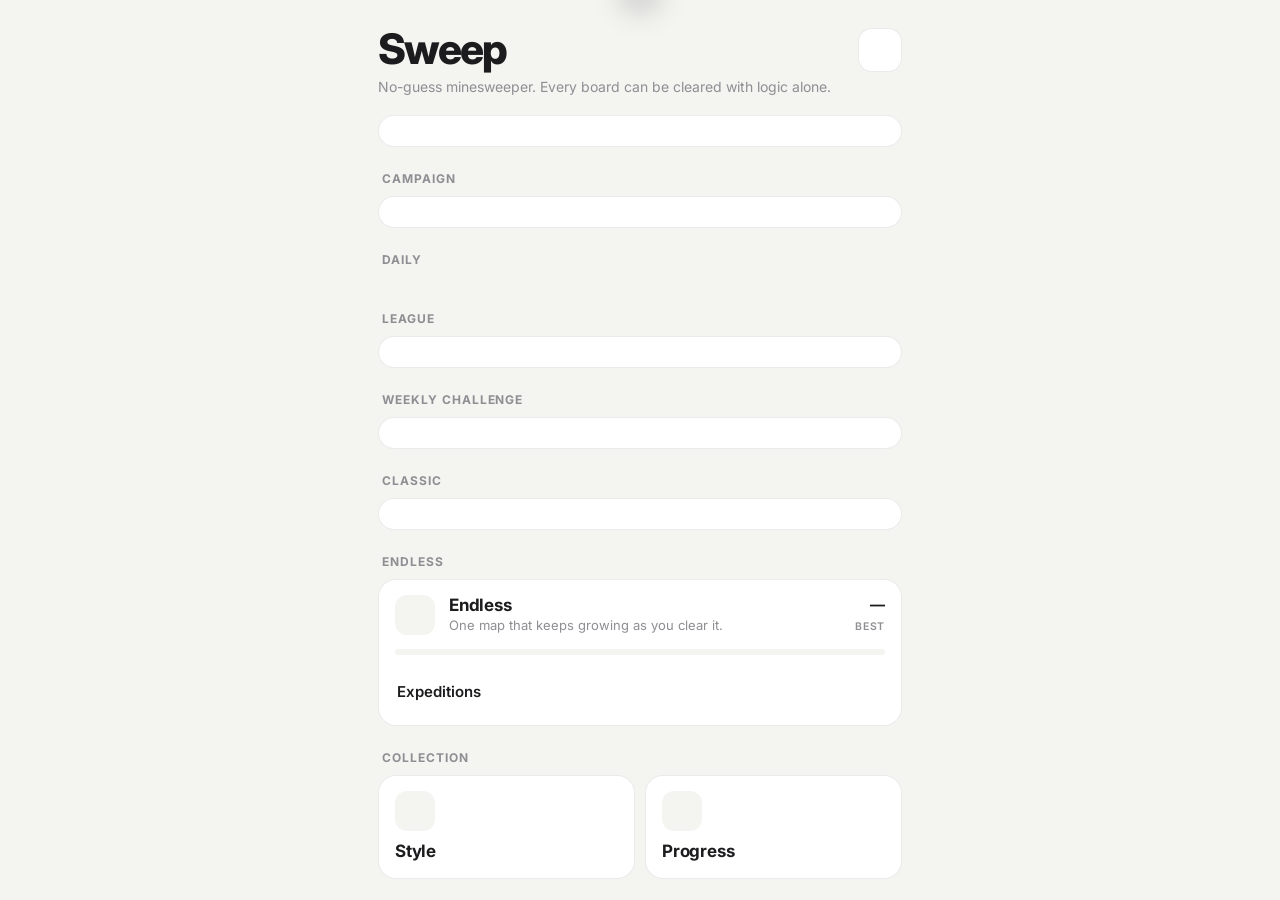
==== src/app.html @ 266ba81d "v0.10: League replaces the Friends' Board - League N runs each calendar month (League 0 = November 2" ====
<!DOCTYPE html>
<html lang="en"><head>
<meta charset="utf-8">
<meta name="viewport" content="width=device-width,initial-scale=1,viewport-fit=cover">
<meta name="theme-color" content="#f4f4f1" media="(prefers-color-scheme: light)"><meta name="theme-color" content="#111214" media="(prefers-color-scheme: dark)">
<title>Sweep — No-Guess Minesweeper</title>
<link rel="preconnect" href="https://fonts.googleapis.com"><link rel="preconnect" href="https://fonts.gstatic.com" crossorigin>
<link href="https://fonts.googleapis.com/css2?family=Inter:wght@400;500;600;700;800&family=JetBrains+Mono:wght@700&family=Caveat:wght@700&display=swap" rel="stylesheet">
<style>
:root{--bg:#f4f4f1;--panel:#fff;--ink:#1c1c1e;--sub:#8e8e93;--accent:#1c1c1e;--accentInk:#fff;--line:rgba(0,0,0,.08)}
*{box-sizing:border-box;margin:0;padding:0;-webkit-tap-highlight-color:transparent}
html,body{height:100%;background:var(--bg);color:var(--ink);font-family:Inter,system-ui,-apple-system,sans-serif;overscroll-behavior:none;-webkit-user-select:none;user-select:none;-webkit-touch-callout:none}
button{font:inherit;color:inherit;background:none;border:0;cursor:pointer}
svg.i{width:22px;height:22px;fill:none;stroke:currentColor;stroke-width:2;stroke-linecap:round;stroke-linejoin:round;flex:none}
.screen{position:fixed;inset:0;display:none;flex-direction:column;background:var(--bg);padding:env(safe-area-inset-top) env(safe-area-inset-right) env(safe-area-inset-bottom) env(safe-area-inset-left)}
.screen.on{display:flex}
.scroll{overflow-y:auto;flex:1;padding:18px 18px 36px;max-width:560px;width:100%;margin:0 auto}
.brand{display:flex;align-items:flex-start;justify-content:space-between;gap:12px;margin:10px 0 18px}
.brand h1{font-size:42px;font-weight:800;letter-spacing:-.045em;line-height:1}
.brand p{color:var(--sub);font-size:14px;margin-top:8px;line-height:1.35}
.iconbtn{width:44px;height:44px;border-radius:14px;display:grid;place-items:center;background:var(--panel);border:1px solid var(--line);flex:none}
.label{font-size:12px;font-weight:700;letter-spacing:.08em;text-transform:uppercase;color:var(--sub);margin:24px 4px 10px;display:flex;justify-content:space-between;gap:8px}
.label span{letter-spacing:.02em;text-transform:none;font-weight:600}
.card{background:var(--panel);border:1px solid var(--line);border-radius:18px;padding:15px 16px;display:flex;align-items:center;gap:14px;width:100%;text-align:left;margin-bottom:10px;transition:transform .12s}
button.card:active{transform:scale(.98)}
.card .t{font-weight:700;font-size:17px;letter-spacing:-.01em}
.card .s{color:var(--sub);font-size:13px;margin-top:2px;line-height:1.3}
.card .r{margin-left:auto;text-align:right;font-variant-numeric:tabular-nums;flex:none}
.card .r b{display:block;font-size:15px}
.card .r span{font-size:10.5px;color:var(--sub);text-transform:uppercase;letter-spacing:.07em;font-weight:600}
.ico{width:40px;height:40px;border-radius:12px;flex:none;display:grid;gap:2px;padding:7px;background:var(--bg);color:var(--accent);place-items:center;font-weight:800;font-variant-numeric:tabular-nums}
.ico i{width:100%;height:100%;border-radius:2px;background:var(--accent);opacity:.7}
.ico i.o{opacity:.18}
.seg{display:flex;background:var(--bg);border-radius:12px;padding:3px;gap:3px;margin:14px 0 12px}
.seg button{flex:1;padding:9px 0;border-radius:9px;font-size:13px;font-weight:600;color:var(--sub)}
.seg button.on{background:var(--panel);color:var(--ink);box-shadow:0 1px 3px rgba(0,0,0,.14)}
.topseg{background:var(--panel);border:1px solid var(--line);margin:0 0 16px}
.topseg button.on{background:var(--accent);color:var(--accentInk)}
.topseg button{font-size:12.5px;padding:9px 0}
.card.col{flex-direction:column;align-items:stretch;gap:0}
.card.col>.hd{display:flex;align-items:center;gap:14px}
.primary{background:var(--accent);color:var(--accentInk);border-radius:14px;padding:14px 16px;font-weight:700;font-size:15px;width:100%;transition:transform .12s}
.primary:active{transform:scale(.98)}
.row2{display:grid;grid-template-columns:1fr 1fr;gap:10px}
.row2 .card{flex-direction:column;align-items:flex-start;gap:10px;margin:0}
.row3{display:grid;grid-template-columns:1fr 1fr 1fr;gap:8px}
.row3 .card{flex-direction:column;align-items:flex-start;gap:9px;margin:0;padding:13px 12px}
.row3 .card .t{font-size:14px}
.row3 .card .s{font-size:12px;font-weight:600}
.row3 .card.done{opacity:.7}
.row3 .card .s.x2{color:var(--accent)}
.lvl .badge{width:50px;height:50px;border-radius:15px;background:var(--accent);color:var(--accentInk);display:grid;place-items:center;font-weight:800;font-size:22px;flex:none}
.lvl .grow{flex:1;min-width:0}
.bar{height:8px;border-radius:99px;background:var(--bg);overflow:hidden;margin:8px 0 6px}
.bar i{display:block;height:100%;background:var(--accent);border-radius:99px;transition:width .6s}
.srow{display:flex;justify-content:space-between;align-items:center;padding:9px 2px;width:100%;font-weight:600;font-size:15px}
.sw{width:46px;height:28px;border-radius:99px;background:var(--bg);position:relative;transition:background .2s;flex:none}
.sw::after{content:'';position:absolute;top:4px;left:4px;width:20px;height:20px;border-radius:50%;background:var(--sub);transition:left .2s,background .2s}
.sw.on{background:var(--accent)}.sw.on::after{left:22px;background:var(--accentInk)}
/* game */
.hud{display:flex;align-items:center;gap:10px;padding:10px 12px}
.pill{flex:1;display:flex;justify-content:center;align-items:center;gap:20px;font-variant-numeric:tabular-nums;font-weight:700;font-size:18px}
.pill span{display:flex;align-items:center;gap:7px}
.pill svg.i{width:18px;height:18px;color:var(--sub)}
.pill .tag{font-size:10.5px;letter-spacing:.08em;text-transform:uppercase;background:var(--accent);color:var(--accentInk);padding:4px 8px;border-radius:99px}
#cv{flex:1;width:100%;min-height:0;touch-action:none;display:block}
.tools{display:grid;grid-template-columns:1fr auto 1fr;align-items:center;gap:12px;padding:10px 14px 14px}
.toggle{display:flex;background:var(--panel);border:1px solid var(--line);border-radius:18px;padding:4px;gap:4px}
.toggle button{width:68px;height:48px;border-radius:14px;display:grid;place-items:center;color:var(--sub);transition:background .15s,color .15s}
.toggle button.on{background:var(--accent);color:var(--accentInk)}
#fit{justify-self:end;width:52px;height:52px;border-radius:16px}
.hintbtn{justify-self:start;width:52px;height:52px;border-radius:16px;position:relative}
.hintbtn .cnt{position:absolute;top:-7px;right:-9px;min-width:22px;height:22px;padding:0 6px;border-radius:99px;background:var(--accent);color:var(--accentInk);font-size:11.5px;font-weight:800;display:grid;place-items:center;font-variant-numeric:tabular-nums;border:2px solid var(--bg)}
.hintbtn.empty .cnt{background:var(--sub);color:var(--bg)}
.hintbtn.live{color:var(--accent);box-shadow:0 0 0 2px var(--accent)}
.coach{margin:0 12px 8px;background:var(--panel);border:1px solid var(--line);border-radius:18px;padding:12px 14px;font-size:14px;line-height:1.42}
.coach.hidden{display:none}
.coach .cs{font-size:11px;font-weight:700;letter-spacing:.08em;text-transform:uppercase;color:var(--accent);margin-bottom:4px}
.coach.bump{animation:bump .35s}
@keyframes bump{30%{transform:translateX(-5px)}60%{transform:translateX(5px)}}
.note{color:var(--sub);font-size:13px;margin:-2px 4px 6px}
.streak{margin:10px 4px 0;font-size:13px;color:var(--sub);font-weight:600;display:flex;gap:8px;align-items:center}
.streak b{color:var(--ink)}
.mbar{display:flex;align-items:center;gap:10px;margin:-2px 18px 8px;font-size:11.5px;color:var(--sub);font-weight:600;font-variant-numeric:tabular-nums}
.mbar.hidden{display:none}
.mtrack{flex:1;height:5px;background:var(--panel);border-radius:9px;overflow:hidden;box-shadow:inset 0 0 0 1px var(--line)}
.mtrack i{display:block;height:100%;width:0;background:var(--accent);border-radius:9px;transition:width .35s}
.ghost.warn{color:var(--accent)}
.card .r b small{font-size:12px;color:var(--sub);font-weight:600}
.overlay{position:absolute;inset:0;display:grid;place-items:center;background:rgba(0,0,0,.3);-webkit-backdrop-filter:blur(3px);backdrop-filter:blur(3px);padding:24px;z-index:5}
.overlay.hidden{display:none}
.sheet{background:var(--panel);color:var(--ink);border-radius:26px;padding:26px 22px 18px;width:100%;max-width:340px;text-align:center;box-shadow:0 24px 60px rgba(0,0,0,.3);animation:pop .28s cubic-bezier(.2,.9,.3,1.2);max-height:calc(100% - 20px);overflow-y:auto}
@keyframes pop{from{transform:scale(.9);opacity:0}}
.sheet h2{font-size:30px;font-weight:800;letter-spacing:-.035em}
.sheet .sub{color:var(--sub);margin:4px 0 18px;font-size:14px}
.stats{display:grid;grid-template-columns:1fr 1fr;gap:8px;margin-bottom:12px}
.stats div{background:var(--bg);border-radius:14px;padding:11px 8px}
.stats b{display:block;font-size:20px;font-variant-numeric:tabular-nums}
.stats span{font-size:10.5px;color:var(--sub);text-transform:uppercase;letter-spacing:.07em;font-weight:600}
.xpline{display:flex;align-items:center;justify-content:center;gap:8px;font-weight:800;font-size:16px;margin:4px 0 12px;color:var(--accent)}
.xpline small{font-weight:600;color:var(--sub);font-size:12px}
.unl{display:flex;align-items:center;gap:10px;text-align:left;background:var(--bg);border-radius:14px;padding:10px 12px;margin-bottom:8px;font-size:13px}
.unl svg.i{color:var(--accent)}
.btns{display:grid;gap:4px;margin-top:6px}
.ghost{padding:12px;border-radius:14px;font-weight:600;color:var(--sub)}
/* style + progress */
.topbar{display:flex;align-items:center;gap:12px;padding:12px 16px 0;max-width:560px;width:100%;margin:0 auto}
.topbar h2{font-size:24px;font-weight:800;letter-spacing:-.03em}
.topbar .c{margin-left:auto;color:var(--sub);font-weight:600;font-size:14px}
.tgrid{display:grid;grid-template-columns:1fr 1fr;gap:12px}
.tcard{background:var(--panel);border:1px solid var(--line);border-radius:18px;padding:7px;text-align:left;position:relative}
.tcard canvas{width:100%;aspect-ratio:7/4;border-radius:12px;display:block}
.tcard .n{font-weight:700;font-size:14px;margin:9px 5px 2px}
.tcard .q{font-size:11.5px;color:var(--sub);margin:0 5px 5px;line-height:1.3;min-height:2.6em}
.tcard.sel{box-shadow:0 0 0 2.5px var(--accent)}
.tcard.locked canvas{filter:grayscale(.9);opacity:.45}
.tcard .big{aspect-ratio:7/4;border-radius:12px;background:var(--bg);display:grid;place-items:center;color:var(--accent)}
.tcard .big svg.i{width:38px;height:38px;stroke-width:1.6}
.tcard.locked .big{opacity:.45}
.lock{position:absolute;top:13px;right:13px;width:28px;height:28px;border-radius:9px;background:rgba(0,0,0,.6);color:#fff;display:grid;place-items:center}
.lock svg.i{width:15px;height:15px}
.ach{display:flex;gap:14px;align-items:center;padding:13px 2px;border-bottom:1px solid var(--line)}
.ach .ico{color:var(--sub)}
.ach.got .ico{background:var(--accent);color:var(--accentInk)}
.ach:not(.got) .t{color:var(--sub)}
.ach .t{font-weight:700;font-size:15px}
.ach .d{font-size:12.5px;color:var(--sub);margin-top:2px;line-height:1.3}
.chip{margin-left:auto;font-size:11px;font-weight:700;padding:5px 9px;border-radius:99px;background:var(--bg);color:var(--sub);white-space:nowrap;flex:none;text-align:right}
.ach.got .chip{color:var(--ink)}
.ach.cur{background:var(--panel);border-radius:14px;padding-left:10px;padding-right:10px;border-bottom-color:transparent}
table{width:100%;border-collapse:collapse;font-size:14px;font-variant-numeric:tabular-nums}
td,th{padding:11px 4px;text-align:right;border-bottom:1px solid var(--line)}
th{font-size:10.5px;color:var(--sub);text-transform:uppercase;letter-spacing:.07em;font-weight:700}
td:first-child,th:first-child{text-align:left;font-weight:600}
.foot{margin-top:30px;display:flex;justify-content:space-between;align-items:center;color:var(--sub);font-size:12px}
.foot button{color:var(--sub);font-size:12px;font-weight:600;padding:8px 0}
#toast{position:fixed;left:50%;top:calc(env(safe-area-inset-top) + 12px);transform:translate(-50%,-160%);background:var(--ink);color:var(--bg);padding:12px 18px;border-radius:16px;font-weight:600;font-size:14px;transition:transform .4s cubic-bezier(.2,.9,.3,1.15);z-index:9;width:max-content;max-width:90vw;text-align:center;box-shadow:0 10px 30px rgba(0,0,0,.25)}
#toast.on{transform:translate(-50%,0)}
#ov2{position:fixed;z-index:6}
.lb{margin:6px 0 12px;display:flex;flex-direction:column;gap:4px}
.lbr{display:grid;grid-template-columns:28px 1fr auto;align-items:center;gap:8px;padding:9px 10px;border-radius:12px;background:var(--bg);text-align:left;font-size:14.5px}
.lbr.me{box-shadow:inset 0 0 0 2px var(--accent)}.lbk{font-weight:800;text-align:center}.lbn{overflow:hidden;text-overflow:ellipsis;white-space:nowrap}.lbn small{color:var(--sub)}
.lbt{font-weight:700;font-variant-numeric:tabular-nums;text-align:right}.lbt small{display:block;font-size:10.5px;color:var(--sub);font-weight:600}
.fdps{display:grid;grid-template-columns:repeat(3,1fr);gap:6px}.fdp{background:var(--bg);border-radius:12px;padding:8px 6px;text-align:center;display:flex;flex-direction:column;gap:2px}
.fdp b{font-size:13px}.fdp span{font-size:11px;color:var(--sub)}
.ccard{background:var(--panel);border:1px solid var(--line);border-radius:18px;padding:14px 14px 12px;margin-bottom:10px}
.ccard .ct{font-weight:700;font-size:15px}.ccard .cn{font-size:12px;color:var(--sub);margin:2px 0 8px;line-height:1.35}
svg.chart{width:100%;display:block;overflow:visible;font-family:Inter,system-ui,sans-serif;font-variant-numeric:tabular-nums}
svg.chart [tabindex]{outline:none}
.phase{display:grid;grid-template-columns:repeat(3,1fr);gap:6px;margin-top:10px;text-align:center}.phase div{background:var(--bg);border-radius:12px;padding:8px 4px}
.phase b{display:block;font-size:17px}.phase span{font-size:10px;color:var(--sub);text-transform:uppercase;letter-spacing:.06em;font-weight:600}
#ctip{position:fixed;z-index:10;pointer-events:none;background:var(--panel);color:var(--sub);border:1px solid var(--line);border-radius:10px;padding:6px 9px;font-size:11.5px;box-shadow:0 8px 24px rgba(0,0,0,.18);opacity:0;transition:opacity .12s}
#ctip.on{opacity:1}#ctip .v{color:var(--ink);font-weight:700;font-size:13px}
.ico.gold{background:var(--accent);color:var(--accentInk)}
.pauseov{position:absolute;left:0;right:0;top:calc(env(safe-area-inset-top) + 64px);bottom:0;background:var(--bg);z-index:4;display:grid;place-items:center;text-align:center}
.pauseov.hidden{display:none}.pauseov h2{font-size:34px;font-weight:800;letter-spacing:-.035em}.pauseov .sub{color:var(--sub);margin:6px 0 22px}
.pauseov .primary{min-width:220px}.pauseov .ghost{display:block;margin:6px auto 0}
#loupe{position:absolute;width:132px;height:132px;border-radius:50%;pointer-events:none;z-index:3;box-shadow:0 10px 30px rgba(0,0,0,.28),0 0 0 3px var(--panel),0 0 0 5px var(--accent)}
#loupe.hidden{display:none}
body.lefty .tools{direction:rtl}body.lefty .tools>*{direction:ltr}
.hud .pill{gap:14px}
.slabel{font-size:10.5px;font-weight:700;letter-spacing:.08em;text-transform:uppercase;color:var(--sub);padding:12px 2px 2px}
.stats.s4{grid-template-columns:repeat(4,1fr);gap:6px}.stats.s4 div{padding:10px 4px}.stats.s4 b{font-size:17px}.stats.s4 span{font-size:9px;letter-spacing:.04em}
.stats div.win{box-shadow:inset 0 0 0 2px var(--accent)}
.anacv{width:100%;display:block;border-radius:12px}
.mk{flex:none;width:24px;height:24px;border-radius:50%;background:var(--accent);color:var(--accentInk);display:grid;place-items:center;font-weight:800;font-size:13px}
.row-b{display:grid;grid-template-columns:1fr 1fr;gap:8px;margin:0 0 10px}
.row-b .ghost{background:var(--bg);display:flex;align-items:center;justify-content:center;gap:7px;color:var(--ink);font-size:13.5px;padding:11px 6px}
.row-b svg.i{width:17px;height:17px}
.starline{font-size:22px;letter-spacing:4px;color:var(--accent);margin:-4px 0 10px;display:flex;flex-direction:column;align-items:center}
.starline small{font-size:11px;letter-spacing:0;color:var(--sub);font-weight:600;margin-top:2px}
input.code.nm{min-height:0;height:auto;padding:11px 12px;margin-bottom:10px;font-family:inherit;font-size:15px}
.path{display:flex;flex-direction:column;gap:10px;margin-top:6px}
.node{display:flex;align-items:center;gap:12px;background:var(--panel);border:1px solid var(--line);border-radius:18px;padding:11px 13px;width:86%;text-align:left;transition:transform .12s}
.node:active{transform:scale(.98)}
.node .num{width:40px;height:40px;border-radius:50%;display:grid;place-items:center;font-weight:800;background:var(--bg);flex:none;font-variant-numeric:tabular-nums}
.node .num svg.i{width:16px;height:16px}
.node.done .num{background:var(--accent);color:var(--accentInk)}
.node.next{box-shadow:0 0 0 2.5px var(--accent)}
.node.locked{opacity:.45}
.node .t{font-weight:700;font-size:15px}.node .d{font-size:12px;color:var(--sub);margin-top:2px}
.node .st{margin-left:auto;font-size:16px;letter-spacing:1px;white-space:nowrap;flex:none}
.sr{color:var(--sub);opacity:.3}.sr.on{color:#f5b301;opacity:1}
.srew{display:grid;grid-template-columns:repeat(3,1fr);gap:8px;margin-bottom:12px}
.srew div{background:var(--panel);border:1px solid var(--line);border-radius:14px;padding:9px 6px;text-align:center;font-size:11.5px;color:var(--sub);font-weight:600}
.srew b{display:block;font-size:15px;color:var(--ink)}
.srew .got{border-color:#f5b301}.srew .got b{color:#f5b301}
.bigstars{display:flex;justify-content:center;gap:12px;font-size:46px;line-height:1;margin:4px 0 12px}
.bigstars span{color:var(--sub);opacity:.22}
.bigstars span.on{color:#f5b301;opacity:1;animation:starpop .5s cubic-bezier(.2,.9,.3,1.5) both}
.bigstars span.new{text-shadow:0 0 18px rgba(245,179,1,.7)}
@keyframes starpop{0%{transform:scale(0) rotate(-40deg);opacity:0}100%{transform:scale(1) rotate(0)}}
.crits{text-align:left;background:var(--bg);border-radius:14px;padding:6px 12px;margin-bottom:12px}
.crit{display:flex;gap:10px;align-items:center;padding:6px 0;font-size:13.5px;font-weight:600}
.crit small{color:var(--sub);font-weight:500}
.crit .sr{font-size:17px}
.rgrid{display:grid;grid-template-columns:repeat(3,1fr);gap:8px;margin:0 0 12px}
.rbtn{background:var(--bg);border-radius:14px;padding:9px 4px 8px;font-size:11.5px;font-weight:600;display:flex;flex-direction:column;align-items:center;gap:6px;border:2px solid transparent;color:var(--ink)}
.rbtn.on{border-color:var(--accent)}
.rbtn canvas{width:40px;height:40px}
.rgrid.off{opacity:.38}
.rgrid.rules{grid-template-columns:repeat(5,minmax(0,1fr));gap:6px}.rgrid.rules .rbtn{font-size:10.5px;padding:8px 2px 7px}.rgrid.rules canvas{width:32px;height:32px}
.code{width:100%;height:78px;border-radius:12px;border:1px solid var(--line);background:var(--bg);color:var(--ink);font:11px/1.4 "JetBrains Mono",monospace;padding:10px;resize:none;-webkit-user-select:text;user-select:text;word-break:break-all}
.pill small{font-size:12px;color:var(--sub);font-weight:600}
#fx{position:fixed;inset:0;width:100%;height:100%;pointer-events:none;z-index:8}
body.framed #cv{margin:0 10px;width:calc(100% - 20px);border-radius:22px;box-shadow:0 0 0 1px var(--line)}
.seg.mini{margin:0;flex:none}.seg.mini button{flex:none;padding:7px 11px;font-size:12.5px}
div.srow{cursor:default}
</style></head>
<body>
<section id="home" class="screen on"><div class="scroll">
  <div class="brand"><div><h1>Sweep</h1><p>No-guess minesweeper. Every board can be cleared with logic alone.</p></div>
    <button class="iconbtn" data-go="style" aria-label="Style" id="homeTheme"></button></div>
  <button class="card lvl" data-go="awards" id="lvlCard"></button>
  <div id="tutCard"></div>
  <div id="resume"></div>
  <div class="label">Campaign</div>
  <button class="card" id="campCard"></button>
  <div class="label">Daily <span id="dailyClock"></span></div>
  <div class="row3" id="dailyRow"></div>
  <div class="streak" id="streakLine"></div>
  <div class="label" id="lgLbl">League <span id="lgLeftL"></span></div>
  <button class="card" id="lgCard"></button>
  <div class="label">Weekly challenge <span id="weekLeft"></span></div>
  <button class="card" id="weekCard"></button>
  <div class="label">Classic</div>
  <div id="classicList"></div>
  <button class="card" id="chalCard"></button>
  <div class="label">Endless</div>
  <div class="card col">
    <div class="hd"><div class="ico" id="endIco"></div><div><div class="t">Endless</div><div class="s">One map that keeps growing as you clear it.</div></div><div class="r"><b id="eBest">—</b><span>Best</span></div></div>
    <div class="seg" id="dens"></div>
    <div id="endBtns"></div>
    <button class="srow" data-go="awards" id="expRow" style="margin-top:6px"><span>Expeditions</span><span style="color:var(--sub);font-weight:600" id="expCount"></span></button>
  </div>
  <div class="label">Collection</div>
  <div class="row2">
    <button class="card" data-go="style"><div class="ico" id="icoT"></div><div><div class="t">Style</div><div class="s" id="cntT"></div></div></button>
    <button class="card" data-go="awards"><div class="ico" id="icoA"></div><div><div class="t">Progress</div><div class="s" id="cntA"></div></div></button>
  </div>
  <div class="label">Settings</div>
  <div class="card col" id="settings"></div>
</div></section>

<section id="game" class="screen">
  <div class="hud"><button class="iconbtn" id="back" aria-label="Home"></button><div class="pill" id="hudPill"></div><button class="iconbtn" id="pauseBtn" aria-label="Pause"></button><button class="iconbtn" id="restart" aria-label="New board"></button></div>
  <div class="mbar hidden" id="mbar"><div class="mtrack"><i></i></div><span></span></div>
  <div class="coach hidden" id="coach"></div>
  <canvas id="cv"></canvas>
  <div class="tools"><button class="iconbtn hintbtn" id="hintBtn" aria-label="Hint"></button>
    <div class="toggle"><button id="tDig" class="on" aria-label="Reveal mode"></button><button id="tFlag" aria-label="Flag mode"></button></div>
    <button class="iconbtn" id="fit" aria-label="Fit board"></button></div>
  <div class="pauseov hidden" id="pauseOv"><div><h2>Paused</h2><div class="sub" id="pauseSub"></div>
    <button class="primary" id="resumeBtn2">Resume</button><button class="ghost" id="pauseHome">Home</button></div></div>
  <canvas id="loupe" class="hidden"></canvas>
  <div class="overlay hidden" id="ov"><div class="sheet" id="sheet"></div></div>
</section>

<section id="style" class="screen">
  <div class="topbar"><button class="iconbtn" data-go="home" aria-label="Back"></button><h2>Style</h2><span class="c" id="sCount"></span></div>
  <div class="scroll"><div class="seg topseg" id="styleTabs"></div><div id="styleBody"></div></div>
</section>

<section id="camp" class="screen">
  <div class="topbar"><button class="iconbtn" data-go="home" aria-label="Back"></button><h2>Campaign</h2><span class="c" id="cStars"></span></div>
  <div class="scroll"><div class="seg topseg" id="campTabs"></div><div id="campRewards"></div><div id="campPath"></div></div>
</section>

<section id="awards" class="screen">
  <div class="topbar"><button class="iconbtn" data-go="home" aria-label="Back"></button><h2>Progress</h2><span class="c" id="aCount"></span></div>
  <div class="scroll">
    <div class="label" style="margin-top:8px">Levels <span id="xpTotal"></span></div><div id="road"></div>
    <div class="label">Achievements</div><div id="achList"></div>
    <div class="label" id="expLabel">Endless expeditions</div><div id="expList"></div>
    <div class="label">Over time</div>
    <div class="seg mini" id="histSeg" style="margin:0 0 10px"></div>
    <div id="charts"></div>
    <div class="label">Stats</div><div id="statTable"></div>
    <div class="foot"><button id="ver">Sweep v0.10</button><button id="reset">Reset progress</button></div>
  </div>
</section>
<div class="overlay hidden" id="ov2"><div class="sheet" id="sheet2"></div></div>
<div id="toast"></div><div id="ctip"></div>
<canvas id="fx"></canvas>

<script>
/*ENGINE*/
</script>
<script>
// ===================== APP =====================
const $=s=>document.querySelector(s), $$=s=>document.querySelectorAll(s);
const ICON={
 people:'<svg class="i" viewBox="0 0 24 24"><circle cx="9" cy="8" r="3.2"/><path d="M3.5 19.5c.6-3.2 2.8-5 5.5-5s4.9 1.8 5.5 5"/><circle cx="17" cy="9" r="2.5"/><path d="M15.5 14.6c2.6-.2 4.5 1.4 5 4.4"/></svg>',
 chart:'<svg class="i" viewBox="0 0 24 24"><path d="M4 20V4M4 20h16"/><path d="M8 16l4-5 3 3 5-7"/></svg>',
 share:'<svg class="i" viewBox="0 0 24 24"><path d="M12 15V3M7.5 7.5L12 3l4.5 4.5"/><path d="M5 12v7a2 2 0 0 0 2 2h10a2 2 0 0 0 2-2v-7"/></svg>',
 pause:'<svg class="i" viewBox="0 0 24 24"><path d="M9 5v14M15 5v14"/></svg>',
 duel:'<svg class="i" viewBox="0 0 24 24"><path d="M4 4l10 10M14 14l-2 3M14 14l3-2M20 4L10 14M10 14l2 3M10 14l-3-2"/><path d="M4 20l3-3M20 20l-3-3"/></svg>',
 badge:'<svg class="i" viewBox="0 0 24 24"><circle cx="12" cy="9" r="6"/><path d="M8.5 14L7 21l5-2.5 5 2.5-1.5-7"/></svg>',
 back:'<svg class="i" viewBox="0 0 24 24"><path d="M15 5l-7 7 7 7"/></svg>',
 restart:'<svg class="i" viewBox="0 0 24 24"><path d="M20 12a8 8 0 1 1-2.3-5.7"/><path d="M20 4v5h-5"/></svg>',
 flag:'<svg class="i" viewBox="0 0 24 24"><path d="M6 21V4"/><path d="M6 4h11l-2.5 4.5L17 13H6"/></svg>',
 dig:'<svg class="i" viewBox="0 0 24 24"><rect x="4" y="4" width="16" height="16" rx="4"/><path d="M9 12.5l2 2 4-4.5"/></svg>',
 fit:'<svg class="i" viewBox="0 0 24 24"><path d="M4 9V4h5M20 9V4h-5M4 15v5h5M20 15v5h-5"/></svg>',
 target:'<svg class="i" viewBox="0 0 24 24"><circle cx="12" cy="12" r="7"/><circle cx="12" cy="12" r="2"/><path d="M12 2v3M12 19v3M2 12h3M19 12h3"/></svg>',
 palette:'<svg class="i" viewBox="0 0 24 24"><path d="M12 3a9 9 0 1 0 0 18c1.1 0 1.6-.8 1.6-1.6 0-.9-.6-1.3-.6-2.1 0-.9.7-1.5 1.6-1.5H17a4 4 0 0 0 4-4c0-4.6-4-8.8-9-8.8z"/><circle cx="7.5" cy="11" r="1"/><circle cx="10.5" cy="7" r="1"/><circle cx="15" cy="7.5" r="1"/></svg>',
 trophy:'<svg class="i" viewBox="0 0 24 24"><path d="M8 4h8v5a4 4 0 0 1-8 0z"/><path d="M8 6H5a3 3 0 0 0 3 4M16 6h3a3 3 0 0 1-3 4M12 13v4M8 20h8"/></svg>',
 lock:'<svg class="i" viewBox="0 0 24 24"><rect x="5" y="11" width="14" height="9" rx="2"/><path d="M8 11V8a4 4 0 0 1 8 0v3"/></svg>',
 play:'<svg class="i" viewBox="0 0 24 24"><path d="M8 5.5v13l10.5-6.5z"/></svg>',
 clock:'<svg class="i" viewBox="0 0 24 24"><circle cx="12" cy="13" r="8"/><path d="M12 9v4l2.5 2M10 2h4"/></svg>',
 mine:'<svg class="i" viewBox="0 0 24 24"><circle cx="12" cy="12" r="5"/><path d="M12 3v3M12 18v3M3 12h3M18 12h3M5.6 5.6l2.1 2.1M16.3 16.3l2.1 2.1M5.6 18.4l2.1-2.1M16.3 7.7l2.1-2.1"/></svg>',
 map:'<svg class="i" viewBox="0 0 24 24"><path d="M9 4L3 6v14l6-2 6 2 6-2V4l-6 2z"/><path d="M9 4v14M15 6v14"/></svg>',
 compass:'<svg class="i" viewBox="0 0 24 24"><circle cx="12" cy="12" r="9"/><path d="M15.5 8.5l-2 5-5 2 2-5z"/></svg>',
 route:'<svg class="i" viewBox="0 0 24 24"><circle cx="6" cy="19" r="2"/><circle cx="18" cy="5" r="2"/><path d="M8 19h7a3.5 3.5 0 0 0 0-7H9a3.5 3.5 0 0 1 0-7h7"/></svg>',
 save:'<svg class="i" viewBox="0 0 24 24"><path d="M12 3v12M7 10l5 5 5-5M5 21h14"/></svg>',
 flag2:'<svg class="i" viewBox="0 0 24 24"><path d="M5 21V4M5 4h12l-3 4 3 4H5"/></svg>',
 note:'<svg class="i" viewBox="0 0 24 24"><path d="M9 18V5l11-2v13"/><circle cx="6" cy="18" r="3"/><circle cx="17" cy="16" r="3"/></svg>',
 spark:'<svg class="i" viewBox="0 0 24 24"><path d="M12 3v4M12 17v4M3 12h4M17 12h4M6 6l2.5 2.5M15.5 15.5L18 18M6 18l2.5-2.5M15.5 8.5L18 6"/></svg>',
 none:'<svg class="i" viewBox="0 0 24 24"><circle cx="12" cy="12" r="8"/><path d="M6.5 17.5l11-11"/></svg>',
 cal:'<svg class="i" viewBox="0 0 24 24"><rect x="4" y="5" width="16" height="15" rx="3"/><path d="M4 10h16M9 3v4M15 3v4"/></svg>',
 check:'<svg class="i" viewBox="0 0 24 24"><path d="M5 12.5l4.5 4.5L19 7.5"/></svg>',
 x:'<svg class="i" viewBox="0 0 24 24"><path d="M6 6l12 12M18 6L6 18"/></svg>',
 bulb:'<svg class="i" viewBox="0 0 24 24"><path d="M9.5 18h5M10.5 21h3"/><path d="M12 3a6 6 0 0 0-3.6 10.8c.6.5 1 1.2 1 2v.2h5.2v-.2c0-.8.4-1.5 1-2A6 6 0 0 0 12 3z"/></svg>',
 book:'<svg class="i" viewBox="0 0 24 24"><path d="M4 5a2 2 0 0 1 2-2h13v16H6a2 2 0 0 0-2 2z"/><path d="M4 21V5M8.5 7.5h6"/></svg>'
};
const tri=v=>{v=((v%2)+2)%2;return v<1?v:2-v;};
const hue=v=>((v%360)+360)%360;
const THEMES=[
 {id:'minimal',name:'Minimal',desc:'Flat and quiet. Nothing extra.',
  bg:'#f4f4f1',panel:'#ffffff',ink:'#1c1c1e',sub:'#8e8e93',accent:'#1c1c1e',accentInk:'#ffffff',
  cover:'#dcdbd5',open:'#f4f4f1',gap:.06,rad:.2,
  nums:['#3b6ea8','#3d8b55','#c4493d','#5b4ea3','#a6542e','#2f8a8a','#2b2b2b','#8e8e93'],flag:'#e0483c',mine:'#1c1c1e',boom:'#f3c4bf'},
 {id:'grid',name:'Grid',desc:'Crisp lines and classic numbers.',
  bg:'#ffffff',panel:'#f4f5f7',ink:'#111827',sub:'#6b7280',accent:'#2563eb',accentInk:'#ffffff',
  cover:'#e3e6eb',open:'#ffffff',line:'#c4cad3',gap:0,rad:0,
  nums:['#1d4ed8','#15803d','#dc2626','#1e3a8a','#991b1b','#0f766e','#111827','#6b7280'],flag:'#dc2626',mine:'#111827',boom:'#fecaca'},
 {id:'gradient',name:'Gradient',desc:'Colour that drifts across the board.',
  bg:'#f6f4fb',panel:'#ffffff',ink:'#1f1b2e',sub:'#8b85a0',accent:'#7c5cff',accentInk:'#ffffff',
  cover:(x,y)=>`hsl(${hue(250+x*6+y*4)} 78% 70%)`,open:'#ffffff',gap:.08,rad:.26,
  nums:['#6d5bd0','#2f9e8f','#e0567a','#3d4fc4','#d9822b','#1f9bb8','#1f1b2e','#8b85a0'],flag:'#1f1b2e',mine:'#1f1b2e',boom:'#ffd0dc'},
 {id:'clean',name:'Clean',desc:'Soft raised tiles with room to breathe.',
  bg:'#edf0f4',panel:'#ffffff',ink:'#1e2633',sub:'#8792a2',accent:'#3b82f6',accentInk:'#ffffff',
  cover:'#ffffff',shade:'#cdd5df',open:'#e1e6ed',gap:.09,rad:.28,
  nums:['#3b82f6','#22a06b','#ef5b5b','#7c5cff','#f08a24','#14b8a6','#334155','#94a3b8'],flag:'#ef5b5b',mine:'#1e2633',boom:'#fcd4d4'},
 {id:'mint',name:'Mint',lvl:3,desc:'Cool green, soft and rounded.',
  bg:'#eef7f2',panel:'#ffffff',ink:'#16352a',sub:'#7a9a8c',accent:'#1f9d74',accentInk:'#ffffff',
  cover:'#c3e8d6',shade:'#9ad2b8',open:'#eef7f2',gap:.08,rad:.3,
  nums:['#1f7fa8','#1f9d74','#d9534f','#5b5bb8','#b8682a','#178a8a','#16352a','#7a9a8c'],flag:'#d9534f',mine:'#16352a',boom:'#f7c8c4'},
 {id:'paper',name:'Paper',lvl:6,desc:'Ink on warm notebook paper.',font:'Georgia,"Times New Roman",serif',
  bg:'#f6efdf',panel:'#fffaef',ink:'#3b3326',sub:'#9a8d72',accent:'#3b3326',accentInk:'#fffaef',
  cover:'#e6dbc2',open:'#f6efdf',line:'#d3c4a2',gap:0,rad:0,
  nums:['#2d4a7a','#3c6e47','#a63d32','#4b3f7a','#8a4b2a','#2f6f6f','#3b3326','#8a7f6a'],flag:'#a63d32',mine:'#3b3326',boom:'#efc2b6'},
 {id:'prism',name:'Prism',lvl:9,desc:'A full spectrum on black glass.',dark:true,glow:true,
  bg:'#0c0c10',panel:'#16161d',ink:'#f2f2f7',sub:'#8a8a99',accent:'#ffffff',accentInk:'#0c0c10',
  cover:(x,y)=>`hsl(${hue(x*14+y*9)} 72% 56%)`,open:'#0c0c10',gap:.09,rad:.24,
  nums:['#7fd4ff','#7dffa8','#ff7f9c','#c49bff','#ffd37f','#7ffff0','#ffffff','#9a9aaa'],flag:'#ffffff',mine:'#ffffff',boom:'#5a1a2a'},
 {id:'gold',name:'Gold',lvl:10,desc:'Max level. You earned this.',dark:true,glow:true,
  bg:'#14110b',panel:'#201a10',ink:'#f7ecd2',sub:'#a8946a',accent:'#f2c14e',accentInk:'#14110b',
  cover:(x,y)=>`hsl(${40+6*tri((x+y)/7)} 72% ${44+10*tri((x*2-y)/9)}%)`,shade:'#6e5214',open:'#14110b',gap:.08,rad:.22,
  nums:['#f2c14e','#ffe39a','#ff9f6b','#e8c2ff','#ffd27f','#fff1c4','#ffffff','#a8946a'],flag:'#14110b',mine:'#f2c14e',boom:'#5a1a10'},
 {id:'midnight',name:'Midnight',req:'inter',desc:'Neon numbers on deep navy.',dark:true,
  bg:'#0a0c16',panel:'#131829',ink:'#e6e9ff',sub:'#7a80a8',accent:'#5ef2ff',accentInk:'#0a0c16',
  cover:'#1e2546',shade:'#0f1329',open:'#0d1020',gap:.08,rad:.22,glow:true,
  nums:['#5ef2ff','#7dff8a','#ff5c9a','#b388ff','#ffb35c','#5cffd6','#ffffff','#9aa0c8'],flag:'#ff5c9a',mine:'#5ef2ff',boom:'#4a1530'},
 {id:'sunset',name:'Sunset',req:'quick',desc:'A warm dusk gradient.',dark:true,
  bg:'#2a1730',panel:'#3a2142',ink:'#fff1e6',sub:'#c9a3b8',accent:'#ffb26b',accentInk:'#2a1730',
  cover:(x,y)=>`hsl(${hue(330+tri((x*4+y*3)/40)*75)} 82% 64%)`,open:'#fff4ec',gap:.08,rad:.24,
  nums:['#d9465f','#e07a2e','#9b3fa8','#c23b5a','#b5561d','#7d3c98','#2a1730','#8a6d7d'],flag:'#2a1730',mine:'#2a1730',boom:'#ffb3a1'},
 {id:'terminal',name:'Terminal',req:'pacifist',desc:'Phosphor green and monospace.',dark:true,mono:true,
  bg:'#040904',panel:'#0a150a',ink:'#86ff86',sub:'#3fa83f',accent:'#86ff86',accentInk:'#040904',uiLine:'rgba(134,255,134,.18)',
  cover:'#0f240f',open:'#040904',line:'#1d451d',gap:0,rad:0,glow:true,
  nums:['#86ff86','#b4ff5c','#5cffb0','#d8ff86','#3fe03f','#9dffd0','#e6ffe6','#3fa83f'],flag:'#ffd84d',mine:'#86ff86',boom:'#3d1010'},
 {id:'sakura',name:'Sakura',req:'streak',desc:'Round petals in blossom pink.',
  bg:'#fff5f7',panel:'#ffffff',ink:'#4a2a36',sub:'#b08a98',accent:'#ff7aa2',accentInk:'#ffffff',
  cover:'#ffd0dd',shade:'#f0a9be',open:'#fff5f7',gap:.07,rad:.5,
  nums:['#e0567a','#6f9e52','#9b6bd1','#c2416b','#d9822b','#4fa3a5','#4a2a36','#b08a98'],flag:'#c2416b',mine:'#4a2a36',boom:'#ffc2cc'},
 {id:'blueprint',name:'Blueprint',req:'expert',desc:'Drafting paper and white ink.',dark:true,mono:true,
  bg:'#1b4b85',panel:'#215597',ink:'#eaf2ff',sub:'#a9c2e6',accent:'#ffffff',accentInk:'#1b4b85',uiLine:'rgba(255,255,255,.18)',
  cover:'#2b65aa',open:'#1b4b85',line:'rgba(255,255,255,.3)',gap:0,rad:0,
  nums:['#ffffff','#d6f0ff','#ffd9a8','#c9d8ff','#ffc2c2','#bff5e6','#ffffff','#cfd8e6'],flag:'#ffd166',mine:'#ffffff',boom:'#8a2b3a'},
 {id:'ocean',name:'Ocean',req:'explorer',desc:'Gets deeper the further you roam.',dark:true,
  bg:'#05213a',panel:'#0a2e4b',ink:'#dff6ff',sub:'#7fb0c9',accent:'#4fd1ff',accentInk:'#05213a',
  cover:(x,y)=>{const d=Math.min(Math.hypot(x,y)/90,1);return `hsl(${196+8*Math.sin(x*.35)*Math.cos(y*.3)} 72% ${46-d*22}%)`;},open:'#05213a',gap:.07,rad:.22,
  nums:['#4fd1ff','#5cffc8','#ff8fa3','#a0a8ff','#ffd27a','#7ff0ff','#ffffff','#7fb0c9'],flag:'#ffd27a',mine:'#4fd1ff',boom:'#5a1a2a'},
 {id:'aurora',name:'Aurora',req:'carto',desc:'Northern lights over the map.',dark:true,glow:true,
  bg:'#070b14',panel:'#0f1526',ink:'#e8fff6',sub:'#7d93a8',accent:'#5cffb0',accentInk:'#070b14',
  cover:(x,y)=>`hsl(${150+tri((x*3+y*7)/70)*120} 70% 42%)`,open:'#070b14',gap:.08,rad:.22,
  nums:['#5cffb0','#5cd6ff','#d68cff','#ff8cc6','#ffe05c','#8cffea','#ffffff','#7d93a8'],flag:'#ffe05c',mine:'#5cffb0',boom:'#4a1530'},
 {id:'sketch',name:'Sketch',lvl:11,desc:'Pencil on a fresh page.',font:'Caveat,cursive',big:1.3,
  bg:'#fbfaf5',panel:'#ffffff',ink:'#2b2b2b',sub:'#8d8a80',accent:'#2b2b2b',accentInk:'#fbfaf5',
  cover:(x,y)=>`hsl(45 12% ${86-4*tri((x*3+y*5)/7)}%)`,open:'#fbfaf5',line:'rgba(40,40,40,.22)',gap:0,rad:0,
  nums:['#2f5fa7','#3a7d44','#c0392b','#5b3f99','#8e4b20','#2f7f7f','#2b2b2b','#777777'],flag:'#c0392b',mine:'#2b2b2b',boom:'#f5c6bd'},
 {id:'synthwave',name:'Synthwave',lvl:15,desc:'Neon sunset on a retro grid.',dark:true,glow:true,
  bg:'#12051f',panel:'#1d0a31',ink:'#ffe6fb',sub:'#a27bb8',accent:'#ff4fd8',accentInk:'#12051f',
  cover:(x,y)=>`hsl(${hue(285+tri(y/10)*45)} 70% ${30+6*tri((x+y)/8)}%)`,open:'#12051f',line:'rgba(255,79,216,.35)',gap:0,rad:0,
  nums:['#4ff0ff','#ff4fd8','#ffd84f','#a77bff','#ff8a4f','#4fffb0','#ffffff','#a27bb8'],flag:'#ffd84f',mine:'#4ff0ff',boom:'#4a0f3a'},
 {id:'glass',name:'Glass',lvl:18,desc:'Frosted panes over the night.',dark:true,
  bg:'#0d1726',panel:'#16233a',ink:'#eaf3ff',sub:'#8aa0bf',accent:'#9fd0ff',accentInk:'#0d1726',
  cover:'rgba(190,220,255,.17)',shade:'rgba(190,220,255,.07)',open:'#0d1726',gap:.1,rad:.3,
  nums:['#9fd0ff','#9ff2c8','#ffb0c0','#c7b5ff','#ffd59f','#9ff0f0','#ffffff','#8aa0bf'],flag:'#ffb0c0',mine:'#9fd0ff',boom:'#4a1a2a'},
 {id:'obsidian',name:'Obsidian',lvl:20,desc:'Polished volcanic glass. Max level.',dark:true,glow:true,
  bg:'#050507',panel:'#111116',ink:'#f3eee4',sub:'#7d7a84',accent:'#e8c26a',accentInk:'#050507',
  cover:(x,y)=>`hsl(${255+10*Math.sin(x*.7+y*.4)} 10% ${12+5*tri((x*2+y*3)/9)}%)`,shade:'#000000',open:'#050507',gap:.07,rad:.18,
  nums:['#e8c26a','#b993ff','#ff7a6b','#7ad7ff','#ffd27a','#8cffd1','#ffffff','#7d7a84'],flag:'#e8c26a',mine:'#e8c26a',boom:'#3a1210'},
 {id:'constellation',name:'Constellation',stars:135,desc:'Clear the night sky to reveal its stars.',dark:true,glow:true,sparkle:true,
  bg:'#050a1c',panel:'#0c1430',ink:'#e6ecff',sub:'#7b86b0',accent:'#ffe9a8',accentInk:'#050a1c',
  cover:(x,y)=>`hsl(${228+6*Math.sin(x*.3+y*.5)} 45% ${17+4*tri((x+y)/6)}%)`,open:'#050a1c',gap:.08,rad:.25,
  nums:['#ffe9a8','#a8c8ff','#ffb3d1','#c9b3ff','#ffd8a8','#a8fff0','#ffffff','#7b86b0'],flag:'#ffe9a8',mine:'#ffe9a8',boom:'#3a1030'},
 {id:'chalkboard',name:'Chalkboard',req:'graduate',desc:'Back to school, in chalk.',dark:true,font:'Caveat,cursive',big:1.3,
  bg:'#1f3a2e',panel:'#27473a',ink:'#f1f5ee',sub:'#9db7a8',accent:'#f6f0c4',accentInk:'#1f3a2e',uiLine:'rgba(255,255,255,.14)',
  cover:(x,y)=>`hsl(150 22% ${27+3*tri((x*5+y*3)/9)}%)`,open:'#1f3a2e',line:'rgba(255,255,255,.16)',gap:0,rad:0,
  nums:['#f6f0c4','#bfe8ff','#ffc2c2','#d9c8ff','#ffd9a8','#c2ffe0','#ffffff','#9db7a8'],flag:'#ffc2c2',mine:'#f1f5ee',boom:'#5a2a2a'},
 {id:'royal',name:'Royal',req:'valedictorian',desc:'Velvet and gold for the top of the class.',dark:true,glow:true,
  bg:'#170b29',panel:'#221138',ink:'#fbefd5',sub:'#a690c4',accent:'#f5c451',accentInk:'#170b29',
  cover:(x,y)=>`hsl(${272+6*tri((x+y)/9)} 46% ${28+5*tri((x*2-y)/7)}%)`,shade:'#0e0619',open:'#170b29',gap:.08,rad:.22,
  nums:['#f5c451','#ffe6a3','#ff8fb0','#c9a6ff','#ffb870','#a6ffe0','#ffffff','#a690c4'],flag:'#f5c451',mine:'#f5c451',boom:'#4a1530'},
 {id:'kaleido',name:'Kaleido',req:'shapeshift',desc:'Every colour, every shape.',
  bg:'#fbf8ff',panel:'#ffffff',ink:'#24193a',sub:'#8c84a3',accent:'#8b5cf6',accentInk:'#ffffff',
  cover:(x,y)=>`hsl(${hue(Math.abs(x-y)*22+(x+y)*9)} 80% 72%)`,open:'#ffffff',gap:.09,rad:.3,
  nums:['#5b5bd6','#1f9d74','#e0447a','#3b4fc4','#d9822b','#1f9bb8','#24193a','#8c84a3'],flag:'#24193a',mine:'#24193a',boom:'#ffd0dc'},
 {id:'dawn',name:'Dawn',req:'devoted',desc:'First light, every single day.',
  bg:'#fff6ef',panel:'#ffffff',ink:'#3d2418',sub:'#a8836f',accent:'#ff6f3c',accentInk:'#ffffff',
  cover:(x,y)=>`hsl(${hue(22-tri((y*3+x)/34)*48)} 88% ${74-tri(y/18)*8}%)`,shade:'#f0a989',open:'#fffaf6',gap:.08,rad:.26,
  nums:['#e0603a','#3f8f6a','#c2365e','#6a54b8','#b8692a','#2f8a8a','#3d2418','#a8836f'],flag:'#3d2418',mine:'#3d2418',boom:'#ffc8b4'},
 {id:'abyss',name:'Abyss',req:'deep',desc:'Glowing numbers in the deep.',dark:true,glow:true,
  bg:'#020a10',panel:'#08171f',ink:'#d8fbff',sub:'#5f8a96',accent:'#3ff0d0',accentInk:'#020a10',
  cover:(x,y)=>`hsl(${192+6*Math.sin(x*.5+y*.2)} 62% ${15+5*tri((x+y*2)/9)}%)`,open:'#020a10',gap:.08,rad:.3,
  nums:['#3ff0d0','#7dd3ff','#c58bff','#ff7fb5','#ffe17a','#7affc4','#ffffff','#5f8a96'],flag:'#ffe17a',mine:'#3ff0d0',boom:'#3a1028'},
 {id:'copper',name:'Copper',req:'fd3w',desc:'Warm, burnished metal for a podium week.',dark:true,glow:true,
  bg:'#1a110c',panel:'#24170f',ink:'#f6e3d4',sub:'#b08a72',accent:'#e0874e',accentInk:'#1a110c',
  cover:(x,y)=>`hsl(${20+5*tri((x+y)/8)} 58% ${36+10*tri((x*2+y)/11)}%)`,shade:'#5a2e14',open:'#1a110c',gap:.08,rad:.24,
  nums:['#f0a274','#9fd6a8','#ff8f7a','#d9b4ff','#f6c98a','#9fe0e0','#f6e3d4','#b08a72'],flag:'#f6e3d4',mine:'#e0874e',boom:'#5a1a10'},
 {id:'silver',name:'Silver',req:'fd2w',desc:'Brushed steel for a week at the top two.',
  bg:'#eceef2',panel:'#f8f9fb',ink:'#22262d',sub:'#7c8491',accent:'#5d6878',accentInk:'#ffffff',
  cover:(x,y)=>`hsl(${212+4*tri(x/6)} 9% ${70+9*tri((x-y*2)/12)}%)`,shade:'#98a0ac',open:'#f8f9fb',gap:.07,rad:.22,
  nums:['#2f6db3','#2f8a52','#c23a3a','#6a4bb0','#9a5b12','#287a86','#22262d','#7c8491'],flag:'#c23a3a',mine:'#22262d',boom:'#ffc9c9'},
 {id:'gilded',name:'Gilded',req:'fd1w',desc:'Gold leaf on ivory for a reigning champion.',
  bg:'#fbf5e4',panel:'#fffaf0',ink:'#3a2a08',sub:'#a08a5a',accent:'#c99a1b',accentInk:'#ffffff',
  cover:(x,y)=>`hsl(${44+3*tri((x+y)/9)} 78% ${52+9*tri((x*3-y)/13)}%)`,shade:'#a8780f',open:'#fffaf0',gap:.07,rad:.24,
  nums:['#2f5fa8','#3f7d3a','#c23a3a','#6a4bb0','#8a4a12','#2f7f86','#3a2a08','#a08a5a'],flag:'#8a2a12',mine:'#3a2a08',boom:'#ffd0b8'},
 {id:'pearlboard',name:'Pearl',req:'fd1t',desc:'Iridescent shell for a league dynasty.',
  bg:'#f6f3f7',panel:'#fdfbfe',ink:'#3b3346',sub:'#958ea3',accent:'#a77fcf',accentInk:'#ffffff',
  cover:(x,y)=>`hsl(${265+55*Math.sin(x*.42+y*.27)} ${42+10*tri((x+y)/7)}% ${86+4*tri((x*2-y)/9)}%)`,shade:'#cbc2d8',open:'#fdfbfe',gap:.08,rad:.34,
  nums:['#3b6fc4','#2f8a6a','#c2456a','#7a4bc0','#b0661a','#2a8a9a','#3b3346','#958ea3'],flag:'#b0548a',mine:'#3b3346',boom:'#ffd6e4'},
 {id:'honeycomb',name:'Honeycomb',req:'rulebender',desc:'Warm amber cells, a little sticky.',
  bg:'#fff6dc',panel:'#fffbef',ink:'#3f2a07',sub:'#a88a52',accent:'#e09a12',accentInk:'#ffffff',
  cover:(x,y)=>`hsl(${38+4*Math.sin(x*.6+y*.35)} 92% ${62+6*tri((x+y*2)/10)}%)`,shade:'#c98a1c',open:'#fffaea',gap:.07,rad:.32,
  nums:['#b4630a','#3f7d3a','#c23a3a','#6a4bb0','#8a4a12','#2f7f86','#3f2a07','#a88a52'],flag:'#7a3b0c',mine:'#3f2a07',boom:'#ffc9a8'},
 {id:'atlas',name:'Atlas',req:'marathon',desc:'An explorer\'s map, worn at the edges.',font:'Georgia,"Times New Roman",serif',
  bg:'#efe4c8',panel:'#fbf4e2',ink:'#3e2f1c',sub:'#9a855f',accent:'#8a4b22',accentInk:'#fbf4e2',
  cover:(x,y)=>`hsl(${36+5*Math.sin(x*.45+y*.3)} 40% ${73-7*tri((x*2+y)/11)}%)`,open:'#f6eedb',line:'rgba(120,90,40,.2)',gap:0,rad:0,
  nums:['#2d4a7a','#3c6e47','#a63d32','#4b3f7a','#8a4b2a','#2f6f6f','#3e2f1c','#8a7f6a'],flag:'#a63d32',mine:'#3e2f1c',boom:'#efc2b6'},
];
const FLAGS=[{id:'pennant',name:'Pennant',desc:'The classic.'},{id:'pin',name:'Pin',lvl:2,desc:'Mark it on the map.'},{id:'star',name:'Star',lvl:5,desc:'Gold star for spotting it.'},{id:'crown',name:'Crown',lvl:10,desc:'For the max-level sweeper.'},
 {id:'flame',name:'Flame',req:'flawless',desc:'Keep the streak burning.'},{id:'compass',name:'Compass',req:'trail',desc:'For those who wander far.'},
 {id:'gem',name:'Gem',lvl:14,desc:'A cut stone marks the spot.'},{id:'laurel',name:'Laurel',lvl:20,desc:'A wreath for level 20.'},
 {id:'lantern',name:'Lantern',stars:30,desc:'Light the way through the campaign.'},{id:'ribbon',name:'Ribbon',req:'honours',desc:'First prize.'},
 {id:'magnifier',name:'Magnifier',req:'puzzler',desc:'For the sharpest eyes.'},{id:'trophy',name:'Trophy',req:'rival',desc:'Bragging rights, on every mine.'},
 {id:'medal_cu',name:'Copper Medal',req:'fd3d',desc:'You made the podium.'},{id:'medal_ag',name:'Silver Medal',req:'fd2d',desc:'Runner-up, and closing in.'},
 {id:'medal_au',name:'Gold Medal',req:'fd1d',desc:'Fastest of the day.'},{id:'pearl',name:'Pearl',req:'fd1t',desc:'A dynasty, set in pearl.'}];
const SOUNDS=[{id:'soft',name:'Soft',desc:'Gentle taps and chimes.'},{id:'chip',name:'Chiptune',lvl:4,desc:'8-bit bleeps and bloops.'},{id:'marimba',name:'Marimba',lvl:8,desc:'Warm wooden notes.'},
 {id:'musicbox',name:'Music Box',lvl:13,desc:'Tiny bright chimes.'}];
const TRACKS=[{id:'day',name:'Daylight',desc:'The original. Bright and breezy.',track:1},{id:'eve',name:'Evening',lvl:19,desc:'Mellow and late-night.',track:1}];
const REVEALS=[{id:'fade',name:'Fade',desc:'Tiles melt softly away.'},{id:'pop',name:'Pop',lvl:2,desc:'Tiles bounce, then vanish.'},{id:'flip',name:'Flip',lvl:4,desc:'Tiles turn over like cards.'},
 {id:'shatter',name:'Shatter',req:'daily3',desc:'Tiles crack into four and fall.'},{id:'spark',name:'Spark',req:'lightning',desc:'Tiles burst into sparks.'},
 {id:'ripple',name:'Ripple',lvl:12,desc:'Tiles sink like a stone in water.'},{id:'pixel',name:'Pixel',lvl:17,desc:'Tiles break into pixels.'},
 {id:'twinkle',name:'Twinkle',stars:75,desc:'Tiles burst into little stars.'}];
const FXS=[{id:'none',name:'None',desc:'Just the sweep of light.'},{id:'confetti',name:'Confetti',lvl:7,desc:'A burst of colour on every win.'},
 {id:'fireworks',name:'Fireworks',req:'master',desc:'Bursts light up the sky.'},{id:'starfall',name:'Starfall',req:'veteran',desc:'A shower of twinkling stars.'},
 {id:'comet',name:'Comet',lvl:16,desc:'Comets streak across the sky.'},{id:'curtain',name:'Aurora Curtain',lvl:20,desc:'Shimmering northern lights.'},
 {id:'supernova',name:'Supernova',req:'perfect',desc:'A blinding burst of light.'},{id:'ripples',name:'Ripples',req:'regular',desc:'Rings of colour spread across the screen.'},
 {id:'coins',name:'Coin Shower',req:'fd3t',desc:'A rain of spinning copper.'},{id:'streamers',name:'Silver Streamers',req:'fd2t',desc:'Party poppers in polished silver.'},
 {id:'pearlbloom',name:'Pearl Bloom',req:'fd1t',desc:'Iridescent pearls drift up and shimmer.'},
 {id:'glory',name:'Champion\'s Glory',req:'lgs1',desc:'Gold rings, a shower of medals and falling stars.'}];
const ACH=[
 {id:'first',name:'First Sweep',desc:'Win any board'},
 {id:'inter',name:'Getting Serious',desc:'Win an Intermediate board'},
 {id:'quick',name:'Quick Draw',desc:'Win Beginner in under 20 seconds'},
 {id:'pacifist',name:'Pacifist',desc:'Win Intermediate or Expert without placing a flag'},
 {id:'streak',name:'On a Roll',desc:'Win 5 boards in a row'},
 {id:'expert',name:'Expert Sweeper',desc:'Win an Expert board'},
 {id:'explorer',name:'Explorer',desc:'Clear 1,000 cells in one Endless run'},
 {id:'carto',name:'Cartographer',desc:'Clear 5,000 cells in one Endless run'},
 {id:'daily3',name:'Daily Grind',desc:'Win all three dailies in one day'},
 {id:'lightning',name:'Lightning',desc:'Win Intermediate in under 60 seconds'},
 {id:'master',name:'Master',desc:'Win Expert in under 3 minutes'},
 {id:'veteran',name:'Veteran',desc:'Win 25 boards'},
 {id:'flawless',name:'Flawless',desc:'Clear a daily 7 days in a row'},
 {id:'devoted',name:'Devoted',desc:'Complete five 7-day daily streaks'},
 {id:'graduate',name:'Graduate',desc:'Finish the Beginner campaign'},
 {id:'honours',name:'Honours',desc:'Finish the Intermediate campaign'},
 {id:'valedictorian',name:'Valedictorian',desc:'Finish the Expert campaign'},
 {id:'perfect',name:'Perfectionist',desc:'Earn all 3 stars on every level of a campaign'},
 {id:'shapeshift',name:'Shapeshifter',desc:'Win on all seven board shapes'},
 {id:'puzzler',name:'Puzzle Master',desc:'Earn 3 stars on all three puzzle levels'},
 {id:'fd3d',name:'Podium Finish',desc:'Finish a league round in the top 3, ahead of at least one player'},
 {id:'fd2d',name:'Contender',desc:'Finish a league round in the top 2, ahead of at least one player'},
 {id:'fd1d',name:'Round Winner',desc:'Win a league round, ahead of at least one player'},
 {id:'fd3w',name:'Podium Week',desc:'Top 3 in 7 league rounds in a row'},
 {id:'fd2w',name:'Contender Week',desc:'Top 2 in 7 league rounds in a row'},
 {id:'fd1w',name:'Unbeaten Week',desc:'Win 7 league rounds in a row'},
 {id:'fd3t',name:'Podium Regular',desc:'Top 3 in 30 league rounds'},
 {id:'fd2t',name:'Contender Regular',desc:'Top 2 in 30 league rounds'},
 {id:'fd1t',name:'Dynasty',desc:'Win 30 league rounds'},
 {id:'lgs3',name:'Season Podium',desc:'Finish a league season in the top 3, ahead of at least one player'},
 {id:'lgs1',name:'Season Champion',desc:'Win a league season, ahead of at least one player'},
 {id:'rival',name:'Rival',desc:'Beat a friend\'s time on their challenge board'},
 {id:'regular',name:'Regular',desc:'Earn 5 weekly challenge badges'},
 {id:'rulebender',name:'Rule Bender',desc:'Win a Hex, Wraparound, Knight\'s move and Double mines board'},
];
// Endless expeditions: one-off challenges. Each must be done within a single run, so restarting can't farm them.
const EXP=[
 {id:'steps',name:'First Steps',desc:'Clear 500 cells in one run',xp:50},
 {id:'trail',name:'Trailblazer',desc:'Travel 50 tiles from your starting point in one run',xp:75},
 {id:'light',name:'Light Touch',desc:'Clear 750 cells in one run without placing a flag',xp:75,hints:2},
 {id:'clean',name:'Clean Sweep',desc:'Clear 1,000 cells in one run without using a hint',xp:100},
 {id:'deep',name:'Deep Diver',desc:'Clear 2,500 cells in one Dense run',xp:150},
 {id:'marathon',name:'Marathon',desc:'Reach 20 milestones across all your runs',xp:150},
];
const MS=500, RING=25; // a milestone every 500 cells; distance markers every 25 tiles
const msXP=(n,d)=>Math.round(Math.min(60,30+5*(n-1))*({calm:.8,standard:1,dense:1.3}[d]||1)/5)*5;
const DIFF={beginner:{name:'Beginner',W:9,H:9,M:10,g:2,xp:10},intermediate:{name:'Intermediate',W:16,H:16,M:40,g:3,xp:20},expert:{name:'Expert',W:30,H:16,M:99,g:4,xp:30}};
const DENS={calm:{name:'Calm',p:.14,per:20},standard:{name:'Standard',p:.17,per:15},dense:{name:'Dense',p:.20,per:12}};
// XP needed to reach each level (index = level-1). Gaps: 50,100,150,225,300,400,500,650,800
// Gaps: 50,100,150,225,300,400,500,650,800, then 900 rising by 100 to 1,800 for level 20
const LV=[0,50,150,300,525,825,1225,1725,2375,3175,4075,5075,6175,7375,8675,10075,11575,13175,14875,16675], MAXL=20;

// ---------- save data (this browser only) ----------
const KEY='sweep.v1';
// Browsers only allow full screen right after a tap, so re-enter it on the next tap if it was dropped (e.g. after switching apps)
function goFull(){ if(!document.fullscreenEnabled||document.fullscreenElement) return; const r=document.documentElement.requestFullscreen; if(r) r.call(document.documentElement,{navigationUI:'hide'}).catch(()=>{}); }
addEventListener('pointerup',()=>{ if(typeof S!=='undefined'&&S.fullscreen) goFull(); },true);
addEventListener('beforeinstallprompt',e=>{ e.preventDefault(); window.__sweepInstall=e; if(cur==='home') renderHome(); });
addEventListener('appinstalled',()=>{ window.__sweepInstall=null; if(cur==='home') renderHome(); toast('Sweep installed. Find it on your home screen.'); });
const REDUCED=!!(window.matchMedia&&matchMedia('(prefers-reduced-motion: reduce)').matches);
const defSave=()=>({camp:{},shapes:{},rules:{},rrule:'classic',rshape:'standard',track:'day',ds:{cur:0,best:0,last:'',sevens:0},mstones:0,expCells:0,runMeta:null,theme:'minimal',flag:'pennant',reveal:'fade',sound:'soft',fx:'none',sfx:true,music:true,haptics:true,motion:!REDUCED,
  autoflag:false,loupe:true,fullscreen:false,fd:null,cb:false,lefty:false,name:'',hist:[],week:{},wbadges:0,
  xp:0,ach:{},stats:{},endless:{},streak:0,bestStreak:0,wins:0,dens:'standard',daily:{date:''},appearance:'system',hints:0,hintDate:'',tutDone:false,devAll:false});
let S=defSave(); try{ const s=JSON.parse(localStorage.getItem(KEY)); if(s) S=Object.assign(defSave(),s); }catch(e){}
const persist=()=>{ try{ localStorage.setItem(KEY,JSON.stringify(S)); }catch(e){} };
const statOf=d=>S.stats[d]||(S.stats[d]={played:0,won:0,best:0});
const endOf=d=>S.endless[d]||(S.endless[d]={best:0,runs:0});
const levelOf=xp=>{ let l=1; while(l<MAXL&&xp>=LV[l]) l++; return l; };
const level=()=>levelOf(S.xp);
const owned=it=>S.devAll||((!it.req||!!S.ach[it.req])&&(!it.lvl||level()>=it.lvl)&&(!it.stars||totalStars()>=it.stars));
const CB_LIGHT=['#0072B2','#009E73','#D55E00','#7B3FA0','#B87800','#0E8FC2','#1a1a1a','#6e6e6e'], CB_DARK=['#56B4E9','#2ED3A0','#FF8A3D','#E89AC7','#F0C142','#9AD9FF','#ffffff','#a9a9a9'];
function lumOf(hex){ if(typeof hex!=='string'||hex[0]!=='#') return .5; const c=hex.slice(1), n=[0,2,4].map(i=>parseInt(c.substr(i,2),16)/255).map(v=>v<=.03928?v/12.92:Math.pow((v+.055)/1.055,2.4)); return .2126*n[0]+.7152*n[1]+.0722*n[2]; }
const CBC=new Map();
const theme=()=>{ const t=THEMES.find(t=>t.id===S.theme&&owned(t))||THEMES[0]; if(!S.cb) return t;
  if(!CBC.has(t)) CBC.set(t,Object.assign({},t,{nums:lumOf(t.open)<.3?CB_DARK:CB_LIGHT})); return CBC.get(t); };
const pick=(list,id)=>{ const it=list.find(x=>x.id===id); return it&&owned(it)?it.id:list[0].id; };
const flagStyle=()=>pick(FLAGS,S.flag), soundPack=()=>pick(SOUNDS,S.sound), fxStyle=()=>pick(FXS,S.fx), revealStyle=()=>pick(REVEALS,S.reveal);
const KINDS=()=>[[THEMES,'board'],[FLAGS,'flag'],[REVEALS,'reveal'],[SOUNDS,'sounds'],[FXS,'effect'],[TRACKS,'soundtrack']];
const ALLC=()=>[...THEMES,...FLAGS,...REVEALS,...SOUNDS,...FXS,...TRACKS];
const achRw=id=>{ const out=[]; for(const [list,kind] of KINDS()) for(const it of list) if(it.req===id) out.push(`${it.name} ${kind}`); return out.join(' + '); };
const motionOn=()=>S.motion!==false;
const goal=id=>ACH.find(a=>a.id===id)||EXP.find(e=>e.id===id);
const lockText=it=>it.lvl?`Reach level ${it.lvl}`:it.stars?`Earn ${it.stars} campaign stars`:'Unlock: '+goal(it.req).desc;
const trackId=()=>pick(TRACKS,S.track);
const REWARDS={};
for(const [list,kind] of KINDS()) for(const it of list) if(it.lvl) (REWARDS[it.lvl]=REWARDS[it.lvl]||[]).push(`${it.name} ${kind}`);
for(let l=5;l<=MAXL;l+=5) (REWARDS[l]=REWARDS[l]||[]).push('+1 daily hint');

// ---------- helpers ----------
const fmt=t=>t<60?t.toFixed(1)+'s':`${Math.floor(t/60)}:${String(Math.floor(t%60)).padStart(2,'0')}`;
const clock=t=>`${Math.floor(t/60)}:${String(Math.floor(t%60)).padStart(2,'0')}`;
const buzz=p=>{ if(!S.haptics) return; try{ navigator.vibrate&&navigator.vibrate(p); }catch(e){} };
const tq=[]; let tBusy=false;
let tTimer=0;
function toast(m,now){ if(now){ tq.length=0; showToast(m); return; } tq.push(m); if(!tBusy) nextToast(); }
function nextToast(){ const m=tq.shift(); if(!m){ tBusy=false; return; } showToast(m); }
function showToast(m){ const el=$('#toast'); tBusy=true; el.textContent=m; el.classList.add('on'); clearTimeout(tTimer);
  tTimer=setTimeout(()=>{ el.classList.remove('on'); tTimer=setTimeout(nextToast,420); },2400); }
function award(id,quiet){
  if(S.ach[id]) return false; S.ach[id]=Date.now(); persist();
  if(!quiet){ const a=ACH.find(a=>a.id===id), t=achRw(id); toast(`🏆 ${a.name}${t?` · ${t} unlocked`:''}`); }
  return true;
}
function grantXP(n,quiet){
  const before=level(); S.xp+=n; persist(); const ups=[];
  for(let l=before+1;l<=level();l++) ups.push(l);
  if(ups.length){ S.hints=Math.min(99,(S.hints||0)+ups.length); persist(); }
  if(!quiet&&ups.length){ const r=ups.flatMap(l=>REWARDS[l]||[]); toast(`⭐ Level ${ups[ups.length-1]}${r.length?' · '+r.join(', '):''} · +${ups.length} hint${ups.length>1?'s':''}`); sfx('level'); levelBurst(); }
  return ups;
}
// ---------- hint economy: daily refill to cap, earned hints stack above it ----------
const hintCap=()=>5+Math.floor(level()/5);
function refreshHints(){ const d=today(); if(S.hintDate!==d){ S.hints=Math.max(S.hints||0,hintCap()); S.hintDate=d; persist(); } }
function earnHint(n,why,quiet){ S.hints=Math.min(99,(S.hints||0)+n); persist(); if(!quiet) toast(`💡 +${n} hint${n>1?'s':''} · ${why}`); }

// ===================== AUDIO =====================
const AU={};
function buildAudio(c){
  AU.ctx=c; AU.master=c.createGain(); AU.master.gain.value=.9; AU.master.connect(c.destination);
  AU.sfx=c.createGain(); AU.sfx.gain.value=1; AU.sfx.connect(AU.master);
  AU.mus=c.createGain(); AU.mus.gain.value=0;
  AU.musLP=c.createBiquadFilter(); AU.musLP.type='lowpass'; AU.musLP.frequency.value=3600;
  AU.mus.connect(AU.musLP); AU.musLP.connect(AU.master);
  AU.dly=c.createDelay(1); AU.dly.delayTime.value=3*60/SONG.bpm/4;
  AU.fb=c.createGain(); AU.fb.gain.value=.33; const dl=c.createBiquadFilter(); dl.type='lowpass'; dl.frequency.value=2000;
  AU.dly.connect(dl); dl.connect(AU.fb); AU.fb.connect(AU.dly); dl.connect(AU.mus);
  AU.send=c.createGain(); AU.send.gain.value=.45; AU.send.connect(AU.dly);
  const len=c.sampleRate, b=c.createBuffer(1,len,c.sampleRate), d=b.getChannelData(0);
  for(let i=0;i<len;i++) d[i]=Math.random()*2-1; AU.noise=b;
}
function audio(){
  if(!AU.ctx){ const C=window.AudioContext||window.webkitAudioContext; if(!C) return null;
    try{ buildAudio(new C()); }catch(e){ return null; } }
  if(AU.ctx.state==='suspended'&&!document.hidden) AU.ctx.resume().catch(()=>{});
  return AU.ctx;
}
const hz=m=>440*Math.pow(2,(m-69)/12);
function tone(o){
  const c=AU.ctx, t=(o.at!=null?o.at:c.currentTime)+(o.t||0), d=o.d||.12, v=o.v||.2, a=o.a||.005, h=o.hold||0;
  const osc=c.createOscillator(), g=c.createGain(); osc.type=o.type||'sine'; osc.frequency.setValueAtTime(o.f,t);
  if(o.f2) osc.frequency.exponentialRampToValueAtTime(o.f2,t+(o.glide||d)); if(o.det) osc.detune.value=o.det;
  g.gain.setValueAtTime(.0001,t); g.gain.linearRampToValueAtTime(v,t+a); if(h) g.gain.setValueAtTime(v,t+a+h);
  g.gain.exponentialRampToValueAtTime(.0001,t+a+h+d);
  let n=osc; if(o.lp){ const f=c.createBiquadFilter(); f.type='lowpass'; f.frequency.value=o.lp; osc.connect(f); n=f; }
  n.connect(g); g.connect(o.dest||AU.sfx); if(o.send) g.connect(o.send);
  osc.start(t); osc.stop(t+a+h+d+.05);
}
function noise(o){
  const c=AU.ctx, t=(o.at!=null?o.at:c.currentTime)+(o.t||0), d=o.d||.1;
  const s=c.createBufferSource(); s.buffer=AU.noise; const f=c.createBiquadFilter(); f.type=o.ft||'lowpass';
  f.frequency.setValueAtTime(o.f||1000,t); if(o.f2) f.frequency.exponentialRampToValueAtTime(o.f2,t+d); f.Q.value=o.q||.7;
  const g=c.createGain(); g.gain.setValueAtTime(o.v||.2,t); g.gain.exponentialRampToValueAtTime(.0001,t+d);
  s.loop=true; s.connect(f); f.connect(g); g.connect(o.dest||AU.sfx); s.start(t,Math.random()*.5); s.stop(t+d+.02);
}
const PENTA=[0,2,4,7,9];
const pent=base=>hz(base+PENTA[Math.random()*5|0]+(Math.random()<.3?12:0));
function duck(){ if(!Music.on) return; const c=AU.ctx, g=AU.mus.gain; g.cancelScheduledValues(c.currentTime);
  g.setValueAtTime(g.value,c.currentTime); g.linearRampToValueAtTime(MUSVOL*.25,c.currentTime+.05); g.linearRampToValueAtTime(MUSVOL,c.currentTime+2.5); }
function sfx(name,arg,force){
  if(!S.sfx&&!force) return; const c=audio(); if(!c) return; const p=force||soundPack();
  if(p==='musicbox'&&name!=='boom'&&name!=='pop'){ const box=(m,t=0,v=.12,d=.45)=>{ tone({f:hz(m),t,d,v}); tone({f:hz(m)*4.02,t,d:d*.25,v:v*.22}); };
    if(name==='click') return box(96,0,.05,.12);
    if(name==='reveal'){ const m=84+PENTA[Math.random()*5|0]; box(m); if((arg||1)>6){ box(m+4,.07,.09); box(m+7,.14,.08); } return; }
    if(name==='flag'||name==='unflag'){ const up=name==='flag'; box(up?86:91,0,.1); box(up?91:86,.08,.09); return; }
    if(name==='hint'){ box(96,0,.08); box(100,.08,.07); return; }
    if(name==='win'||name==='level'){ (name==='win'?[84,88,91,96]:[91,96,100,103]).forEach((m,i)=>box(m,i*.1,.1,.6)); return; } }
  if(name==='click'){ if(p==='chip') tone({f:1760,d:.03,type:'square',v:.035}); else if(p==='marimba') tone({f:hz(84),d:.06,v:.08}); else tone({f:1500,d:.025,v:.06}); return; }
  if(name==='reveal'){ const big=(arg||1)>6;
    if(p==='chip'){ const f=pent(72); tone({f,d:.05,type:'square',v:.045}); if(big) tone({f:f*1.5,t:.05,d:.07,type:'square',v:.04}); }
    else if(p==='marimba'){ const f=pent(67); tone({f,d:.22,v:.2}); tone({f:f*4,d:.04,v:.04}); if(big){ tone({f:f*1.25,t:.06,d:.22,v:.15}); tone({f:f*1.5,t:.12,d:.28,v:.13}); } }
    else { const f=pent(76); tone({f,d:.08,v:.12}); noise({d:.025,v:.035,ft:'highpass',f:3200}); if(big){ tone({f:f*1.5,t:.05,d:.2,v:.07}); noise({d:.28,v:.04,ft:'bandpass',f:900,f2:3200,q:.6}); } }
    return; }
  if(name==='flag'||name==='unflag'){ const up=name==='flag';
    if(p==='chip'){ tone({f:up?660:990,d:.04,type:'square',v:.045}); tone({f:up?990:660,t:.045,d:.05,type:'square',v:.045}); }
    else if(p==='marimba'){ tone({f:hz(up?74:79),d:.15,v:.17}); tone({f:hz(up?79:74),t:.06,d:.2,v:.15}); }
    else tone({f:up?520:760,f2:up?820:480,d:.09,v:.13,type:'triangle'});
    return; }
  if(name==='boom'){ noise({d:.75,v:.45,f:1800,f2:80}); tone({f:120,f2:36,d:.6,v:.5}); if(p==='chip') tone({f:220,f2:55,d:.45,type:'square',v:.06}); duck(); return; }
  if(name==='pop'){ noise({d:.2,v:.1,ft:'bandpass',f:1500,f2:300,q:.8}); tone({f:700,f2:200,d:.14,v:.03}); return; }
  if(name==='hint'){ const type=p==='chip'?'square':'sine'; [88,93].forEach((m,i)=>tone({f:hz(m),t:i*.07,d:.25,v:p==='chip'?.035:.08,type})); noise({t:.05,d:.3,v:.025,ft:'highpass',f:7000}); return; }
  if(name==='win'||name==='level'){ const seq=name==='win'?[72,76,79,84]:[79,84,88,91], type=p==='chip'?'square':p==='marimba'?'sine':'triangle';
    seq.forEach((m,i)=>tone({f:hz(m),t:i*.09,d:p==='marimba'?.35:.3,v:p==='chip'?.045:.12,type}));
    if(name==='level') noise({t:.3,d:.6,v:.035,ft:'highpass',f:6000}); return; }
}

// ---------- soundtrack: generative loop, 8 bars ----------
const SONG={bpm:100,
 chords:[[60,64,67,71],[57,60,64,67],[53,57,60,64],[55,59,62,64],[60,64,67,71],[52,55,59,62],[53,57,60,64],[55,60,62,67]],
 bass:[48,45,41,43,48,40,41,43],
 mel:[[[0,76,2],[3,79,2],[6,81,3],[10,79,2],[12,76,3]],
      [[2,72,2],[6,76,2],[8,74,3],[12,72,3]],
      [[0,69,2],[3,72,2],[6,76,4],[12,74,2],[14,72,2]],
      [[0,74,3],[4,76,2],[8,79,4],[14,74,2]],
      [[0,76,2],[3,79,2],[6,81,2],[8,84,4],[12,81,3]],
      [[2,79,2],[6,76,2],[8,74,2],[12,71,3]],
      [[0,69,2],[3,72,2],[6,76,2],[10,79,3],[14,76,2]],
      [[0,74,4],[6,76,2],[8,74,2],[10,72,6]]]};
// Evening: slower, A minor, brushed half-time groove (unlocked at level 19)
const SONG_EVE={bpm:84,eve:true,
 chords:[[57,60,64,71],[53,57,60,64],[55,60,64,71],[55,59,62,67],[53,57,62,64],[55,57,60,64],[53,57,60,64],[52,57,59,62]],
 bass:[45,41,48,47,38,45,41,40],
 mel:[[[0,76,4],[6,79,2],[8,81,6]],
      [[0,72,3],[4,76,4],[12,74,3]],
      [[2,79,3],[6,76,2],[8,72,6]],
      [[0,74,3],[4,71,3],[8,74,6]],
      [[0,77,3],[4,76,2],[6,74,2],[8,72,6]],
      [[2,76,2],[4,79,4],[10,81,4]],
      [[0,84,4],[6,81,2],[8,79,6]],
      [[0,76,6],[8,74,2],[10,71,6]]]};
const SONGS={day:SONG,eve:SONG_EVE}; let SG=SONG;
const MUSVOL=.4, BASSPAT={0:0,6:0,8:7,11:0,14:12}, BASSEVE={0:0,6:7,10:0,14:12};
function musicStep(step,t,sd){
  const bar=step>>4, s=step&15, D=AU.mus;
  if(SG.eve){
    if(s&1) t+=sd*.2;
    if(s===0||s===10) tone({at:t,f:95,f2:40,glide:.14,d:.26,v:.42,dest:D});
    if(s===8) noise({at:t,d:.09,v:.06,ft:'bandpass',f:2300,q:1.4,dest:D});
    noise({at:t,d:.03,v:s%2?.012:.022,ft:'highpass',f:8200,dest:D});
    if(s in BASSEVE) tone({at:t,f:hz(SG.bass[bar]+BASSEVE[s]),d:.4,v:.2,type:'sine',lp:700,dest:D});
    if(s===0) for(const m of SG.chords[bar]) for(const det of [-5,5]) tone({at:t,f:hz(m),det,a:.6,hold:sd*16-.9,d:.9,v:.022,type:'sine',lp:1100,dest:D});
    for(const [st,m,len] of SG.mel[bar]) if(st===s) tone({at:t,f:hz(m),d:Math.max(.3,len*sd*1.3),v:.06,type:'triangle',lp:2400,dest:D,send:AU.send});
    return;
  }
  if(s&1) t+=sd*.14; // light swing
  if(s===0||s===8||(s===10&&bar%2===1)) tone({at:t,f:110,f2:42,glide:.12,d:.22,v:.5,dest:D});
  if(s===4||s===12) noise({at:t,d:.07,v:.08,ft:'bandpass',f:1900,q:1.2,dest:D});
  if(s%4===2) noise({at:t,d:.035,v:.055,ft:'highpass',f:7500,dest:D});
  else if(s&1) noise({at:t,d:.02,v:.02,ft:'highpass',f:9000,dest:D});
  if(s in BASSPAT) tone({at:t,f:hz(SG.bass[bar]+BASSPAT[s]),d:.26,v:.2,type:'triangle',lp:900,dest:D});
  if(s===0) for(const m of SG.chords[bar]) for(const det of [-7,7]) tone({at:t,f:hz(m),det,a:.35,hold:sd*16-.6,d:.6,v:.02,type:'triangle',lp:1400,dest:D});
  for(const [st,m,len] of SG.mel[bar]) if(st===s){ tone({at:t,f:hz(m),d:Math.max(.18,len*sd*1.2),v:.07,dest:D,send:AU.send}); tone({at:t,f:hz(m+12),d:.06,v:.014,type:'triangle',dest:D}); }
}
const Music={on:false,step:0,next:0,iv:0,
  start(){ const c=audio(); if(!c||this.on) return; this.on=true; this.step=0; this.next=c.currentTime+.08;
    SG=SONGS[trackId()]||SONG; AU.dly.delayTime.setValueAtTime(3*60/SG.bpm/4,c.currentTime);
    const g=AU.mus.gain; g.cancelScheduledValues(c.currentTime); g.setValueAtTime(g.value,c.currentTime); g.linearRampToValueAtTime(MUSVOL,c.currentTime+2.5);
    clearInterval(this.iv); this.iv=setInterval(()=>this.tick(),30); },
  stop(){ if(!this.on) return; this.on=false; clearInterval(this.iv); const c=AU.ctx, g=AU.mus.gain;
    g.cancelScheduledValues(c.currentTime); g.setTargetAtTime(0,c.currentTime,.25); },
  switchTrack(){ if(!this.on) return; this.stop(); setTimeout(()=>{ if(S.music) this.start(); },450); },
  tick(){ const c=AU.ctx, sd=60/SG.bpm/4; if(c.state!=='running'){ this.next=c.currentTime+.05; return; }
    if(this.next<c.currentTime) this.next=c.currentTime+.02;
    while(this.next<c.currentTime+.2){ musicStep(this.step,this.next,sd); this.next+=sd; this.step=(this.step+1)%128; } }
};
const unlockAudio=()=>{ if(!S.sfx&&!S.music) return; audio(); if(S.music) Music.start(); };
['pointerdown','pointerup','touchend','keydown','click'].forEach(ev=>document.addEventListener(ev,unlockAudio,{capture:true,passive:true}));
document.addEventListener('visibilitychange',()=>{ if(!AU.ctx) return; if(document.hidden) AU.ctx.suspend().catch(()=>{}); else AU.ctx.resume().catch(()=>{}); });
document.addEventListener('click',e=>{ const b=e.target.closest('button'); if(b&&!b.closest('#game .toggle')) sfx('click'); },true);

// ===================== DRAWING =====================
let HEXT=false; const HEXR=Math.sqrt(3)/2;
function hexPath(ctx,cx,cy,R){ ctx.beginPath(); for(let i=0;i<6;i++){ const a=Math.PI/6+i*Math.PI/3; ctx.lineTo(cx+Math.cos(a)*R,cy+Math.sin(a)*R); } ctx.closePath(); }
function rr(ctx,x,y,w,h,r){
  if(HEXT&&Math.abs(w-h)<.5){ hexPath(ctx,x+w/2,y+h/2,w/Math.sqrt(3)); ctx.fill(); return; }
  if(r<=.5){ ctx.fillRect(x,y,w,h); return; }
  r=Math.min(r,w/2,h/2); ctx.beginPath(); ctx.moveTo(x+r,y);
  ctx.arcTo(x+w,y,x+w,y+h,r); ctx.arcTo(x+w,y+h,x,y+h,r); ctx.arcTo(x,y+h,x,y,r); ctx.arcTo(x,y,x+w,y,r); ctx.closePath(); ctx.fill();
}
const METAL={medal_cu:['#ffd2b0','#d27b45','#7a3a14'],medal_ag:['#ffffff','#c5ccd6','#6f7886'],medal_au:['#fff1b0','#e3ad24','#8a5a07']};
function drawFlag(ctx,x,y,s,col,style,hole){
  ctx.fillStyle=col; ctx.strokeStyle=col; ctx.lineCap='round'; ctx.lineJoin='round';
  if(METAL[style]){ const [hi,mid,lo]=METAL[style], cx=x+s*.5, cy=y+s*.56, R=s*.2;
    ctx.beginPath(); ctx.moveTo(x+s*.34,y+s*.16); ctx.lineTo(x+s*.46,y+s*.16); ctx.lineTo(cx,y+s*.4); ctx.lineTo(x+s*.54,y+s*.16); ctx.lineTo(x+s*.66,y+s*.16); ctx.lineTo(x+s*.56,y+s*.42); ctx.lineTo(x+s*.44,y+s*.42); ctx.closePath(); ctx.fill();
    const g=ctx.createRadialGradient(cx-R*.4,cy-R*.45,R*.1,cx,cy,R); g.addColorStop(0,hi); g.addColorStop(.55,mid); g.addColorStop(1,lo);
    ctx.fillStyle=g; ctx.beginPath(); ctx.arc(cx,cy,R,0,Math.PI*2); ctx.fill(); ctx.strokeStyle=lo; ctx.lineWidth=Math.max(1,s*.025); ctx.stroke();
    ctx.fillStyle=lo; ctx.globalAlpha*=.55; starPath(ctx,cx,cy+s*.005,R*.55,-Math.PI/2); ctx.fill(); ctx.globalAlpha/=.55; return; }
  if(style==='pearl'){ const cx=x+s*.5, cy=y+s*.5, R=s*.24;
    ctx.save(); ctx.globalAlpha*=.25; ctx.fillStyle='#000'; ctx.beginPath(); ctx.ellipse(cx,cy+R*.95,R*.85,R*.22,0,0,Math.PI*2); ctx.fill(); ctx.restore();
    const g=ctx.createRadialGradient(cx-R*.35,cy-R*.4,R*.05,cx,cy,R); g.addColorStop(0,'#ffffff'); g.addColorStop(.35,'#f7eefa'); g.addColorStop(.7,'#dfe8f7'); g.addColorStop(.9,'#e8dcf2'); g.addColorStop(1,'#c9bcd8');
    ctx.fillStyle=g; ctx.beginPath(); ctx.arc(cx,cy,R,0,Math.PI*2); ctx.fill();
    const t=performance.now()/1400, h=ctx.createLinearGradient(cx-R,cy-R,cx+R,cy+R); h.addColorStop(0,`hsla(${(t*60)%360},80%,85%,0)`); h.addColorStop(.5,`hsla(${(t*60+120)%360},80%,85%,.35)`); h.addColorStop(1,`hsla(${(t*60+240)%360},80%,85%,0)`);
    ctx.fillStyle=h; ctx.beginPath(); ctx.arc(cx,cy,R,0,Math.PI*2); ctx.fill();
    ctx.fillStyle='rgba(255,255,255,.9)'; ctx.beginPath(); ctx.ellipse(cx-R*.38,cy-R*.42,R*.22,R*.13,-.6,0,Math.PI*2); ctx.fill(); return; }
  if(style==='gem'){ const P=[[.32,.3],[.68,.3],[.8,.45],[.5,.8],[.2,.45]]; ctx.beginPath(); P.forEach(([a,b],i)=>i?ctx.lineTo(x+a*s,y+b*s):ctx.moveTo(x+a*s,y+b*s)); ctx.closePath(); ctx.fill();
    if(hole){ ctx.strokeStyle=hole; ctx.lineWidth=Math.max(1,s*.035); ctx.beginPath(); ctx.moveTo(x+.21*s,y+.45*s); ctx.lineTo(x+.79*s,y+.45*s); ctx.moveTo(x+.42*s,y+.31*s); ctx.lineTo(x+.38*s,y+.45*s); ctx.lineTo(x+.5*s,y+.78*s); ctx.moveTo(x+.58*s,y+.31*s); ctx.lineTo(x+.62*s,y+.45*s); ctx.lineTo(x+.5*s,y+.78*s); ctx.stroke(); } return; }
  if(style==='laurel'){ const cx=x+s*.5, cy=y+s*.5, R=s*.27;
    for(const side of [-1,1]) for(let i=0;i<5;i++){ const a=Math.PI/2+side*(.35+i*.5), lx=cx+Math.cos(a)*R, ly=cy+Math.sin(a)*R;
      ctx.save(); ctx.translate(lx,ly); ctx.rotate(a+side*Math.PI/2.6); ctx.beginPath(); ctx.ellipse(0,0,s*.085,s*.04,0,0,Math.PI*2); ctx.fill(); ctx.restore(); }
    return; }
  if(style==='lantern'){ ctx.lineWidth=Math.max(1.2,s*.05); ctx.beginPath(); ctx.arc(x+s*.5,y+s*.3,s*.08,Math.PI,0); ctx.stroke();
    rr(ctx,x+s*.34,y+s*.33,s*.32,s*.42,s*.1); ctx.fillRect(x+s*.38,y+s*.29,s*.24,s*.06); ctx.fillRect(x+s*.38,y+s*.73,s*.24,s*.05);
    if(hole){ ctx.fillStyle=hole; ctx.beginPath(); ctx.ellipse(x+s*.5,y+s*.55,s*.06,s*.1,0,0,Math.PI*2); ctx.fill(); } return; }
  if(style==='ribbon'){ const cx=x+s*.5, cy=y+s*.4; ctx.beginPath(); ctx.moveTo(cx-s*.13,cy); ctx.lineTo(cx-s*.2,y+s*.8); ctx.lineTo(cx-s*.08,y+s*.72); ctx.lineTo(cx,y+s*.82); ctx.lineTo(cx+s*.08,y+s*.72); ctx.lineTo(cx+s*.2,y+s*.8); ctx.lineTo(cx+s*.13,cy); ctx.closePath(); ctx.fill();
    ctx.beginPath(); ctx.arc(cx,cy,s*.19,0,Math.PI*2); ctx.fill(); if(hole){ ctx.fillStyle=hole; ctx.beginPath(); ctx.arc(cx,cy,s*.1,0,Math.PI*2); ctx.fill(); } return; }
  if(style==='magnifier'){ const cx=x+s*.44, cy=y+s*.44; ctx.lineWidth=Math.max(1.5,s*.075); ctx.lineCap='round'; ctx.beginPath(); ctx.arc(cx,cy,s*.17,0,Math.PI*2); ctx.stroke();
    ctx.lineWidth=Math.max(2,s*.1); ctx.beginPath(); ctx.moveTo(cx+s*.13,cy+s*.13); ctx.lineTo(x+s*.76,y+s*.76); ctx.stroke(); return; }
  if(style==='compass'){ const cx=x+s*.5, cy=y+s*.52, R=s*.32, r=s*.09; ctx.beginPath();
    for(let i=0;i<8;i++){ const a=-Math.PI/2+i*Math.PI/4, q=i%2?r:R; ctx.lineTo(cx+Math.cos(a)*q,cy+Math.sin(a)*q); } ctx.closePath(); ctx.fill();
    if(hole){ ctx.fillStyle=hole; ctx.beginPath(); ctx.arc(cx,cy,s*.045,0,Math.PI*2); ctx.fill(); } return; }
  if(style==='flame'){ const cx=x+s*.5, t=y+s*.2, b=y+s*.79; ctx.beginPath(); ctx.moveTo(cx+s*.02,t);
    ctx.bezierCurveTo(cx+s*.08,y+s*.36,cx+s*.28,y+s*.42,cx+s*.26,y+s*.6); ctx.bezierCurveTo(cx+s*.25,y+s*.72,cx+s*.13,b,cx,b);
    ctx.bezierCurveTo(cx-s*.13,b,cx-s*.26,y+s*.72,cx-s*.26,y+s*.58); ctx.bezierCurveTo(cx-s*.26,y+s*.46,cx-s*.16,y+s*.42,cx-s*.1,y+s*.31);
    ctx.bezierCurveTo(cx-s*.06,y+s*.4,cx-s*.02,y+s*.42,cx+s*.02,t); ctx.closePath(); ctx.fill();
    if(hole){ ctx.fillStyle=hole; ctx.beginPath(); ctx.ellipse(cx,y+s*.64,s*.075,s*.11,0,0,Math.PI*2); ctx.fill(); } return; }
  if(style==='pin'){ const cx=x+s*.5, cy=y+s*.42, r=s*.17; ctx.beginPath(); ctx.arc(cx,cy,r,Math.PI*.82,Math.PI*.18); ctx.lineTo(cx,y+s*.78); ctx.closePath(); ctx.fill();
    if(hole){ ctx.fillStyle=hole; ctx.beginPath(); ctx.arc(cx,cy,r*.42,0,Math.PI*2); ctx.fill(); } return; }
  if(style==='star'){ const cx=x+s*.5, cy=y+s*.53, R=s*.3, r=s*.13; ctx.beginPath();
    for(let i=0;i<10;i++){ const a=-Math.PI/2+i*Math.PI/5, q=i%2?r:R; ctx.lineTo(cx+Math.cos(a)*q,cy+Math.sin(a)*q); } ctx.closePath(); ctx.fill(); return; }
  if(style==='trophy'){ const cx=x+s*.5; ctx.beginPath(); ctx.moveTo(x+s*.3,y+s*.24); ctx.lineTo(x+s*.7,y+s*.24); ctx.quadraticCurveTo(x+s*.7,y+s*.56,cx,y+s*.58); ctx.quadraticCurveTo(x+s*.3,y+s*.56,x+s*.3,y+s*.24); ctx.fill();
    ctx.lineWidth=Math.max(1.2,s*.05); ctx.beginPath(); ctx.arc(x+s*.3,y+s*.35,s*.08,Math.PI*.5,Math.PI*1.5); ctx.moveTo(x+s*.7,y+s*.27); ctx.arc(x+s*.7,y+s*.35,s*.08,-Math.PI*.5,Math.PI*.5); ctx.stroke();
    ctx.fillRect(cx-s*.04,y+s*.56,s*.08,s*.12); rr(ctx,x+s*.33,y+s*.67,s*.34,s*.09,s*.03);
    if(hole){ ctx.fillStyle=hole; ctx.beginPath(); ctx.arc(cx,y+s*.36,s*.06,0,Math.PI*2); ctx.fill(); } return; }
  if(style==='crown'){ const P=[[.22,.68],[.22,.34],[.36,.5],[.5,.26],[.64,.5],[.78,.34],[.78,.68]]; ctx.beginPath();
    P.forEach(([a,b],i)=>i?ctx.lineTo(x+a*s,y+b*s):ctx.moveTo(x+a*s,y+b*s)); ctx.closePath(); ctx.fill(); ctx.fillRect(x+.22*s,y+.72*s,.56*s,.07*s); return; }
  ctx.lineWidth=Math.max(1.4,s*.07);
  ctx.beginPath(); ctx.moveTo(x+s*.37,y+s*.25); ctx.lineTo(x+s*.37,y+s*.76); ctx.stroke();
  ctx.beginPath(); ctx.moveTo(x+s*.39,y+s*.24); ctx.lineTo(x+s*.71,y+s*.37); ctx.lineTo(x+s*.39,y+s*.51); ctx.closePath(); ctx.fill();
}
function drawMine(ctx,cx,cy,s,col){
  ctx.fillStyle=col; ctx.strokeStyle=col; ctx.lineWidth=Math.max(1.2,s*.06); ctx.lineCap='round';
  ctx.beginPath(); ctx.arc(cx,cy,s*.19,0,Math.PI*2); ctx.fill();
  ctx.beginPath(); for(let a=0;a<4;a++){ const an=a*Math.PI/4, dx=Math.cos(an)*s*.3, dy=Math.sin(an)*s*.3; ctx.moveTo(cx-dx,cy-dy); ctx.lineTo(cx+dx,cy+dy); } ctx.stroke();
}
const easeBack=t=>{ const c=1.7; return 1+(c+1)*Math.pow(t-1,3)+c*Math.pow(t-1,2); };
const clamp01=v=>v<0?0:v>1?1:v;
const coverAt=(T,x,y)=>typeof T.cover==='function'?T.cover(x,y):T.cover;
function scaleAt(ctx,cx,cy,k){ ctx.translate(cx,cy); ctx.scale(k,k); ctx.translate(-cx,-cy); }
// A tile cover leaving the board, in the chosen reveal style. p: 0 = fully covered, 1 = gone.
function drawCoverAnim(ctx,T,st,px,py,s,g,inner,rad,cov,p){
  const cx=px+s/2, cy=py+s/2, q=1-p; ctx.save();
  if(st==='pop'){ const k=p<.25?1+p/.25*.14:1.14*(1-(p-.25)/.75); if(k>0){ scaleAt(ctx,cx,cy,k); ctx.fillStyle=cov; rr(ctx,px+g,py+g,inner,inner,rad); } }
  else if(st==='flip'){ const k=Math.cos(p*Math.PI/2); ctx.translate(cx,cy); ctx.scale(Math.max(k,.02),1); ctx.translate(-cx,-cy);
    ctx.fillStyle=cov; rr(ctx,px+g,py+g,inner,inner,rad); ctx.globalAlpha=.3*p; ctx.fillStyle='#000'; rr(ctx,px+g,py+g,inner,inner,rad); }
  else if(st==='shatter'){ const h=inner/2, d=p*s*.5; ctx.globalAlpha=q; ctx.fillStyle=cov;
    for(const [sx,sy] of [[-1,-1],[1,-1],[-1,1],[1,1]]){ ctx.save(); ctx.translate(cx+sx*(h/2+d),cy+sy*(h/2+d)+p*p*s*.6); ctx.rotate(sx*sy*p*1.4); rr(ctx,-h/2,-h/2,h*.94,h*.94,rad*.5); ctx.restore(); } }
  else if(st==='spark'){ ctx.globalAlpha=clamp01(1-p*1.8); ctx.fillStyle=cov; rr(ctx,px+g,py+g,inner,inner,rad);
    ctx.globalAlpha=q; ctx.fillStyle=T.accent;
    for(let i=0;i<6;i++){ const a=i*Math.PI/3+.4, r=s*(.12+.55*p); ctx.beginPath(); ctx.arc(cx+Math.cos(a)*r,cy+Math.sin(a)*r,Math.max(1,s*.055*q),0,Math.PI*2); ctx.fill(); } }
  else if(st==='ripple'){ ctx.save(); ctx.globalAlpha=q; scaleAt(ctx,cx,cy,q); ctx.fillStyle=cov; rr(ctx,px+g,py+g,inner,inner,rad); ctx.restore();
    ctx.globalAlpha=q*.8; ctx.strokeStyle=T.accent; ctx.lineWidth=Math.max(1,s*.05); ctx.beginPath(); ctx.arc(cx,cy,s*(.15+.55*p),0,Math.PI*2); ctx.stroke(); }
  else if(st==='pixel'){ const n=4, c=inner/n; ctx.fillStyle=cov;
    for(let i=0;i<n*n;i++){ const th=((i*7+3)%16)/16*.75, k=1-clamp01((p-th)/.25); if(k<=0) continue;
      const sx=px+g+(i%n)*c+c/2, sy=py+g+((i/n)|0)*c+c/2; ctx.fillRect(sx-c*k/2,sy-c*k/2,c*k,c*k); } }
  else if(st==='twinkle'){ ctx.save(); ctx.globalAlpha=clamp01(1-p*1.7); scaleAt(ctx,cx,cy,.6+.4*q); ctx.fillStyle=cov; rr(ctx,px+g,py+g,inner,inner,rad); ctx.restore();
    ctx.globalAlpha=q; ctx.fillStyle=T.accent; for(let i=0;i<3;i++){ const a=-Math.PI/2+(i-1)*.8; starPath(ctx,cx+Math.cos(a)*s*.35*p,cy+Math.sin(a)*s*.45*p,s*.13*(.5+.5*q),p*2); ctx.fill(); } }
  else { ctx.globalAlpha=q; scaleAt(ctx,cx,cy,.5+.5*q); ctx.fillStyle=cov; rr(ctx,px+g,py+g,inner,inner,rad); }
  ctx.restore();
}
function drawBoard(ctx,T,cam,vw,vh,src){
  ctx.fillStyle=T.bg; ctx.fillRect(0,0,vw,vh);
  const s=cam.s, fs=src.flag||'pennant', A=src.A, hex=!!src.hex, ry=hex?HEXR:1, P=(x,y)=>[cam.ox+(x+(hex&&(y&1)?.5:0))*s,cam.oy+y*ry*s];
  let x0=Math.floor(-cam.ox/s)-(hex?1:0), y0=Math.floor(-cam.oy/(s*ry))-(hex?1:0), x1=Math.ceil((vw-cam.ox)/s), y1=Math.ceil((vh-cam.oy)/(s*ry))+(hex?1:0);
  if(src.bounded){ x0=Math.max(0,x0); y0=Math.max(0,y0); x1=Math.min(src.W,x1); y1=Math.min(src.H,y1); }
  HEXT=hex;
  const g=T.gap*s, inner=s-2*g, rad=T.rad*inner, sh=T.shade?Math.max(1,s*.06):0, openDiff=T.open!==T.bg;
  ctx.font=`700 ${Math.round(s*(T.mono?.52:.56)*(T.big||1))}px ${T.mono?'"JetBrains Mono",monospace':T.font||'Inter,system-ui,sans-serif'}`;
  ctx.textAlign='center'; ctx.textBaseline='middle';
  const lost=src.lost, late=[];
  for(let y=y0;y<y1;y++) for(let x=x0;x<x1;x++){
    const c=src.cell(x,y); if(c.v) continue;
    const [px,py]=P(x,y), cx=px+s/2, cy=py+s/2;
    const boom=lost&&src.bx===x&&src.by===y;
    const rp=(A&&c.r)?A.rev(x,y):1;
    const mp=(A&&lost&&!c.r&&c.m&&!c.f)?A.mine(x,y):1;
    if((c.r&&rp>0)||(lost&&!c.r&&c.m&&!c.f&&mp>0)){
      if(boom){ ctx.fillStyle=T.boom; rr(ctx,px+g,py+g,inner,inner,rad);
        if(A&&A.flash>0){ ctx.globalAlpha=A.flash; ctx.fillStyle='#ffffff'; rr(ctx,px+g,py+g,inner,inner,rad); ctx.globalAlpha=1; } }
      else if(openDiff){ ctx.fillStyle=T.open; rr(ctx,px+g,py+g,inner,inner,rad); }
      if(c.r){
        if(c.n>0&&s>=10){ const col=T.nums[Math.min(c.n,8)-1], na=rp<1?clamp01((rp-.3)/.7):1;
          if(na>0){ ctx.save(); if(na<1){ ctx.globalAlpha=na; scaleAt(ctx,cx,cy,.5+.5*easeBack(na)); }
            ctx.fillStyle=col; if(T.glow){ ctx.shadowColor=col; ctx.shadowBlur=s*.35; } ctx.fillText(c.n,cx,cy+s*.04); ctx.restore(); } }
        if(T.sparkle&&c.n===0&&rp>=1&&s>=10){ const h=((x*73856093)^(y*19349663))>>>0; if(h%5===0){ ctx.save(); ctx.fillStyle=T.accent; ctx.shadowColor=T.accent; ctx.shadowBlur=s*.3;
          ctx.globalAlpha=.55+.45*((h>>4)%2); starPath(ctx,cx+((h>>6)%7-3)*s*.06,cy+((h>>9)%7-3)*s*.06,s*(.07+((h>>12)%3)*.025),0); ctx.fill(); ctx.restore(); } }
        if(rp<1) late.push([px,py,x,y,rp]);
      } else { ctx.save(); if(mp<1) scaleAt(ctx,cx,cy,easeBack(mp)); drawMine(ctx,cx,cy,s,T.mine); if(c.m===2) badge2(ctx,px,py,s,T.mine,T.open); ctx.restore(); }
    } else {
      const cov=coverAt(T,x,y);
      if(sh&&hex){ ctx.fillStyle=T.shade; rr(ctx,px+g,py+g,inner,inner,rad); ctx.fillStyle=cov; rr(ctx,px+g,py+g-sh*.7,inner,inner,rad); }
      else if(sh){ ctx.fillStyle=T.shade; rr(ctx,px+g,py+g,inner,inner,rad); ctx.fillStyle=cov; rr(ctx,px+g,py+g,inner,inner-sh,rad); }
      else { ctx.fillStyle=cov; rr(ctx,px+g,py+g,inner,inner,rad); }
      if(c.h){ ctx.save(); ctx.strokeStyle=T.accent; ctx.lineWidth=Math.max(2,s*.09); ctx.shadowColor=T.accent; ctx.shadowBlur=s*.5;
        ctx.beginPath(); ctx.arc(cx,cy,s*.22,0,Math.PI*2); ctx.stroke(); ctx.restore(); }
      if(c.f){ const fp=A?A.flag(x,y):1, wi=A?A.winI(x,y):0, k=(fp<1?easeBack(fp):1)*(1+.35*wi);
        if(k!==1){ ctx.save(); scaleAt(ctx,cx,cy-sh/2,Math.max(0,k)); drawFlag(ctx,px,py-sh/2,s,T.flag,fs,cov); ctx.restore(); }
        else drawFlag(ctx,px,py-sh/2,s,T.flag,fs,cov);
        if(c.f===2) badge2(ctx,px,py-sh/2,s,T.flag,cov);
        if(lost&&!c.m){ ctx.strokeStyle=T.mine; ctx.lineWidth=Math.max(1.5,s*.08); ctx.beginPath();
          ctx.moveTo(px+s*.22,py+s*.22); ctx.lineTo(px+s*.78,py+s*.78); ctx.moveTo(px+s*.78,py+s*.22); ctx.lineTo(px+s*.22,py+s*.78); ctx.stroke(); } }
    }
  }
  for(const [px,py,x,y,p] of late) drawCoverAnim(ctx,T,A.style,px,py,s,g,inner,rad,coverAt(T,x,y),Math.max(0,p));
  if(A&&A.win>0&&A.win<1){ ctx.save(); ctx.fillStyle=T.accent;
    for(let y=y0;y<y1;y++) for(let x=x0;x<x1;x++){ const I=A.winI(x,y); if(I>0&&!src.cell(x,y).v){ const [px,py]=P(x,y); ctx.globalAlpha=.3*I; rr(ctx,px+g,py+g,inner,inner,rad); } }
    ctx.restore(); }
  if(src.rings&&s>=8){ ctx.save(); ctx.strokeStyle=T.accent; ctx.lineWidth=Math.max(1.2,s*.05); ctx.setLineDash([s*.3,s*.22]);
    const far=Math.max(Math.abs(x0),Math.abs(x1),Math.abs(y0),Math.abs(y1))+1, fsz=Math.max(10,Math.round(s*.36));
    for(let D=RING;D<=far;D+=RING){ const L=cam.ox-D*s, R=cam.ox+(D+1)*s, Tp=cam.oy-D*s, B=cam.oy+(D+1)*s;
      if(L>vw||R<0||Tp>vh||B<0) continue; if(L<0&&R>vw&&Tp<0&&B>vh) continue;
      ctx.globalAlpha=.45; ctx.strokeRect(L,Tp,R-L,B-Tp); ctx.globalAlpha=1; ctx.setLineDash([]);
      ctx.font=`800 ${fsz}px Inter,system-ui,sans-serif`; ctx.textAlign='center'; ctx.textBaseline='middle';
      const cl=(v,a,b)=>Math.max(a,Math.min(b,v)), lab=String(D), w=ctx.measureText(lab).width+fsz;
      const pts=[]; if(Tp>=0&&Tp<=vh) pts.push([cl(vw/2,L+w,R-w),Tp]); if(B>=0&&B<=vh) pts.push([cl(vw/2,L+w,R-w),B]);
      if(L>=0&&L<=vw) pts.push([L,cl(vh/2,Tp+w,B-w)]); if(R>=0&&R<=vw) pts.push([R,cl(vh/2,Tp+w,B-w)]);
      for(const [px,py] of pts){ ctx.fillStyle=T.bg; rr(ctx,px-w/2,py-fsz*.75,w,fsz*1.5,fsz*.75); ctx.fillStyle=T.accent; ctx.fillText(lab,px,py+1); }
      ctx.setLineDash([s*.3,s*.22]); }
    ctx.restore(); }
  if(src.wrap) drawGhosts(ctx,T,s,src,g,inner,rad,fs,cam);
  if(T.line&&hex){ ctx.strokeStyle=T.line; ctx.lineWidth=1;
    for(let y=y0;y<y1;y++) for(let x=x0;x<x1;x++) if(!src.cell(x,y).v){ const [px,py]=P(x,y); hexPath(ctx,px+s/2,py+s/2,s/Math.sqrt(3)); ctx.stroke(); } }
  else if(T.line&&src.masked){ ctx.strokeStyle=T.line; ctx.lineWidth=1; ctx.beginPath();
    for(let y=y0;y<y1;y++) for(let x=x0;x<x1;x++) if(!src.cell(x,y).v) ctx.rect(Math.round(cam.ox+x*s)+.5,Math.round(cam.oy+y*s)+.5,Math.round(s),Math.round(s));
    ctx.stroke(); }
  else if(T.line){ ctx.strokeStyle=T.line; ctx.lineWidth=1; ctx.beginPath();
    const top=cam.oy+y0*s, bot=cam.oy+y1*s, lef=cam.ox+x0*s, rig=cam.ox+x1*s;
    for(let x=x0;x<=x1;x++){ const X=Math.round(cam.ox+x*s)+.5; ctx.moveTo(X,top); ctx.lineTo(X,bot); }
    for(let y=y0;y<=y1;y++){ const Y=Math.round(cam.oy+y*s)+.5; ctx.moveTo(lef,Y); ctx.lineTo(rig,Y); }
    ctx.stroke(); }
  const ov=src.ov; if(ov){ ctx.save(); const lw=Math.max(2,s*.08), pu=src.pulse==null?.5:src.pulse; ctx.lineWidth=lw; ctx.strokeStyle=T.accent; ctx.fillStyle=T.accent;
    const box=(x,y)=>{ const i=lw*.6, [qx,qy]=P(x,y), px=qx+i, py=qy+i, w=s-2*i, r=Math.min(s*.25,w/2);
      if(hex){ hexPath(ctx,qx+s/2,qy+s/2,w/Math.sqrt(3)); return; } ctx.beginPath(); ctx.moveTo(px+r,py);
      ctx.arcTo(px+w,py,px+w,py+w,r); ctx.arcTo(px+w,py+w,px,py+w,r); ctx.arcTo(px,py+w,px,py,r); ctx.arcTo(px,py,px+w,py,r); ctx.closePath(); };
    for(const [x,y] of ov.mark||[]){ box(x,y); ctx.stroke(); }
    ctx.setLineDash([s*.1,s*.08]); for(const [x,y] of ov.mines||[]){ const [qx,qy]=P(x,y); ctx.beginPath(); ctx.arc(qx+s/2,qy+s/2,s*.36,0,Math.PI*2); ctx.stroke(); } ctx.setLineDash([]);
    if(ov.peek){ ctx.save(); ctx.lineWidth=Math.max(1.5,s*.06); ctx.globalAlpha=.85; ctx.setLineDash([s*.14,s*.1]); for(const [x,y] of ov.peek){ box(x,y); ctx.stroke(); } ctx.restore(); }
    ctx.shadowColor=T.accent; ctx.shadowBlur=s*(.35+.5*pu);
    for(const [x,y] of ov.glow||[]){ box(x,y); ctx.globalAlpha=.12+.16*pu; ctx.fill(); ctx.globalAlpha=1; ctx.stroke(); }
    ctx.restore(); }
  HEXT=false;
}
// "2" badge for a double flag or a double mine
function badge2(ctx,px,py,s,col,bg){ if(s<10) return; const r=s*.2, x=px+s*.76, y=py+s*.24; ctx.save(); ctx.shadowBlur=0; ctx.globalAlpha=1;
  ctx.fillStyle=col; ctx.beginPath(); ctx.arc(x,y,r,0,Math.PI*2); ctx.fill(); ctx.fillStyle=typeof bg==='string'?bg:'#fff';
  ctx.font=`800 ${Math.round(r*1.4)}px Inter,system-ui,sans-serif`; ctx.textAlign='center'; ctx.textBaseline='middle'; ctx.fillText('2',x,y+r*.08); ctx.restore(); }
// Wraparound: a faded copy of the opposite edge around the board, plus a dashed seam
function drawGhosts(ctx,T,s,src,g,inner,rad,fs,cam){
  const W=src.W, H=src.H; ctx.save(); ctx.globalAlpha=.34;
  ctx.font=`700 ${Math.round(s*(T.mono?.52:.56)*(T.big||1))}px ${T.mono?'"JetBrains Mono",monospace':T.font||'Inter,system-ui,sans-serif'}`; ctx.textAlign='center'; ctx.textBaseline='middle';
  for(let y=-1;y<=H;y++) for(let x=-1;x<=W;x++){ if(x>=0&&y>=0&&x<W&&y<H) continue;
    const X=(x+W)%W, Y=(y+H)%H, c=src.cell(X,Y), px=cam.ox+x*s, py=cam.oy+y*s;
    if(c.r){ ctx.fillStyle=T.open!==T.bg?T.open:T.bg; rr(ctx,px+g,py+g,inner,inner,rad); if(c.n>0&&s>=10){ ctx.fillStyle=T.nums[Math.min(c.n,8)-1]; ctx.fillText(c.n,px+s/2,py+s/2+s*.04); } }
    else { const cov=coverAt(T,X,Y); ctx.fillStyle=cov; rr(ctx,px+g,py+g,inner,inner,rad); if(c.f){ drawFlag(ctx,px,py,s,T.flag,fs,cov); if(c.f===2) badge2(ctx,px,py,s,T.flag,cov); } } }
  ctx.globalAlpha=.7; ctx.strokeStyle=T.accent; ctx.lineWidth=Math.max(1.5,s*.05); ctx.setLineDash([s*.25,s*.18]);
  ctx.strokeRect(cam.ox-.5,cam.oy-.5,W*s+1,H*s+1); ctx.restore(); }
const PREV=["..21000",".f3f100","..2.211","...f..."], PREVF=["...","f.f","..."];
function drawPreview(cv,T,fs,mini){
  const r=cv.getBoundingClientRect(), d=Math.min(devicePixelRatio||1,3); if(!r.width) return;
  cv.width=r.width*d; cv.height=r.height*d; const c=cv.getContext('2d'); c.setTransform(d,0,0,d,0,0);
  const B=mini?PREVF:PREV, W=B[0].length, H=B.length;
  const s=Math.min(r.width/(W+.4),r.height/(H+.4)), cam={s,ox:(r.width-W*s)/2,oy:(r.height-H*s)/2};
  drawBoard(c,T,cam,r.width,r.height,{bounded:true,W,H,flag:fs,cell:(x,y)=>{ const ch=B[y][x];
    return ch==='.'?{r:0}:ch==='f'?{r:0,f:1}:{r:1,n:+ch}; }});
}
const PREVR=["11211","1f3f1","11211"];
function drawRevealPreview(cv,st,t){
  const r=cv.getBoundingClientRect(), d=Math.min(devicePixelRatio||1,3); if(!r.width) return;
  if(cv.width!==Math.round(r.width*d)){ cv.width=r.width*d; cv.height=r.height*d; }
  const c=cv.getContext('2d'); c.setTransform(d,0,0,d,0,0);
  const W=5,H=3, s=Math.min(r.width/(W+.4),r.height/(H+.4)), cam={s,ox:(r.width-W*s)/2,oy:(r.height-H*s)/2};
  const A={style:st,flash:0,win:0,flag:()=>1,mine:()=>1,winI:()=>0,
    rev:(x,y)=>{ const dd=Math.abs(x-2)+Math.abs(y-1); return t==null?clamp01(.8-dd*.22):(t-dd*90)/REV_DUR; }};
  drawBoard(c,theme(),cam,r.width,r.height,{bounded:true,W,H,flag:flagStyle(),A,cell:(x,y)=>{ const ch=PREVR[y][x]; return ch==='f'?{r:0,f:1}:{r:1,n:+ch}; }});
}
function playRevealPreview(cv,st){ const t0=performance.now();
  (function f(now){ const t=now-t0; drawRevealPreview(cv,st,t<120?-1e9:t-120); if(t<1100) requestAnimationFrame(f); else drawRevealPreview(cv,st,null); })(t0); }

// Particle layer above everything, shared by all win and level effects
const FX={P:[],on:false};
function starPath(c,x,y,r,rot){ c.beginPath(); for(let i=0;i<10;i++){ const a=rot-Math.PI/2+i*Math.PI/5, q=i%2?r*.45:r; c.lineTo(x+Math.cos(a)*q,y+Math.sin(a)*q); } c.closePath(); }
function fxAdd(arr){ for(const p of arr) FX.P.push(p); if(!FX.on){ FX.on=true; requestAnimationFrame(fxFrame); } }
function fxFrame(now){
  const cv=$('#fx'), d=Math.min(devicePixelRatio||1,2), W=innerWidth, H=innerHeight;
  if(cv.width!==Math.round(W*d)||cv.height!==Math.round(H*d)){ cv.width=Math.round(W*d); cv.height=Math.round(H*d); }
  const c=cv.getContext('2d'); c.setTransform(d,0,0,d,0,0); c.clearRect(0,0,W,H);
  FX.P=FX.P.filter(p=>now<p.born+p.life);
  for(const p of FX.P){ if(now<p.born) continue; const k=(now-p.born)/p.life;
    p.vy+=p.g; p.vx*=p.dr; p.vy*=p.dr; p.x+=p.vx; p.y+=p.vy; p.rot+=p.vr||0;
    c.globalAlpha=Math.min(1,(1-k)*1.8); c.fillStyle=c.strokeStyle=p.col;
    if(p.kind==='rect'){ c.save(); c.translate(p.x,p.y); c.rotate(p.rot); c.fillRect(-p.w/2,-p.h/2,p.w,p.h); c.restore(); }
    else if(p.kind==='spark'){ const tl=p.tl||3; c.lineWidth=p.size; c.lineCap='round'; c.beginPath(); c.moveTo(p.x-p.vx*tl,p.y-p.vy*tl); c.lineTo(p.x,p.y); c.stroke(); }
    else if(p.kind==='band'){ p.x+=Math.sin(now/520+p.ph)*.7; c.globalAlpha=Math.sin(Math.PI*k)*.5; const gr=c.createLinearGradient(0,p.y,0,p.y+p.h);
      gr.addColorStop(0,'rgba(0,0,0,0)'); gr.addColorStop(.45,p.col); gr.addColorStop(1,'rgba(0,0,0,0)'); c.fillStyle=gr; c.fillRect(p.x-p.w/2,p.y,p.w,p.h); }
    else if(p.kind==='ring'){ c.globalAlpha=(1-k)*.9; c.lineWidth=Math.max(.5,(1-k)*p.size); c.beginPath(); c.arc(p.x,p.y,p.r0+k*p.rg,0,Math.PI*2); c.stroke(); }
    else if(p.kind==='coin'){ c.save(); c.translate(p.x,p.y); const w=Math.abs(Math.cos(p.rot))*p.size+.6; const g=c.createLinearGradient(-w,-p.size,w,p.size);
      g.addColorStop(0,p.hi); g.addColorStop(.5,p.col); g.addColorStop(1,p.lo); c.fillStyle=g; c.beginPath(); c.ellipse(0,0,w,p.size,0,0,Math.PI*2); c.fill();
      c.strokeStyle=p.lo; c.lineWidth=1; c.stroke(); c.restore(); }
    else if(p.kind==='streamer'){ c.lineWidth=p.size; c.lineCap='round'; c.beginPath(); const L=p.len, a=Math.atan2(p.vy,p.vx)+Math.PI;
      c.moveTo(p.x,p.y); for(let i=1;i<=6;i++){ const d=L*i/6, wv=Math.sin(now/90+p.ph+i*.9)*p.size*1.6; c.lineTo(p.x+Math.cos(a)*d-Math.sin(a)*wv,p.y+Math.sin(a)*d+Math.cos(a)*wv); } c.stroke(); }
    else if(p.kind==='bubble'){ p.x+=Math.sin(now/600+p.ph)*.5; const r=p.size, hue=(p.h0+now/12)%360, g=c.createRadialGradient(p.x-r*.35,p.y-r*.4,r*.05,p.x,p.y,r);
      g.addColorStop(0,'rgba(255,255,255,.95)'); g.addColorStop(.6,`hsla(${hue},70%,88%,.55)`); g.addColorStop(1,`hsla(${(hue+90)%360},70%,80%,.35)`);
      c.fillStyle=g; c.beginPath(); c.arc(p.x,p.y,r,0,Math.PI*2); c.fill(); c.strokeStyle=`hsla(${(hue+180)%360},60%,75%,.6)`; c.lineWidth=1; c.stroke(); }
    else if(p.kind==='flash'){ c.globalAlpha=(1-k)*.8; const r=p.r0+k*p.rg, gr=c.createRadialGradient(p.x,p.y,0,p.x,p.y,r); gr.addColorStop(0,p.col); gr.addColorStop(1,'rgba(255,255,255,0)'); c.fillStyle=gr; c.beginPath(); c.arc(p.x,p.y,r,0,Math.PI*2); c.fill(); }
    else { starPath(c,p.x,p.y,p.size*(.75+.25*Math.sin(now/90+(p.ph||0))),p.rot); c.fill(); }
  }
  c.globalAlpha=1;
  if(FX.P.length) requestAnimationFrame(fxFrame); else { FX.on=false; c.clearRect(0,0,W,H); }
}
const fxCols=()=>theme().nums.slice(0,6);
function confetti(){ const W=innerWidth,H=innerHeight,now=performance.now(),cols=fxCols();
  fxAdd(Array.from({length:140},()=>({kind:'rect',x:W/2+(Math.random()-.5)*W*.3,y:H*.38,vx:(Math.random()-.5)*12,vy:-Math.random()*14-5,g:.45,dr:.99,
    born:now,life:2600,rot:Math.random()*3,vr:(Math.random()-.5)*.4,w:6+Math.random()*6,h:3+Math.random()*4,col:cols[Math.random()*cols.length|0]}))); }
function fireworks(){ const W=innerWidth,H=innerHeight,now=performance.now(),cols=fxCols(),P=[];
  for(let b=0;b<5;b++){ const bx=W*(.18+Math.random()*.64), by=H*(.14+Math.random()*.32), t=now+b*280, col=cols[b%cols.length];
    for(let i=0;i<46;i++){ const a=i/46*Math.PI*2, sp=2.4+Math.random()*3.2;
      P.push({kind:'spark',x:bx,y:by,vx:Math.cos(a)*sp,vy:Math.sin(a)*sp,g:.06,dr:.965,born:t,life:1100+Math.random()*350,size:2.2,col:Math.random()<.2?'#ffffff':col}); }
    setTimeout(()=>sfx('pop'),b*280); }
  fxAdd(P); }
function starfall(){ const W=innerWidth,now=performance.now(),cols=['#ffd166',theme().accent,...fxCols().slice(0,3)],P=[];
  for(let i=0;i<60;i++) P.push({kind:'star',x:Math.random()*W,y:-20,vx:(Math.random()-.5)*.8,vy:2+Math.random()*3.5,g:.02,dr:1,born:now+Math.random()*1400,
    life:2300,rot:Math.random()*6,vr:(Math.random()-.5)*.08,size:5+Math.random()*6,ph:Math.random()*6,col:cols[Math.random()*cols.length|0]});
  fxAdd(P); }
function levelBurst(){ if(!motionOn()) return; const W=innerWidth,now=performance.now(),cols=['#ffd166',theme().accent],P=[];
  for(let i=0;i<28;i++){ const a=-Math.PI*(.08+.84*Math.random()), sp=3+Math.random()*4;
    P.push({kind:'star',x:W/2,y:70,vx:Math.cos(a)*sp,vy:Math.sin(a)*sp*-.6+1,g:.14,dr:.98,born:now,life:1300,rot:0,vr:.1,size:4+Math.random()*4,ph:i,col:cols[i%2]}); }
  fxAdd(P); }
function comet(){ const W=innerWidth,H=innerHeight,now=performance.now(),cols=['#ffffff',theme().accent,...fxCols().slice(0,3)],P=[];
  for(let i=0;i<6;i++){ const x0=-60+Math.random()*W*.5, y0=-40+Math.random()*H*.35, vx=8+Math.random()*4, vy=3.5+Math.random()*2.5, t=now+i*230, col=cols[i%cols.length];
    P.push({kind:'spark',x:x0,y:y0,vx,vy,g:0,dr:1,born:t,life:1500,size:4,tl:11,col});
    for(let j=1;j<16;j++){ const f=j*4; P.push({kind:'star',x:x0+vx*f,y:y0+vy*f,vx:(Math.random()-.5)*.6,vy:.4+Math.random()*.6,g:.01,dr:1,born:t+f*16.7,life:900,rot:0,vr:.05,size:2+Math.random()*2.5,ph:j,col}); } }
  fxAdd(P); }
function curtain(){ const W=innerWidth,H=innerHeight,now=performance.now(),cols=['rgba(92,255,176,.9)','rgba(92,214,255,.9)','rgba(214,140,255,.9)','rgba(92,255,214,.9)'],P=[];
  for(let i=0;i<8;i++) P.push({kind:'band',x:W*(.06+i*.125)+(Math.random()-.5)*30,y:-H*.05,w:W*.2,h:H*(.45+Math.random()*.2),vx:0,vy:0,g:0,dr:1,born:now+i*110,life:2900,ph:i*1.3,col:cols[i%cols.length]});
  fxAdd(P); }
function supernova(){ const W=innerWidth,H=innerHeight,now=performance.now(),cx=W/2,cy=H*.42,col=theme().accent,cols=fxCols(),P=[];
  P.push({kind:'flash',x:cx,y:cy,vx:0,vy:0,g:0,dr:1,born:now,life:900,r0:20,rg:Math.max(W,H)*.6,col:'rgba(255,255,255,1)'});
  for(let i=0;i<3;i++) P.push({kind:'ring',x:cx,y:cy,vx:0,vy:0,g:0,dr:1,born:now+i*160,life:1300,r0:10,rg:Math.max(W,H)*.55,size:8-i*2,col:i?cols[i]:col});
  for(let i=0;i<90;i++){ const a=Math.random()*Math.PI*2, sp=4+Math.random()*7; P.push({kind:'spark',x:cx,y:cy,vx:Math.cos(a)*sp,vy:Math.sin(a)*sp,g:.03,dr:.97,born:now+80,life:1200+Math.random()*500,size:2.4,col:Math.random()<.3?'#ffffff':cols[i%cols.length]}); }
  fxAdd(P); }
function ripples(){ const W=innerWidth,H=innerHeight,now=performance.now(),cols=[theme().accent,...fxCols()],P=[];
  for(let i=0;i<7;i++){ const x=W*(.2+Math.random()*.6), y=H*(.2+Math.random()*.45), t=now+i*170;
    for(let k=0;k<3;k++) P.push({kind:'ring',x,y,vx:0,vy:0,g:0,dr:1,born:t+k*120,life:1300,r0:4,rg:90+Math.random()*60,size:5-k,col:cols[(i+k)%cols.length]}); }
  fxAdd(P); }
function coins(){ const W=innerWidth,now=performance.now(),P=[];
  for(let i=0;i<70;i++) P.push({kind:'coin',x:Math.random()*W,y:-20-Math.random()*60,vx:(Math.random()-.5)*1.2,vy:2+Math.random()*3,g:.12,dr:.995,born:now+Math.random()*1300,life:2400,
    rot:Math.random()*6,vr:.12+Math.random()*.18,size:6+Math.random()*4,hi:'#ffd2b0',col:'#d27b45',lo:'#7a3a14'});
  for(let b=0;b<4;b++) setTimeout(()=>sfx('pop'),200+b*330); fxAdd(P); }
function streamers(){ const W=innerWidth,H=innerHeight,now=performance.now(),cols=['#ffffff','#dfe3ea','#b9c1cc','#8e98a6',theme().accent],P=[];
  for(const [sx,dir] of [[0,1],[W,-1]]) for(let i=0;i<34;i++){ const a=(-Math.PI/2)+dir*(.12+Math.random()*.42), sp=14+Math.random()*9;
    P.push({kind:'streamer',x:sx,y:H*.95,vx:Math.cos(a)*sp,vy:Math.sin(a)*sp,g:.22,dr:.975,born:now+(i%6)*40,life:2400+Math.random()*600,size:2.6+Math.random()*1.8,len:26+Math.random()*26,ph:Math.random()*6,col:cols[i%cols.length]}); }
  for(let i=0;i<50;i++) P.push({kind:'spark',x:Math.random()*W,y:H*.5,vx:(Math.random()-.5)*3,vy:-Math.random()*3,g:.05,dr:.98,born:now+300+Math.random()*500,life:900,size:1.6,col:'#ffffff'});
  sfx('pop'); setTimeout(()=>sfx('pop'),120); fxAdd(P); }
function pearlbloom(){ const W=innerWidth,H=innerHeight,now=performance.now(),cx=W/2,cy=H*.45,P=[];
  P.push({kind:'flash',x:cx,y:cy,vx:0,vy:0,g:0,dr:1,born:now,life:1100,r0:20,rg:Math.max(W,H)*.5,col:'rgba(255,240,250,1)'});
  for(let i=0;i<3;i++) P.push({kind:'ring',x:cx,y:cy,vx:0,vy:0,g:0,dr:1,born:now+i*180,life:1500,r0:10,rg:Math.max(W,H)*.5,size:6-i*1.5,col:['#f3d9ef','#d9e6fb','#dff5ec'][i]});
  for(let i=0;i<46;i++) P.push({kind:'bubble',x:Math.random()*W,y:H*(.5+Math.random()*.55),vx:0,vy:-(1.6+Math.random()*2.6),g:-.004,dr:1,born:now+Math.random()*1500,life:2800,size:6+Math.random()*12,ph:Math.random()*6,h0:Math.random()*360});
  fxAdd(P); }
function glory(){ const W=innerWidth,H=innerHeight,now=performance.now(),cx=W/2,cy=H*.4,P=[];
  P.push({kind:'flash',x:cx,y:cy,vx:0,vy:0,g:0,dr:1,born:now,life:900,r0:20,rg:Math.max(W,H)*.55,col:'rgba(255,236,170,1)'});
  for(let i=0;i<4;i++) P.push({kind:'ring',x:cx,y:cy,vx:0,vy:0,g:0,dr:1,born:now+i*150,life:1400,r0:10,rg:Math.max(W,H)*.5,size:7-i*1.4,col:['#f2c14e','#fff1b0','#e3ad24','#ffffff'][i]});
  for(let i=0;i<60;i++){ const a=Math.random()*Math.PI*2, sp=3+Math.random()*7; P.push({kind:'coin',x:cx,y:cy,vx:Math.cos(a)*sp,vy:Math.sin(a)*sp-4,g:.22,dr:.985,born:now+60,life:2300,rot:Math.random()*6,vr:.15+Math.random()*.2,size:5+Math.random()*4,hi:'#fff1b0',col:'#e3ad24',lo:'#8a5a07'}); }
  for(let i=0;i<40;i++) P.push({kind:'star',x:Math.random()*W,y:-20,vx:(Math.random()-.5)*.6,vy:2+Math.random()*3,g:.02,dr:1,born:now+400+Math.random()*1200,life:2400,size:5+Math.random()*5,rot:Math.random()*3,vr:.02,ph:Math.random()*6,col:Math.random()<.5?'#f2c14e':'#fff1b0'});
  sfx('pop'); setTimeout(()=>sfx('pop'),250); setTimeout(()=>sfx('pop'),520); fxAdd(P); }
const FXRUN={confetti,fireworks,starfall,comet,curtain,supernova,ripples,coins,streamers,pearlbloom,glory};
function winFx(){ if(!motionOn()) return; const f=FXRUN[fxStyle()]; if(f) f(); }

// ===================== GAME SESSION =====================
const cv=$('#cv'), ctx=cv.getContext('2d');
let VW=0,VH=0, G=null, cfg=null, tool='dig', cam={s:32,ox:0,oy:0}, fitS=20, recorded=false, lastHints=0, runBest0=0, cur='home', pausedAt=0;
function resize(){
  const r=cv.getBoundingClientRect(), d=Math.min(devicePixelRatio||1,3); if(!r.width) return;
  VW=r.width; VH=r.height; cv.width=Math.round(VW*d); cv.height=Math.round(VH*d); ctx.setTransform(d,0,0,d,0,0);
  if(G&&cfg.kind==='classic'&&G.state==='ready') fitCam(); else clampCam();
  render();
}
let raf=0; const draw=()=>{ if(!raf) raf=requestAnimationFrame(()=>{ raf=0; render(); }); };
// ---------- animation state ----------
const AN={rev:new Map(),flag:new Map(),lose:null,win:null,shake:null,until:0}, REV_DUR=260, FLAG_DUR=240;
let lastRipple=0;
const later=(fn,ms)=>{ const g0=G; setTimeout(()=>{ if(G===g0) fn(); },ms); }; // skip if a new game started meanwhile
function anReset(){ AN.rev.clear(); AN.flag.clear(); AN.lose=AN.win=AN.shake=null; AN.until=0; lastRipple=0; }
const akey=(x,y)=>cfg.kind==='classic'?y*G.W+x:K(x,y);
const kxy=k=>cfg.kind==='classic'?[k%G.W,Math.floor(k/G.W)]:[KX(k),KY(k)];
function anReveal(list,ox,oy){ // ripple outward from the tapped tile
  if(!motionOn()||!list.length) return 0; const now=performance.now(); let md=0;
  const ds=list.map(k=>{ const [x,y]=kxy(k), d=Math.max(Math.abs(x-ox),Math.abs(y-oy)); if(d>md) md=d; return d; });
  const step=md?Math.min(26,650/md):0; list.forEach((k,i)=>AN.rev.set(k,now+ds[i]*step));
  AN.until=Math.max(AN.until,now+md*step+REV_DUR); return md*step;
}
function anLose(){ if(!motionOn()) return; const now=performance.now(), [x,y]=cfg.kind==='classic'?[G.boom%G.W,Math.floor(G.boom/G.W)]:[KX(G.boom),KY(G.boom)];
  AN.lose={t:now,x,y}; AN.shake={t:now}; AN.until=Math.max(AN.until,now+1400); }
function anWin(delay){ if(!motionOn()) return; AN.win={t:performance.now()+delay,W:G.W,H:G.H}; AN.until=Math.max(AN.until,AN.win.t+1100); draw(); }
function anim(){
  if(!motionOn()) return null; const now=performance.now();
  return {style:revealStyle(),
    rev:(x,y)=>{ const t=AN.rev.get(akey(x,y)); return t===undefined?1:Math.min(1,(now-t)/REV_DUR); },
    flag:(x,y)=>{ const t=AN.flag.get(akey(x,y)); return t===undefined?1:Math.min(1,(now-t)/FLAG_DUR); },
    mine:(x,y)=>{ if(!AN.lose) return 1; const d=Math.max(Math.abs(x-AN.lose.x),Math.abs(y-AN.lose.y)); return clamp01((now-AN.lose.t-Math.min(d*45,1000))/240); },
    flash:AN.lose?clamp01(1-(now-AN.lose.t)/350)*.7:0,
    win:AN.win?(now-AN.win.t)/1100:0,
    winI:(x,y)=>{ if(!AN.win) return 0; const p=(now-AN.win.t)/1100; if(p<=0||p>=1) return 0;
      const ph=(x+y)/(AN.win.W+AN.win.H), b=-.25+p*1.5; return Math.max(0,1-Math.abs(ph-b)/.14); } };
}
function src(){
  const f=flagStyle();
  const A=anim(), pulse=motionOn()?(Math.sin(performance.now()/320)+1)/2:.5;
  if(cfg.kind==='classic') return {bounded:true,W:G.W,H:G.H,masked:G.NP<G.N,hex:G.mode==='hex',wrap:G.mode==='wrap',flag:f,A,pulse,ov:overlay(),cell:(x,y)=>G.cell(x,y),lost:G.state==='lost',bx:G.boom%G.W,by:Math.floor(G.boom/G.W)};
  return {bounded:false,rings:true,flag:f,A,pulse,ov:overlay(),cell:(x,y)=>G.cell(x,y),lost:G.state==='lost',bx:G.boom!=null?KX(G.boom):0,by:G.boom!=null?KY(G.boom):0};
}
function render(){
  if(!(G&&VW&&cur==='game')) return; const T=theme(), now=performance.now(); let dx=0,dy=0;
  if(AN.shake){ const p=(now-AN.shake.t)/480; if(p<1){ const a=11*(1-p)*(1-p); dx=Math.sin(now/21)*a; dy=Math.cos(now/27)*a*.6; } else AN.shake=null; }
  if(dx||dy){ ctx.fillStyle=T.bg; ctx.fillRect(0,0,VW,VH); ctx.save(); ctx.translate(dx,dy); }
  drawBoard(ctx,T,cam,VW,VH,src());
  if(dx||dy) ctx.restore();
  if(AN.rev.size>4000){ const lim=now-1500; for(const [k,t] of AN.rev) if(t<lim) AN.rev.delete(k); }
  if(now<AN.until||AN.shake||(HL&&motionOn())) draw();
}
// Board size in tiles as drawn: hex rows are half a tile offset and packed closer; wraparound shows a ghost ring.
const isHex=()=>!!(G&&cfg&&cfg.kind==='classic'&&G.mode==='hex'), isWrap=()=>!!(G&&cfg&&cfg.kind==='classic'&&G.mode==='wrap');
const bw=()=>G.W+(isHex()?.5:0), bh=()=>isHex()?(G.H-1)*HEXR+1:G.H;
function cellAt(px,py){ const s=cam.s;
  if(!isHex()) return [Math.floor((px-cam.ox)/s),Math.floor((py-cam.oy)/s)];
  const r0=Math.floor((py-cam.oy)/(s*HEXR)); let best=null, bd=1e18;
  for(let y=r0-1;y<=r0+1;y++){ const off=(y&1)?.5:0, xc=Math.floor((px-cam.ox)/s-off);
    for(let x=xc-1;x<=xc+1;x++){ const cx=cam.ox+(x+off+.5)*s, cy=cam.oy+(y*HEXR+.5)*s, d=(px-cx)**2+(py-cy)**2; if(d<bd){ bd=d; best=[x,y]; } } }
  return best; }
const cellCenter=(x,y)=>[cam.ox+(x+.5+(isHex()&&(y&1)?.5:0))*cam.s, cam.oy+((isHex()?y*HEXR:y)+.5)*cam.s];
function fitCam(){
  if(cfg.kind==='classic'){ const p=14, gw=isWrap()?2:0, s=Math.min((VW-2*p)/(bw()+gw),(VH-2*p)/(bh()+gw),60);
    fitS=s; cam={s,ox:(VW-bw()*s)/2,oy:(VH-bh()*s)/2}; }
  else { const s=38; cam={s,ox:VW/2-s/2,oy:VH/2-s/2}; }
}
const clampS=s=>cfg.kind==='classic'?Math.max(fitS*.85,Math.min(90,s)):Math.max(14,Math.min(90,s));
function clampCam(){
  if(!G||cfg.kind!=='classic') return;
  const BW=bw()*cam.s, BH=bh()*cam.s, kx=Math.min(BW,VW)*.35, ky=Math.min(BH,VH)*.35;
  cam.ox=Math.min(VW-kx,Math.max(kx-BW,cam.ox)); cam.oy=Math.min(VH-ky,Math.max(ky-BH,cam.oy));
}
function zoomAt(px,py,f){ const ns=clampS(cam.s*f), wx=(px-cam.ox)/cam.s, wy=(py-cam.oy)/cam.s;
  cam.s=ns; cam.ox=px-wx*ns; cam.oy=py-wy*ns; clampCam(); draw(); }
function dims(d){ const D=DIFF[d]; let W=D.W,H=D.H; if(W>H&&VH>VW) [W,H]=[H,W]; return [W,H]; }

// Rule variants: who counts as a neighbour, or how many mines a tile can hold
const RULES={classic:{name:'Classic',short:'Classic',desc:'Numbers count the 8 tiles around them.'},
  hex:{name:'Hex',short:'Hex',desc:'Six-sided tiles. Numbers count the 6 tiles touching them.',mode:'hex'},
  wrap:{name:'Wraparound',short:'Wrap',desc:'The edges join up: the left edge touches the right, the top touches the bottom. Faded tiles show the other side.',mode:'wrap'},
  knight:{name:'Knight\'s move',short:'Knight',desc:'Numbers count the 8 tiles a chess knight could jump to. Tap a number to see which.',mode:'knight'},
  double:{name:'Double mines',short:'Double',desc:'A tile can hold 2 mines, and numbers count mines, not tiles. Tap a flag again to mark 2.'}};
const dblSpec=M=>{ const cells=Math.round(M/1.3); return {cells,doubles:M-cells}; };
const ruleOpts=(r,M)=>r==='double'?{dbl:dblSpec(M)}:RULES[r]&&RULES[r].mode?{mode:RULES[r].mode}:{};
function startClassic(d,pickShape,rule){
  show('game'); rule=RULES[rule]?rule:'classic'; pickShape=rule!=='classic'?'standard':pickShape||'standard'; const shape=pickShape==='random'?SHAPES[Math.random()*SHAPES.length|0]:pickShape==='standard'?null:pickShape;
  cfg={kind:'classic',d,shape,pick:pickShape,rule:rule==='classic'?null:rule}; HL=null; TS=null; anReset(); coach();
  if(!shape){ const [W,H]=dims(d); G=new Classic(W,H,DIFF[d].M,null,ruleOpts(rule,DIFF[d].M)); }
  else { const D=DIFF[d], cells=D.W*D.H, dens=D.M/cells, area=cells/SHAPE_FILL[shape], asp=d==='expert'?1.2:1;
    let W=Math.round(Math.sqrt(area/asp)), H=Math.round(W*asp); if(VW>VH&&H>W) [W,H]=[H,W];
    const mask=shapeMask(shape,W,H); let P=0; for(const v of mask) P+=v;
    G=new Classic(W,H,Math.max(3,Math.round(P*dens)),mask); }
  recorded=false; pausedAt=0; paused=false; $('#pauseOv').classList.add('hidden'); fitCam(); hideOv(); hud(); render();
}
function markShape(shape,A){ S.shapes[shape]=1; if(SHAPES.every(x=>S.shapes[x])) A('shapeshift'); }
function startEndless(dk){
  clearRun(); S.dens=dk; persist(); show('game'); cfg={kind:'endless',d:dk}; HL=null; TS=null; anReset(); coach();
  G=new Endless(DENS[dk].p); G.xpPaid=0; G.run={ms:0,far:0}; recorded=false; lastHints=0; pausedAt=0; runBest0=endOf(dk).best; fitCam(); hideOv(); hud(); render();
}
// ---------- Endless run saving (separate key so the main save stays small) ----------
const RUNKEY='sweep.run.v1'; let saveT=0;
function clearRun(){ clearTimeout(saveT); try{ localStorage.removeItem(RUNKEY); }catch(e){} S.runMeta=null; persist(); }
function saveRun(){
  clearTimeout(saveT); if(!G||!cfg||cfg.kind!=='endless'||G.state!=='play') return;
  const P=(it,out=[])=>{ for(const k of it) out.push(KX(k),KY(k)); return out; }, mines=[], safe=[];
  for(const [k,v] of G.st) if(v) mines.push(KX(k),KY(k)); else if(!G.rev.has(k)) safe.push(KX(k),KY(k));
  const R={v:1,d:cfg.d,p:G.p,mines,safe,rev:P(G.rev.keys()),flags:P(G.flags),km:P(G.km),hints:P(G.hints),cleared:G.cleared,el:G.elapsed(),
    fp:G.flagsPlaced,hu:G.hintsUsed||0,hg:G.hintsGiven,xp:G.xpPaid,hf:G.hintFound||0,run:G.run,best0:runBest0,
    cam:{s:cam.s,cx:(VW/2-cam.ox)/cam.s,cy:(VH/2-cam.oy)/cam.s}};
  try{ localStorage.setItem(RUNKEY,JSON.stringify(R)); S.runMeta={d:cfg.d,cleared:G.cleared}; persist(); }catch(e){}
}
const queueSave=()=>{ clearTimeout(saveT); saveT=setTimeout(saveRun,600); };
function restoreRun(){
  let R=null; try{ R=JSON.parse(localStorage.getItem(RUNKEY)); }catch(e){} if(!R){ S.runMeta=null; persist(); renderHome(); return; }
  show('game'); cfg={kind:'endless',d:R.d}; HL=null; TS=null; anReset(); coach();
  const g=new Endless(R.p), each=(a,f)=>{ for(let i=0;i<a.length;i+=2) f(K(a[i],a[i+1])); };
  each(R.mines,k=>g.st.set(k,1)); each(R.safe,k=>g.st.set(k,0)); each(R.rev,k=>g.st.set(k,0));
  each(R.rev,k=>{ let n=0; for(const j of nbK(k)) n+=g.st.get(j)||0; g.rev.set(k,n); if(n>0) g.front.add(k); });
  each(R.flags,k=>g.flags.add(k)); each(R.km,k=>g.km.add(k)); each(R.hints,k=>g.hints.add(k)); g._prune();
  Object.assign(g,{cleared:R.cleared,state:'play',t0:Date.now()-R.el*1000,flagsPlaced:R.fp,hintsUsed:R.hu,hintsGiven:R.hg||0,xpPaid:R.xp||0,hintFound:R.hf||0,run:R.run||{ms:0,far:0}});
  G=g; recorded=false; lastHints=g.hintsGiven; pausedAt=0; runBest0=R.best0||0; fitCam();
  if(R.cam){ cam.s=clampS(R.cam.s); cam.ox=VW/2-R.cam.cx*cam.s; cam.oy=VH/2-R.cam.cy*cam.s; }
  hideOv(); hud(); render();
}
function continueRun(){ if(G&&cfg&&cfg.kind==='endless'&&G.state==='play'){ show('game'); hud(); } else restoreRun(); }
addEventListener('pagehide',()=>saveRun());
document.addEventListener('visibilitychange',()=>{ if(document.hidden) saveRun(); });
const restart=()=>cfg.fd?show('home'):cfg.tut?startTutorial():cfg.challenge?startChallenge(cfg.challenge):cfg.camp?startLevel(cfg.camp.ci,cfg.camp.li):cfg.daily?show('home'):cfg.kind==='classic'?startClassic(cfg.d,cfg.pick,cfg.rule):startEndless(cfg.d);

// ---------- daily boards: pure RNG, one attempt each, today only ----------
const today=()=>{ const d=new Date(); return `${d.getFullYear()}-${String(d.getMonth()+1).padStart(2,'0')}-${String(d.getDate()).padStart(2,'0')}`; };
const yesterday=()=>{ const d=new Date(); d.setDate(d.getDate()-1); return `${d.getFullYear()}-${String(d.getMonth()+1).padStart(2,'0')}-${String(d.getDate()).padStart(2,'0')}`; };
// A day counts toward the streak when at least one of that day's dailies is cleared.
const liveStreak=()=>{ const z=S.ds; return (z.last===today()||z.last===yesterday())?z.cur:0; };
function bumpStreak(){ const z=S.ds, t=today(); if(z.last===t) return null;
  z.cur=z.last===yesterday()?z.cur+1:1; z.last=t; z.best=Math.max(z.best,z.cur);
  const seven=z.cur%7===0; if(seven) z.sevens++; persist(); return {cur:z.cur,seven}; }
function dailyState(){ if(!S.daily||S.daily.date!==today()){ S.daily={date:today()}; persist(); } return S.daily; }
const bits=a=>Array.from(a).join(''), unbits=s=>Uint8Array.from(s,ch=>+ch);
function saveDaily(){
  if(!cfg||!cfg.daily) return; const ds=dailyState(); if(cfg.date!==ds.date) return;
  if(G.state==='play') ds[cfg.fd?'fd':cfg.d]={st:'play',save:{W:G.W,H:G.H,m:bits(G.mines),r:bits(G.rev),f:bits(G.flag),el:G.elapsed(),fp:G.flagsPlaced,hu:G.hintsUsed||0}};
  persist();
}
function restoreClassic(sv,M){
  const g=new Classic(sv.W,sv.H,M); g.mines=unbits(sv.m); g.num=countNums(g.N,g.nb,g.mines); g.rev=unbits(sv.r); g.flag=unbits(sv.f);
  g.revCount=g.rev.reduce((a,b)=>a+b,0); g.flagCount=g.flag.reduce((a,b)=>a+b,0); g.flagsPlaced=sv.fp||0; g.hintsUsed=sv.hu||0; g.state='play'; g.t0=Date.now()-sv.el*1000; return g;
}
function startDaily(d){
  const ds=dailyState(), rec=ds[d];
  if(rec&&rec.st!=='play'){ toast(rec.st==='won'?`Already cleared today in ${fmt(rec.t)}`:'Already played today. New dailies at midnight.'); return; }
  if(G&&cfg&&cfg.daily&&cfg.d===d&&cfg.date===ds.date&&G.state==='play'){ show('game'); hud(); return; }
  show('game'); cfg={kind:'classic',d,daily:true,date:ds.date}; HL=null; TS=null; anReset(); coach();
  if(rec&&rec.save) G=restoreClassic(rec.save,DIFF[d].M); else { const [W,H]=dims(d); G=new Classic(W,H,DIFF[d].M); }
  recorded=false; pausedAt=0; paused=false; $('#pauseOv').classList.add('hidden'); fitCam(); hideOv(); hud(); render();
}

function act(px,py,kind){
  if(!G||G.state==='won'||G.state==='lost'||paused) return;
  let [x,y]=cellAt(px,py);
  if(isWrap()&&x>=-1&&y>=-1&&x<=G.W&&y<=G.H){ x=(x+G.W)%G.W; y=(y+G.H)%G.H; }
  if(!G.has(x,y)) return;
  const c=G.cell(x,y), prev=G.state, wantFlag=(tool==='flag')!==(kind==='alt');
  if(cfg.tut&&TS&&!tutGate(x,y,c,wantFlag&&prev!=='ready')) return;
  if(G.pending){ G.pending=false; G.t0=Date.now(); }
  // Endless: you can only dig tiles touching your cleared area (no blind taps far away)
  if(cfg.kind==='endless'&&prev==='play'&&!c.r&&!c.f&&!(wantFlag)&&!G.st.has(K(x,y))){ toast('Dig outward from the area you\'ve cleared.',true); buzz(20); return; }
  if(cfg.start!=null&&G.revCount===0&&(y*G.W+x)!==cfg.start){ toast(cfg.fd?'Start on the glowing tile: every player starts there.':'Start on the glowing tile: that\'s where your friend began.',true); buzz(20); return; }
  const before=cfg.kind==='classic'?G.revCount:G.cleared, fv=cfg.kind==='classic'?G.flag[y*G.W+x]:0;
  G.opened=[];
  if(c.r){ const rc=G.revCount; G.click(x,y);
    if(cfg.kind==='classic'&&G.mode!=='sq'&&G.revCount===rc&&G.state==='play'&&c.n>0){ const i=y*G.W+x, now=performance.now();
      PEEK={g:G,cells:G.nb[i].map(j=>[j%G.W,Math.floor(j/G.W)]),until:now+1400}; AN.until=Math.max(AN.until,PEEK.until); } }
  else if(wantFlag&&prev!=='ready'){ if(G.toggleFlag(x,y)){ buzz(12); const on=G.cell(x,y).f; sfx(on?'flag':'unflag');
    if(on&&motionOn()){ const now=performance.now(); AN.flag.set(akey(x,y),now); AN.until=Math.max(AN.until,now+FLAG_DUR); } } }
  else if(!c.f) G.click(x,y);
  const list=G.opened||[]; G.opened=null; if(list.length) lastRipple=anReveal(list,x,y);
  if(cfg.kind==='classic'&&!cfg.tut){ const i=y*G.W+x, L=G.log||(G.log=[]), t=G.t0&&prev!=='ready'?Date.now()-G.t0:0;
    if(c.r){ if(c.n>0) L.push({t,a:'c',i}); } else if(G.flag[i]!==fv) L.push({t,a:G.flag[i]>fv?'f':'u',i}); else if(!c.f) L.push({t,a:'r',i}); }
  if(cfg.kind==='endless'&&G.run) for(const k of list){ const d=Math.max(Math.abs(KX(k)),Math.abs(KY(k))); if(d>G.run.far) G.run.far=d; }
  if(S.autoflag&&!cfg.tut&&G.state==='play'&&list.length) autoFlag();
  const opened=(cfg.kind==='classic'?G.revCount:G.cleared)-before;
  if(G.state==='lost'){ sfx('boom'); anLose(); } else if(opened>0&&G.state!=='won') sfx('reveal',opened);
  after(prev);
}
function autoFlag(){
  const now=performance.now(), set=[];
  if(cfg.kind==='classic'){ const mv=G.dbl?2:1;
    for(let i=0;i<G.N;i++){ if(!G.rev[i]||!G.num[i]) continue; const cov=G.nb[i].filter(j=>!G.rev[j]);
      if(cov.length&&cov.length*mv===G.num[i]) for(const j of cov) if(G.flag[j]!==mv){ G.flagCount+=mv-G.flag[j]; G.flag[j]=mv; set.push(j); } } }
  else for(const k of G.front){ const n=G.rev.get(k); if(!n) continue; const cov=nbK(k).filter(j=>!G.rev.has(j));
    if(cov.length===n) for(const j of cov) if(!G.flags.has(j)){ G.flags.add(j); set.push(j); } }
  if(!set.length) return; G.flagsPlaced+=set.length; G.autoFlagged=true;
  if(motionOn()){ for(const k of set) AN.flag.set(k,now+60); AN.until=Math.max(AN.until,now+60+FLAG_DUR); }
}
function after(prev){
  if(HL&&(G.state!=='play'||G.cell(HL.t[0],HL.t[1]).r)) HL=null;
  if(cfg.tut){ tutCheck(); hud(); draw(); return; }
  if(cfg.challenge){ chalAfter(); hud(); draw(); return; }
  if(cfg.fd){ fdAfter(); hud(); draw(); return; }
  if(cfg.camp){ campAfter(); hud(); draw(); return; }
  if(cfg.kind==='classic'){
    if(prev==='ready'&&G.state!=='ready'){ statOf(cfg.d).played++; persist(); }
    if(G.state==='won'&&!recorded){ recorded=true; onWin(); }
    else if(G.state==='lost'&&!recorded){ recorded=true; S.streak=0; logGame(false);
      if(cfg.daily&&cfg.date===dailyState().date) S.daily[cfg.d]={st:'lost',pct:Math.round(G.revCount/(G.NP-G.mineCells)*100)};
      persist(); buzz([40,40,80]); later(ovLose,motionOn()?1350:500); }
    else saveDaily();
  } else {
    const e=endOf(cfg.d);
    if(prev==='ready'&&G.state!=='ready') e.runs++;
    if(G.cleared>e.best) e.best=G.cleared;
    endlessProgress();
    const fh=Math.floor(G.cleared/1000)-(G.hintFound||0); if(fh>0){ G.hintFound=(G.hintFound||0)+fh; earnHint(fh,`found at ${(G.hintFound*1000).toLocaleString()} cells`); }
    if(G.cleared>=1000) award('explorer'); if(G.cleared>=5000) award('carto');
    if(G.hintsGiven>lastHints){ lastHints=G.hintsGiven; toast('Logic ran dry here, so a safe cell is glowing'); }
    persist();
    if(G.state==='lost'&&!recorded){ recorded=true; clearRun(); buzz([40,40,80]); later(ovEndless,motionOn()?1350:500); }
    else if(G.state==='play') queueSave();
  }
  hud(); draw();
}
function endlessProgress(){
  const R=G.run||(G.run={ms:0,far:0});
  while(R.ms<Math.floor(G.cleared/MS)){
    R.ms++; S.mstones++; const xp=msXP(R.ms,cfg.d); G.xpPaid+=xp;
    toast(`🏁 Milestone ${R.ms} · ${(R.ms*MS).toLocaleString()} cells · +${xp} XP`); sfx('level'); levelBurst(); grantXP(xp);
  }
  const done={steps:G.cleared>=500,trail:R.far>=50,light:G.cleared>=750&&!G.flagsPlaced,clean:G.cleared>=1000&&!(G.hintsUsed||0),
    deep:cfg.d==='dense'&&G.cleared>=2500,marathon:S.mstones>=20};
  const wk=weekCheck({cells:G.cleared}); if(wk){ G.xpPaid+=wk.xp; toast(`🏅 Weekly badge · ${wk.W.name} · +${wk.xp} XP`); sfx('win'); levelBurst(); grantXP(wk.xp); }
  for(const x of EXP) if(done[x.id]&&!S.ach[x.id]){
    S.ach[x.id]=Date.now(); G.xpPaid+=x.xp; if(x.hints) earnHint(x.hints,'',true); const rw=achRw(x.id);
    toast(`🧭 ${x.name} · +${x.xp} XP${x.hints?` · +${x.hints} hints`:''}${rw?` · ${rw}`:''}`); sfx('win'); levelBurst(); grantXP(x.xp);
  }
  persist();
}
function onWin(){
  const t=G.elapsed(), d=cfg.d, st=statOf(d), used=G.hintsUsed||0; st.won++;
  const plain=!cfg.shape&&!cfg.rule, nb=!used&&plain&&(!st.best||t<st.best); if(nb) st.best=t;
  S.streak++; S.wins++; S.bestStreak=Math.max(S.bestStreak,S.streak);
  const daily=!!cfg.daily, x2=daily&&cfg.date===today(), xp=DIFF[d].xp*(x2?2:1);
  if(daily&&cfg.date===dailyState().date) S.daily[d]={st:'won',t,xp};
  const got=[], A=id=>{ if(award(id,true)) got.push(id); };
  A('first');
  if(cfg.rule){ S.rules[cfg.rule]=1; if(['hex','wrap','knight','double'].every(r=>S.rules[r])) A('rulebender'); }
  if(plain){ // difficulty achievements need a standard board
    if(d==='intermediate'){ A('inter'); if(t<60&&!used) A('lightning'); }
    if(d==='expert'){ A('expert'); if(t<180&&!used) A('master'); }
    if(d==='beginner'&&t<20&&!used) A('quick'); }
  if(cfg.shape) markShape(cfg.shape,A);
  if(d!=='beginner'&&G.flagsPlaced===0&&!G.autoFlagged) A('pacifist');
  if(S.streak>=5) A('streak'); if(S.wins>=25) A('veteran');
  const hg=[];
  if(S.streak%5===0){ earnHint(1,'',true); hg.push(`${S.streak}-win streak`); }
  if(daily&&Object.keys(DIFF).every(k=>S.daily[k]&&S.daily[k].st==='won')){ A('daily3'); if(!S.daily.h3){ S.daily.h3=1; earnHint(1,'',true); hg.push('All three dailies cleared'); } }
  let sk=null; if(x2){ sk=bumpStreak(); if(S.ds.cur>=7) A('flawless'); if(S.ds.sevens>=5) A('devoted'); }
  logGame(true); const wk=weekCheck(winSummary()); if(wk) wk.got.forEach(id=>got.push(id));
  const ups=grantXP(xp+(wk?wk.xp:0),true); cfg.wk=wk;
  persist(); buzz(25);
  const mo=motionOn(), ws=mo?Math.min(lastRipple,700)*.6+120:0; anWin(ws);
  setTimeout(()=>sfx('win'),ws); setTimeout(winFx,ws+200);
  if(ups.length) setTimeout(()=>{ sfx('level'); levelBurst(); },ws+650);
  later(()=>ovWin(t,nb,got,xp,x2,ups,hg,used,sk),mo?ws+1250:380);
}

// ---------- overlays ----------
const sheet=h=>{ $('#sheet').innerHTML=h; $('#ov').classList.remove('hidden'); };
const hideOv=()=>$('#ov').classList.add('hidden');
const btns=(again='Play again')=>cfg.daily
  ?`<div class="btns"><button class="primary" data-a="home">Back home</button><button class="ghost" data-a="view">View board</button></div>`
  :`<div class="btns"><button class="primary" data-a="again">${again}</button><button class="ghost" data-a="view">View board</button><button class="ghost" data-a="home">Home</button></div>`;
const unl=id=>{ const a=ACH.find(a=>a.id===id), t=achRw(id);
  return `<div class="unl">${ICON.trophy}<div><b>${a.name}</b>${t?`<br><span style="color:var(--sub)">${t} unlocked</span>`:''}</div></div>`; };
const lvlLine=l=>`<div class="unl">${ICON.spark}<div><b>Level ${l}</b><br><span style="color:var(--sub)">${REWARDS[l]?REWARDS[l].join(', ')+' · ':''}+1 hint</span></div></div>`;
const hintLine=w=>`<div class="unl">${ICON.bulb}<div><b>+1 hint</b><br><span style="color:var(--sub)">${w}</span></div></div>`;
const streakLine=sk=>sk?`<div class="unl"><span style="font-size:20px;line-height:1">🔥</span><div><b>${sk.cur}-day daily streak</b><br><span style="color:var(--sub)">${sk.seven?'A full week! That counts toward Devoted.':sk.cur===1?'Clear a daily tomorrow to keep it going.':'See you tomorrow.'}</span></div></div>`:'';
function ovWin(t,nb,got,xp,x2,ups,hg,used,sk){ const st=statOf(cfg.d);
  sheet(`<h2>Cleared</h2><div class="sub">${cfg.daily?'Daily · ':''}${DIFF[cfg.d].name}${used?` · Assisted (${used} hint${used>1?'s':''})`:nb&&st.won>1?' · New best':''}</div>
  <div class="stats"><div><b>${fmt(t)}</b><span>Time</span></div><div><b>${st.best?fmt(st.best):'—'}</b><span>Best</span></div>
  <div><b>${S.streak}</b><span>Win streak</span></div><div><b>${Math.round(st.won/st.played*100)}%</b><span>Win rate</span></div></div>
  <div class="xpline">+${xp+(cfg.wk?cfg.wk.xp:0)} XP${x2?'<small>Daily 2×</small>':''}${cfg.wk?'<small>incl. weekly</small>':''}</div>
  <div class="starline">${starStr(winStars())}<small>${winStars()&2?'':'Stars: clear · no hints or guesses · under '+clock(parFor(G,cfg.d))}</small></div>
  <div class="row-b"><button class="ghost" data-a="ana">${ICON.chart}Analysis</button><button class="ghost" data-a="share">${ICON.share}Share</button></div>
  ${streakLine(sk)}${weekLine(cfg.wk)}${ups.map(lvlLine).join('')}${hg.map(hintLine).join('')}${got.map(unl).join('')}${used?'<div class="sub" style="margin:0 0 8px;font-size:12.5px">Hinted wins still give XP but don\'t set best times or speed achievements.</div>':''}${btns()}`); }
function ovLose(){
  sheet(`<h2>Boom</h2><div class="sub">${cfg.daily?'Daily · ':''}${DIFF[cfg.d].name} · that one was solvable, promise</div>
  <div class="stats"><div><b>${fmt(G.elapsed())}</b><span>Time</span></div><div><b>${Math.round(G.revCount/(G.NP-G.mineCells)*100)}%</b><span>Cleared</span></div></div>
  ${cfg.daily?'<div class="sub" style="margin:0 0 10px">New dailies arrive at midnight.</div>':''}${btns('Try again')}`); }
function ovEndless(){ const e=endOf(cfg.d), nb=G.cleared>runBest0&&runBest0>0, R=G.run||{ms:0,far:0};
  sheet(`<h2>Run over</h2><div class="sub">Endless · ${DENS[cfg.d].name} · ${clock(G.elapsed())}${nb?' · New best':''}</div>
  <div class="stats"><div><b>${G.cleared.toLocaleString()}</b><span>Cells</span></div><div><b>${e.best.toLocaleString()}</b><span>Best</span></div>
  <div><b>${R.far}</b><span>Distance</span></div><div><b>${R.ms}</b><span>Milestones</span></div></div>
  ${G.xpPaid?`<div class="xpline">+${G.xpPaid} XP <small>this run</small></div>`:''}${btns('New run')}`); }
$('#sheet').addEventListener('click',e=>{ const a=e.target.closest('[data-a]')?.dataset.a; if(!a) return;
  if(a==='lgshare'){ openLgShare(); return; } if(a==='lgopen'){ openLeague('table'); return; }
  if(a==='again') restart(); else if(a==='view') hideOv(); else if(a==='ana') openAnalysis(); else if(a==='share') openShare(cfg.challenge?` · vs ${cfg.challenge.name||'a friend'}'s ${clock(cfg.challenge.time)}`:''); else if(a==='beg') startClassic('beginner');
  else if(a==='cnext'){ const {ci,li}=cfg.camp; if(li<14) startLevel(ci,li+1); else { campTab=ci+1; startLevel(ci+1,0); } }
  else if(a==='cmap'){ hideOv(); campTab=cfg.camp.ci; show('camp'); }
  else { hideOv(); show('home'); } });

// ---------- weekly challenge: one rotating rule a week, a badge for clearing it ----------
const WEEKLY=[
 {id:'hex',name:'Hex Week',desc:'Win an Intermediate board with Hex rules.',go:()=>startClassic('intermediate','standard','hex'),ok:w=>w.d==='intermediate'&&w.rule==='hex'},
 {id:'hands',name:'Hands Off',desc:'Win Intermediate without placing a flag.',go:()=>startClassic('intermediate','standard'),ok:w=>w.d==='intermediate'&&!w.flags},
 {id:'speed',name:'Speed Run',desc:'Win a standard Intermediate board in under 2 minutes.',go:()=>startClassic('intermediate','standard'),ok:w=>w.d==='intermediate'&&w.plain&&w.t<120},
 {id:'wrap',name:'Around the World',desc:'Win an Intermediate board with Wraparound rules.',go:()=>startClassic('intermediate','standard','wrap'),ok:w=>w.d==='intermediate'&&w.rule==='wrap'},
 {id:'knight',name:'Knight Shift',desc:'Win an Intermediate board with Knight\'s move rules.',go:()=>startClassic('intermediate','standard','knight'),ok:w=>w.d==='intermediate'&&w.rule==='knight'},
 {id:'double',name:'Double Trouble',desc:'Win an Intermediate board with Double mines.',go:()=>startClassic('intermediate','standard','double'),ok:w=>w.d==='intermediate'&&w.rule==='double'},
 {id:'shape',name:'Odd Shapes',desc:'Win an Intermediate board on a random shape.',go:()=>startClassic('intermediate','random'),ok:w=>w.d==='intermediate'&&w.shape},
 {id:'eff',name:'Efficient',desc:'Win Intermediate with 80% efficiency or better.',go:()=>startClassic('intermediate','standard'),ok:w=>w.d==='intermediate'&&w.eff>=.8},
 {id:'unaided',name:'Unaided',desc:'Win an Expert board without a hint.',go:()=>startClassic('expert','standard'),ok:w=>w.d==='expert'&&!w.hints},
 {id:'haul',name:'Long Haul',desc:'Clear 1,000 cells in one Endless run.',go:()=>startEndless(S.dens),endless:1000},
];
const weekNo=()=>{ const d=new Date(); return Math.floor((Date.UTC(d.getFullYear(),d.getMonth(),d.getDate())-Date.UTC(2024,0,1))/864e5/7); };
const thisWeek=()=>WEEKLY[weekNo()%WEEKLY.length];
const weekDone=()=>!!S.week[weekNo()];
const weekLeft=()=>{ const d=new Date(), dd=(d.getDay()+6)%7, end=new Date(d.getFullYear(),d.getMonth(),d.getDate()+7-dd), m=end-d, days=Math.floor(m/864e5), h=Math.floor(m%864e5/36e5); return days?`${days}d ${h}h left`:`${h}h left`; };
function weekCheck(w){ // w: summary of a finished win (or an Endless run in progress)
  if(weekDone()) return null; const W=thisWeek(); if(!(W.endless?w.cells>=W.endless:W.ok(w))) return null;
  S.week[weekNo()]=W.id; S.wbadges=(S.wbadges||0)+1; persist(); const got=S.wbadges>=5&&award('regular',true)?['regular']:[];
  return {W,xp:40,got}; }
const weekLine=r=>r?`<div class="unl">${ICON.badge}<div><b>Weekly badge: ${r.W.name}</b><br><span style="color:var(--sub)">+${r.xp} XP · ${S.wbadges} badge${S.wbadges>1?'s':''} so far</span></div></div>`:'';
const winSummary=()=>({d:cfg.d,rule:cfg.rule||null,shape:!!cfg.shape,plain:!cfg.shape&&!cfg.rule,flags:G.flagsPlaced,hints:G.hintsUsed||0,t:G.elapsed(),eff:getAna().eff});

// ---------- history for the stats charts ----------
function logGame(won){
  if(!cfg||cfg.kind!=='classic'||cfg.tut||cfg.challenge||cfg.camp) return; const di=DIDX.indexOf(cfg.d); if(di<0) return;
  const e={t:Date.now(),d:di,w:won?1:0,p:!cfg.shape&&!cfg.rule?1:0};
  if(won){ e.s=Math.round(G.elapsed()*10)/10; e.h=G.hintsUsed||0; }
  else if(G.boom!=null){ const x=G.boom%G.W, y=Math.floor(G.boom/G.W); e.l=[+((x+.5)/G.W).toFixed(3),+((y+.5)/G.H).toFixed(3)]; e.c=Math.round(G.revCount/(G.NP-G.mineCells)*100); }
  S.hist.push(e); if(S.hist.length>500) S.hist.splice(0,S.hist.length-500); }

// ---------- post-game analysis ----------
const DIDX=['beginner','intermediate','expert'];
const parFor=(g,d)=>{ const k=(CAMPS.find(C=>C.id===d)||CAMPS[1]).k, P=g.NP, M=g.mineCells, base=P-M-(g.rev0?g.rev0.reduce((a,b)=>a+b,0):0);
  return Math.round((base*k*(1+Math.max(0,M/P-.12)*2.5)+10)/5)*5; };
function getAna(){ if(G.ana) return G.ana; const log=G.log||[]; try{ G.ana=analyze(G,log,G.rev0||null); }catch(e){ G.ana={bbbv:0,clicks:log.length,hes:[],guesses:[]}; }
  G.ana.t=G.elapsed(); G.ana.eff=G.ana.clicks?G.ana.bbbv/G.ana.clicks:0; return G.ana; }
// Three stars for any win: cleared · no hints and no guesses · under par. Campaign levels use their own stars.
function winStars(){ if(cfg.camp&&cfg.lastBits!=null) return cfg.lastBits; const a=getAna(); let b=1;
  if(!(G.hintsUsed||0)&&!a.guesses.length) b|=2; if(G.elapsed()<=parFor(G,cfg.d)) b|=4; return b; }
const KIND_TXT={single:'a single number settled it',pair:'a pattern across two numbers',count:'the mine count settled it',guess:'nothing proved it yet (a guess)'};
const boardName=()=>cfg.camp?`${CAMPS[cfg.camp.ci].name} ${cfg.camp.li+1}`:cfg.challenge?cfg.challenge.label:(DIFF[cfg.d]?DIFF[cfg.d].name:'')+(cfg.rule?' '+RULES[cfg.rule].short:'')+(cfg.shape?' '+SHAPE_NAMES[cfg.shape]:'');
function drawAnaBoard(cv,a){
  const T=theme(), d=Math.min(devicePixelRatio||1,3), w=cv.clientWidth||296, hx=G.mode==='hex', BW=G.W+(hx?.5:0), BH=hx?(G.H-1)*HEXR+1:G.H;
  const s=Math.min(w/BW,230/BH), h=Math.ceil(BH*s); cv.style.height=h+'px'; cv.width=Math.round(w*d); cv.height=Math.round(h*d);
  const c=cv.getContext('2d'); c.setTransform(d,0,0,d,0,0); const mc={s,ox:(w-BW*s)/2,oy:0};
  drawBoard(c,T,mc,w,h,{bounded:true,W:G.W,H:G.H,masked:G.NP<G.N,hex:hx,flag:flagStyle(),A:null,ov:null,cell:(x,y)=>G.cell(x,y),lost:false});
  const ctr=i=>{ const x=i%G.W, y=Math.floor(i/G.W); return [mc.ox+(x+.5+(hx&&(y&1)?.5:0))*s, mc.oy+((hx?y*HEXR:y)+.5)*s]; };
  const mark=(i,txt,col)=>{ const [x,y]=ctr(i), r=Math.max(7,s*.48); c.fillStyle=col; c.beginPath(); c.arc(x,y,r,0,Math.PI*2); c.fill();
    c.strokeStyle=T.panel||'#fff'; c.lineWidth=2; c.stroke(); c.fillStyle=T.accentInk||'#fff'; c.font=`800 ${Math.round(r*1.15)}px Inter,system-ui,sans-serif`; c.textAlign='center'; c.textBaseline='middle'; c.fillText(txt,x,y+1); };
  for(const i of a.guesses) mark(i,'?',T.flag);
  a.hes.forEach((m,k)=>mark(m.i,String(k+1),T.accent));
}
function openAnalysis(){
  const a=getAna(), t=a.t, rate=t>0?a.bbbv/t:0;
  sheet2(`<h2>Analysis</h2><div class="sub">${boardName()} · ${fmt(t)}</div>
    <div class="stats s4"><div><b>${a.bbbv}</b><span>3BV</span></div><div><b>${a.clicks}</b><span>Clicks</span></div><div><b>${Math.round(a.eff*100)}%</b><span>Efficiency</span></div><div><b>${rate.toFixed(2)}</b><span>3BV / sec</span></div></div>
    <div class="sub" style="margin:-4px 0 12px;font-size:12px;text-align:left">3BV is the fewest clicks this board could be cleared in. Efficiency compares it with your clicks (flags count too).</div>
    <canvas class="anacv" id="anaCv"></canvas>
    <div class="label" style="margin:12px 2px 6px">Where you hesitated</div>
    ${a.hes.length?a.hes.map((m,k)=>`<div class="unl"><span class="mk">${k+1}</span><div><b>${(m.gap/1000).toFixed(1)}s</b> before ${m.a==='f'?'a flag':m.a==='c'?'a chord':'a reveal'}<br><span style="color:var(--sub)">${KIND_TXT[m.kind]||''}</span></div></div>`).join('')
      :'<div class="sub" style="margin:0 0 10px">No long pauses. Smooth run.</div>'}
    <div class="label" style="margin:12px 2px 6px">Guesses</div>
    <div class="sub" style="margin:0 0 12px;text-align:left">${a.guesses.length?`${a.guesses.length} reveal${a.guesses.length>1?'s were':' was'} made before logic could prove ${a.guesses.length>1?'them':'it'} safe, marked <b style="color:var(--ink)">?</b> above. You got lucky: every board here can be solved without guessing.`:'None. Every reveal was provable when you made it.'}</div>
    <div class="btns"><button class="ghost" data-close>Close</button></div>`);
  requestAnimationFrame(()=>drawAnaBoard($('#anaCv'),a));
}
// ---------- sharing + challenge codes ----------
const starStr=b=>[1,2,4].map(m=>b&m?'★':'☆').join('');
const shareLine=()=>`Sweep · ${cfg.daily?'Daily ':''}${boardName()} · ${clock(G.elapsed())} · ${starStr(winStars())}`;
function chalCode(){ if(cfg.daily||cfg.tut||cfg.kind!=='classic'||G.rev0) return null;
  const start=(G.log&&G.log.length)?G.log.find(m=>m.a==='r').i:null; if(start==null) return null;
  return encodeChallenge(G,{diff:Math.max(0,DIDX.indexOf(cfg.d)),start,time:G.elapsed(),hints:G.hintsUsed||0,src:cfg.challenge?cfg.challenge.src:cfg.camp?2:cfg.week?3:0,lv:cfg.challenge?cfg.challenge.lv:cfg.camp?cfg.camp.ci*15+cfg.camp.li:0,name:S.name||''}); }
async function shareText(txt){
  try{ if(navigator.share){ await navigator.share({text:txt}); return; } }catch(e){ if(e&&e.name==='AbortError') return; }
  try{ await navigator.clipboard.writeText(txt); toast('Copied. Paste it to a friend.',true); }catch(e){ const t=$('#shOut'); if(t){ t.focus(); t.select(); } toast('Selected. Copy it from the box.',true); }
}
function openShare(extra){
  const code=chalCode(), line=()=>shareLine()+(extra||'');
  const msg=()=>code?`${line()}\nThink you're faster? Paste this code into Sweep to play my exact board:\n${chalCode()}`:line();
  sheet2(`<h2>Share</h2><div class="sub">${code?'Send your result, or challenge a friend to the same board.':'Dailies are unique to you, so this shares your result only.'}</div>
    ${code?`<div class="label" style="margin:0 2px 6px;text-align:left">Your name on the challenge (optional)</div><input class="code nm" id="shName" maxlength="16" placeholder="Anonymous" value="${(S.name||'').replace(/"/g,'&quot;')}">`:''}
    <textarea class="code" id="shOut" readonly></textarea>
    <div class="btns" style="margin-top:8px">${code?'<button class="primary" id="shChal">Send challenge</button>':''}<button class="${code?'ghost':'primary'}" id="shLine">Share result only</button><button class="ghost" data-close>Close</button></div>
    ${code?'<div class="sub" style="font-size:12px;margin:6px 0 0">The code holds the board itself, nothing about you except the name above. No account needed.</div>':''}`);
  const upd=()=>{ $('#shOut').value=msg(); }; upd();
  const nm=$('#shName'); if(nm) nm.oninput=()=>{ S.name=nm.value.trim().slice(0,16); persist(); upd(); };
  $('#shLine').onclick=()=>shareText(line()); if(code) $('#shChal').onclick=()=>shareText(msg());
}
function openChallengeEntry(pre){
  sheet2(`<h2>Friend challenge</h2><div class="sub">Paste a challenge a friend sent you. You'll play their exact board and see whose time is faster.</div>
    <textarea class="code" id="chIn" placeholder="Paste the whole message or just the SWC1 code">${pre||''}</textarea>
    <div class="btns" style="margin-top:8px"><button class="primary" id="chGo">Play challenge</button><button class="ghost" data-close>Cancel</button></div>
    <div class="sub" style="font-size:12px;margin:6px 0 0">To send one, win any board (not a daily) and tap Share.</div>`);
  $('#chGo').onclick=()=>{ let ch; try{ ch=decodeChallenge($('#chIn').value); }catch(e){ toast('No challenge code found. Check it was copied in full.',true); return; }
    hideOv2(); startChallenge(ch); };
}
function chLabel(ch){ const dn=DIFF[DIDX[ch.diff]]?DIFF[DIDX[ch.diff]].name:'Custom';
  if(ch.src===2){ const ci=Math.floor(ch.lv/15); return CAMPS[ci]?`${CAMPS[ci].name} ${ch.lv%15+1}`:dn; }
  const rl=ch.dbl?'double':{hex:'hex',wrap:'wrap',knight:'knight'}[ch.mode]; return dn+(rl?' '+RULES[rl].short:'')+(ch.hasMask?' shaped':''); }
function startChallenge(ch){
  show('game'); ch.label=chLabel(ch); let total=0, two=0, cells=0; for(const v of ch.mines){ total+=v; if(v) cells++; if(v===2) two++; }
  cfg={kind:'classic',d:DIDX[ch.diff]||'intermediate',challenge:ch,start:ch.start,rule:ch.dbl?'double':ch.mode!=='sq'?ch.mode:null}; HL=null; TS=null; anReset(); coach();
  const g=new Classic(ch.W,ch.H,total,ch.hasMask?ch.mask:null,{mode:ch.mode,dbl:ch.dbl?{cells,doubles:two}:null});
  g.setMines(ch.mines); g.state='play'; g.t0=Date.now(); g.pending=true; G=g;
  recorded=false; pausedAt=0; paused=false; $('#pauseOv').classList.add('hidden'); fitCam(); hideOv(); hud(); render();
  toast(`${ch.name||'A friend'} cleared this in ${fmt(ch.time)}. Start on the glowing tile.`,true);
}
function chalAfter(){
  const ch=cfg.challenge;
  if(G.state==='won'&&!recorded){ recorded=true; const t=G.elapsed(), used=G.hintsUsed||0, beat=!used&&t<ch.time, got=[];
    if(beat&&award('rival',true)) got.push('rival'); persist(); buzz(25);
    const mo=motionOn(), ws=mo?Math.min(lastRipple,700)*.6+120:0; anWin(ws); setTimeout(()=>sfx('win'),ws); if(beat) setTimeout(winFx,ws+200);
    later(()=>{ const who=ch.name||'Your friend', dt=Math.abs(ch.time-t);
      sheet(`<h2>${beat?'You win!':used?'Cleared':'So close'}</h2><div class="sub">Challenge · ${ch.label}${used?` · ${used} hint${used>1?'s':''}`:''}</div>
      <div class="stats"><div class="${beat?'win':''}"><b>${fmt(t)}</b><span>You</span></div><div class="${beat?'':'win'}"><b>${fmt(ch.time)}</b><span>${who.replace(/</g,'&lt;')}</span></div></div>
      <div class="sub" style="margin:-4px 0 12px">${beat?`Faster by ${fmt(dt)}.`:used?'Hinted runs can\'t beat a challenge, but you cleared it.':`${fmt(dt)} behind. Try again: it's the same board.`}</div>
      ${got.map(unl).join('')}
      <div class="row-b"><button class="ghost" data-a="ana">${ICON.chart||''}Analysis</button><button class="ghost" data-a="share">${ICON.share||''}Send back</button></div>
      <div class="btns"><button class="primary" data-a="again">${beat?'Play it again':'Try again'}</button><button class="ghost" data-a="home">Home</button></div>`); },mo?ws+1250:380);
  } else if(G.state==='lost'&&!recorded){ recorded=true; buzz([40,40,80]);
    later(()=>sheet(`<h2>Boom</h2><div class="sub">Challenge · ${ch.label}</div><div class="sub" style="margin:-8px 0 14px">${(ch.name||'Your friend').replace(/</g,'&lt;')} cleared it in ${fmt(ch.time)}. It's the same board every try.</div>
      <div class="btns"><button class="primary" data-a="again">Try again</button><button class="ghost" data-a="view">View board</button><button class="ghost" data-a="home">Home</button></div>`),motionOn()?1350:500); }
}

// ---------- League: a monthly season of shared daily rounds; results travel as season codes ----------
// League 0 is November 2026, then +1 on the 1st of every month (local time). Each day of the month is a round:
// the same board for everyone, one attempt, graded with campaign stars. The season table adds up stars.
const APP_URL=(location.protocol==='https:'&&!/claude|anthropic|usercontent/.test(location.hostname))?location.origin+location.pathname:'https://allasdair.github.io/sweep/';
const LG_PAR=Math.round(((FD_W*FD_H-FD_M)*.42*(1+Math.max(0,FD_M/(FD_W*FD_H)-.12)*2.5)+10)/5)*5; // same formula as campaign target times
const LG_XP={1:150,2:100,3:75};
const rStars=x=>x&&x.won?1+(x.h?0:1)+(x.t<=LG_PAR?1:0):0;
const addDays=(d,n)=>{ const [y,m,dd]=d.split('-').map(Number), t=new Date(y,m-1,dd+n); return `${t.getFullYear()}-${String(t.getMonth()+1).padStart(2,'0')}-${String(t.getDate()).padStart(2,'0')}`; };
const prevDay=d=>addDays(d,-1);
const ord=n=>n+(['th','st','nd','rd'][(n%100-20)%10]||['th','st','nd','rd'][n%100]||'th');
const dayShort=d=>{ const [y,m,dd]=d.split('-').map(Number); return new Date(y,m-1,dd).toLocaleDateString(undefined,{weekday:'short',month:'short',day:'numeric'}); };
const monthName=n=>{ const [y,m]=lgMonth(n); return new Date(y,m-1,1).toLocaleDateString(undefined,{month:'long',year:'numeric'}); };
const lgCur=()=>lgNo(today()), lgDay=()=>+today().slice(8);
const lgLeft=()=>{ const [y,m]=lgMonth(lgCur()), end=new Date(y,m,1), ms=end-new Date(), d=Math.floor(ms/864e5), h=Math.floor(ms%864e5/36e5); return d?`${d}d ${h}h left`:`${h}h left`; };
const FPC={}; const fdPrint=d=>FPC[d]||(FPC[d]=fdBoard(d).fp);
const esc=t=>String(t).replace(/&/g,'&amp;').replace(/</g,'&lt;');
function lgS(){ if(!S.lg) S.lg={}; const L=S.lg;
  if(!L.pid){ if(S.fd&&S.fd.pid) L.pid=S.fd.pid; else { const b=new Uint8Array(6); if(crypto.getRandomValues) crypto.getRandomValues(b); else b.forEach((_,i)=>b[i]=Math.random()*256|0); L.pid=[...b].map(v=>v.toString(16).padStart(2,'0')).join(''); } }
  L.sea=L.sea||{}; L.tiers=L.tiers||(S.fd&&S.fd.tiers)||{1:{st:0,last:'',tot:0},2:{st:0,last:'',tot:0},3:{st:0,last:'',tot:0}}; L.troph=L.troph||[];
  if(S.fd&&S.fd.days&&!L.mig){ L.mig=1; // carry v0.9 Friends' Board results over: same boards, same days
    for(const [d,D] of Object.entries(S.fd.days)){ const Z=sea(lgNo(d)), day=+d.slice(8);
      if(D.me) (Z.m[L.pid]||(Z.m[L.pid]={n:'',d:{}})).d[day]={won:!!D.me.won,h:D.me.h||0,t:D.me.t};
      for(const [pid,r] of Object.entries(D.rs||{})) (Z.m[pid]||(Z.m[pid]={n:r.n||'Anonymous',d:{}})).d[day]={won:!!r.won,h:r.h||0,t:r.t}; } }
  return L; }
function sea(n){ const L=S.lg||lgS(); return L.sea[n]||(L.sea[n]={joined:false,name:'',m:{},rf:{},fin:null}); }
const myRes=(n,day)=>{ const Z=sea(n), me=Z.m[lgS().pid]; return me&&me.d[day]||null; };
const better=(a,b)=>a.stars>b.stars||(a.stars===b.stars&&a.won&&(!b.won||a.t<b.t));
function roundRows(n,day){ const Z=sea(n), pid=lgS().pid, rows=[];
  for(const [p,M] of Object.entries(Z.m)){ const x=M.d[day]; if(!x) continue; if(p===pid&&!Z.joined) continue;
    rows.push({pid:p,me:p===pid,name:p===pid?Z.name:M.n||'Anonymous',pr:M.pr||0,won:x.won,t:x.t,h:x.h,stars:rStars(x)}); }
  rows.sort((a,b)=>(b.stars-a.stars)||((a.won?a.t:1e9)-(b.won?b.t:1e9))||a.name.localeCompare(b.name));
  rows.forEach(r=>{ r.rank=1+rows.filter(o=>better(o,r)).length; }); return rows; }
function tableRows(n){ const Z=sea(n), pid=lgS().pid, rows=[];
  for(const [p,M] of Object.entries(Z.m)){ if(p===pid&&!Z.joined) continue; const xs=Object.values(M.d); if(!xs.length&&p!==pid) continue;
    const won=xs.filter(x=>x.won); rows.push({pid:p,me:p===pid,name:p===pid?Z.name:M.n||'Anonymous',pr:p===pid?myPrev(n):M.pr||0,
      stars:xs.reduce((a,x)=>a+rStars(x),0),cleared:won.length,rounds:xs.length,time:won.reduce((a,x)=>a+x.t,0)}); }
  if(Z.joined&&!rows.some(r=>r.me)) rows.push({pid,me:true,name:Z.name,pr:myPrev(n),stars:0,cleared:0,rounds:0,time:0});
  rows.sort((a,b)=>(b.stars-a.stars)||(b.cleared-a.cleared)||(a.time-b.time)||a.name.localeCompare(b.name));
  rows.forEach(r=>{ r.rank=1+rows.filter(o=>o.stars>r.stars||(o.stars===r.stars&&(o.cleared>r.cleared||(o.cleared===r.cleared&&o.time<r.time)))).length; }); return rows; }
const myPrev=n=>{ const f=sea(n-1).fin; return f&&f.counted&&f.rank<=3?f.rank:0; };
const crown=pr=>pr===1?' 👑':'';
// Round placements lock at midnight; the season locks at the end of the 1st of the next month (a day for final codes).
function lgFinalize(){
  const L=lgS(), t=today(), cur=lgCur(), got=[], msgs=[]; let recap=null;
  for(const n of Object.keys(L.sea).map(Number).sort((a,b)=>a-b)){ const Z=L.sea[n]; if(Z.pruned) continue;
    if(Z.joined) for(let day=1;day<=lgLen(n);day++){ const d=lgDate(n,day); if(d>=t) break; if(Z.rf[day]) continue;
      const rows=roundRows(n,day), me=rows.find(r=>r.me); Z.rf[day]=me?{rank:me.rank,n:rows.length}:{rank:0,n:rows.length};
      if(!me) continue; const beat=rows.some(r=>better(me,r));
      for(const k of [1,2,3]){ const T=L.tiers[k], q=me.won&&beat&&me.rank<=k;
        if(q){ T.st=T.last===prevDay(d)?T.st+1:1; T.last=d; T.tot++;
          if(award('fd'+k+'d',true)) got.push('fd'+k+'d'); if(T.st>=7&&award('fd'+k+'w',true)) got.push('fd'+k+'w'); if(T.tot>=30&&award('fd'+k+'t',true)) got.push('fd'+k+'t'); }
        else T.st=0; }
      msgs.push(`Round ${day}: ${me.won?ord(me.rank)+' of '+rows.length:'DNF'}`); }
    if(n<cur&&!Z.fin&&(cur>n+1||lgDay()>=2)){
      const rows=tableRows(n), me=rows.find(r=>r.me), beat=me&&rows.some(r=>r!==me&&r.rank>me.rank);
      Z.fin={rank:me?me.rank:0,n:rows.length,stars:me?me.stars:0,counted:!!(Z.joined&&beat),top:rows.slice(0,5).map(r=>({name:r.name,stars:r.stars,me:r.me}))};
      if(Z.joined&&me){ const xp=beat?LG_XP[me.rank]||0:0, gotS=[];
        if(beat&&me.rank<=3&&award('lgs3',true)) gotS.push('lgs3'); if(beat&&me.rank===1&&award('lgs1',true)) gotS.push('lgs1');
        L.troph.push({season:n,rank:me.rank,n:rows.length,stars:me.stars,counted:!!beat});
        const ups=xp?grantXP(xp,true):[]; recap={n,me,rows,xp,got:gotS,ups}; } } }
  for(const k of Object.keys(L.sea).map(Number)) if(k<cur-1&&L.sea[k].fin&&!L.sea[k].pruned){ const Z=L.sea[k]; L.sea[k]={joined:Z.joined,name:Z.name,m:{},rf:{},fin:Z.fin,pruned:1}; } // old seasons keep only their final result
  if(msgs.length||recap){ persist(); if(msgs.length) toast(`🏟️ League · ${msgs.slice(-1)[0]} (final)`);
    got.forEach(id=>{ const a=ACH.find(a=>a.id===id), r=achRw(id); toast(`🏆 ${a.name}${r?` · ${r} unlocked`:''}`); }); }
  if(recap) setTimeout(()=>lgRecap(recap),700);
  return got;
}
function lgRecap(r){
  const {n,me,rows,xp,got,ups}=r;
  sheet2(`<h2>League ${n} is over</h2><div class="sub">${monthName(n)} · ${rows.length} player${rows.length>1?'s':''}</div>
    <div class="stats"><div class="${me.rank===1?'win':''}"><b>${ord(me.rank)}</b><span>Your place</span></div><div><b>${me.stars}★</b><span>Stars</span></div></div>
    <div class="lb">${rows.slice(0,3).map(x=>`<div class="lbr${x.me?' me':''}"><span class="lbk">${x.rank}</span><span class="lbn">${esc(x.name)}${x.me?' <small>(you)</small>':''}</span><span class="lbt">${x.stars}★</span></div>`).join('')}</div>
    ${xp?`<div class="xpline">+${xp} XP<small>Season bonus</small></div>`:'<div class="sub" style="margin:0 0 10px">Season rewards need you to finish ahead of at least one player.</div>'}
    ${(ups||[]).map(lvlLine).join('')}${got.map(unl).join('')}
    <div class="btns"><button class="primary" id="lgNext">Join League ${lgCur()}</button><button class="ghost" data-close>Close</button></div>`);
  if(me.rank===1&&xp) setTimeout(()=>FXRUN.glory(),300);
  $('#lgNext').onclick=()=>{ hideOv2(); if(sea(lgCur()).joined) openLeague(); else openJoin(); };
}
function lgImport(text,quiet){
  const L=lgS(), cur=lgCur(), out={add:0,upd:0,self:0,late:0,ver:0,bad:0,old:0,names:[]};
  const merge=(n,pid,name,pr,days)=>{ const Z=sea(n); if(Z.fin){ out.late++; return; }
    let M=Z.m[pid]; const fresh=!M; if(!M) M=Z.m[pid]={n:name||'Anonymous',d:{}}; // first name seen is locked for the season
    if(pr) M.pr=pr; let ch=0; for(const [day,x] of Object.entries(days)){ const o=M.d[day]; if(!o||o.t!==x.t||o.won!==x.won||o.h!==x.h){ M.d[day]=x; ch++; } }
    if(fresh){ out.add++; out.names.push(M.n); } else if(ch) out.upd++; };
  for(const c of allCodes(text,/SWL1\.[A-Za-z0-9_-]+/g)){ let r; try{ r=decodeSeason(c); }catch(e){ out.bad++; continue; }
    if(r.pid===L.pid){ out.self++; continue; } if(r.season<cur-1||r.season>cur+1){ out.old++; continue; }
    if(r.fpDay){ let fp; try{ fp=fdPrint(lgDate(r.season,r.fpDay)); }catch(e){ out.bad++; continue; } if(fp!==r.fp){ out.ver++; continue; } }
    merge(r.season,r.pid,r.name,r.prev,r.days); }
  for(const c of allCodes(text,/SWR1\.[A-Za-z0-9_-]+/g)){ let r; try{ r=decodeResult(c); }catch(e){ out.bad++; continue; } // v0.9 single-day links
    if(r.pid===L.pid){ out.self++; continue; } const n=lgNo(r.date); if(n<cur-1||n>cur+1){ out.old++; continue; }
    let fp; try{ fp=fdPrint(r.date); }catch(e){ out.bad++; continue; } if(fp!==r.fp){ out.ver++; continue; }
    merge(n,r.pid,r.name,0,{[+r.date.slice(8)]:{won:r.won,h:r.hints,t:r.time}}); }
  persist();
  if(!quiet){ const m=[]; if(out.add) m.push(out.add===1?`${out.names[0]} added to the league`:`${out.add} players added`); if(out.upd) m.push(`${out.upd} updated`);
    if(!out.add&&!out.upd&&!out.self&&!out.ver&&!out.bad&&!out.old&&!out.late) m.push('Nothing new');
    if(out.self) m.push('that one\'s yours'); if(out.ver) m.push(`${out.ver} from a different game version (ask them to update)`);
    if(out.late) m.push(`${out.late} arrived after that season ended`); if(out.old) m.push(`${out.old} from an old season`); if(out.bad) m.push(`${out.bad} couldn't be read`);
    if(!allCodes(text,/SW[LR]1\.[A-Za-z0-9_-]+/g).length) m.splice(0,m.length,'No league results found in that text'); toast(m.join(' · '),true); }
  return out;
}
function myCode(){ const L=lgS(), n=lgCur(), Z=sea(n), me=Z.m[L.pid], days=me?me.d:{}, ds=Object.keys(days).map(Number);
  const fpDay=ds.length?Math.max(...ds):0;
  return encodeSeason({season:n,pid:L.pid.match(/../g).map(h=>parseInt(h,16)),prev:myPrev(n),fpDay,fp:fpDay?fdPrint(lgDate(n,fpDay)):'',days,name:Z.name}); }
function lgShareText(){ const n=lgCur(), day=lgDay(), x=myRes(n,day), me=tableRows(n).find(r=>r.me);
  const head=x?`Sweep League ${n} · Round ${day} · ${x.won?clock(x.t):'💥 DNF'} ${starStr(rStars(x)?[0,1,3,7][rStars(x)]:0)}`:`Sweep League ${n}`;
  return `${head}\nSeason: ${me?me.stars:0}★ from ${me?me.rounds:0} round${me&&me.rounds===1?'':'s'}\nTap to update my results in your league: ${APP_URL}#l=${myCode()}`; }
function openJoin(){
  const n=lgCur(), [y,m]=lgMonth(n), end=new Date(y,m,0).toLocaleDateString(undefined,{month:'short',day:'numeric'});
  sheet2(`<h2>Join League ${n}</h2><div class="sub">${monthName(n)} · ${lgLeft()}</div>
    <div class="sub" style="text-align:left;margin:0 0 12px">Every day there's a new round: the same Intermediate board for every player, one attempt. Each round earns up to three stars: clear it, use no hints, and beat ${clock(LG_PAR)}. The season table adds up your stars.</div>
    <div class="label" style="margin:0 2px 6px;text-align:left">League name</div><input class="code nm" id="lgName" maxlength="16" placeholder="Pick a name" value="${(S.name||'').replace(/"/g,'&quot;')}">
    <div class="sub" style="text-align:left;font-size:12.5px;margin:-4px 0 12px">Your name is locked until League ${n} ends on ${end}.</div>
    <div class="btns"><button class="primary" id="lgJoin">Join League ${n}</button><button class="ghost" data-close>Not now</button></div>`);
  setTimeout(()=>$('#lgName').focus(),200);
  $('#lgJoin').onclick=()=>{ const nm=cleanName($('#lgName').value); if(!nm){ toast('Pick a name first.',true); $('#lgName').focus(); return; }
    const Z=sea(n), L=lgS(); Z.joined=true; Z.name=nm; if(!Z.m[L.pid]) Z.m[L.pid]={n:nm,d:{}}; Z.m[L.pid].n=nm; if(!S.name) S.name=nm; persist();
    hideOv2(); renderHome(); toast(`Welcome to League ${n}, ${nm}!`,true); openLeague(); };
}
function startRound(){
  const n=lgCur(), Z=sea(n); if(!Z.joined){ openJoin(); return; }
  const ds=dailyState(), rec=ds.fd, day=lgDay();
  if(myRes(n,day)||(rec&&rec.st!=='play')){ openLeague(); return; }
  if(G&&cfg&&cfg.fd&&cfg.date===ds.date&&G.state==='play'){ show('game'); hud(); return; }
  let B; try{ B=fdBoard(ds.date); }catch(e){ toast('Couldn\'t build today\'s round. Try again in a moment.',true); return; }
  show('game'); cfg={kind:'classic',d:'intermediate',daily:true,fd:true,date:ds.date,season:n,round:day,start:B.start}; HL=null; TS=null; anReset(); coach();
  if(rec&&rec.save){ G=restoreClassic(rec.save,B.M); G.fdCount=1; } else { G=new Classic(B.W,B.H,B.M); G.setMines(B.mines); G.state='play'; G.pending=true; G.t0=Date.now(); }
  recorded=false; pausedAt=0; paused=false; $('#pauseOv').classList.add('hidden'); fitCam(); hideOv(); hud(); render();
  if(!rec) toast(`League ${n} · Round ${day}. Same board for every player. Start on the glowing tile. One attempt!`,true);
}
function fdAfter(){ // a league round finished (or progressed)
  const ds=dailyState(), live=cfg.date===ds.date, st=statOf('intermediate'), Z=sea(cfg.season), L=lgS();
  const put=x=>{ if(!live) return; (Z.m[L.pid]||(Z.m[L.pid]={n:Z.name,d:{}})).d[cfg.round]=x; };
  if(G.state==='play'&&G.revCount>0&&!G.fdCount){ G.fdCount=1; st.played++; }
  if(G.state==='won'&&!recorded){ recorded=true; const t=Math.round(G.elapsed()*10)/10, h=G.hintsUsed||0;
    put({won:true,h,t}); if(live) ds.fd={st:'won',t};
    st.won++; S.streak++; S.wins++; S.bestStreak=Math.max(S.bestStreak,S.streak); const got=[], A=id=>{ if(award(id,true)) got.push(id); };
    A('first'); if(S.streak>=5) A('streak'); if(S.wins>=25) A('veteran'); if(G.flagsPlaced===0&&!G.autoFlagged) A('pacifist');
    logGame(true); const wk=weekCheck(winSummary()); if(wk) wk.got.forEach(id=>got.push(id));
    const xp=20+(wk?wk.xp:0), ups=grantXP(xp,true); persist(); buzz(25);
    const mo=motionOn(), ws=mo?Math.min(lastRipple,700)*.6+120:0; anWin(ws); setTimeout(()=>sfx('win'),ws); setTimeout(winFx,ws+200);
    if(ups.length) setTimeout(()=>{ sfx('level'); levelBurst(); },ws+650);
    later(()=>ovRound(true,{t,h,xp,ups,got,wk}),mo?ws+1250:380); }
  else if(G.state==='lost'&&!recorded){ recorded=true; const t=Math.round(G.elapsed()*10)/10;
    put({won:false,h:G.hintsUsed||0,t}); if(live) ds.fd={st:'lost'}; S.streak=0; logGame(false); persist(); buzz([40,40,80]); later(()=>ovRound(false,{t}),motionOn()?1350:500); }
  else saveDaily();
}
function ovRound(won,r){ const n=cfg.season, x=myRes(n,cfg.round)||{won,t:r.t,h:r.h||0}, sr=rStars(x), tb=tableRows(n), me=tb.find(z=>z.me), rr=roundRows(n,cfg.round), mr=rr.find(z=>z.me);
  sheet(`<h2>${won?'Cleared':'Boom'}</h2><div class="sub">League ${n} · Round ${cfg.round}</div>
  <div class="stats"><div><b>${won?fmt(r.t):'DNF'}</b><span>Time</span></div><div><b>${me?me.stars+'★':'—'}</b><span>Season</span></div></div>
  <div class="starline">${starStr([0,1,3,7][sr])}<small>${sr<3?`Stars: clear · no hints · under ${clock(LG_PAR)}`:'Perfect round'}</small></div>
  ${won?`<div class="xpline">+${r.xp} XP${r.wk?'<small>incl. weekly</small>':''}</div>`:''}
  <div class="sub" style="margin:-2px 0 12px">${tb.length>1?`Table: <b>${ord(me.rank)}</b> of ${tb.length}${rr.length>1?` · Round: ${ord(mr.rank)} of ${rr.length} so far`:''}`:'No other players yet. Share your season code and ask friends to join.'}</div>
  ${won?`${weekLine(r.wk)}${r.ups.map(lvlLine).join('')}${r.got.map(unl).join('')}`:''}
  <div class="btns"><button class="primary" data-a="lgshare">${ICON.share} Share with the league</button><button class="ghost" data-a="lgopen">League table</button>${won?'<button class="ghost" data-a="ana">Analysis</button>':''}<button class="ghost" data-a="home">Home</button></div>`); }
function openLgShare(){ const n=lgCur(), Z=sea(n);
  sheet2(`<h2>Share with the league</h2><div class="sub">Your link carries every round you've played this month. One tap brings a friend's table up to date, so share it whenever you like.</div>
    <div class="sub" style="text-align:left;margin:0 0 8px">Playing as <b style="color:var(--ink)">${esc(Z.name)}</b> · locked for League ${n}</div>
    <textarea class="code" id="lgOut" readonly></textarea>
    <div class="btns" style="margin-top:8px"><button class="primary" id="lgGo">Share</button><button class="ghost" data-close>Close</button></div>
    <div class="sub" style="font-size:12px;margin:6px 0 0">The link holds your league name, your round times and a random player ID. Nothing else about you, and no account.</div>`);
  $('#lgOut').value=lgShareText(); $('#lgGo').onclick=()=>shareText(lgShareText()); }
let lgTab='table';
function openLeague(tab){
  lgFinalize(); const n=lgCur(), Z=sea(n), day=lgDay(), L=lgS(); tab=tab||lgTab; lgTab=tab;
  const played=!!myRes(n,day), P=sea(n-1), hasPrev=!!(P.fin&&P.joined)||Object.keys(P.m).length>0;
  const row=(r,val,sub)=>`<div class="lbr${r.me?' me':''}"><span class="lbk">${r.rank}</span><span class="lbn">${esc(r.name)}${crown(r.pr)}${r.me?' <small>(you)</small>':''}</span><span class="lbt">${val}${sub?`<small>${sub}</small>`:''}</span></div>`;
  let body='';
  if(tab==='table'){ const rows=tableRows(n);
    body=rows.length?`<div class="lb">${rows.map(r=>row(r,r.stars+'★',`${r.rounds} round${r.rounds===1?'':'s'}`)).join('')}</div>`:'<div class="sub" style="margin:8px 0 12px">No players yet. Join and share your code to start the table.</div>'; }
  else if(tab==='round'){ const rows=roundRows(n,day), others=rows.filter(r=>!r.me).length;
    body=!played&&Z.joined?`<div class="sub" style="margin:8px 0 12px">${others} player${others===1?' has':'s have'} played Round ${day}. Play to see their results.</div>`
      :rows.length?`<div class="lb">${rows.map(r=>row(r,r.won?starStr([0,1,3,7][r.stars]):'DNF',r.won?fmt(r.t):'')).join('')}</div>`:'<div class="sub" style="margin:8px 0 12px">No results for this round yet.</div>'; }
  else { const f=P.fin; body=f?`<div class="sub" style="margin:0 0 8px">Final table · ${P.joined?`you finished ${ord(f.rank)} of ${f.n}`:'you didn\'t play'}</div><div class="lb">${f.top.map((r,i)=>`<div class="lbr${r.me?' me':''}"><span class="lbk">${i+1}</span><span class="lbn">${esc(r.name)}${r.me?' <small>(you)</small>':''}</span><span class="lbt">${r.stars}★</span></div>`).join('')}</div>`
      :`<div class="lb">${tableRows(n-1).map(r=>row(r,r.stars+'★','')).join('')}</div><div class="sub" style="font-size:12px;margin:-6px 0 10px">Final results lock at the end of the 1st. Late codes still count until then.</div>`; }
  const T=L.tiers, live=k=>T[k].last===prevDay(today())||T[k].last===today()?T[k].st:0;
  sheet2(`<h2>League ${n}</h2><div class="sub">${monthName(n)} · Round ${day} of ${lgLen(n)} · ${lgLeft()}</div>
    ${Z.joined?'':`<div class="unl" style="margin:0 0 10px">${ICON.people}<div style="flex:1"><b>You're not in this league yet</b><br><span style="color:var(--sub)">Join to play today's round and appear in the table.</span></div></div>`}
    <div class="seg mini" style="margin:2px 0 10px"><button data-lt="table" class="${tab==='table'?'on':''}">Table</button><button data-lt="round" class="${tab==='round'?'on':''}">Round ${day}</button>${hasPrev?`<button data-lt="prev" class="${tab==='prev'?'on':''}">League ${n-1}</button>`:''}</div>
    ${body}
    <div class="btns">${!Z.joined?`<button class="primary" id="lgJoinB">Join League ${n}</button>`:!played?`<button class="primary" id="lgPlay">Play Round ${day}</button>`:''}${Z.joined?`<button class="${played?'primary':'ghost'}" id="lgShareB">Share my season</button>`:''}</div>
    <div class="label" style="margin:12px 2px 6px;text-align:left">Add league results</div>
    <textarea class="code" id="lgIn" placeholder="Paste a friend's message, or a whole group chat. Every league link in it gets added."></textarea>
    <div class="btns" style="margin-top:8px"><button class="ghost" id="lgAdd">Add results</button><button class="ghost" data-close>Close</button></div>
    <div class="label" style="margin:12px 2px 6px;text-align:left">Round placements</div>
    <div class="fdps">${[[1,'Winner'],[2,'Top 2'],[3,'Top 3']].map(([k,nm])=>`<div class="fdp"><b>${nm}</b><span>${live(k)}/7 in a row</span><span>${Math.min(T[k].tot,30)}/30 total</span></div>`).join('')}</div>
    ${L.troph.length?`<div class="label" style="margin:12px 2px 6px;text-align:left">Trophy cabinet</div><div class="lb">${L.troph.slice().reverse().map(t=>`<div class="lbr"><span class="lbk">${t.rank<=3&&t.counted?['🥇','🥈','🥉'][t.rank-1]:'·'}</span><span class="lbn">League ${t.season} <small>${monthName(t.season)}</small></span><span class="lbt">${ord(t.rank)} of ${t.n}<small>${t.stars}★</small></span></div>`).join('')}</div>`:''}
    <div class="sub" style="font-size:12px;margin:8px 0 0;text-align:left">Stars per round: clear it, use no hints, and beat ${clock(LG_PAR)}. Ties go to more rounds cleared, then the faster total time. Round placements lock at midnight and count only if you beat at least one player; a round win also counts toward Top 2 and Top 3. Season results lock at the end of the 1st of next month.</div>`);
  $$('#sheet2 [data-lt]').forEach(b=>b.onclick=()=>openLeague(b.dataset.lt));
  const j=$('#lgJoinB'); if(j) j.onclick=openJoin; const pl=$('#lgPlay'); if(pl) pl.onclick=()=>{ hideOv2(); startRound(); };
  const sh=$('#lgShareB'); if(sh) sh.onclick=openLgShare;
  $('#lgAdd').onclick=()=>{ const v=$('#lgIn').value; if(!v.trim()){ $('#lgIn').focus(); return; } lgImport(v); openLeague(); renderHome(); };
}
function lgCardHTML(){ const n=lgCur(), Z=sea(n), day=lgDay(), x=myRes(n,day), rec=dailyState().fd, tb=tableRows(n), me=tb.find(r=>r.me);
  if(!Z.joined) return `<div class="ico">${ICON.people}</div><div class="grow"><div class="t">Join League ${n}</div><div class="s">A shared board every day. Stars decide the table.</div></div><div class="r"><b>Join</b><span>Free</span></div>`;
  const sub=x?`Round ${day} done · ${tb.length>1?`${ord(me.rank)} of ${tb.length} in the table`:'share your code to add rivals'}`:rec&&rec.st==='play'?`Round ${day} in progress · tap to continue`:`Round ${day} is ready · one attempt`;
  return `<div class="ico">${ICON.people}</div><div class="grow"><div class="t">${x?`Round ${day} ${starStr([0,1,3,7][rStars(x)])}`:`Play Round ${day}`}</div><div class="s">${sub}</div></div><div class="r"><b>${me?me.stars+'★':'0★'}</b><span>${tb.length>1?ord(me.rank):'Season'}</span></div>`; }
// links: #l=SWL1... (season code) or #r=SWR1... (v0.9) add league results; #c=SWC1... opens a challenge
function handleLink(){ const h=decodeURIComponent(location.hash||''); if(!/SW[LRC]1\./.test(h)) return;
  try{ history.replaceState(null,'',location.pathname+location.search); }catch(e){}
  if(/SW[LR]1\./.test(h)){ lgImport(h); setTimeout(()=>openLeague('table'),300); } else setTimeout(()=>openChallengeEntry(h.match(/SWC1\.[A-Za-z0-9_-]+/)[0]),300); }
addEventListener('hashchange',handleLink);

// ---------- hints in play ----------
let HL=null, PEEK=null;
function overlay(){
  const o=HL?{glow:[HL.t],mark:HL.from,mines:HL.mines}:{glow:[],mark:[],mines:[]};
  if(PEEK&&G&&PEEK.g===G&&performance.now()<PEEK.until){ o.peek=PEEK.cells; return o; }
  if(cfg.start!=null&&G.revCount===0&&!HL){ const i=cfg.start; o.glow=[[i%G.W,Math.floor(i/G.W)]]; }
  if(cfg.tut&&TS&&!HL){ const st=TUT.steps[TS.i]; o.mark=st.mark||[]; o.glow=st.glow||(st.glowLate&&TS.miss?st.cells:[]); }
  return (o.glow.length||o.mark.length)?o:null;
}
const hintMsg=h=>h.wrongFlag?'Your flag here is wrong. This tile is safe.':h.count?'Every mine is accounted for, so this tile is safe.':h.from.length>1?'Safe tile. Compare the two highlighted numbers to see why.':'Safe tile. The highlighted number proves it.';
function focusCell([x,y]){ const [px,py]=cellCenter(x,y), m=cam.s*1.5;
  if(px<m||py<m||px>VW-m||py>VH-m){ cam.ox+=VW/2-px; cam.oy+=VH/2-py; clampCam(); } draw(); }
function useHint(){
  if(!G||cur!=='game') return;
  if(G.state==='ready'){ toast('Your first tap is always safe. Tap anywhere to start.'); return; }
  if(G.state!=='play') return;
  if(cfg.tut&&TS&&!['hint','finish'].includes(TUT.steps[TS.i].type)){ tutNudge('Follow the step above first.'); return; }
  if(HL){ focusCell(HL.t); toast(hintMsg(HL),true); return; }
  refreshHints(); const free=!!cfg.tut;
  if(!free&&S.hints<=0){ toast('No hints left. They refill tomorrow, and you earn more from level-ups and win streaks.'); return; }
  const cx=(VW/2-cam.ox)/cam.s, cy=(VH/2-cam.oy)/cam.s/(isHex()?HEXR:1);
  const h=cfg.kind==='classic'?classicHint(G,cx,cy):endlessHint(G,cx,cy);
  if(!h){ toast('No provable move found right now.'); return; }
  if(!free){ S.hints--; persist(); }
  G.hintsUsed=(G.hintsUsed||0)+1; HL=h; focusCell(h.t); sfx('hint'); buzz(10);
  if(!cfg.tut) toast(hintMsg(h),true);
  if(cfg.daily) saveDaily();
  if(cfg.tut) tutCheck('hint');
  hud(); draw();
}

// ---------- tutorial: one scripted board, verified solvable by the hint engine ----------
const TUT={W:6,H:7,mines:[[4,2],[1,6],[4,6]],steps:[
 {type:'reveal',cells:[[0,0]],glow:[[0,0]],text:'Every Sweep board can be cleared with logic, never luck. Tap the glowing tile to start. Your first tap is always safe.',nudge:'Tap the glowing tile.'},
 {type:'flag',cells:[[4,2]],mark:[[3,1]],glowLate:true,text:'Each number counts the mines touching it, diagonals included. This 1 touches just one hidden tile, so that tile is a mine. Press and hold it to flag it.',nudge:'Press and hold the hidden tile next to the highlighted 1.'},
 {type:'clear',cells:[[5,2]],via:[5,1],mark:[[5,1]],text:'This 1 already has its mine flagged, so everything else around it is safe. Tap the number to clear its neighbours in one go.',nudge:'Tap the highlighted 1.'},
 {type:'reveal',cells:[[2,6]],mark:[[0,5],[1,5]],glowLate:true,text:'Sometimes you need two numbers together. These 1s share two hidden tiles, and the first 1\'s mine has to be in one of them. That leaves no mine for the second 1\'s third tile. Reveal it.',nudge:'Find the hidden tile that only the second highlighted 1 touches.'},
 {type:'hint',text:'Stuck? The bulb finds a tile you can prove is safe and highlights the numbers that prove it. You get a few each day. Try it now, it\'s free here.',nudge:'Tap the bulb in the bottom left.'},
 {type:'finish',text:'Reveal the glowing tile, then clear the rest of the board. Mistakes won\'t count while you\'re learning.',nudge:'That one\'s a mine. Check the numbers around it.'}
]};
let TS=null;
function startTutorial(){
  show('game'); cfg={kind:'classic',d:'beginner',tut:true}; anReset(); const {W,H}=TUT;
  const g=new Classic(W,H,TUT.mines.length); g.mines=new Uint8Array(W*H); for(const [x,y] of TUT.mines) g.mines[y*W+x]=1;
  g.num=countNums(g.N,g.nb,g.mines); g.state='play'; g.t0=Date.now(); G=g;
  HL=null; recorded=false; pausedAt=0; paused=false; $('#pauseOv').classList.add('hidden'); TS={i:0,miss:0}; setTool('dig'); hideOv(); coach(); hud();
}
function coach(){
  const el=$('#coach');
  if(!cfg||!cfg.tut||!TS){ if(!el.classList.contains('hidden')){ el.classList.add('hidden'); if(cur==='game') resize(); } return; }
  const st=TUT.steps[TS.i]; el.innerHTML=`<div class="cs">Step ${TS.i+1} of ${TUT.steps.length}</div>${st.text}`; el.classList.remove('hidden');
  resize(); fitCam(); render();
}
function wouldLose(x,y,c,willFlag){
  if(willFlag) return false; const i=y*G.W+x;
  if(!c.r) return !c.f&&!!G.mines[i];
  let f=0; for(const j of G.nb[i]) f+=G.flag[j]; if(f!==G.num[i]) return false;
  return G.nb[i].some(j=>!G.rev[j]&&!G.flag[j]&&G.mines[j]);
}
function tutNudge(m){ if(!TS) return; TS.miss++; toast(m,true); buzz(30); const el=$('#coach'); el.classList.remove('bump'); void el.offsetWidth; el.classList.add('bump'); draw(); }
function tutGate(x,y,c,wantFlag){
  const st=TUT.steps[TS.i], is=a=>a&&a[0]===x&&a[1]===y, inCells=(st.cells||[]).some(is), willFlag=!c.r&&wantFlag;
  let ok;
  if(st.type==='reveal') ok=inCells&&!willFlag&&!c.r;
  else if(st.type==='flag') ok=inCells&&willFlag;
  else if(st.type==='clear') ok=(c.r&&is(st.via))||(inCells&&!willFlag);
  else if(st.type==='hint') ok=false;
  else ok=!wouldLose(x,y,c,willFlag);
  if(!ok) tutNudge(st.type==='flag'&&inCells&&!willFlag?'Careful, that\'s the mine! Press and hold it to flag it instead.':st.nudge);
  return ok;
}
function tutCheck(ev){
  if(!TS) return;
  if(G.state==='won'){ tutDone(); return; }
  const st=TUT.steps[TS.i], R=([x,y])=>G.rev[y*G.W+x], F=([x,y])=>G.flag[y*G.W+x];
  const done=st.type==='hint'?ev==='hint':st.type==='flag'?st.cells.every(F):st.type==='finish'?false:st.cells.every(R);
  if(done){ TS.i++; TS.miss=0; tq.length=0; $('#toast').classList.remove('on'); if(st.type!=='hint') sfx('hint'); coach(); }
}
function tutDone(){
  S.tutDone=true; persist(); TS=null; coach(); buzz(25); refreshHints();
  const mo=motionOn(), ws=mo?Math.min(lastRipple,700)*.6+120:0; anWin(ws); setTimeout(()=>sfx('win'),ws); setTimeout(winFx,ws+200);
  later(()=>sheet(`<h2>You're ready</h2><div class="sub">That's everything you need. Every board from here on can be cleared the same way.</div>
    <div class="unl">${ICON.bulb}<div><b>${S.hints} hint${S.hints===1?'':'s'} ready</b><br><span style="color:var(--sub)">They refill each day. You earn more from level-ups, win streaks and Endless runs.</span></div></div>
    <div class="btns"><button class="primary" data-a="beg">Play Beginner</button><button class="ghost" data-a="home">Home</button></div>`),mo?ws+1250:380);
}

// ===================== CAMPAIGN =====================
const campOf=ci=>S.camp[CAMPS[ci].id]||(S.camp[CAMPS[ci].id]=Array(15).fill(0));
const popc=b=>(b&1)+((b>>1)&1)+((b>>2)&1);
const totalStars=()=>CAMPS.reduce((a,C,ci)=>a+(S.camp[C.id]||[]).reduce((x,b)=>x+popc(b),0),0);
const campOpen=ci=>S.devAll||ci===0||!!(campOf(ci-1)[14]&1);
const levelOpen=(ci,li)=>campOpen(ci)&&(S.devAll||li===0||!!(campOf(ci)[li-1]&1));
const STAR_REWARDS=[30,75,135], starItem=n=>ALLC().find(x=>x.stars===n);
const lvTag=(ci,li)=>`${CAMPS[ci].name[0]}${li+1}`;
function nextLevel(){ for(let ci=0;ci<3;ci++){ if(!campOpen(ci)) return null; const a=campOf(ci); for(let li=0;li<15;li++) if(!(a[li]&1)) return [ci,li]; } return null; }
const starCrit=(L,par)=>['Clear the board','Use no hints',L.twist==='noflag'?'Don\'t place any flags':L.twist==='nochord'?'Don\'t tap numbers to clear around them':`Finish in ${clock(par)} or less`];
const landscape=()=>innerWidth>innerHeight;
let campTab=null;
function renderCamp(){
  const nx=nextLevel(); if(campTab==null) campTab=nx?nx[0]:0; if(!campOpen(campTab)) campTab=0;
  const ts=totalStars(); $('#cStars').textContent=`${ts}/135 ★`;
  $('#campTabs').innerHTML=CAMPS.map((C,ci)=>`<button data-ct="${ci}" class="${ci===campTab?'on':''}">${campOpen(ci)?'':'🔒 '}${C.name}</button>`).join('');
  $$('[data-ct]').forEach(b=>b.onclick=()=>{ const ci=+b.dataset.ct; if(!campOpen(ci)){ toast(`Finish the ${CAMPS[ci-1].name} campaign to unlock this one`,true); return; } campTab=ci; renderCamp(); });
  $('#campRewards').innerHTML=`<div class="srew">${STAR_REWARDS.map(n=>`<div class="${ts>=n?'got':''}"><b>${n} ★</b>${starItem(n).name}</div>`).join('')}</div>`;
  const a=campOf(campTab), C=CAMPS[campTab];
  $('#campPath').innerHTML=`<div class="note">${C.name} · ${a.reduce((x,b)=>x+popc(b),0)}/45 stars · ${C.xp} XP per new star</div><div class="path">`+C.levels.map((L,li)=>{
    const open=levelOpen(campTab,li), b=a[li], isNext=nx&&nx[0]===campTab&&nx[1]===li;
    const kind=L.puzzle?'Puzzle':L.shape?SHAPE_NAMES[L.shape]+' board':L.grad?(campTab===2?'Final board':'Graduation'):`${L.W}×${L.H} · ${L.M} mines`;
    return `<button class="node ${b&1?'done':''} ${isNext?'next':''} ${open?'':'locked'}" data-lv="${li}" style="margin-left:${[0,7,14,7][li%4]}%"><div class="num">${open?li+1:ICON.lock}</div>
      <div><div class="t">${L.n}</div><div class="d">${kind}${L.twist?' · twist':''}</div></div><div class="st">${[1,2,4].map(m=>`<span class="sr ${b&m?'on':''}">★</span>`).join('')}</div></button>`; }).join('')+'</div>';
  $$('[data-lv]').forEach(el=>el.onclick=()=>{ const li=+el.dataset.lv; if(!levelOpen(campTab,li)){ toast('Clear the previous level first',true); return; } openLevel(campTab,li); });
  requestAnimationFrame(()=>{ const n=$('#campPath .node.next'); if(n) n.scrollIntoView({block:'center'}); });
}
function openLevel(ci,li){
  const C=CAMPS[ci], L=C.levels[li], sp=levelSpec(ci,li,landscape()), b=campOf(ci)[li];
  sheet2(`<div class="sub" style="margin:0">${C.name} · Level ${li+1}</div><h2>${L.n}</h2><div class="sub">${L.tip}</div>
    <div class="crits">${starCrit(L,sp.par).map((t,i)=>`<div class="crit"><span class="sr ${b&(1<<i)?'on':''}">★</span>${t}</div>`).join('')}</div>
    <div class="sub" style="margin:0 0 14px">${L.puzzle?'Puzzle · ':''}${L.shape?SHAPE_NAMES[L.shape]+' · ':''}${sp.M} mines · ${C.xp} XP per new star</div>
    <div class="btns"><button class="primary" id="goLv">${b&1?'Play again':'Play'}</button><button class="ghost" data-close>Not now</button></div>`);
  $('#goLv').onclick=()=>{ hideOv2(); startLevel(ci,li,sp); };
}
function startLevel(ci,li,sp){
  sp=sp||levelSpec(ci,li,landscape()); const C=CAMPS[ci], L=C.levels[li];
  show('game'); cfg={kind:'classic',d:C.id,camp:{ci,li,par:sp.par}}; HL=null; TS=null; anReset(); coach();
  const pz=L.puzzle?makePuzzle(sp.W,sp.H,sp.M,{mask:sp.mask,accept:sp.accept}):null;
  if(pz){ const g=new Classic(sp.W,sp.H,sp.M,sp.mask); g.setMines(pz.mines);
    for(let i=0;i<g.N;i++){ if(pz.rev[i]){ g.rev[i]=1; g.revCount++; } if(pz.mk[i]){ g.flag[i]=1; g.flagCount++; } }
    g.state='play'; g.t0=Date.now(); g.pending=true; g.rev0=g.rev.slice(); G=g;
    cfg.camp.par=Math.round(((g.NP-g.total-g.revCount)*C.k*(1+Math.max(0,sp.M/sp.P-.12)*2.5)+10)/5)*5;
  } else G=new Classic(sp.W,sp.H,sp.M,sp.mask,{accept:sp.accept});
  recorded=false; pausedAt=0; paused=false; $('#pauseOv').classList.add('hidden'); fitCam(); hideOv(); hud(); render();
}
function campAfter(){
  if(G.state==='won'&&!recorded){ recorded=true; campWin(); }
  else if(G.state==='lost'&&!recorded){ recorded=true; buzz([40,40,80]); later(ovCampLose,motionOn()?1350:500); }
}
function campWin(){
  const {ci,li,par}=cfg.camp, C=CAMPS[ci], L=C.levels[li], t=G.elapsed(), a=campOf(ci), before=a[li], ts0=totalStars();
  let bits=1; if(!(G.hintsUsed||0)) bits|=2;
  if(L.twist==='noflag'?G.flagsPlaced===0:L.twist==='nochord'?G.chords===0:t<=par) bits|=4;
  const fresh=bits&~before, firstClear=!(before&1); a[li]|=bits; S.wins++;
  const got=[], A=id=>{ if(award(id,true)) got.push(id); }; A('first'); if(S.wins>=25) A('veteran');
  if(L.shape) markShape(L.shape,A);
  const xp=popc(fresh)*C.xp; let bonus=0;
  if(li===14&&firstClear){ bonus=C.bonus; A(['graduate','honours','valedictorian'][ci]); }
  if(a.every(b=>b===7)) A('perfect');
  if(CAMPS.every((Cc,cj)=>Cc.levels.every((Lv,lj)=>!Lv.puzzle||campOf(cj)[lj]===7))) A('puzzler');
  const ts1=totalStars(), sr=STAR_REWARDS.filter(n=>ts0<n&&ts1>=n);
  const ups=grantXP(xp+bonus,true); persist(); buzz(25);
  const mo=motionOn(), ws=mo?Math.min(lastRipple,700)*.6+120:0; anWin(ws);
  setTimeout(()=>sfx('win'),ws); setTimeout(winFx,ws+200); if(ups.length) setTimeout(()=>{ sfx('level'); levelBurst(); },ws+650);
  cfg.lastBits=bits; later(()=>ovCampWin({t,bits,fresh,xp,bonus,got,ups,sr,firstClear,par}),mo?ws+1250:380);
}
function ovCampWin(r){
  const {ci,li}=cfg.camp, C=CAMPS[ci], L=C.levels[li], last=li===14, all=campOf(ci)[li];
  sheet(`<h2>${last?(ci===2?'Campaign complete!':'Graduated!'):'Level cleared'}</h2><div class="sub">${C.name} · ${li+1} · ${L.n} · ${fmt(r.t)}</div>
  <div class="bigstars">${[1,2,4].map((m,i)=>`<span class="${r.bits&m?'on':''} ${r.fresh&m?'new':''}" style="animation-delay:${.15+i*.22}s">★</span>`).join('')}</div>
  <div class="crits">${starCrit(L,r.par).map((tx,i)=>`<div class="crit"><span class="sr ${r.bits&(1<<i)?'on':''}">★</span><span>${tx}${all&(1<<i)&&!(r.bits&(1<<i))?' <small>· earned before</small>':''}</span></div>`).join('')}</div>
  ${r.xp+r.bonus?`<div class="xpline">+${r.xp+r.bonus} XP${r.bonus?'<small>includes campaign bonus</small>':''}</div>`:'<div class="sub" style="margin:0 0 10px">No new stars this time.</div>'}
  ${last&&ci<2&&r.firstClear?`<div class="unl">${ICON.route}<div><b>${CAMPS[ci+1].name} campaign unlocked</b></div></div>`:''}
  ${r.sr.map(n=>`<div class="unl">${ICON.spark}<div><b>${n} campaign stars</b><br><span style="color:var(--sub)">${starItem(n).name} unlocked</span></div></div>`).join('')}
  ${r.ups.map(lvlLine).join('')}${r.got.map(unl).join('')}
  <div class="row-b"><button class="ghost" data-a="ana">${ICON.chart}Analysis</button><button class="ghost" data-a="share">${ICON.share}Share</button></div>
  <div class="btns">${last?(ci<2?`<button class="primary" data-a="cnext">Start the ${CAMPS[ci+1].name} campaign</button>`:'')
    :`<button class="primary" data-a="cnext">Next level</button>`}<button class="ghost" data-a="again">Retry for more stars</button><button class="${last&&ci===2?'primary':'ghost'}" data-a="cmap">Campaign map</button></div>`);
}
function ovCampLose(){ const {ci,li}=cfg.camp, C=CAMPS[ci], L=C.levels[li];
  sheet(`<h2>Boom</h2><div class="sub">${C.name} · ${li+1} · ${L.n}</div>
  <div class="stats"><div><b>${fmt(G.elapsed())}</b><span>Time</span></div><div><b>${Math.round(G.revCount/(G.NP-G.mineCells)*100)}%</b><span>Cleared</span></div></div>
  <div class="sub" style="margin:0 0 10px">Every try gets a fresh board.</div>
  <div class="btns"><button class="primary" data-a="again">Try again</button><button class="ghost" data-a="view">View board</button><button class="ghost" data-a="cmap">Campaign map</button></div>`); }

// ---------- second sheet (home-level dialogs) ----------
const sheet2=h=>{ $('#sheet2').innerHTML=h; $('#ov2').classList.remove('hidden'); };
const hideOv2=()=>$('#ov2').classList.add('hidden');
$('#ov2').addEventListener('click',e=>{ if(e.target.id==='ov2'||e.target.closest('[data-close]')) hideOv2(); });

// ---------- Classic rules: pick the board before playing ----------
function drawMaskIcon(cv,name){
  const d=Math.min(devicePixelRatio||1,3), w=40; cv.width=w*d; cv.height=w*d; const c=cv.getContext('2d'); c.setTransform(d,0,0,d,0,0);
  const col=getComputedStyle(document.documentElement).getPropertyValue('--accent').trim()||'#888';
  if(name==='random'){ c.fillStyle=col; c.font='800 24px Inter,system-ui,sans-serif'; c.textAlign='center'; c.textBaseline='middle'; c.fillText('?',w/2,w/2+1); return; }
  const n=9, m=name==='standard'?null:shapeMask(name,n,n,()=>.41), cs=w/n; c.fillStyle=col;
  for(let i=0;i<n*n;i++) if(!m||m[i]){ c.globalAlpha=.85; c.fillRect((i%n)*cs+.6,((i/n)|0)*cs+.6,cs-1.2,cs-1.2); }
}
function drawRuleIcon(cv,r){
  const d=Math.min(devicePixelRatio||1,3), w=40; cv.width=w*d; cv.height=w*d; const c=cv.getContext('2d'); c.setTransform(d,0,0,d,0,0);
  const col=getComputedStyle(document.documentElement).getPropertyValue('--accent').trim()||'#888'; c.fillStyle=c.strokeStyle=col;
  const sq=(x,y,k,a)=>{ c.globalAlpha=a; c.fillRect(x+.6,y+.6,k-1.2,k-1.2); };
  if(r==='hex'){ const R=6.2; for(let y=0;y<4;y++) for(let x=0;x<4;x++){ const cx=6+x*R*1.732+(y&1?R*.866:0), cy=6+y*R*1.5; c.globalAlpha=(x===1&&y===1)?1:.55; hexPath(c,cx,cy,R-.8); c.fill(); } return; }
  const n=5, k=w/n, mid=2;
  const hot=r==='knight'?[[1,2],[2,1],[2,-1],[1,-2],[-1,-2],[-2,-1],[-2,1],[-1,2]]:r==='classic'||r==='double'?[[-1,-1],[0,-1],[1,-1],[-1,0],[1,0],[-1,1],[0,1],[1,1]]:[];
  for(let y=0;y<n;y++) for(let x=0;x<n;x++){ const h=hot.some(([a,b])=>a===x-mid&&b===y-mid), me=x===mid&&y===mid; sq(x*k,y*k,k,me?1:h?.6:.16); }
  c.globalAlpha=1;
  if(r==='wrap'){ c.lineWidth=2.4; c.lineCap='round'; c.beginPath(); c.moveTo(3,20); c.lineTo(10,20); c.moveTo(30,20); c.lineTo(37,20); c.moveTo(20,3); c.lineTo(20,10); c.moveTo(20,30); c.lineTo(20,37); c.stroke();
    for(const [x,y,a] of [[3,20,Math.PI],[37,20,0],[20,3,-Math.PI/2],[20,37,Math.PI/2]]){ c.save(); c.translate(x,y); c.rotate(a); c.beginPath(); c.moveTo(1,0); c.lineTo(-4,-4); c.lineTo(-4,4); c.closePath(); c.fill(); c.restore(); } }
  if(r==='double'){ c.fillStyle=getComputedStyle(document.documentElement).getPropertyValue('--panel').trim()||'#fff'; c.font='800 10px Inter,system-ui,sans-serif'; c.textAlign='center'; c.textBaseline='middle'; c.fillText('2',20,20.5); }
}
function openRules(d){
  const D=DIFF[d]; let sel=S.rshape||'standard', rule=RULES[S.rrule]?S.rrule:'classic'; const opts=['standard','random',...SHAPES];
  const note=()=>rule!=='classic'?`${RULES[rule].desc} Same mine count and XP. Best times are only kept for Classic rules.`
    :sel==='standard'?`${D.W}×${D.H} with ${D.M} mines. Best times are recorded on standard boards.`:'Same mine density and XP. Counts as a win, but best times are only kept for standard boards.';
  sheet2(`<h2>${D.name}</h2><div class="sub">${D.xp} XP per win</div>
    <div class="label" style="margin:0 2px 8px">Rules</div>
    <div class="rgrid rules">${Object.keys(RULES).map(r=>`<button class="rbtn ${r===rule?'on':''}" data-rule="${r}"><canvas data-ri="${r}"></canvas>${RULES[r].short}</button>`).join('')}</div>
    <div class="label" style="margin:0 2px 8px">Board</div>
    <div class="rgrid" id="shGrid">${opts.map(o=>`<button class="rbtn ${o===sel?'on':''}" data-sh="${o}"><canvas data-m="${o}"></canvas>${o==='standard'?'Standard':o==='random'?'Random shape':SHAPE_NAMES[o]}</button>`).join('')}</div>
    <div class="sub" id="rnote" style="margin:-2px 0 12px;font-size:12.5px">${note()}</div>
    <div class="btns"><button class="primary" id="goRules">Play ${D.name}</button><button class="ghost" data-close>Cancel</button></div>`);
  $$('#sheet2 [data-m]').forEach(cv=>drawMaskIcon(cv,cv.dataset.m)); $$('#sheet2 [data-ri]').forEach(cv=>drawRuleIcon(cv,cv.dataset.ri));
  const sync=()=>{ $('#shGrid').classList.toggle('off',rule!=='classic'); $$('#sheet2 [data-sh]').forEach(x=>x.classList.toggle('on',x.dataset.sh===(rule==='classic'?sel:'standard'))); $('#rnote').textContent=note(); };
  $$('#sheet2 [data-rule]').forEach(b=>b.onclick=()=>{ rule=b.dataset.rule; $$('#sheet2 [data-rule]').forEach(x=>x.classList.toggle('on',x===b)); sync(); });
  $$('#sheet2 [data-sh]').forEach(b=>b.onclick=()=>{ if(rule!=='classic'){ toast('Board shapes use Classic rules',true); return; } sel=b.dataset.sh; sync(); });
  sync();
  $('#goRules').onclick=()=>{ S.rshape=sel; S.rrule=rule; persist(); hideOv2(); startClassic(d,sel,rule); };
}

// ---------- Backup code ----------
const b64e=u=>{ let s=''; for(let i=0;i<u.length;i+=0x8000) s+=String.fromCharCode.apply(null,u.subarray(i,i+0x8000)); return btoa(s); };
const b64d=s=>Uint8Array.from(atob(s),c=>c.charCodeAt(0));
async function packSave(){
  const bytes=new TextEncoder().encode(JSON.stringify({v:1,t:Date.now(),S}));
  if(window.CompressionStream){ try{ const st=new Blob([bytes]).stream().pipeThrough(new CompressionStream('gzip')); return 'SWEEP1Z.'+b64e(new Uint8Array(await new Response(st).arrayBuffer())); }catch(e){} }
  return 'SWEEP1.'+b64e(bytes);
}
async function unpackSave(code){
  const m=code.replace(/\s+/g,'').match(/^SWEEP1(Z?)\.([A-Za-z0-9+/=]+)$/); if(!m) throw new Error('format');
  let bytes=b64d(m[2]);
  if(m[1]){ const st=new Blob([bytes]).stream().pipeThrough(new DecompressionStream('gzip')); bytes=new Uint8Array(await new Response(st).arrayBuffer()); }
  const o=JSON.parse(new TextDecoder().decode(bytes)); if(!o||!o.S||typeof o.S.xp!=='number') throw new Error('content'); return o;
}
async function openBackup(){
  const code=await packSave();
  sheet2(`<h2>Backup</h2><div class="sub">Your progress is stored on this device only. Keep this code somewhere safe, like a note or an email to yourself, to restore it later or move it to another device.</div>
    <textarea class="code" id="bkOut" readonly>${code}</textarea>
    <button class="primary" id="bkCopy" style="margin:10px 0 6px">Copy backup code</button>
    <div class="sub" style="font-size:12px;margin:0 0 16px">Covers XP, unlocks, stars, stats, streaks and settings. An Endless run in progress isn't included.</div>
    <div class="label" style="margin:0 2px 8px">Restore</div>
    <textarea class="code" id="bkIn" placeholder="Paste a backup code here"></textarea>
    <div class="btns" style="margin-top:8px"><button class="ghost" id="bkRestore">Restore from code</button><button class="ghost" data-close>Close</button></div>`);
  $('#bkCopy').onclick=async()=>{ try{ await navigator.clipboard.writeText(code); toast('Backup code copied',true); }catch(e){ const t=$('#bkOut'); t.focus(); t.select(); toast('Code selected. Copy it from the box.',true); } };
  let arm=0;
  $('#bkRestore').onclick=async e=>{ const b=e.currentTarget, v=$('#bkIn').value; if(!v.trim()){ toast('Paste a backup code first',true); return; }
    let o; try{ o=await unpackSave(v); }catch(err){ toast('That code doesn\'t look right. Check it was copied in full.',true); return; }
    if(Date.now()-arm>3000){ arm=Date.now(); b.textContent=`Tap again to replace this device's progress with the level ${levelOf(o.S.xp)} backup`; b.classList.add('warn'); return; }
    S=Object.assign(defSave(),o.S); persist(); hideOv2(); applyTheme(); show('home'); toast('Progress restored',true); };
}

// ---------- HUD ----------
function hud(){
  if(!G) return; const tm=clock(shownEl());
  const cl=cfg.camp?CAMPS[cfg.camp.ci].levels[cfg.camp.li]:null, tm2=G.pending?'0:00':tm;
  $('#hudPill').innerHTML=(cfg.tut?'<span class="tag">Tutorial</span>':cfg.camp?`<span class="tag">${lvTag(cfg.camp.ci,cfg.camp.li)}</span>`:cfg.fd?`<span class="tag">L${cfg.season}·R${cfg.round}</span>`:cfg.daily?'<span class="tag">Daily</span>':cfg.challenge?'<span class="tag">Challenge</span>':cfg.week?'<span class="tag">Weekly</span>':cfg.rule?`<span class="tag">${RULES[cfg.rule].short}</span>`:'')+(cfg.kind==='classic'
    ?`<span>${ICON.mine}${G.total-G.flagCount}</span><span>${ICON.clock}${tm2}${cl&&!cl.twist?`<small>/${clock(cfg.camp.par)}</small>`:''}</span>`
    :`<span>${ICON.map}${G.cleared.toLocaleString()}</span><span>${ICON.compass}${(G.run||{far:0}).far}</span><span>${ICON.clock}${tm}</span>`);
  const mb=$('#mbar'), wantBar=cfg.kind==='endless';
  if(mb.classList.contains('hidden')===wantBar){ mb.classList.toggle('hidden',!wantBar); resize(); }
  if(wantBar){ const nx=(Math.floor(G.cleared/MS)+1)*MS; mb.querySelector('i').style.width=((G.cleared%MS)/MS*100)+'%';
    const t=`Next milestone ${nx.toLocaleString()} · +${msXP(nx/MS,cfg.d)} XP`; const sp=mb.querySelector('span'); if(sp.textContent!==t) sp.textContent=t; }
  $('#fit').innerHTML=cfg.kind==='classic'?ICON.fit:ICON.target;
  $('#restart').style.visibility=cfg.daily?'hidden':'';
  const pb=$('#pauseBtn'), pv=paused?'p':'r'; if(pb.dataset.v!==pv){ pb.innerHTML=paused?ICON.play:ICON.pause; pb.dataset.v=pv; } pb.style.visibility=cfg.tut?'hidden':'';
  refreshHints(); const hb=$('#hintBtn'), hc=cfg.tut?'Free':String(S.hints), hh=ICON.bulb+`<span class="cnt">${hc}</span>`;
  if(hb.dataset.v!==hc){ hb.innerHTML=hh; hb.dataset.v=hc; }
  hb.classList.toggle('empty',!cfg.tut&&S.hints<=0); hb.classList.toggle('live',!!HL);
}
setInterval(()=>{ if(G&&G.state==='play'&&cur==='game') hud(); if(cur==='home') dailyClock(); },250);
function setTool(t){ if(t!==tool) sfx('click'); tool=t; $('#tDig').classList.toggle('on',t==='dig'); $('#tFlag').classList.toggle('on',t==='flag'); hud(); }
$('#tDig').onclick=()=>setTool('dig'); $('#tFlag').onclick=()=>setTool('flag');
$('#fit').onclick=()=>{ if(!G) return; fitCam(); render(); };
let rArm=0;
$('#back').onclick=()=>show('home');
$('#restart').onclick=()=>{ if(cfg&&cfg.kind==='endless'&&G&&G.state==='play'&&G.cleared>=100&&Date.now()-rArm>3000){ rArm=Date.now(); toast('Tap restart again to abandon this run',true); return; } rArm=0; restart(); };
document.addEventListener('click',e=>{ if(e.target.closest('#expRow')) setTimeout(()=>$('#expLabel').scrollIntoView({block:'start'}),30); }); $('#hintBtn').onclick=()=>useHint();
addEventListener('keydown',e=>{ if(cur!=='game') return; if(e.key==='p'||e.key==='Escape'){ paused?resumeGame():pauseGame(); return; } if(paused) return; if(e.key==='f'||e.key===' '){ e.preventDefault(); setTool(tool==='dig'?'flag':'dig'); } else if(e.key==='r'&&!cfg.daily) restart(); else if(e.key==='h') useHint(); });

// ---------- input: tap, hold, pan, pinch, wheel ----------
const ptrs=new Map(); let gest=null;
const pos=e=>{ const r=cv.getBoundingClientRect(); return {x:e.clientX-r.left,y:e.clientY-r.top}; };
cv.addEventListener('contextmenu',e=>e.preventDefault());
cv.addEventListener('pointerdown',e=>{
  try{ cv.setPointerCapture(e.pointerId); }catch(_){}
  const p=pos(e); ptrs.set(e.pointerId,p);
  if(e.pointerType==='mouse'&&e.button!==0){ if(e.button===2) act(p.x,p.y,'alt'); gest={t:'none'}; return; }
  if(ptrs.size===1){ gest={t:'tap',x:p.x,y:p.y,ox:cam.ox,oy:cam.oy};
    if(e.pointerType!=='mouse'){ clearTimeout(loupeT); loupeT=setTimeout(()=>{ if(gest&&gest.t==='tap') loupeShow(gest.x,gest.y); },90); }
    gest.lp=setTimeout(()=>{ if(gest&&gest.t==='tap'){ gest.t='none'; loupeHide(); act(gest.x,gest.y,'alt'); } },350); }
  else if(ptrs.size===2){ if(gest) clearTimeout(gest.lp); loupeHide(); const [a,b]=[...ptrs.values()];
    gest={t:'pinch',d:Math.hypot(a.x-b.x,a.y-b.y)||1,mx:(a.x+b.x)/2,my:(a.y+b.y)/2,s:cam.s,ox:cam.ox,oy:cam.oy}; }
});
cv.addEventListener('pointermove',e=>{
  if(!ptrs.has(e.pointerId)) return; const p=pos(e); ptrs.set(e.pointerId,p); if(!gest) return;
  if(gest.t==='tap'&&Math.hypot(p.x-gest.x,p.y-gest.y)>9){ clearTimeout(gest.lp); gest.t='pan'; loupeHide(); }
  if(gest.t==='pan'){ cam.ox=gest.ox+p.x-gest.x; cam.oy=gest.oy+p.y-gest.y; clampCam(); draw(); }
  else if(gest.t==='pinch'&&ptrs.size>=2){ const [a,b]=[...ptrs.values()], d=Math.hypot(a.x-b.x,a.y-b.y), mx=(a.x+b.x)/2, my=(a.y+b.y)/2;
    const ns=clampS(gest.s*d/gest.d), wx=(gest.mx-gest.ox)/gest.s, wy=(gest.my-gest.oy)/gest.s;
    cam.s=ns; cam.ox=mx-wx*ns; cam.oy=my-wy*ns; clampCam(); draw(); }
});
const loupeOn=()=>S.loupe&&G&&cur==='game'&&cam.s<30;
let loupeT=0;
function loupeShow(px,py){
  if(!loupeOn()||G.state==='won'||G.state==='lost'||paused) return; const [x,y]=cellAt(px,py);
  let X=x, Y=y; if(isWrap()){ X=(x+G.W)%G.W; Y=(y+G.H)%G.H; } if(!G.has(X,Y)) return loupeHide();
  const L=$('#loupe'), size=132, d=Math.min(devicePixelRatio||1,3), r=cv.getBoundingClientRect(), gr=$('#game').getBoundingClientRect();
  if(L.width!==size*d){ L.width=size*d; L.height=size*d; }
  const c=L.getContext('2d'); c.setTransform(d,0,0,d,0,0); const k=Math.max(2.2,40/cam.s), s=cam.s*k;
  const [cx,cy]=cellCenter(x,y), lc={s,ox:size/2-(cx-cam.ox)*k,oy:size/2-(cy-cam.oy)*k};
  c.save(); c.beginPath(); c.arc(size/2,size/2,size/2,0,Math.PI*2); c.clip();
  const sr=src(); sr.A=null; sr.ov={mark:[[X,Y]],glow:[],mines:[]}; if(isWrap()){ sr.ov.mark=[[x,y]]; }
  drawBoard(c,theme(),lc,size,size,sr); c.restore();
  let lx=px-size/2, ly=py-size-38; if(ly<4) ly=py+40; lx=Math.max(4,Math.min(r.width-size-4,lx));
  L.style.left=(r.left-gr.left+lx)+'px'; L.style.top=(r.top-gr.top+ly)+'px'; L.classList.remove('hidden');
}
function loupeHide(){ clearTimeout(loupeT); $('#loupe').classList.add('hidden'); }
function endPtr(e){ loupeHide();
  if(!ptrs.has(e.pointerId)) return; ptrs.delete(e.pointerId); if(gest) clearTimeout(gest.lp);
  if(gest&&gest.t==='tap'&&e.type==='pointerup'){ const g=gest; gest=null; act(g.x,g.y,'primary'); return; }
  if(ptrs.size===1&&gest&&gest.t==='pinch'){ const p=[...ptrs.values()][0]; gest={t:'pan',x:p.x,y:p.y,ox:cam.ox,oy:cam.oy}; }
  else if(!ptrs.size) gest=null;
}
cv.addEventListener('pointerup',endPtr); cv.addEventListener('pointercancel',endPtr);
cv.addEventListener('wheel',e=>{ e.preventDefault(); const p=pos(e); zoomAt(p.x,p.y,Math.exp(-e.deltaY*.0015)); },{passive:false});
addEventListener('resize',()=>{ if(cur==='game') resize(); else if(cur==='style') renderStyle(); });

// ===================== SCREENS =====================
// ---------- pause: hides the board and stops the clock ----------
let paused=false;
const canPause=()=>G&&cfg&&cur==='game'&&G.state==='play'&&!G.pending&&!cfg.tut;
function pauseGame(){ if(paused||!canPause()) return; paused=true; if(!pausedAt) pausedAt=Date.now(); loupeHide();
  $('#pauseSub').textContent=(cfg.kind==='classic'?boardName():'Endless · '+DENS[cfg.d].name)+' · '+clock(shownEl()); $('#pauseOv').classList.remove('hidden');
  if(cfg.daily) saveDaily(); if(cfg.kind==='endless') saveRun(); hud(); }
function resumeGame(){ if(!paused) return; paused=false; if(pausedAt&&G&&G.state==='play') G.t0+=Date.now()-pausedAt; pausedAt=0; $('#pauseOv').classList.add('hidden'); hud(); draw(); }
const shownEl=()=>G.state==='play'&&pausedAt&&!G.pending?(pausedAt-G.t0)/1000:G.elapsed();
$('#pauseBtn').onclick=()=>paused?resumeGame():pauseGame(); $('#resumeBtn2').onclick=resumeGame; $('#pauseHome').onclick=()=>show('home');
document.addEventListener('visibilitychange',()=>{ if(document.hidden) pauseGame(); });
function show(id){
  if(cur==='game'&&id!=='game'&&G&&cfg&&cfg.kind==='endless') saveRun();
  if(cur==='game'&&id!=='game'&&G&&G.state==='play'&&!pausedAt) pausedAt=Date.now();
  if(id==='game'&&pausedAt&&G&&!paused){ if(G.state==='play') G.t0+=Date.now()-pausedAt; pausedAt=0; }
  if(id==='game'&&paused&&!(G&&G.state==='play')){ paused=false; pausedAt=0; $('#pauseOv').classList.add('hidden'); }
  $('#ctip').classList.remove('on'); loupeHide(); cur=id; $$('.screen').forEach(s=>s.classList.toggle('on',s.id===id));
  if(id==='game') resize(); if(id==='home') renderHome(); if(id==='style') renderStyle(); if(id==='awards') renderAwards(); if(id==='camp') renderCamp();
}
document.addEventListener('click',e=>{ const g=e.target.closest('[data-go]'); if(g) show(g.dataset.go); });
const gridIco=n=>`<div class="ico" style="grid-template-columns:repeat(${n},1fr);grid-template-rows:repeat(${n},1fr)">${Array.from({length:n*n},(_,i)=>`<i class="${(i*7+n)%5===0?'':'o'}"></i>`).join('')}</div>`;
function lvlInfo(){ const l=level(); if(l>=MAXL) return {l,max:true,pct:100,txt:`${S.xp.toLocaleString()} XP · Max level`};
  const cur=S.xp-LV[l-1], need=LV[l]-LV[l-1]; return {l,pct:cur/need*100,txt:`${cur} / ${need} XP${REWARDS[l+1]?' · Next: '+REWARDS[l+1].join(', '):''}`}; }
function dailyClock(){ const n=new Date(), m=new Date(n.getFullYear(),n.getMonth(),n.getDate()+1)-n, h=Math.floor(m/36e5), mm=Math.floor(m%36e5/6e4);
  const el=$('#dailyClock'); const t=`New boards in ${h}h ${mm}m`; if(el.textContent!==t) el.textContent=t;
  if(S.daily.date&&S.daily.date!==today()) renderHome(); }
function renderHome(){
  refreshHints(); const L=lvlInfo();
  $('#lvlCard').innerHTML=`<div class="badge">${L.l}</div><div class="grow"><div class="t">Level ${L.l}</div><div class="bar"><i style="width:${L.pct}%"></i></div><div class="s">${L.txt}</div></div><div class="r"><b>${S.hints}<small>/${hintCap()}</small></b><span>Hints</span></div>`;
  $('#tutCard').innerHTML=S.tutDone?'':`<button class="card" id="tutBtn"><div class="ico">${ICON.book}</div><div><div class="t">New here?</div><div class="s">Learn to play in about a minute.</div></div></button>`;
  const tb=$('#tutBtn'); if(tb) tb.onclick=startTutorial;
  const nx=nextLevel(), ts=totalStars();
  $('#campCard').innerHTML=`<div class="ico">${ICON.route}</div><div><div class="t">${nx?CAMPS[nx[0]].name+' campaign':'All campaigns cleared'}</div><div class="s">${nx?`Next: Level ${nx[1]+1} · ${CAMPS[nx[0]].levels[nx[1]].n}`:'Go back for any stars you missed.'}</div></div><div class="r"><b>${ts}<small>/135</small></b><span>Stars</span></div>`;
  $('#campCard').onclick=()=>{ campTab=null; show('camp'); };
  const resumeTxt=G&&G.state==='play'?cfg.tut?'Tutorial':cfg.camp?`Campaign · ${lvTag(cfg.camp.ci,cfg.camp.li)} · ${CAMPS[cfg.camp.ci].levels[cfg.camp.li].n}`:(cfg.fd?`League ${cfg.season} · Round ${cfg.round} · `:cfg.daily?'Daily · ':cfg.challenge?'Challenge · ':'')+(cfg.kind==='classic'?boardName()+' · '+clock(G.elapsed()):'Endless · '+DENS[cfg.d].name+' · '+G.cleared.toLocaleString()+' cells'):'';
  $('#resume').innerHTML=resumeTxt?`<button class="card" id="resumeBtn"><div class="ico">${ICON.play}</div><div><div class="t">Resume</div><div class="s">${resumeTxt}</div></div></button>`:'';
  const rb=$('#resumeBtn'); if(rb) rb.onclick=()=>{ show('game'); hud(); };
  const ds=dailyState();
  $('#dailyRow').innerHTML=Object.entries(DIFF).map(([k,D])=>{ const r=ds[k]; let s,cls='';
    if(!r) { s=`<span class="s x2">+${D.xp*2} XP · 2×</span>`; }
    else if(r.st==='play') s=`<span class="s x2">Resume</span>`;
    else if(r.st==='won'){ s=`<span class="s">✓ ${fmt(r.t)}</span>`; cls='done'; }
    else { s=`<span class="s">✗ ${r.pct||0}% cleared</span>`; cls='done'; }
    return `<button class="card ${cls}" data-daily="${k}">${gridIco(D.g)}<div><div class="t">${D.name}</div>${s}</div></button>`; }).join('');
  $$('[data-daily]').forEach(b=>b.onclick=()=>startDaily(b.dataset.daily));
  const ls=liveStreak(), done=S.ds.last===today();
  $('#streakLine').innerHTML=ls?`🔥 <b>${ls}-day streak</b> · ${done?'Today\'s done. See you tomorrow.':'Clear a daily today to keep it.'}`
    :`🔥 Clear a daily to start a streak.${S.ds.best?` Best: ${S.ds.best} days.`:''}`;
  dailyClock();
  $('#classicList').innerHTML=Object.entries(DIFF).map(([k,D])=>{ const st=statOf(k);
    return `<button class="card" data-play="${k}">${gridIco(D.g)}<div><div class="t">${D.name}</div><div class="s">${S.rrule&&S.rrule!=='classic'?RULES[S.rrule].name+' rules':S.rshape==='standard'?`${D.W}×${D.H} · ${D.M} mines`:S.rshape==='random'?'Random shape':SHAPE_NAMES[S.rshape]+' board'} · ${D.xp} XP</div></div><div class="r"><b>${st.best?fmt(st.best):'—'}</b><span>Best</span></div></button>`; }).join('');
  $$('[data-play]').forEach(b=>b.onclick=()=>openRules(b.dataset.play));
  $('#chalCard').innerHTML=`<div class="ico">${ICON.duel}</div><div><div class="t">Friend challenge</div><div class="s">Paste a code from a friend and race their time.</div></div>`;
  $('#chalCard').onclick=()=>openChallengeEntry();
  $('#lgLbl').firstChild.nodeValue=`League ${lgCur()} `; $('#lgLeftL').textContent=lgLeft();
  $('#lgCard').innerHTML=lgCardHTML(); $('#lgCard').onclick=()=>{ const n=lgCur(); if(!sea(n).joined) openJoin(); else if(myRes(n,lgDay())) openLeague(); else startRound(); };
  const W=thisWeek(), wd=weekDone(); $('#weekLeft').textContent=weekLeft();
  $('#weekCard').innerHTML=`<div class="ico ${wd?'gold':''}">${ICON.badge}</div><div class="grow"><div class="t">${W.name}</div><div class="s">${W.desc}</div></div><div class="r"><b>${wd?'✓':'+40'}</b><span>${wd?'Badge':'XP'}</span></div>`;
  $('#weekCard').classList.toggle('done',wd); $('#weekCard').onclick=()=>{ if(wd){ toast(`Badge earned. Next week brings a new rule. You have ${S.wbadges}.`,true); return; } W.go(); if(cfg) cfg.week=true; hud(); };
  $('#dens').innerHTML=Object.entries(DENS).map(([k,v])=>`<button data-d="${k}" class="${k===S.dens?'on':''}">${v.name}</button>`).join('');
  $$('#dens button').forEach(b=>b.onclick=()=>{ S.dens=b.dataset.d; persist(); renderHome(); });
  const eb=endOf(S.dens).best; $('#eBest').textContent=eb?eb.toLocaleString():'—';
  const live=G&&cfg&&cfg.kind==='endless'&&G.state==='play', rm=live?{d:cfg.d,cleared:G.cleared}:S.runMeta;
  $('#endBtns').innerHTML=rm?`<button class="primary" id="contRun">Continue run · ${DENS[rm.d].name} · ${rm.cleared.toLocaleString()} cells</button>
    <div class="btns" style="margin-top:4px"><button class="ghost" id="newRun">Start a new ${DENS[S.dens].name} run</button></div>`
    :`<button class="primary" id="goEndless">Start exploring</button>`;
  if(rm){ $('#contRun').onclick=continueRun; let arm=0; $('#newRun').onclick=e=>{ const b=e.currentTarget;
      if(Date.now()-arm<3000){ startEndless(S.dens); return; } arm=Date.now(); b.textContent='Tap again to abandon your current run'; b.classList.add('warn');
      setTimeout(()=>{ b.textContent=`Start a new ${DENS[S.dens].name} run`; b.classList.remove('warn'); },3000); }; }
  else $('#goEndless').onclick=()=>startEndless(S.dens);
  $('#expCount').textContent=`${EXP.filter(x=>S.ach[x.id]).length} of ${EXP.length} ›`;
  const all=ALLC();
  $('#cntT').textContent=`${all.filter(owned).length} of ${all.length} unlocked`; $('#cntA').textContent=`${ACH.filter(a=>S.ach[a.id]).length} of ${ACH.length} achievements`;
  const sw=(k,l)=>`<button class="srow" data-set="${k}"><span>${l}</span><i class="sw ${S[k]?'on':''}"></i></button>`;
  const ap=[['system','Auto'],['light','Light'],['dark','Dark']].map(([k,n])=>`<button data-ap="${k}" class="${S.appearance===k?'on':''}">${n}</button>`).join('');
  $('#settings').innerHTML=`<div class="srow"><span>Appearance</span><div class="seg mini">${ap}</div></div>`+sw('motion','Animations')+sw('sfx','Sound effects')+sw('music','Music')+sw('haptics','Vibration')
    +(document.fullscreenEnabled?sw('fullscreen','Full screen (hide phone bars)'):'')
    +`<div class="slabel">Gameplay</div>`+sw('autoflag','Auto-flag certain mines')+sw('loupe','Tap magnifier on small tiles')
    +`<div class="slabel">Accessibility</div>`+sw('cb','Colourblind-safe numbers')+sw('lefty','Left-handed controls')+`<button class="srow" id="howto"><span>How to play</span><span style="color:var(--sub);font-weight:600">Tutorial ›</span></button>`
    +(window.__sweepInstall?`<button class="srow" id="installBtn"><span>Install as an app</span><span style="color:var(--sub);font-weight:600">›</span></button>`:'')
    +`<button class="srow" id="backupBtn"><span>Backup &amp; restore</span><span style="color:var(--sub);font-weight:600">›</span></button>`;
  $('#howto').onclick=startTutorial; $('#backupBtn').onclick=openBackup;
  const ib=$('#installBtn'); if(ib) ib.onclick=async()=>{ const ev=window.__sweepInstall; if(!ev) return; ev.prompt(); try{ await ev.userChoice; }catch(e){} window.__sweepInstall=null; renderHome(); };
  $$('[data-ap]').forEach(b=>b.onclick=()=>{ S.appearance=b.dataset.ap; persist(); applyTheme(); renderHome(); });
  $$('[data-set]').forEach(b=>b.onclick=()=>{ const k=b.dataset.set; S[k]=!S[k]; persist();
    if(k==='music'){ if(S.music) Music.start(); else Music.stop(); }
    if(k==='fullscreen'){ if(S.fullscreen) goFull(); else if(document.fullscreenElement) document.exitFullscreen().catch(()=>{}); }
    if(k==='cb'||k==='lefty') applyTheme(); if(k==='autoflag'&&S.autoflag) toast('Auto-flag marks mines a single number proves. Games with it on can\'t earn Pacifist or no-flag stars.');
    if(k==='sfx'&&S.sfx) sfx('flag'); if(k==='motion'){ anReset(); if(S.motion) levelBurst(); } renderHome(); });
}
let styleTab='boards';
const TABS={boards:['Boards',THEMES,'theme'],flags:['Flags',FLAGS,'flag'],reveals:['Reveals',REVEALS,'reveal'],sounds:['Sounds',[...SOUNDS,...TRACKS],'sound'],effects:['Effects',FXS,'fx']};
function renderStyle(){
  const all=ALLC(); $('#sCount').textContent=`${all.filter(owned).length}/${all.length}`;
  $('#styleTabs').innerHTML=Object.entries(TABS).map(([k,[n]])=>`<button data-tab="${k}" class="${k===styleTab?'on':''}">${n}</button>`).join('');
  $$('[data-tab]').forEach(b=>b.onclick=()=>{ styleTab=b.dataset.tab; renderStyle(); });
  const [,list,key]=TABS[styleTab], curId={theme:theme().id,flag:flagStyle(),reveal:revealStyle(),sound:soundPack(),fx:fxStyle()}[key];
  const visual=styleTab==='boards'||styleTab==='flags'||styleTab==='reveals', icon=styleTab==='sounds'?ICON.note:null;
  $('#styleBody').innerHTML=`<div class="tgrid">${list.map(it=>{ const u=owned(it), sel=it.track?it.id===trackId():it.id===curId;
    const art=visual?'<canvas></canvas>':`<div class="big">${it.track?ICON.play:icon||(it.id==='none'?ICON.none:ICON.spark)}</div>`;
    return `<button class="tcard ${sel?'sel':''} ${u?'':'locked'}" data-id="${it.id}">${art}${u?'':`<div class="lock">${ICON.lock}</div>`}
      <div class="n">${it.name}</div><div class="q">${u?(sel?'In use':it.desc):lockText(it)}</div></button>`; }).join('')}</div>`;
  if(visual) requestAnimationFrame(()=>$$('#styleBody .tcard').forEach((el,i)=>{ const it=list[i];
    if(styleTab==='reveals') return drawRevealPreview(el.querySelector('canvas'),it.id,null);
    drawPreview(el.querySelector('canvas'),styleTab==='boards'?it:theme(),styleTab==='boards'?flagStyle():it.id,styleTab==='flags'); }));
  $$('#styleBody .tcard').forEach(el=>el.onclick=()=>{ const it=list.find(x=>x.id===el.dataset.id);
    if(it.track){ if(!owned(it)){ toast('🔒 '+lockText(it)); return; } S.track=it.id; persist(); if(S.music&&Music.on) Music.switchTrack(); else toast('Turn on Music in Settings to hear it',true); renderStyle(); return; }
    if(styleTab==='sounds'){ sfx('flag',0,it.id); setTimeout(()=>sfx('reveal',9,it.id),180); setTimeout(()=>sfx('win',0,it.id),520); }
    if(styleTab==='effects'&&FXRUN[it.id]) FXRUN[it.id]();
    if(styleTab==='reveals'){ playRevealPreview(el.querySelector('canvas'),it.id);
      if(owned(it)){ S.reveal=it.id; persist();
        $$('#styleBody .tcard').forEach(e=>{ const r=REVEALS.find(x=>x.id===e.dataset.id), on=r.id===it.id;
          e.classList.toggle('sel',on); e.querySelector('.q').textContent=owned(r)?(on?'In use':r.desc):lockText(r); });
        return; } }
    if(!owned(it)){ toast('🔒 '+lockText(it)); return; }
    S[key]=it.id; persist(); if(key==='theme') applyTheme(); renderStyle(); });
}
function renderAwards(){
  $('#aCount').textContent=`Level ${level()}`; $('#expLabel').innerHTML=`Endless expeditions <span>${EXP.filter(x=>S.ach[x.id]).length}/${EXP.length}</span>`; $('#xpTotal').textContent=`${S.xp.toLocaleString()} XP total`;
  const l=level();
  $('#road').innerHTML=`<div class="note">Every level-up also gives you +1 hint. Your daily hint refill is ${hintCap()}.</div>`+Array.from({length:MAXL},(_,i)=>{ const n=i+1, got=l>=n, rw=n===1?'4 boards, Pennant flag, Fade reveal, Soft sounds, Daylight soundtrack':(REWARDS[n]||[]).join(', ');
    return `<div class="ach ${got?'got':''} ${n===l?'cur':''}"><div class="ico">${n}</div><div><div class="t">Level ${n}</div><div class="d">${n===1?'Starting kit':LV[i].toLocaleString()+' XP'}</div></div><span class="chip">${rw}</span></div>`; }).join('');
  $('#achList').innerHTML=ACH.map(a=>{ const got=!!S.ach[a.id], t=achRw(a.id);
    return `<div class="ach ${got?'got':''}"><div class="ico">${got?ICON.trophy:ICON.lock}</div><div><div class="t">${a.name}</div><div class="d">${a.desc}</div></div>${t?`<span class="chip">${t}</span>`:''}</div>`; }).join('');
  $('#expList').innerHTML=`<div class="note">Endless XP comes from milestones (every ${MS} cells in a run) and these expeditions.</div>`+EXP.map(x=>{ const got=!!S.ach[x.id], rw=achRw(x.id);
    return `<div class="ach ${got?'got':''}"><div class="ico">${got?ICON.check:ICON.compass}</div><div><div class="t">${x.name}</div><div class="d">${x.desc}</div></div><span class="chip">+${x.xp} XP${x.hints?` · +${x.hints} hints`:''}${rw?`<br>${rw}`:''}</span></div>`; }).join('');
  const rows=Object.entries(DIFF).map(([k,D])=>{ const s=statOf(k); return `<tr><td>${D.name}</td><td>${s.played}</td><td>${s.won}</td><td>${s.played?Math.round(s.won/s.played*100)+'%':'—'}</td><td>${s.best?fmt(s.best):'—'}</td></tr>`; }).join('');
  const er=Object.entries(DENS).map(([k,v])=>{ const e=endOf(k); return `<tr><td>Endless · ${v.name}</td><td>${e.runs}</td><td colspan="2"></td><td>${e.best?e.best.toLocaleString():'—'}</td></tr>`; }).join('');
  $('#statTable').innerHTML=`<table><tr><th>Mode</th><th>Played</th><th>Won</th><th>Rate</th><th>Best</th></tr>${rows}${er}
    <tr><td>Win streak</td><td colspan="3"></td><td>${S.streak} <span style="color:var(--sub)">/ ${S.bestStreak}</span></td></tr>
    <tr><td>Daily streak</td><td colspan="3"></td><td>${liveStreak()} <span style="color:var(--sub)">/ ${S.ds.best}</span></td></tr>
    <tr><td>7-day streaks</td><td colspan="3"></td><td>${S.ds.sevens}</td></tr>
    <tr><td>Milestones</td><td colspan="3"></td><td>${S.mstones}</td></tr>
    <tr><td>Weekly badges</td><td colspan="3"></td><td>${S.wbadges||0}</td></tr></table>`;
  renderCharts();
}
// ---------- stats over time: time trend, weekly win rate, where you lose ----------
let histD=1;
const svgEl=(tag,a)=>{ const e=document.createElementNS('http://www.w3.org/2000/svg',tag); for(const k in a) e.setAttribute(k,a[k]); return e; };
addEventListener('scroll',()=>$('#ctip').classList.remove('on'),true);
function tipOn(el,lines){ const f=e=>{ if(cur!=='awards') return; const t=$('#ctip'); t.replaceChildren(...lines.map((x,i)=>{ const d=document.createElement('div'); d.textContent=x; if(!i) d.className='v'; return d; }));
    const r=(e.currentTarget||el).getBoundingClientRect(); t.classList.add('on'); const w=t.offsetWidth; t.style.left=Math.max(6,Math.min(innerWidth-w-6,r.left+r.width/2-w/2))+'px'; t.style.top=Math.max(6,r.top-t.offsetHeight-8)+'px'; };
  el.addEventListener('pointerenter',f); el.addEventListener('pointerdown',f); el.addEventListener('focus',f); el.addEventListener('pointerleave',()=>$('#ctip').classList.remove('on')); el.addEventListener('blur',()=>$('#ctip').classList.remove('on')); el.setAttribute('tabindex','0'); }
function renderCharts(){
  $('#histSeg').innerHTML=DIDX.map((k,i)=>`<button data-hd="${i}" class="${i===histD?'on':''}">${DIFF[k].name}</button>`).join('');
  $$('[data-hd]').forEach(b=>b.onclick=()=>{ histD=+b.dataset.hd; renderCharts(); });
  const H=S.hist.filter(e=>e.d===histD), box=$('#charts'); box.innerHTML='';
  const css=getComputedStyle(document.documentElement), acc=css.getPropertyValue('--accent').trim(), sub=css.getPropertyValue('--sub').trim(), line=css.getPropertyValue('--line').trim(), panel=css.getPropertyValue('--panel').trim();
  const card=(title,note)=>{ const c=document.createElement('div'); c.className='ccard'; const h=document.createElement('div'); h.className='ct'; h.textContent=title; c.append(h); if(note){ const n=document.createElement('div'); n.className='cn'; n.textContent=note; c.append(n); } box.append(c); return c; };
  if(!H.length){ const c=card(`${DIFF[DIDX[histD]].name}`,'Finish a few Classic or Daily games at this difficulty and your trends show up here.'); return; }
  const W=320;
  // 1) solve times (standard boards, no hints), with a rolling median
  const T=H.filter(e=>e.w&&e.p&&!e.h).slice(-40);
  { const c=card('Solve times',T.length?`Last ${T.length} unassisted wins on standard boards. The line is your 5-game median.`:'No unassisted standard wins yet.');
    if(T.length){ const h=150, pl=34, pr=8, pt=10, pb=20, mx=Math.max(...T.map(e=>e.s))*1.1, sx=i=>pl+(T.length<2?(W-pl-pr)/2:i*(W-pl-pr)/(T.length-1)), sy=v=>pt+(h-pt-pb)*(1-v/mx);
      const g=svgEl('svg',{viewBox:`0 0 ${W} ${h}`,class:'chart'}); const top=mx/1.1, step=[10,15,30,60,120,300,600].find(v=>top/v<=3.2)||900, ticks=[]; for(let v=0;v<=mx;v+=step) ticks.push(v);
      for(const v of ticks){ g.append(svgEl('line',{x1:pl,x2:W-pr,y1:sy(v),y2:sy(v),stroke:line,'stroke-width':1})); const t=svgEl('text',{x:pl-6,y:sy(v)+3.5,'text-anchor':'end',fill:sub,'font-size':10}); t.textContent=clock(v); g.append(t); }
      const med=T.map((e,i)=>{ const w=T.slice(Math.max(0,i-4),i+1).map(x=>x.s).sort((a,b)=>a-b); return w[w.length>>1]; });
      if(T.length>1) g.append(svgEl('path',{d:med.map((v,i)=>(i?'L':'M')+sx(i).toFixed(1)+' '+sy(v).toFixed(1)).join(''),fill:'none',stroke:acc,'stroke-width':2,'stroke-linejoin':'round','stroke-linecap':'round'}));
      T.forEach((e,i)=>{ const dot=svgEl('circle',{cx:sx(i),cy:sy(e.s),r:4,fill:acc,'fill-opacity':.35,stroke:panel,'stroke-width':2}); g.append(dot);
        const hit=svgEl('circle',{cx:sx(i),cy:sy(e.s),r:12,fill:'transparent'}); g.append(hit); tipOn(hit,[fmt(e.s),new Date(e.t).toLocaleDateString(undefined,{month:'short',day:'numeric'})+` · median ${fmt(med[i])}`]); });
      const best=Math.min(...T.map(e=>e.s)), tl=svgEl('text',{x:W-pr,y:h-5,'text-anchor':'end',fill:sub,'font-size':10}); tl.textContent=`Best ${fmt(best)} · latest median ${fmt(med[med.length-1])}`; g.append(tl);
      c.append(g); } }
  // 2) weekly win rate, last 8 weeks
  { const wk=t=>{ const d=new Date(t); return Math.floor((Date.UTC(d.getFullYear(),d.getMonth(),d.getDate())-Date.UTC(2024,0,1))/864e5/7); }, now=weekNo(), B=[];
    for(let k=now-7;k<=now;k++){ const g=H.filter(e=>wk(e.t)===k); B.push({k,n:g.length,w:g.filter(e=>e.w).length}); }
    const c=card('Win rate by week','Last 8 weeks, this week on the right. Includes every board at this difficulty.');
    const h=130, pl=34, pr=8, pt=14, pb=20, bw=(W-pl-pr)/8, g=svgEl('svg',{viewBox:`0 0 ${W} ${h}`,class:'chart'}), sy=v=>pt+(h-pt-pb)*(1-v);
    for(const v of [0,.5,1]){ g.append(svgEl('line',{x1:pl,x2:W-pr,y1:sy(v),y2:sy(v),stroke:line,'stroke-width':1})); const t=svgEl('text',{x:pl-6,y:sy(v)+3.5,'text-anchor':'end',fill:sub,'font-size':10}); t.textContent=Math.round(v*100)+'%'; g.append(t); }
    B.forEach((b,i)=>{ const x=pl+i*bw+2, w=bw-4, r=b.n?b.w/b.n:0, y=sy(r), base=sy(0);
      if(b.n&&r>0){ const hh=base-y, rd=Math.min(4,hh,w/2); g.append(svgEl('path',{d:`M${x} ${base}V${y+rd}Q${x} ${y} ${x+rd} ${y}H${x+w-rd}Q${x+w} ${y} ${x+w} ${y+rd}V${base}Z`,fill:acc,'fill-opacity':i===7?1:.55})); }
      else if(b.n){ g.append(svgEl('line',{x1:x,x2:x+w,y1:base-1,y2:base-1,stroke:acc,'stroke-width':2})); }
      const lab=svgEl('text',{x:x+w/2,y:h-5,'text-anchor':'middle',fill:sub,'font-size':9.5}); lab.textContent=i===7?'Now':(i-7)+'w'; g.append(lab);
      if(b.n){ const v=svgEl('text',{x:x+w/2,y:Math.min(y,base-2)-4,'text-anchor':'middle',fill:sub,'font-size':9.5,'font-weight':600}); v.textContent=Math.round(r*100)+'%'; g.append(v); }
      const hit=svgEl('rect',{x:x-2,y:pt-10,width:w+4,height:base-pt+10,fill:'transparent'}); g.append(hit);
      tipOn(hit,[b.n?`${Math.round(r*100)}% won`:'No games',`${i===7?'This week':(7-i)+' week'+(7-i>1?'s':'')+' ago'} · ${b.w} of ${b.n}`]); });
    c.append(g); }
  // 3) where you lose: boom positions on a 10x10 grid (relative to the board), plus how far in you were
  { const L=H.filter(e=>!e.w&&e.l), n=10, grid=new Array(n*n).fill(0); for(const e of L) grid[Math.min(n-1,Math.floor(e.l[1]*n))*n+Math.min(n-1,Math.floor(e.l[0]*n))]++;
    const mx=Math.max(1,...grid), early=L.filter(e=>e.c<34).length, mid=L.filter(e=>e.c>=34&&e.c<67).length, late=L.length-early-mid;
    const c=card('Where you lose',L.length?`${L.length} loss${L.length>1?'es':''}, placed by where the mine was on the board. Darker means more.`:'No losses at this difficulty yet. Nice.');
    if(L.length){ const cs=(W-16)/n*.62, sz=cs*n, g=svgEl('svg',{viewBox:`0 0 ${W} ${sz+4}`,class:'chart'}), ox=(W-sz)/2;
      grid.forEach((v,i)=>{ const x=ox+(i%n)*cs, y=2+Math.floor(i/n)*cs, r=svgEl('rect',{x:x+1,y:y+1,width:cs-2,height:cs-2,rx:3,fill:v?acc:line,'fill-opacity':v?(.18+.82*v/mx):1}); g.append(r);
        const zone=(i%n<n/3?'left':i%n>=2*n/3?'right':'centre'), row=(Math.floor(i/n)<n/3?'top':Math.floor(i/n)>=2*n/3?'bottom':'middle');
        tipOn(r,[`${v} loss${v===1?'':'es'}`,`${row} ${zone} of the board`]); });
      c.append(g);
      const s=document.createElement('div'); s.className='phase'; [['Opening',early],['Midgame',mid],['Endgame',late]].forEach(([k,v])=>{ const d=document.createElement('div'); const b=document.createElement('b'); b.textContent=v; const sp=document.createElement('span'); sp.textContent=k; d.append(b,sp); s.append(d); }); c.append(s);
      const most=[['the opening',early],['the midgame',mid],['the endgame',late]].sort((a,b)=>b[1]-a[1])[0]; const nt=document.createElement('div'); nt.className='cn'; nt.style.margin='8px 0 0';
      nt.textContent=`Most of your losses come in ${most[0]}${most[0]==='the endgame'?'. Slow down near the finish: the mine count often settles the last few tiles.':most[0]==='the opening'?'. Look for 1-2-1 and 1-1 patterns along the first edge.':'.'}`; c.append(nt); } }
}
let verTaps=0; $('#ver').onclick=()=>{ if(++verTaps>=5){ verTaps=0; S.devAll=!S.devAll; persist(); toast(S.devAll?'Dev mode: every cosmetic unlocked':'Dev mode off'); applyTheme(); renderAwards(); } };
let resetArm=0; $('#reset').onclick=()=>{ const b=$('#reset');
  if(Date.now()-resetArm<3000){ const keep={sfx:S.sfx,music:S.music,haptics:S.haptics,appearance:S.appearance}; S=Object.assign(defSave(),keep); persist(); b.textContent='Reset progress'; toast('Progress reset'); applyTheme(); renderAwards(); return; }
  resetArm=Date.now(); b.textContent='Tap again to reset'; setTimeout(()=>b.textContent='Reset progress',3000); };

// Dark mode only re-skins the app around the board. Board colours always come from the theme.
const darkMQ=window.matchMedia?matchMedia('(prefers-color-scheme: dark)'):null;
const isDark=()=>S.appearance==='dark'||(S.appearance==='system'&&!!darkMQ&&darkMQ.matches);
const lum=hex=>{ const c=hex.replace('#',''), n=[0,2,4].map(i=>parseInt(c.substr(i,2),16)/255).map(v=>v<=.03928?v/12.92:Math.pow((v+.055)/1.055,2.4)); return .2126*n[0]+.7152*n[1]+.0722*n[2]; };
function applyTheme(){
  const T=theme(), st=document.documentElement.style, framed=isDark()&&!T.dark;
  let v;
  if(framed){ const acc=lum(T.accent)<.08?'#f2f2f4':T.accent;
    v={bg:'#111214',panel:'#1c1d22',ink:'#f2f2f4',sub:'#8d9099',accent:acc,accentInk:lum(acc)>.5?'#111214':T.accentInk,line:'rgba(255,255,255,.09)'}; }
  else v={bg:T.bg,panel:T.panel,ink:T.ink,sub:T.sub,accent:T.accent,accentInk:T.accentInk,line:T.uiLine||(T.dark?'rgba(255,255,255,.1)':'rgba(0,0,0,.08)')};
  for(const k in v) st.setProperty('--'+k,v[k]);
  document.body.classList.toggle('framed',framed); document.body.classList.toggle('lefty',!!S.lefty);
  document.querySelectorAll('meta[name=theme-color]').forEach(m=>m.content=v.bg); st.colorScheme=(framed||T.dark)?'dark':'light';
  if(cur==='game') resize(); else render();
}
if(darkMQ){ const f=()=>{ if(S.appearance==='system'){ applyTheme(); if(cur==='style') renderStyle(); } }; darkMQ.addEventListener?darkMQ.addEventListener('change',f):darkMQ.addListener(f); }
$('#pauseBtn').innerHTML=ICON.pause; $('#back').innerHTML=ICON.back; $('#restart').innerHTML=ICON.restart; $('#tDig').innerHTML=ICON.dig; $('#tFlag').innerHTML=ICON.flag;
$('#homeTheme').innerHTML=ICON.palette; $('#endIco').innerHTML=ICON.map; $('#icoT').innerHTML=ICON.palette; $('#icoA').innerHTML=ICON.trophy;
$$('.topbar .iconbtn').forEach(b=>b.innerHTML=ICON.back);
applyTheme(); lgS(); lgFinalize(); renderHome(); handleLink();
if(document.fonts) document.fonts.ready.then(()=>{ render(); if(cur==='style') renderStyle(); });
</script>
</body></html>
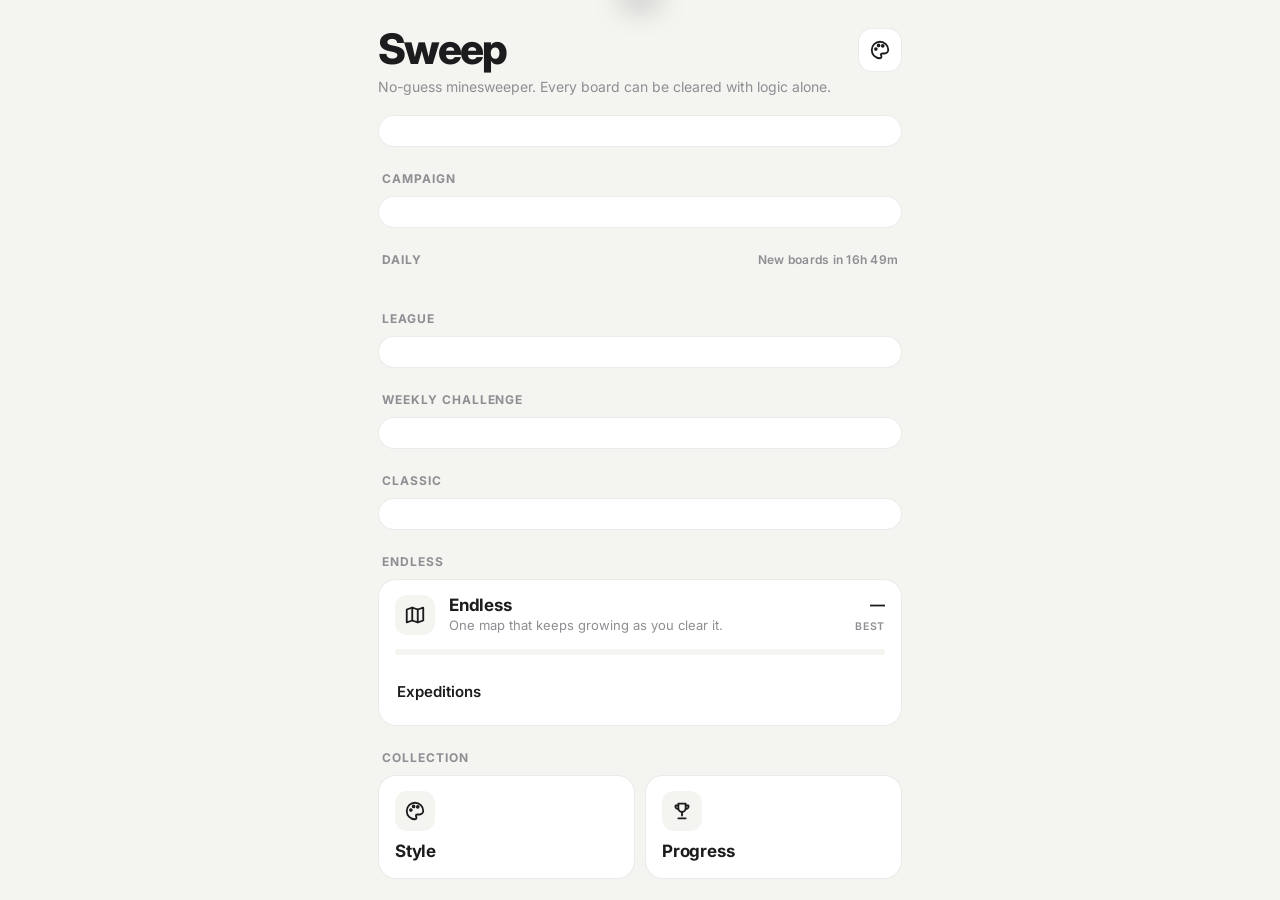
==== commit 3bcd6f24: "v0.11: league star balance (progress + skill), League 0 restart - round stars: reach 75% (counts eve" ====
--- a/src/app.html
+++ b/src/app.html
@@ -276,7 +276,7 @@
     <div class="seg mini" id="histSeg" style="margin:0 0 10px"></div>
     <div id="charts"></div>
     <div class="label">Stats</div><div id="statTable"></div>
-    <div class="foot"><button id="ver">Sweep v0.10</button><button id="reset">Reset progress</button></div>
+    <div class="foot"><button id="ver">Sweep v0.11</button><button id="reset">Reset progress</button></div>
   </div>
 </section>
 <div class="overlay hidden" id="ov2"><div class="sheet" id="sheet2"></div></div>
@@ -1449,9 +1449,12 @@
 // League 0 is November 2026, then +1 on the 1st of every month (local time). Each day of the month is a round:
 // the same board for everyone, one attempt, graded with campaign stars. The season table adds up stars.
 const APP_URL=(location.protocol==='https:'&&!/claude|anthropic|usercontent/.test(location.hostname))?location.origin+location.pathname:'https://allasdair.github.io/sweep/';
-const LG_PAR=Math.round(((FD_W*FD_H-FD_M)*.42*(1+Math.max(0,FD_M/(FD_W*FD_H)-.12)*2.5)+10)/5)*5; // same formula as campaign target times
-const LG_XP={1:150,2:100,3:75};
-const rStars=x=>x&&x.won?1+(x.h?0:1)+(x.t<=LG_PAR?1:0):0;
+// Stars per round: one for progress, two for skill.
+// ★ reach 75% (counts even if you then hit a mine) · ★ clear the board · ★ clean clear: no hints and under 2:30
+const LG_TARGET=150, LG_PROG=75, LG_XP={1:150,2:100,3:75};
+const pctOf=x=>x?(x.won?100:x.p||0):0;
+const rStars=x=>x?(pctOf(x)>=LG_PROG?1:0)+(x.won?1:0)+(x.won&&!x.h&&x.t<=LG_TARGET?1:0):0;
+const STARBITS=[0,1,3,7], LG_RULE=`★ reach ${LG_PROG}% (even if you hit a mine) · ★ clear it · ★ no hints and under 2:30`;
 const addDays=(d,n)=>{ const [y,m,dd]=d.split('-').map(Number), t=new Date(y,m-1,dd+n); return `${t.getFullYear()}-${String(t.getMonth()+1).padStart(2,'0')}-${String(t.getDate()).padStart(2,'0')}`; };
 const prevDay=d=>addDays(d,-1);
 const ord=n=>n+(['th','st','nd','rd'][(n%100-20)%10]||['th','st','nd','rd'][n%100]||'th');
@@ -1464,6 +1467,11 @@
 function lgS(){ if(!S.lg) S.lg={}; const L=S.lg;
   if(!L.pid){ if(S.fd&&S.fd.pid) L.pid=S.fd.pid; else { const b=new Uint8Array(6); if(crypto.getRandomValues) crypto.getRandomValues(b); else b.forEach((_,i)=>b[i]=Math.random()*256|0); L.pid=[...b].map(v=>v.toString(16).padStart(2,'0')).join(''); } }
   L.sea=L.sea||{}; L.tiers=L.tiers||(S.fd&&S.fd.tiers)||{1:{st:0,last:'',tot:0},2:{st:0,last:'',tot:0},3:{st:0,last:'',tot:0}}; L.troph=L.troph||[];
+  if(!L.r1){ L.r1=1; L.mig=1; // v0.11: League 0 restarts under the new star rules
+    if(L.sea[0]){ delete L.sea[0]; L.tiers={1:{st:0,last:'',tot:0},2:{st:0,last:'',tot:0},3:{st:0,last:'',tot:0}}; L.troph=L.troph.filter(t=>t.season!==0);
+      ['fd1d','fd2d','fd3d','fd1w','fd2w','fd3w','fd1t','fd2t','fd3t','lgs1','lgs3'].forEach(id=>delete S.ach[id]);
+      if(S.daily&&S.daily.fd&&lgNo(S.daily.date||today())===0) delete S.daily.fd; }
+    S.fd=null; }
   if(S.fd&&S.fd.days&&!L.mig){ L.mig=1; // carry v0.9 Friends' Board results over: same boards, same days
     for(const [d,D] of Object.entries(S.fd.days)){ const Z=sea(lgNo(d)), day=+d.slice(8);
       if(D.me) (Z.m[L.pid]||(Z.m[L.pid]={n:'',d:{}})).d[day]={won:!!D.me.won,h:D.me.h||0,t:D.me.t};
@@ -1471,19 +1479,21 @@
   return L; }
 function sea(n){ const L=S.lg||lgS(); return L.sea[n]||(L.sea[n]={joined:false,name:'',m:{},rf:{},fin:null}); }
 const myRes=(n,day)=>{ const Z=sea(n), me=Z.m[lgS().pid]; return me&&me.d[day]||null; };
-const better=(a,b)=>a.stars>b.stars||(a.stars===b.stars&&a.won&&(!b.won||a.t<b.t));
+const better=(a,b)=>a.stars>b.stars||(a.stars===b.stars&&(a.p>b.p||(a.p===b.p&&a.won&&b.won&&a.t<b.t)));
 function roundRows(n,day){ const Z=sea(n), pid=lgS().pid, rows=[];
   for(const [p,M] of Object.entries(Z.m)){ const x=M.d[day]; if(!x) continue; if(p===pid&&!Z.joined) continue;
-    rows.push({pid:p,me:p===pid,name:p===pid?Z.name:M.n||'Anonymous',pr:M.pr||0,won:x.won,t:x.t,h:x.h,stars:rStars(x)}); }
-  rows.sort((a,b)=>(b.stars-a.stars)||((a.won?a.t:1e9)-(b.won?b.t:1e9))||a.name.localeCompare(b.name));
+    rows.push({pid:p,me:p===pid,name:p===pid?Z.name:M.n||'Anonymous',pr:M.pr||0,won:x.won,t:x.t,h:x.h,p:pctOf(x),stars:rStars(x)}); }
+  rows.sort((a,b)=>(b.stars-a.stars)||(b.p-a.p)||((a.won?a.t:1e9)-(b.won?b.t:1e9))||a.name.localeCompare(b.name));
   rows.forEach(r=>{ r.rank=1+rows.filter(o=>better(o,r)).length; }); return rows; }
 function tableRows(n){ const Z=sea(n), pid=lgS().pid, rows=[];
   for(const [p,M] of Object.entries(Z.m)){ if(p===pid&&!Z.joined) continue; const xs=Object.values(M.d); if(!xs.length&&p!==pid) continue;
     const won=xs.filter(x=>x.won); rows.push({pid:p,me:p===pid,name:p===pid?Z.name:M.n||'Anonymous',pr:p===pid?myPrev(n):M.pr||0,
-      stars:xs.reduce((a,x)=>a+rStars(x),0),cleared:won.length,rounds:xs.length,time:won.reduce((a,x)=>a+x.t,0)}); }
-  if(Z.joined&&!rows.some(r=>r.me)) rows.push({pid,me:true,name:Z.name,pr:myPrev(n),stars:0,cleared:0,rounds:0,time:0});
-  rows.sort((a,b)=>(b.stars-a.stars)||(b.cleared-a.cleared)||(a.time-b.time)||a.name.localeCompare(b.name));
-  rows.forEach(r=>{ r.rank=1+rows.filter(o=>o.stars>r.stars||(o.stars===r.stars&&(o.cleared>r.cleared||(o.cleared===r.cleared&&o.time<r.time)))).length; }); return rows; }
+      stars:xs.reduce((a,x)=>a+rStars(x),0),prog:xs.reduce((a,x)=>a+pctOf(x),0),cleared:won.length,rounds:xs.length,time:won.reduce((a,x)=>a+x.t,0)}); }
+  if(Z.joined&&!rows.some(r=>r.me)) rows.push({pid,me:true,name:Z.name,pr:myPrev(n),stars:0,prog:0,cleared:0,rounds:0,time:0});
+  // ties: more total progress, then the faster total time on cleared rounds
+  const ahead=(o,r)=>o.stars>r.stars||(o.stars===r.stars&&(o.prog>r.prog||(o.prog===r.prog&&o.time<r.time)));
+  rows.sort((a,b)=>(b.stars-a.stars)||(b.prog-a.prog)||(a.time-b.time)||a.name.localeCompare(b.name));
+  rows.forEach(r=>{ r.rank=1+rows.filter(o=>ahead(o,r)).length; }); return rows; }
 const myPrev=n=>{ const f=sea(n-1).fin; return f&&f.counted&&f.rank<=3?f.rank:0; };
 const crown=pr=>pr===1?' 👑':'';
 // Round placements lock at midnight; the season locks at the end of the 1st of the next month (a day for final codes).
@@ -1526,34 +1536,34 @@
   const L=lgS(), cur=lgCur(), out={add:0,upd:0,self:0,late:0,ver:0,bad:0,old:0,names:[]};
   const merge=(n,pid,name,pr,days)=>{ const Z=sea(n); if(Z.fin){ out.late++; return; }
     let M=Z.m[pid]; const fresh=!M; if(!M) M=Z.m[pid]={n:name||'Anonymous',d:{}}; // first name seen is locked for the season
-    if(pr) M.pr=pr; let ch=0; for(const [day,x] of Object.entries(days)){ const o=M.d[day]; if(!o||o.t!==x.t||o.won!==x.won||o.h!==x.h){ M.d[day]=x; ch++; } }
+    if(pr) M.pr=pr; let ch=0; for(const [day,x] of Object.entries(days)){ const o=M.d[day]; if(!o||o.t!==x.t||o.won!==x.won||o.h!==x.h||(o.p||0)!==(x.p||0)){ M.d[day]=x; ch++; } }
     if(fresh){ out.add++; out.names.push(M.n); } else if(ch) out.upd++; };
-  for(const c of allCodes(text,/SWL1\.[A-Za-z0-9_-]+/g)){ let r; try{ r=decodeSeason(c); }catch(e){ out.bad++; continue; }
+  for(const c of allCodes(text,/SWL[12]\.[A-Za-z0-9_-]+/g)){ let r; try{ r=decodeSeason(c); }catch(e){ out.bad++; continue; }
     if(r.pid===L.pid){ out.self++; continue; } if(r.season<cur-1||r.season>cur+1){ out.old++; continue; }
     if(r.fpDay){ let fp; try{ fp=fdPrint(lgDate(r.season,r.fpDay)); }catch(e){ out.bad++; continue; } if(fp!==r.fp){ out.ver++; continue; } }
     merge(r.season,r.pid,r.name,r.prev,r.days); }
   for(const c of allCodes(text,/SWR1\.[A-Za-z0-9_-]+/g)){ let r; try{ r=decodeResult(c); }catch(e){ out.bad++; continue; } // v0.9 single-day links
     if(r.pid===L.pid){ out.self++; continue; } const n=lgNo(r.date); if(n<cur-1||n>cur+1){ out.old++; continue; }
     let fp; try{ fp=fdPrint(r.date); }catch(e){ out.bad++; continue; } if(fp!==r.fp){ out.ver++; continue; }
-    merge(n,r.pid,r.name,0,{[+r.date.slice(8)]:{won:r.won,h:r.hints,t:r.time}}); }
+    merge(n,r.pid,r.name,0,{[+r.date.slice(8)]:{won:r.won,h:r.hints,t:r.time,p:r.won?100:0}}); }
   persist();
   if(!quiet){ const m=[]; if(out.add) m.push(out.add===1?`${out.names[0]} added to the league`:`${out.add} players added`); if(out.upd) m.push(`${out.upd} updated`);
     if(!out.add&&!out.upd&&!out.self&&!out.ver&&!out.bad&&!out.old&&!out.late) m.push('Nothing new');
     if(out.self) m.push('that one\'s yours'); if(out.ver) m.push(`${out.ver} from a different game version (ask them to update)`);
     if(out.late) m.push(`${out.late} arrived after that season ended`); if(out.old) m.push(`${out.old} from an old season`); if(out.bad) m.push(`${out.bad} couldn't be read`);
-    if(!allCodes(text,/SW[LR]1\.[A-Za-z0-9_-]+/g).length) m.splice(0,m.length,'No league results found in that text'); toast(m.join(' · '),true); }
+    if(!allCodes(text,/SW(L[12]|R1)\.[A-Za-z0-9_-]+/g).length) m.splice(0,m.length,'No league results found in that text'); toast(m.join(' · '),true); }
   return out;
 }
 function myCode(){ const L=lgS(), n=lgCur(), Z=sea(n), me=Z.m[L.pid], days=me?me.d:{}, ds=Object.keys(days).map(Number);
   const fpDay=ds.length?Math.max(...ds):0;
   return encodeSeason({season:n,pid:L.pid.match(/../g).map(h=>parseInt(h,16)),prev:myPrev(n),fpDay,fp:fpDay?fdPrint(lgDate(n,fpDay)):'',days,name:Z.name}); }
 function lgShareText(){ const n=lgCur(), day=lgDay(), x=myRes(n,day), me=tableRows(n).find(r=>r.me);
-  const head=x?`Sweep League ${n} · Round ${day} · ${x.won?clock(x.t):'💥 DNF'} ${starStr(rStars(x)?[0,1,3,7][rStars(x)]:0)}`:`Sweep League ${n}`;
+  const head=x?`Sweep League ${n} · Round ${day} · ${x.won?clock(x.t):`💥 ${pctOf(x)}%`} ${starStr(STARBITS[rStars(x)])}`:`Sweep League ${n}`;
   return `${head}\nSeason: ${me?me.stars:0}★ from ${me?me.rounds:0} round${me&&me.rounds===1?'':'s'}\nTap to update my results in your league: ${APP_URL}#l=${myCode()}`; }
 function openJoin(){
   const n=lgCur(), [y,m]=lgMonth(n), end=new Date(y,m,0).toLocaleDateString(undefined,{month:'short',day:'numeric'});
   sheet2(`<h2>Join League ${n}</h2><div class="sub">${monthName(n)} · ${lgLeft()}</div>
-    <div class="sub" style="text-align:left;margin:0 0 12px">Every day there's a new round: the same Intermediate board for every player, one attempt. Each round earns up to three stars: clear it, use no hints, and beat ${clock(LG_PAR)}. The season table adds up your stars.</div>
+    <div class="sub" style="text-align:left;margin:0 0 12px">Every day there's a new round: the same Intermediate board for every player, one attempt. Each round earns up to three stars: reach ${LG_PROG}% (even if you then hit a mine), clear the board, and clear it with no hints in under ${clock(LG_TARGET)}. The season table adds up your stars.</div>
     <div class="label" style="margin:0 2px 6px;text-align:left">League name</div><input class="code nm" id="lgName" maxlength="16" placeholder="Pick a name" value="${(S.name||'').replace(/"/g,'&quot;')}">
     <div class="sub" style="text-align:left;font-size:12.5px;margin:-4px 0 12px">Your name is locked until League ${n} ends on ${end}.</div>
     <div class="btns"><button class="primary" id="lgJoin">Join League ${n}</button><button class="ghost" data-close>Not now</button></div>`);
@@ -1575,7 +1585,7 @@
 }
 function fdAfter(){ // a league round finished (or progressed)
   const ds=dailyState(), live=cfg.date===ds.date, st=statOf('intermediate'), Z=sea(cfg.season), L=lgS();
-  const put=x=>{ if(!live) return; (Z.m[L.pid]||(Z.m[L.pid]={n:Z.name,d:{}})).d[cfg.round]=x; };
+  const put=x=>{ if(!live) return; if(x.won) x.p=100; (Z.m[L.pid]||(Z.m[L.pid]={n:Z.name,d:{}})).d[cfg.round]=x; };
   if(G.state==='play'&&G.revCount>0&&!G.fdCount){ G.fdCount=1; st.played++; }
   if(G.state==='won'&&!recorded){ recorded=true; const t=Math.round(G.elapsed()*10)/10, h=G.hintsUsed||0;
     put({won:true,h,t}); if(live) ds.fd={st:'won',t};
@@ -1587,13 +1597,13 @@
     if(ups.length) setTimeout(()=>{ sfx('level'); levelBurst(); },ws+650);
     later(()=>ovRound(true,{t,h,xp,ups,got,wk}),mo?ws+1250:380); }
   else if(G.state==='lost'&&!recorded){ recorded=true; const t=Math.round(G.elapsed()*10)/10;
-    put({won:false,h:G.hintsUsed||0,t}); if(live) ds.fd={st:'lost'}; S.streak=0; logGame(false); persist(); buzz([40,40,80]); later(()=>ovRound(false,{t}),motionOn()?1350:500); }
+    put({won:false,h:G.hintsUsed||0,t,p:Math.floor(G.revCount/(G.NP-G.mineCells)*100)}); if(live) ds.fd={st:'lost'}; S.streak=0; logGame(false); persist(); buzz([40,40,80]); later(()=>ovRound(false,{t}),motionOn()?1350:500); }
   else saveDaily();
 }
-function ovRound(won,r){ const n=cfg.season, x=myRes(n,cfg.round)||{won,t:r.t,h:r.h||0}, sr=rStars(x), tb=tableRows(n), me=tb.find(z=>z.me), rr=roundRows(n,cfg.round), mr=rr.find(z=>z.me);
+function ovRound(won,r){ const n=cfg.season, x=myRes(n,cfg.round)||{won,t:r.t,h:r.h||0,p:won?100:0}, sr=rStars(x), tb=tableRows(n), me=tb.find(z=>z.me), rr=roundRows(n,cfg.round), mr=rr.find(z=>z.me);
   sheet(`<h2>${won?'Cleared':'Boom'}</h2><div class="sub">League ${n} · Round ${cfg.round}</div>
-  <div class="stats"><div><b>${won?fmt(r.t):'DNF'}</b><span>Time</span></div><div><b>${me?me.stars+'★':'—'}</b><span>Season</span></div></div>
-  <div class="starline">${starStr([0,1,3,7][sr])}<small>${sr<3?`Stars: clear · no hints · under ${clock(LG_PAR)}`:'Perfect round'}</small></div>
+  <div class="stats"><div><b>${won?fmt(r.t):pctOf(x)+'%'}</b><span>${won?'Time':'Cleared'}</span></div><div><b>${me?me.stars+'★':'—'}</b><span>Season</span></div></div>
+  <div class="starline">${starStr(STARBITS[sr])}<small>${sr<3?LG_RULE:'Perfect round'}</small></div>
   ${won?`<div class="xpline">+${r.xp} XP${r.wk?'<small>incl. weekly</small>':''}</div>`:''}
   <div class="sub" style="margin:-2px 0 12px">${tb.length>1?`Table: <b>${ord(me.rank)}</b> of ${tb.length}${rr.length>1?` · Round: ${ord(mr.rank)} of ${rr.length} so far`:''}`:'No other players yet. Share your season code and ask friends to join.'}</div>
   ${won?`${weekLine(r.wk)}${r.ups.map(lvlLine).join('')}${r.got.map(unl).join('')}`:''}
@@ -1615,7 +1625,7 @@
     body=rows.length?`<div class="lb">${rows.map(r=>row(r,r.stars+'★',`${r.rounds} round${r.rounds===1?'':'s'}`)).join('')}</div>`:'<div class="sub" style="margin:8px 0 12px">No players yet. Join and share your code to start the table.</div>'; }
   else if(tab==='round'){ const rows=roundRows(n,day), others=rows.filter(r=>!r.me).length;
     body=!played&&Z.joined?`<div class="sub" style="margin:8px 0 12px">${others} player${others===1?' has':'s have'} played Round ${day}. Play to see their results.</div>`
-      :rows.length?`<div class="lb">${rows.map(r=>row(r,r.won?starStr([0,1,3,7][r.stars]):'DNF',r.won?fmt(r.t):'')).join('')}</div>`:'<div class="sub" style="margin:8px 0 12px">No results for this round yet.</div>'; }
+      :rows.length?`<div class="lb">${rows.map(r=>row(r,starStr(STARBITS[r.stars]),r.won?fmt(r.t):`💥 at ${r.p}%`)).join('')}</div>`:'<div class="sub" style="margin:8px 0 12px">No results for this round yet.</div>'; }
   else { const f=P.fin; body=f?`<div class="sub" style="margin:0 0 8px">Final table · ${P.joined?`you finished ${ord(f.rank)} of ${f.n}`:'you didn\'t play'}</div><div class="lb">${f.top.map((r,i)=>`<div class="lbr${r.me?' me':''}"><span class="lbk">${i+1}</span><span class="lbn">${esc(r.name)}${r.me?' <small>(you)</small>':''}</span><span class="lbt">${r.stars}★</span></div>`).join('')}</div>`
       :`<div class="lb">${tableRows(n-1).map(r=>row(r,r.stars+'★','')).join('')}</div><div class="sub" style="font-size:12px;margin:-6px 0 10px">Final results lock at the end of the 1st. Late codes still count until then.</div>`; }
   const T=L.tiers, live=k=>T[k].last===prevDay(today())||T[k].last===today()?T[k].st:0;
@@ -1630,7 +1640,7 @@
     <div class="label" style="margin:12px 2px 6px;text-align:left">Round placements</div>
     <div class="fdps">${[[1,'Winner'],[2,'Top 2'],[3,'Top 3']].map(([k,nm])=>`<div class="fdp"><b>${nm}</b><span>${live(k)}/7 in a row</span><span>${Math.min(T[k].tot,30)}/30 total</span></div>`).join('')}</div>
     ${L.troph.length?`<div class="label" style="margin:12px 2px 6px;text-align:left">Trophy cabinet</div><div class="lb">${L.troph.slice().reverse().map(t=>`<div class="lbr"><span class="lbk">${t.rank<=3&&t.counted?['🥇','🥈','🥉'][t.rank-1]:'·'}</span><span class="lbn">League ${t.season} <small>${monthName(t.season)}</small></span><span class="lbt">${ord(t.rank)} of ${t.n}<small>${t.stars}★</small></span></div>`).join('')}</div>`:''}
-    <div class="sub" style="font-size:12px;margin:8px 0 0;text-align:left">Stars per round: clear it, use no hints, and beat ${clock(LG_PAR)}. Ties go to more rounds cleared, then the faster total time. Round placements lock at midnight and count only if you beat at least one player; a round win also counts toward Top 2 and Top 3. Season results lock at the end of the 1st of next month.</div>`);
+    <div class="sub" style="font-size:12px;margin:8px 0 0;text-align:left">Stars per round: ${LG_RULE}. Ties go to more total progress, then the faster total time. Round placements lock at midnight and count only if you beat at least one player; a round win also counts toward Top 2 and Top 3. Season results lock at the end of the 1st of next month.</div>`);
   $$('#sheet2 [data-lt]').forEach(b=>b.onclick=()=>openLeague(b.dataset.lt));
   const j=$('#lgJoinB'); if(j) j.onclick=openJoin; const pl=$('#lgPlay'); if(pl) pl.onclick=()=>{ hideOv2(); startRound(); };
   const sh=$('#lgShareB'); if(sh) sh.onclick=openLgShare;
@@ -1639,11 +1649,11 @@
 function lgCardHTML(){ const n=lgCur(), Z=sea(n), day=lgDay(), x=myRes(n,day), rec=dailyState().fd, tb=tableRows(n), me=tb.find(r=>r.me);
   if(!Z.joined) return `<div class="ico">${ICON.people}</div><div class="grow"><div class="t">Join League ${n}</div><div class="s">A shared board every day. Stars decide the table.</div></div><div class="r"><b>Join</b><span>Free</span></div>`;
   const sub=x?`Round ${day} done · ${tb.length>1?`${ord(me.rank)} of ${tb.length} in the table`:'share your code to add rivals'}`:rec&&rec.st==='play'?`Round ${day} in progress · tap to continue`:`Round ${day} is ready · one attempt`;
-  return `<div class="ico">${ICON.people}</div><div class="grow"><div class="t">${x?`Round ${day} ${starStr([0,1,3,7][rStars(x)])}`:`Play Round ${day}`}</div><div class="s">${sub}</div></div><div class="r"><b>${me?me.stars+'★':'0★'}</b><span>${tb.length>1?ord(me.rank):'Season'}</span></div>`; }
-// links: #l=SWL1... (season code) or #r=SWR1... (v0.9) add league results; #c=SWC1... opens a challenge
-function handleLink(){ const h=decodeURIComponent(location.hash||''); if(!/SW[LRC]1\./.test(h)) return;
+  return `<div class="ico">${ICON.people}</div><div class="grow"><div class="t">${x?`Round ${day} ${starStr(STARBITS[rStars(x)])}`:`Play Round ${day}`}</div><div class="s">${sub}</div></div><div class="r"><b>${me?me.stars+'★':'0★'}</b><span>${tb.length>1?ord(me.rank):'Season'}</span></div>`; }
+// links: #l=SWL2... (season code; SWL1 from v0.10 still reads) or #r=SWR1... (v0.9) add league results; #c=SWC1... opens a challenge
+function handleLink(){ const h=decodeURIComponent(location.hash||''); if(!/SW(L[12]|R1|C1)\./.test(h)) return;
   try{ history.replaceState(null,'',location.pathname+location.search); }catch(e){}
-  if(/SW[LR]1\./.test(h)){ lgImport(h); setTimeout(()=>openLeague('table'),300); } else setTimeout(()=>openChallengeEntry(h.match(/SWC1\.[A-Za-z0-9_-]+/)[0]),300); }
+  if(/SW(L[12]|R1)\./.test(h)){ lgImport(h); setTimeout(()=>openLeague('table'),300); } else setTimeout(()=>openChallengeEntry(h.match(/SWC1\.[A-Za-z0-9_-]+/)[0]),300); }
 addEventListener('hashchange',handleLink);
 
 // ---------- hints in play ----------
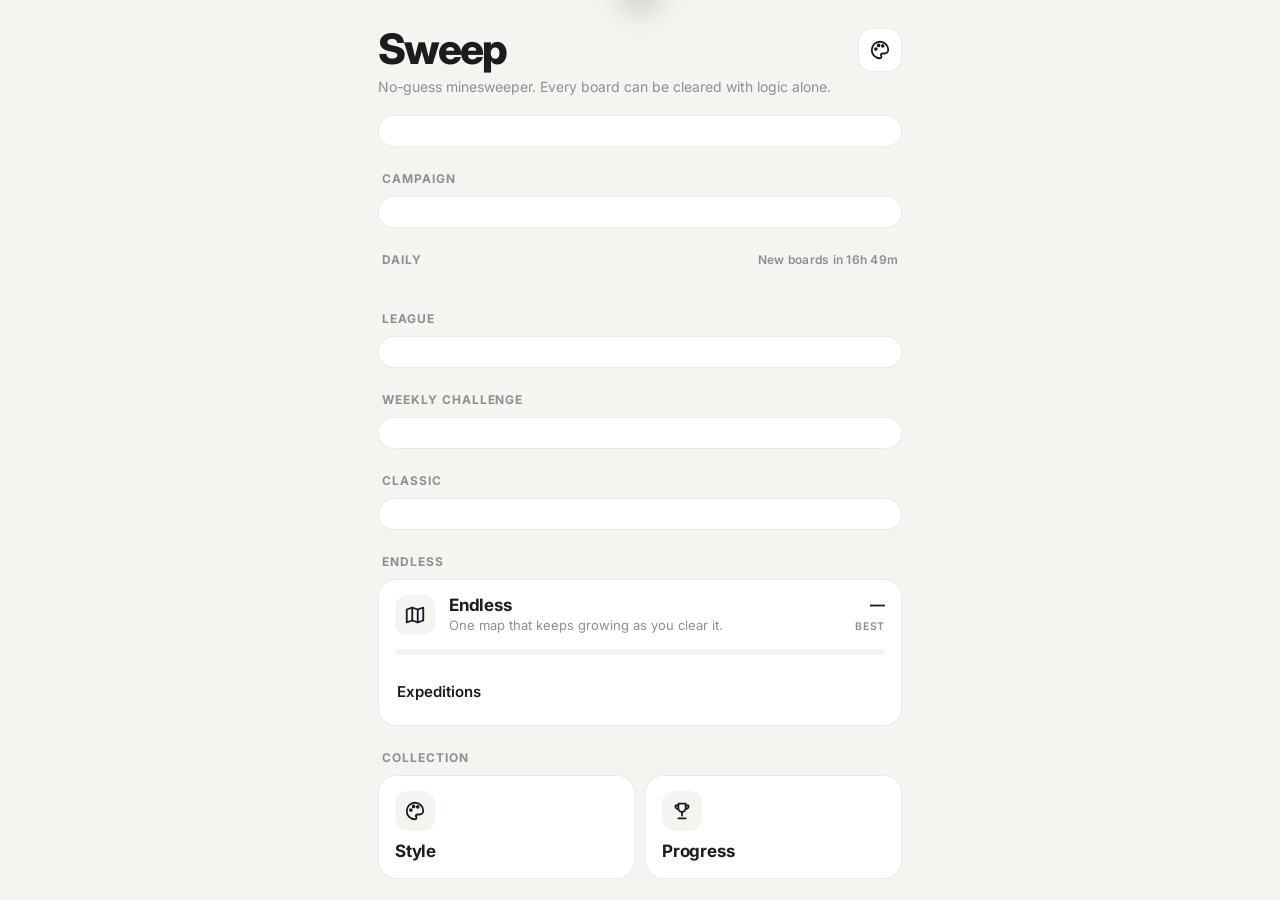
==== commit 68cf829f: "v0.12: release pass - remove the developer unlock shortcut (and clear it from existing saves) - back" ====
--- a/src/app.html
+++ b/src/app.html
@@ -137,6 +137,10 @@
 #toast{position:fixed;left:50%;top:calc(env(safe-area-inset-top) + 12px);transform:translate(-50%,-160%);background:var(--ink);color:var(--bg);padding:12px 18px;border-radius:16px;font-weight:600;font-size:14px;transition:transform .4s cubic-bezier(.2,.9,.3,1.15);z-index:9;width:max-content;max-width:90vw;text-align:center;box-shadow:0 10px 30px rgba(0,0,0,.25)}
 #toast.on{transform:translate(-50%,0)}
 #ov2{position:fixed;z-index:6}
+.nudge{align-items:flex-start}.nudge .nb,.filec .nb{display:flex;gap:8px;margin-top:10px}
+button.sm{padding:9px 14px;font-size:13.5px;min-width:0;width:auto;margin:0}
+.filec{margin:4px 0 12px;align-items:flex-start;text-align:left}
+ul.news{margin:0 0 4px;padding:0 0 0 18px;text-align:left;font-size:14px;line-height:1.45}ul.news li{margin:0 0 7px}ul.news b{font-weight:700}
 .lb{margin:6px 0 12px;display:flex;flex-direction:column;gap:4px}
 .lbr{display:grid;grid-template-columns:28px 1fr auto;align-items:center;gap:8px;padding:9px 10px;border-radius:12px;background:var(--bg);text-align:left;font-size:14.5px}
 .lbr.me{box-shadow:inset 0 0 0 2px var(--accent)}.lbk{font-weight:800;text-align:center}.lbn{overflow:hidden;text-overflow:ellipsis;white-space:nowrap}.lbn small{color:var(--sub)}
@@ -213,6 +217,7 @@
     <button class="iconbtn" data-go="style" aria-label="Style" id="homeTheme"></button></div>
   <button class="card lvl" data-go="awards" id="lvlCard"></button>
   <div id="tutCard"></div>
+  <div id="bkNudge"></div>
   <div id="resume"></div>
   <div class="label">Campaign</div>
   <button class="card" id="campCard"></button>
@@ -276,7 +281,7 @@
     <div class="seg mini" id="histSeg" style="margin:0 0 10px"></div>
     <div id="charts"></div>
     <div class="label">Stats</div><div id="statTable"></div>
-    <div class="foot"><button id="ver">Sweep v0.11</button><button id="reset">Reset progress</button></div>
+    <div class="foot"><button id="reset">Reset progress</button></div>
   </div>
 </section>
 <div class="overlay hidden" id="ov2"><div class="sheet" id="sheet2"></div></div>
@@ -290,6 +295,7 @@
 // ===================== APP =====================
 const $=s=>document.querySelector(s), $$=s=>document.querySelectorAll(s);
 const ICON={
+ save:'<svg class="i" viewBox="0 0 24 24"><path d="M12 4v11M7.5 10.5L12 15l4.5-4.5"/><path d="M5 19h14"/></svg>',
  people:'<svg class="i" viewBox="0 0 24 24"><circle cx="9" cy="8" r="3.2"/><path d="M3.5 19.5c.6-3.2 2.8-5 5.5-5s4.9 1.8 5.5 5"/><circle cx="17" cy="9" r="2.5"/><path d="M15.5 14.6c2.6-.2 4.5 1.4 5 4.4"/></svg>',
  chart:'<svg class="i" viewBox="0 0 24 24"><path d="M4 20V4M4 20h16"/><path d="M8 16l4-5 3 3 5-7"/></svg>',
  share:'<svg class="i" viewBox="0 0 24 24"><path d="M12 15V3M7.5 7.5L12 3l4.5 4.5"/><path d="M5 12v7a2 2 0 0 0 2 2h10a2 2 0 0 0 2-2v-7"/></svg>',
@@ -525,7 +531,30 @@
 const LV=[0,50,150,300,525,825,1225,1725,2375,3175,4075,5075,6175,7375,8675,10075,11575,13175,14875,16675], MAXL=20;
 
 // ---------- save data (this browser only) ----------
-const KEY='sweep.v1';
+const KEY='sweep.v1', VERSION='0.12';
+// What's new: shown once after an update (newest first). Keep entries short and player-facing.
+const CHANGES=[
+ {v:'0.12',items:['Backup reminders: a gentle nudge if you haven\'t backed up in a month.','Save your backup to a file, or restore from one. You see the file size before saving.','A Privacy page in Settings: Sweep collects nothing.','This What\'s new page, with the version number.']},
+ {v:'0.11',items:['League stars rebalanced: ★ reach 75% (even if you hit a mine) · ★ clear it · ★ no hints and under 2:30.','Ties go to more total progress, then the faster time.','League 0 restarted under the new rules.']},
+ {v:'0.10',items:['Leagues: a new season every month with a shared daily round.','Join with a locked name, share one link with your whole month, and climb the star table.','Season recap with podium XP, Season Champion, a crown and a trophy cabinet.']},
+ {v:'0.9',items:['Medal flags, Copper, Silver, Gilded and Pearl boards, and new win effects for league placings.','Phone bars now match the game, and an optional full-screen mode.']},
+ {v:'0.8',items:['Rule variants: Hex, Wraparound, Knight\'s move and Double mines.','Post-game analysis, challenge codes, pause, auto-flag, tap magnifier, colourblind numbers and left-handed controls.','Weekly challenges and stats over time.']}];
+function openNews(all){
+  const list=all?CHANGES:CHANGES.slice(0,1);
+  sheet2(`<h2>What's new</h2><div class="sub">Sweep v${VERSION}</div>
+    ${list.map((c,i)=>`<div class="label" style="margin:${i?14:4}px 2px 6px;text-align:left">Version ${c.v}</div><ul class="news">${c.items.map(x=>`<li>${x}</li>`).join('')}</ul>`).join('')}
+    <div class="btns" style="margin-top:12px">${all?'':'<button class="ghost" id="newsAll">Earlier updates</button>'}<button class="primary" data-close>Got it</button></div>`);
+  const b=$('#newsAll'); if(b) b.onclick=()=>openNews(true); }
+function checkNews(){ if(S.seenVer===VERSION) return; const veteran=!!S.seenVer||S.xp>0||S.tutDone; S.seenVer=VERSION; persist(); if(veteran) setTimeout(()=>openNews(false),600); }
+function openPrivacy(){
+  sheet2(`<h2>Privacy</h2><div class="sub">Short version: Sweep collects nothing.</div><ul class="news">
+    <li><b>No accounts, ads, analytics or trackers.</b> Nothing about you or how you play is sent anywhere.</li>
+    <li><b>Your progress stays on this device</b>, in your browser's storage. Clearing site data removes it, so keep a backup.</li>
+    <li><b>No network requests</b> beyond loading the game's own files. Fonts are bundled, and a security policy blocks connections to any other site.</li>
+    <li><b>Links you share</b> (challenges and league codes) contain only what's shown: the board, your times, the name you chose and a random player ID. They go only where you send them.</li>
+    <li><b>Backups</b> are a code or a text file that you keep. Sweep never uploads them.</li>
+    <li><b>Open source</b> under the MIT licence, so anyone can check all of this.</li></ul>
+    <div class="btns" style="margin-top:12px"><button class="primary" data-close>Close</button></div>`); }
 // Browsers only allow full screen right after a tap, so re-enter it on the next tap if it was dropped (e.g. after switching apps)
 function goFull(){ if(!document.fullscreenEnabled||document.fullscreenElement) return; const r=document.documentElement.requestFullscreen; if(r) r.call(document.documentElement,{navigationUI:'hide'}).catch(()=>{}); }
 addEventListener('pointerup',()=>{ if(typeof S!=='undefined'&&S.fullscreen) goFull(); },true);
@@ -534,14 +563,14 @@
 const REDUCED=!!(window.matchMedia&&matchMedia('(prefers-reduced-motion: reduce)').matches);
 const defSave=()=>({camp:{},shapes:{},rules:{},rrule:'classic',rshape:'standard',track:'day',ds:{cur:0,best:0,last:'',sevens:0},mstones:0,expCells:0,runMeta:null,theme:'minimal',flag:'pennant',reveal:'fade',sound:'soft',fx:'none',sfx:true,music:true,haptics:true,motion:!REDUCED,
   autoflag:false,loupe:true,fullscreen:false,fd:null,cb:false,lefty:false,name:'',hist:[],week:{},wbadges:0,
-  xp:0,ach:{},stats:{},endless:{},streak:0,bestStreak:0,wins:0,dens:'standard',daily:{date:''},appearance:'system',hints:0,hintDate:'',tutDone:false,devAll:false});
+  xp:0,ach:{},stats:{},endless:{},streak:0,bestStreak:0,wins:0,dens:'standard',daily:{date:''},appearance:'system',hints:0,hintDate:'',tutDone:false,bk:{last:0,nudged:0},seenVer:''});
 let S=defSave(); try{ const s=JSON.parse(localStorage.getItem(KEY)); if(s) S=Object.assign(defSave(),s); }catch(e){}
 const persist=()=>{ try{ localStorage.setItem(KEY,JSON.stringify(S)); }catch(e){} };
 const statOf=d=>S.stats[d]||(S.stats[d]={played:0,won:0,best:0});
 const endOf=d=>S.endless[d]||(S.endless[d]={best:0,runs:0});
 const levelOf=xp=>{ let l=1; while(l<MAXL&&xp>=LV[l]) l++; return l; };
 const level=()=>levelOf(S.xp);
-const owned=it=>S.devAll||((!it.req||!!S.ach[it.req])&&(!it.lvl||level()>=it.lvl)&&(!it.stars||totalStars()>=it.stars));
+const owned=it=>((!it.req||!!S.ach[it.req])&&(!it.lvl||level()>=it.lvl)&&(!it.stars||totalStars()>=it.stars));
 const CB_LIGHT=['#0072B2','#009E73','#D55E00','#7B3FA0','#B87800','#0E8FC2','#1a1a1a','#6e6e6e'], CB_DARK=['#56B4E9','#2ED3A0','#FF8A3D','#E89AC7','#F0C142','#9AD9FF','#ffffff','#a9a9a9'];
 function lumOf(hex){ if(typeof hex!=='string'||hex[0]!=='#') return .5; const c=hex.slice(1), n=[0,2,4].map(i=>parseInt(c.substr(i,2),16)/255).map(v=>v<=.03928?v/12.92:Math.pow((v+.055)/1.055,2.4)); return .2126*n[0]+.7152*n[1]+.0722*n[2]; }
 const CBC=new Map();
@@ -1746,8 +1775,8 @@
 const campOf=ci=>S.camp[CAMPS[ci].id]||(S.camp[CAMPS[ci].id]=Array(15).fill(0));
 const popc=b=>(b&1)+((b>>1)&1)+((b>>2)&1);
 const totalStars=()=>CAMPS.reduce((a,C,ci)=>a+(S.camp[C.id]||[]).reduce((x,b)=>x+popc(b),0),0);
-const campOpen=ci=>S.devAll||ci===0||!!(campOf(ci-1)[14]&1);
-const levelOpen=(ci,li)=>campOpen(ci)&&(S.devAll||li===0||!!(campOf(ci)[li-1]&1));
+const campOpen=ci=>ci===0||!!(campOf(ci-1)[14]&1);
+const levelOpen=(ci,li)=>campOpen(ci)&&(li===0||!!(campOf(ci)[li-1]&1));
 const STAR_REWARDS=[30,75,135], starItem=n=>ALLC().find(x=>x.stars===n);
 const lvTag=(ci,li)=>`${CAMPS[ci].name[0]}${li+1}`;
 function nextLevel(){ for(let ci=0;ci<3;ci++){ if(!campOpen(ci)) return null; const a=campOf(ci); for(let li=0;li<15;li++) if(!(a[li]&1)) return [ci,li]; } return null; }
@@ -1873,7 +1902,17 @@
   $('#goRules').onclick=()=>{ S.rshape=sel; S.rrule=rule; persist(); hideOv2(); startClassic(d,sel,rule); };
 }
 
-// ---------- Backup code ----------
+// ---------- Backup code + backup files ----------
+// Progress lives only on this device, so remind players now and then (monthly, at most weekly if dismissed).
+const DAY=864e5, needsBackup=()=>(S.xp>=50||S.wins>=1)&&Date.now()-((S.bk&&S.bk.last)||0)>30*DAY&&Date.now()-((S.bk&&S.bk.nudged)||0)>7*DAY;
+const markBackup=()=>{ S.bk=Object.assign({last:0,nudged:0},S.bk,{last:Date.now()}); persist(); renderNudge(); };
+function renderNudge(){ const el=$('#bkNudge'); if(!el) return; if(!needsBackup()){ el.innerHTML=''; return; }
+  const last=S.bk&&S.bk.last;
+  el.innerHTML=`<div class="card nudge"><div class="ico">${ICON.save}</div><div class="grow"><div class="t">Back up your progress</div><div class="s">${last?`Last backup ${Math.floor((Date.now()-last)/DAY)} days ago.`:'You haven\'t made a backup yet.'} Your progress lives only on this device.</div>
+    <div class="nb"><button class="primary sm" id="nbGo">Back up</button><button class="ghost sm" id="nbLater">Later</button></div></div></div>`;
+  $('#nbGo').onclick=openBackup; $('#nbLater').onclick=()=>{ S.bk=Object.assign({last:0},S.bk,{nudged:Date.now()}); persist(); renderNudge(); }; }
+const fmtBytes=n=>n<1024?`${n} bytes`:n<1048576?`${(n/1024).toFixed(1)} KB`:`${(n/1048576).toFixed(1)} MB`;
+const bkName=()=>`sweep-backup-${today()}.txt`;
 const b64e=u=>{ let s=''; for(let i=0;i<u.length;i+=0x8000) s+=String.fromCharCode.apply(null,u.subarray(i,i+0x8000)); return btoa(s); };
 const b64d=s=>Uint8Array.from(atob(s),c=>c.charCodeAt(0));
 async function packSave(){
@@ -1891,17 +1930,30 @@
   const code=await packSave();
   sheet2(`<h2>Backup</h2><div class="sub">Your progress is stored on this device only. Keep this code somewhere safe, like a note or an email to yourself, to restore it later or move it to another device.</div>
     <textarea class="code" id="bkOut" readonly>${code}</textarea>
-    <button class="primary" id="bkCopy" style="margin:10px 0 6px">Copy backup code</button>
+    <div class="row-b" style="margin:10px 0 6px"><button class="primary" id="bkCopy" style="margin:0">Copy code</button><button class="ghost" id="bkFile" style="margin:0">${ICON.save}Save to a file</button></div>
+    <div id="bkFileConfirm"></div>
     <div class="sub" style="font-size:12px;margin:0 0 16px">Covers XP, unlocks, stars, stats, streaks and settings. An Endless run in progress isn't included.</div>
     <div class="label" style="margin:0 2px 8px">Restore</div>
     <textarea class="code" id="bkIn" placeholder="Paste a backup code here"></textarea>
-    <div class="btns" style="margin-top:8px"><button class="ghost" id="bkRestore">Restore from code</button><button class="ghost" data-close>Close</button></div>`);
-  $('#bkCopy').onclick=async()=>{ try{ await navigator.clipboard.writeText(code); toast('Backup code copied',true); }catch(e){ const t=$('#bkOut'); t.focus(); t.select(); toast('Code selected. Copy it from the box.',true); } };
+    <div class="btns" style="margin-top:8px"><button class="ghost" id="bkRestore">Restore from code</button><button class="ghost" id="bkLoad">Restore from a file</button><button class="ghost" data-close>Close</button></div>
+    <input type="file" id="bkPick" accept=".txt,text/plain" hidden>`);
+  $('#bkCopy').onclick=async()=>{ try{ await navigator.clipboard.writeText(code); toast('Backup code copied',true); markBackup(); }catch(e){ const t=$('#bkOut'); t.focus(); t.select(); toast('Code selected. Copy it from the box.',true); markBackup(); } };
+  // the file is the backup code as plain text; its size is shown before anything is saved
+  $('#bkFile').onclick=()=>{ const blob=new Blob([code],{type:'text/plain'}), name=bkName();
+    $('#bkFileConfirm').innerHTML=`<div class="unl filec">${ICON.save}<div style="flex:1"><b>${name}</b><br><span style="color:var(--sub)">File size: ${fmtBytes(blob.size)} · saved to your device's downloads</span>
+      <div class="nb"><button class="primary sm" id="bkSaveYes">Save file (${fmtBytes(blob.size)})</button><button class="ghost sm" id="bkSaveNo">Cancel</button></div></div></div>`;
+    $('#bkSaveNo').onclick=()=>{ $('#bkFileConfirm').innerHTML=''; };
+    $('#bkSaveYes').onclick=()=>{ const url=URL.createObjectURL(blob), a=document.createElement('a'); a.href=url; a.download=name; document.body.appendChild(a); a.click(); a.remove();
+      setTimeout(()=>URL.revokeObjectURL(url),4000); $('#bkFileConfirm').innerHTML=''; markBackup(); toast(`Saved ${name}`,true); }; };
+  $('#bkLoad').onclick=()=>$('#bkPick').click();
+  $('#bkPick').onchange=async e=>{ const f=e.target.files&&e.target.files[0]; if(!f) return;
+    if(f.size>5*1048576){ toast('That file is too big to be a Sweep backup.',true); return; }
+    $('#bkIn').value=(await f.text()).trim(); e.target.value=''; $('#bkRestore').click(); };
   let arm=0;
   $('#bkRestore').onclick=async e=>{ const b=e.currentTarget, v=$('#bkIn').value; if(!v.trim()){ toast('Paste a backup code first',true); return; }
     let o; try{ o=await unpackSave(v); }catch(err){ toast('That code doesn\'t look right. Check it was copied in full.',true); return; }
     if(Date.now()-arm>3000){ arm=Date.now(); b.textContent=`Tap again to replace this device's progress with the level ${levelOf(o.S.xp)} backup`; b.classList.add('warn'); return; }
-    S=Object.assign(defSave(),o.S); persist(); hideOv2(); applyTheme(); show('home'); toast('Progress restored',true); };
+    S=Object.assign(defSave(),o.S); S.bk=Object.assign({},S.bk,{last:Date.now()}); delete S.devAll; persist(); hideOv2(); applyTheme(); show('home'); toast('Progress restored',true); };
 }
 
 // ---------- HUD ----------
@@ -2011,6 +2063,7 @@
   $('#lvlCard').innerHTML=`<div class="badge">${L.l}</div><div class="grow"><div class="t">Level ${L.l}</div><div class="bar"><i style="width:${L.pct}%"></i></div><div class="s">${L.txt}</div></div><div class="r"><b>${S.hints}<small>/${hintCap()}</small></b><span>Hints</span></div>`;
   $('#tutCard').innerHTML=S.tutDone?'':`<button class="card" id="tutBtn"><div class="ico">${ICON.book}</div><div><div class="t">New here?</div><div class="s">Learn to play in about a minute.</div></div></button>`;
   const tb=$('#tutBtn'); if(tb) tb.onclick=startTutorial;
+  renderNudge();
   const nx=nextLevel(), ts=totalStars();
   $('#campCard').innerHTML=`<div class="ico">${ICON.route}</div><div><div class="t">${nx?CAMPS[nx[0]].name+' campaign':'All campaigns cleared'}</div><div class="s">${nx?`Next: Level ${nx[1]+1} · ${CAMPS[nx[0]].levels[nx[1]].n}`:'Go back for any stars you missed.'}</div></div><div class="r"><b>${ts}<small>/135</small></b><span>Stars</span></div>`;
   $('#campCard').onclick=()=>{ campTab=null; show('camp'); };
@@ -2060,8 +2113,10 @@
     +`<div class="slabel">Gameplay</div>`+sw('autoflag','Auto-flag certain mines')+sw('loupe','Tap magnifier on small tiles')
     +`<div class="slabel">Accessibility</div>`+sw('cb','Colourblind-safe numbers')+sw('lefty','Left-handed controls')+`<button class="srow" id="howto"><span>How to play</span><span style="color:var(--sub);font-weight:600">Tutorial ›</span></button>`
     +(window.__sweepInstall?`<button class="srow" id="installBtn"><span>Install as an app</span><span style="color:var(--sub);font-weight:600">›</span></button>`:'')
-    +`<button class="srow" id="backupBtn"><span>Backup &amp; restore</span><span style="color:var(--sub);font-weight:600">›</span></button>`;
-  $('#howto').onclick=startTutorial; $('#backupBtn').onclick=openBackup;
+    +`<button class="srow" id="backupBtn"><span>Backup &amp; restore</span><span style="color:var(--sub);font-weight:600">›</span></button>`
+    +`<button class="srow" id="newsBtn"><span>What's new</span><span style="color:var(--sub);font-weight:600">v${VERSION} ›</span></button>`
+    +`<button class="srow" id="privBtn"><span>Privacy</span><span style="color:var(--sub);font-weight:600">›</span></button>`;
+  $('#howto').onclick=startTutorial; $('#backupBtn').onclick=openBackup; $('#newsBtn').onclick=()=>openNews(true); $('#privBtn').onclick=openPrivacy;
   const ib=$('#installBtn'); if(ib) ib.onclick=async()=>{ const ev=window.__sweepInstall; if(!ev) return; ev.prompt(); try{ await ev.userChoice; }catch(e){} window.__sweepInstall=null; renderHome(); };
   $$('[data-ap]').forEach(b=>b.onclick=()=>{ S.appearance=b.dataset.ap; persist(); applyTheme(); renderHome(); });
   $$('[data-set]').forEach(b=>b.onclick=()=>{ const k=b.dataset.set; S[k]=!S[k]; persist();
@@ -2170,7 +2225,7 @@
       const most=[['the opening',early],['the midgame',mid],['the endgame',late]].sort((a,b)=>b[1]-a[1])[0]; const nt=document.createElement('div'); nt.className='cn'; nt.style.margin='8px 0 0';
       nt.textContent=`Most of your losses come in ${most[0]}${most[0]==='the endgame'?'. Slow down near the finish: the mine count often settles the last few tiles.':most[0]==='the opening'?'. Look for 1-2-1 and 1-1 patterns along the first edge.':'.'}`; c.append(nt); } }
 }
-let verTaps=0; $('#ver').onclick=()=>{ if(++verTaps>=5){ verTaps=0; S.devAll=!S.devAll; persist(); toast(S.devAll?'Dev mode: every cosmetic unlocked':'Dev mode off'); applyTheme(); renderAwards(); } };
+
 let resetArm=0; $('#reset').onclick=()=>{ const b=$('#reset');
   if(Date.now()-resetArm<3000){ const keep={sfx:S.sfx,music:S.music,haptics:S.haptics,appearance:S.appearance}; S=Object.assign(defSave(),keep); persist(); b.textContent='Reset progress'; toast('Progress reset'); applyTheme(); renderAwards(); return; }
   resetArm=Date.now(); b.textContent='Tap again to reset'; setTimeout(()=>b.textContent='Reset progress',3000); };
@@ -2194,7 +2249,7 @@
 $('#pauseBtn').innerHTML=ICON.pause; $('#back').innerHTML=ICON.back; $('#restart').innerHTML=ICON.restart; $('#tDig').innerHTML=ICON.dig; $('#tFlag').innerHTML=ICON.flag;
 $('#homeTheme').innerHTML=ICON.palette; $('#endIco').innerHTML=ICON.map; $('#icoT').innerHTML=ICON.palette; $('#icoA').innerHTML=ICON.trophy;
 $$('.topbar .iconbtn').forEach(b=>b.innerHTML=ICON.back);
-applyTheme(); lgS(); lgFinalize(); renderHome(); handleLink();
+delete S.devAll; applyTheme(); lgS(); lgFinalize(); renderHome(); handleLink(); checkNews();
 if(document.fonts) document.fonts.ready.then(()=>{ render(); if(cur==='style') renderStyle(); });
 </script>
 </body></html>
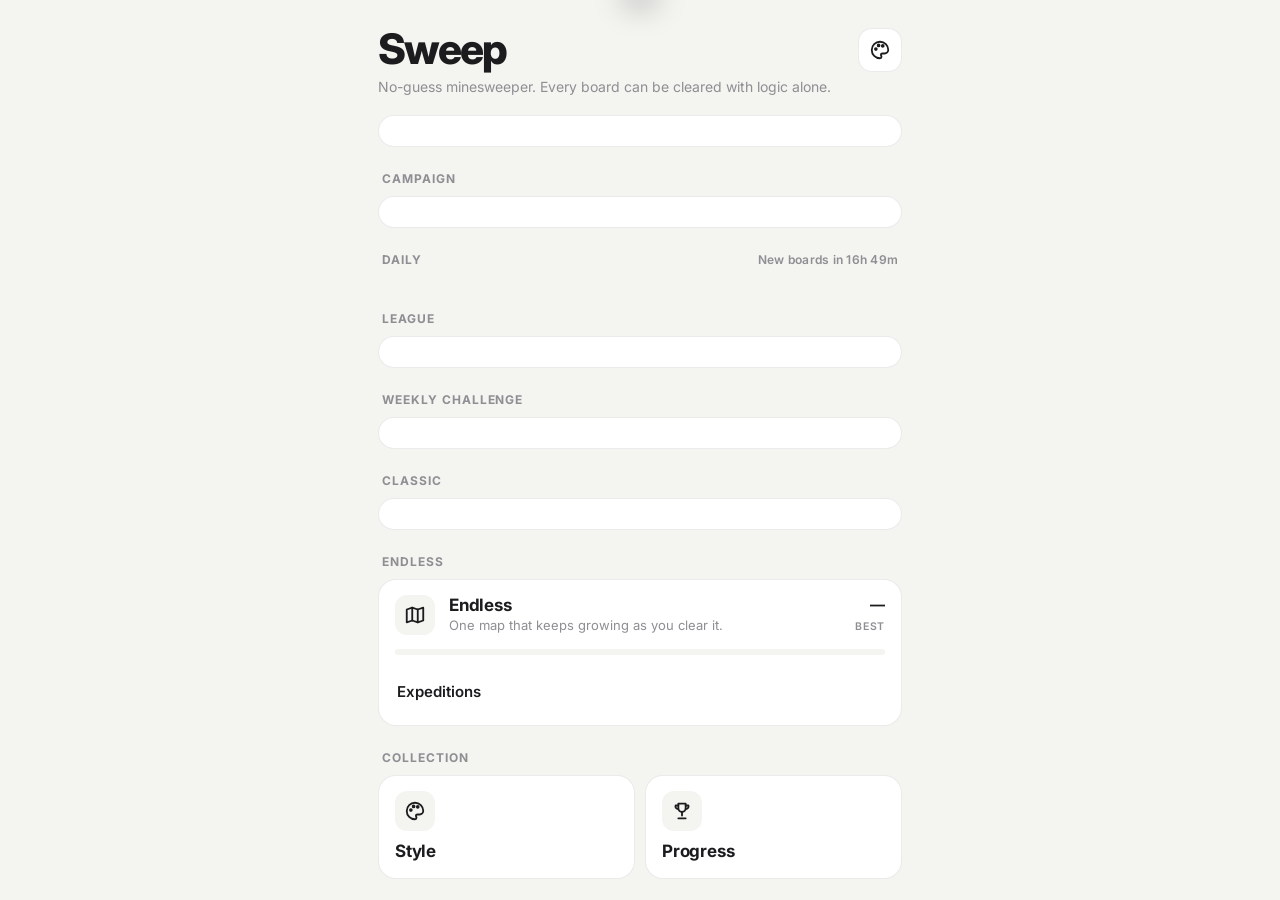
==== commit 46a6622d: "v1.0: translations (es, fr, de, pt-BR) - Sweep follows the device language; Settings → Language over" ====
--- a/src/app.html
+++ b/src/app.html
@@ -137,6 +137,7 @@
 #toast{position:fixed;left:50%;top:calc(env(safe-area-inset-top) + 12px);transform:translate(-50%,-160%);background:var(--ink);color:var(--bg);padding:12px 18px;border-radius:16px;font-weight:600;font-size:14px;transition:transform .4s cubic-bezier(.2,.9,.3,1.15);z-index:9;width:max-content;max-width:90vw;text-align:center;box-shadow:0 10px 30px rgba(0,0,0,.25)}
 #toast.on{transform:translate(-50%,0)}
 #ov2{position:fixed;z-index:6}
+button.lbr.lang{border:0;font:inherit;color:inherit;width:100%;cursor:pointer}
 .nudge{align-items:flex-start}.nudge .nb,.filec .nb{display:flex;gap:8px;margin-top:10px}
 button.sm{padding:9px 14px;font-size:13.5px;min-width:0;width:auto;margin:0}
 .filec{margin:4px 0 12px;align-items:flex-start;text-align:left}
@@ -531,9 +532,10 @@
 const LV=[0,50,150,300,525,825,1225,1725,2375,3175,4075,5075,6175,7375,8675,10075,11575,13175,14875,16675], MAXL=20;
 
 // ---------- save data (this browser only) ----------
-const KEY='sweep.v1', VERSION='0.12';
+const KEY='sweep.v1', VERSION='1.0';
 // What's new: shown once after an update (newest first). Keep entries short and player-facing.
 const CHANGES=[
+ {v:'1.0',items:['Translations: Español, Français, Deutsch and Português. Change the language in Settings.']},
  {v:'0.12',items:['Backup reminders: a gentle nudge if you haven\'t backed up in a month.','Save your backup to a file, or restore from one. You see the file size before saving.','A Privacy page in Settings: Sweep collects nothing.','This What\'s new page, with the version number.']},
  {v:'0.11',items:['League stars rebalanced: ★ reach 75% (even if you hit a mine) · ★ clear it · ★ no hints and under 2:30.','Ties go to more total progress, then the faster time.','League 0 restarted under the new rules.']},
  {v:'0.10',items:['Leagues: a new season every month with a shared daily round.','Join with a locked name, share one link with your whole month, and climb the star table.','Season recap with podium XP, Season Champion, a crown and a trophy cabinet.']},
@@ -545,7 +547,8 @@
     ${list.map((c,i)=>`<div class="label" style="margin:${i?14:4}px 2px 6px;text-align:left">Version ${c.v}</div><ul class="news">${c.items.map(x=>`<li>${x}</li>`).join('')}</ul>`).join('')}
     <div class="btns" style="margin-top:12px">${all?'':'<button class="ghost" id="newsAll">Earlier updates</button>'}<button class="primary" data-close>Got it</button></div>`);
   const b=$('#newsAll'); if(b) b.onclick=()=>openNews(true); }
-function checkNews(){ if(S.seenVer===VERSION) return; const veteran=!!S.seenVer||S.xp>0||S.tutDone; S.seenVer=VERSION; persist(); if(veteran) setTimeout(()=>openNews(false),600); }
+function checkNews(){ if(S.seenVer===VERSION) return; const veteran=!!S.seenVer||S.xp>0||S.tutDone; S.seenVer=VERSION; persist();
+  if(!veteran) return; let n=0; const go=()=>{ if(!$('#ov2').classList.contains('hidden')&&n++<60){ setTimeout(go,1000); return; } openNews(false); }; setTimeout(go,600); } // waits if another sheet (e.g. a league link) is open
 function openPrivacy(){
   sheet2(`<h2>Privacy</h2><div class="sub">Short version: Sweep collects nothing.</div><ul class="news">
     <li><b>No accounts, ads, analytics or trackers.</b> Nothing about you or how you play is sent anywhere.</li>
@@ -565,6 +568,48 @@
   autoflag:false,loupe:true,fullscreen:false,fd:null,cb:false,lefty:false,name:'',hist:[],week:{},wbadges:0,
   xp:0,ach:{},stats:{},endless:{},streak:0,bestStreak:0,wins:0,dens:'standard',daily:{date:''},appearance:'system',hints:0,hintDate:'',tutDone:false,bk:{last:0,nudged:0},seenVer:''});
 let S=defSave(); try{ const s=JSON.parse(localStorage.getItem(KEY)); if(s) S=Object.assign(defSave(),s); }catch(e){}
+// ---------- translations ----------
+// Every visible text node is translated as it appears (a MutationObserver), using a table keyed by the English text.
+// Keys may contain {0},{1}… for numbers or names; the captured parts are translated too when they match a key.
+// Anything missing simply stays in English.
+const LANGS=[['auto','Automatic'],['en','English'],['es','Español'],['fr','Français'],['de','Deutsch'],['pt','Português']];
+let LANG='en', DICT=null, PATS=[];
+const LOCALE=()=>LANG==='en'?undefined:LANG==='pt'?'pt-BR':LANG;
+const escRe=t=>t.replace(/[.*+?^${}()|[\]\\]/g,'\\$&');
+function setLang(){
+  const pref=S.lang||'auto'; let l=pref==='auto'?String(navigator.language||'en').slice(0,2).toLowerCase():pref;
+  const col=(typeof I18N_LANGS!=='undefined')?I18N_LANGS.indexOf(l):-1; if(col<1) l='en'; LANG=l; DICT=null; PATS=[]; document.documentElement.lang=l;
+  if(l==='en') return; DICT=new Map();
+  for(const row of I18N_ROWS){ const v=row[col]; if(!v) continue; DICT.set(row[0],v);
+    if(row[0].includes('{')){ const parts=row[0].split(/(\{\d\})/), idx=[]; let re='^';
+      for(const pt of parts){ const m=pt.match(/^\{(\d)\}$/); if(m){ re+='(.+?)'; idx.push(+m[1]); } else re+=escRe(pt); }
+      PATS.push({re:new RegExp(re+'$','s'),idx,out:v,lit:parts[0],len:row[0].replace(/\{\d\}/g,'').length}); } }
+  PATS.sort((a,b)=>b.len-a.len);
+}
+function tr(text){ if(!DICT||text==null) return null; const m=/^(\s*)([\s\S]*?)(\s*)$/.exec(text), core=m[2].replace(/\s+/g,' ');
+  if(!core||!/[A-Za-z]/.test(core)) return null;
+  let o=DICT.get(core);
+  if(o==null) for(const P of PATS){ if(P.lit&&!core.startsWith(P.lit)) continue; const mm=P.re.exec(core); if(!mm) continue;
+    const args=[]; P.idx.forEach((n,i)=>args[n]=mm[i+1]); o=P.out.replace(/\{(\d)\}/g,(_,n)=>{ const a=args[n]||''; const t=tr(a); return t!=null?t.trim():a; }); break; }
+  return o==null?null:m[1]+o+m[3]; }
+const T=t=>{ const o=tr(t); return o==null?t:o; }; // for text that isn't in the DOM (share messages, file names)
+const TL=t=>String(t).split('\n').map(T).join('\n');
+const SKIP=new Set(['SCRIPT','STYLE','TEXTAREA','INPUT']);
+const done=new WeakMap();
+function trNode(n){ const v=n.nodeValue; if(done.get(n)===v) return; const p=n.parentNode; if(p&&(SKIP.has(p.nodeName)||p.closest&&p.closest('[data-raw]'))){ done.set(n,v); return; }
+  const t=tr(v); if(t!=null&&t!==v) n.nodeValue=t; else if(window.__i18nMiss&&/[A-Za-z]{2}/.test(v)) window.__i18nMiss.add(v.trim()); done.set(n,n.nodeValue); }
+function trAttrs(el){ for(const a of ['placeholder','aria-label','title']){ const v=el.getAttribute&&el.getAttribute(a); if(v){ const t=tr(v); if(t!=null) el.setAttribute(a,t); } } }
+function trTree(root){ if(!DICT) return; if(root.nodeType===3){ trNode(root); return; } if(root.nodeType!==1) return;
+  trAttrs(root); if(SKIP.has(root.nodeName)) return; root.querySelectorAll&&root.querySelectorAll('[placeholder],[aria-label],[title]').forEach(trAttrs);
+  const w=document.createTreeWalker(root,NodeFilter.SHOW_TEXT); let n; while((n=w.nextNode())) trNode(n); }
+function startI18n(){ setLang(); if(!DICT) return; trTree(document.body);
+  new MutationObserver(ms=>{ for(const m of ms){ if(m.type==='characterData') trNode(m.target); else m.addedNodes.forEach(trTree); } })
+    .observe(document.body,{subtree:true,childList:true,characterData:true}); }
+function openLang(){
+  const cur=S.lang||'auto', auto=String(navigator.language||'en').slice(0,2).toLowerCase(), autoName=(LANGS.find(l=>l[0]===auto)||LANGS[1])[1];
+  sheet2(`<h2>Language</h2><div class="sub">Sweep restarts in the chosen language. Your progress is kept.</div><div class="lb">${LANGS.map(([k,n])=>`<button class="lbr lang${k===cur?' me':''}" data-lang="${k}"><span class="lbk">${k===cur?'✓':''}</span><span class="lbn" data-raw>${k==='auto'?`${T('Automatic')} (${autoName})`:n}</span><span></span></button>`).join('')}</div>
+    <div class="sub" style="font-size:12px;margin:8px 0 0">Translations are new. If something reads oddly, tell the developer.</div><div class="btns" style="margin-top:10px"><button class="ghost" data-close>Close</button></div>`);
+  $$('#sheet2 [data-lang]').forEach(b=>b.onclick=()=>{ const v=b.dataset.lang; if(v===cur){ hideOv2(); return; } if(cfg&&cfg.kind==='endless') saveRun(); S.lang=v; persist(); location.reload(); }); }
 const persist=()=>{ try{ localStorage.setItem(KEY,JSON.stringify(S)); }catch(e){} };
 const statOf=d=>S.stats[d]||(S.stats[d]={played:0,won:0,best:0});
 const endOf=d=>S.endless[d]||(S.endless[d]={best:0,runs:0});
@@ -1327,7 +1372,7 @@
 function ovWin(t,nb,got,xp,x2,ups,hg,used,sk){ const st=statOf(cfg.d);
   sheet(`<h2>Cleared</h2><div class="sub">${cfg.daily?'Daily · ':''}${DIFF[cfg.d].name}${used?` · Assisted (${used} hint${used>1?'s':''})`:nb&&st.won>1?' · New best':''}</div>
   <div class="stats"><div><b>${fmt(t)}</b><span>Time</span></div><div><b>${st.best?fmt(st.best):'—'}</b><span>Best</span></div>
-  <div><b>${S.streak}</b><span>Win streak</span></div><div><b>${Math.round(st.won/st.played*100)}%</b><span>Win rate</span></div></div>
+  <div><b>${S.streak}</b><span>Win streak</span></div><div><b>${Math.round(st.won/Math.max(1,st.played,st.won)*100)}%</b><span>Win rate</span></div></div>
   <div class="xpline">+${xp+(cfg.wk?cfg.wk.xp:0)} XP${x2?'<small>Daily 2×</small>':''}${cfg.wk?'<small>incl. weekly</small>':''}</div>
   <div class="starline">${starStr(winStars())}<small>${winStars()&2?'':'Stars: clear · no hints or guesses · under '+clock(parFor(G,cfg.d))}</small></div>
   <div class="row-b"><button class="ghost" data-a="ana">${ICON.chart}Analysis</button><button class="ghost" data-a="share">${ICON.share}Share</button></div>
@@ -1434,9 +1479,9 @@
     <textarea class="code" id="shOut" readonly></textarea>
     <div class="btns" style="margin-top:8px">${code?'<button class="primary" id="shChal">Send challenge</button>':''}<button class="${code?'ghost':'primary'}" id="shLine">Share result only</button><button class="ghost" data-close>Close</button></div>
     ${code?'<div class="sub" style="font-size:12px;margin:6px 0 0">The code holds the board itself, nothing about you except the name above. No account needed.</div>':''}`);
-  const upd=()=>{ $('#shOut').value=msg(); }; upd();
+  const upd=()=>{ $('#shOut').value=TL(msg()); }; upd();
   const nm=$('#shName'); if(nm) nm.oninput=()=>{ S.name=nm.value.trim().slice(0,16); persist(); upd(); };
-  $('#shLine').onclick=()=>shareText(line()); if(code) $('#shChal').onclick=()=>shareText(msg());
+  $('#shLine').onclick=()=>shareText(TL(line())); if(code) $('#shChal').onclick=()=>shareText(TL(msg()));
 }
 function openChallengeEntry(pre){
   sheet2(`<h2>Friend challenge</h2><div class="sub">Paste a challenge a friend sent you. You'll play their exact board and see whose time is faster.</div>
@@ -1486,9 +1531,9 @@
 const STARBITS=[0,1,3,7], LG_RULE=`★ reach ${LG_PROG}% (even if you hit a mine) · ★ clear it · ★ no hints and under 2:30`;
 const addDays=(d,n)=>{ const [y,m,dd]=d.split('-').map(Number), t=new Date(y,m-1,dd+n); return `${t.getFullYear()}-${String(t.getMonth()+1).padStart(2,'0')}-${String(t.getDate()).padStart(2,'0')}`; };
 const prevDay=d=>addDays(d,-1);
-const ord=n=>n+(['th','st','nd','rd'][(n%100-20)%10]||['th','st','nd','rd'][n%100]||'th');
-const dayShort=d=>{ const [y,m,dd]=d.split('-').map(Number); return new Date(y,m-1,dd).toLocaleDateString(undefined,{weekday:'short',month:'short',day:'numeric'}); };
-const monthName=n=>{ const [y,m]=lgMonth(n); return new Date(y,m-1,1).toLocaleDateString(undefined,{month:'long',year:'numeric'}); };
+const ord=n=>LANG==='es'?n+'.º':LANG==='pt'?n+'º':LANG==='de'?n+'.':LANG==='fr'?(n===1?'1er':n+'e'):n+(['th','st','nd','rd'][(n%100-20)%10]||['th','st','nd','rd'][n%100]||'th');
+const dayShort=d=>{ const [y,m,dd]=d.split('-').map(Number); return new Date(y,m-1,dd).toLocaleDateString(LOCALE(),{weekday:'short',month:'short',day:'numeric'}); };
+const monthName=n=>{ const [y,m]=lgMonth(n); return new Date(y,m-1,1).toLocaleDateString(LOCALE(),{month:'long',year:'numeric'}); };
 const lgCur=()=>lgNo(today()), lgDay=()=>+today().slice(8);
 const lgLeft=()=>{ const [y,m]=lgMonth(lgCur()), end=new Date(y,m,1), ms=end-new Date(), d=Math.floor(ms/864e5), h=Math.floor(ms%864e5/36e5); return d?`${d}d ${h}h left`:`${h}h left`; };
 const FPC={}; const fdPrint=d=>FPC[d]||(FPC[d]=fdBoard(d).fp);
@@ -1554,7 +1599,7 @@
   const {n,me,rows,xp,got,ups}=r;
   sheet2(`<h2>League ${n} is over</h2><div class="sub">${monthName(n)} · ${rows.length} player${rows.length>1?'s':''}</div>
     <div class="stats"><div class="${me.rank===1?'win':''}"><b>${ord(me.rank)}</b><span>Your place</span></div><div><b>${me.stars}★</b><span>Stars</span></div></div>
-    <div class="lb">${rows.slice(0,3).map(x=>`<div class="lbr${x.me?' me':''}"><span class="lbk">${x.rank}</span><span class="lbn">${esc(x.name)}${x.me?' <small>(you)</small>':''}</span><span class="lbt">${x.stars}★</span></div>`).join('')}</div>
+    <div class="lb">${rows.slice(0,3).map(x=>`<div class="lbr${x.me?' me':''}"><span class="lbk">${x.rank}</span><span class="lbn"><span data-raw>${esc(x.name)}</span>${x.me?' <small>(you)</small>':''}</span><span class="lbt">${x.stars}★</span></div>`).join('')}</div>
     ${xp?`<div class="xpline">+${xp} XP<small>Season bonus</small></div>`:'<div class="sub" style="margin:0 0 10px">Season rewards need you to finish ahead of at least one player.</div>'}
     ${(ups||[]).map(lvlLine).join('')}${got.map(unl).join('')}
     <div class="btns"><button class="primary" id="lgNext">Join League ${lgCur()}</button><button class="ghost" data-close>Close</button></div>`);
@@ -1590,7 +1635,7 @@
   const head=x?`Sweep League ${n} · Round ${day} · ${x.won?clock(x.t):`💥 ${pctOf(x)}%`} ${starStr(STARBITS[rStars(x)])}`:`Sweep League ${n}`;
   return `${head}\nSeason: ${me?me.stars:0}★ from ${me?me.rounds:0} round${me&&me.rounds===1?'':'s'}\nTap to update my results in your league: ${APP_URL}#l=${myCode()}`; }
 function openJoin(){
-  const n=lgCur(), [y,m]=lgMonth(n), end=new Date(y,m,0).toLocaleDateString(undefined,{month:'short',day:'numeric'});
+  const n=lgCur(), [y,m]=lgMonth(n), end=new Date(y,m,0).toLocaleDateString(LOCALE(),{month:'short',day:'numeric'});
   sheet2(`<h2>Join League ${n}</h2><div class="sub">${monthName(n)} · ${lgLeft()}</div>
     <div class="sub" style="text-align:left;margin:0 0 12px">Every day there's a new round: the same Intermediate board for every player, one attempt. Each round earns up to three stars: reach ${LG_PROG}% (even if you then hit a mine), clear the board, and clear it with no hints in under ${clock(LG_TARGET)}. The season table adds up your stars.</div>
     <div class="label" style="margin:0 2px 6px;text-align:left">League name</div><input class="code nm" id="lgName" maxlength="16" placeholder="Pick a name" value="${(S.name||'').replace(/"/g,'&quot;')}">
@@ -1634,28 +1679,28 @@
   <div class="stats"><div><b>${won?fmt(r.t):pctOf(x)+'%'}</b><span>${won?'Time':'Cleared'}</span></div><div><b>${me?me.stars+'★':'—'}</b><span>Season</span></div></div>
   <div class="starline">${starStr(STARBITS[sr])}<small>${sr<3?LG_RULE:'Perfect round'}</small></div>
   ${won?`<div class="xpline">+${r.xp} XP${r.wk?'<small>incl. weekly</small>':''}</div>`:''}
-  <div class="sub" style="margin:-2px 0 12px">${tb.length>1?`Table: <b>${ord(me.rank)}</b> of ${tb.length}${rr.length>1?` · Round: ${ord(mr.rank)} of ${rr.length} so far`:''}`:'No other players yet. Share your season code and ask friends to join.'}</div>
+  <div class="sub" style="margin:-2px 0 12px">${tb.length>1?`Table: ${ord(me.rank)} of ${tb.length}${rr.length>1?` · Round: ${ord(mr.rank)} of ${rr.length} so far`:''}`:'No other players yet. Share your season code and ask friends to join.'}</div>
   ${won?`${weekLine(r.wk)}${r.ups.map(lvlLine).join('')}${r.got.map(unl).join('')}`:''}
   <div class="btns"><button class="primary" data-a="lgshare">${ICON.share} Share with the league</button><button class="ghost" data-a="lgopen">League table</button>${won?'<button class="ghost" data-a="ana">Analysis</button>':''}<button class="ghost" data-a="home">Home</button></div>`); }
 function openLgShare(){ const n=lgCur(), Z=sea(n);
   sheet2(`<h2>Share with the league</h2><div class="sub">Your link carries every round you've played this month. One tap brings a friend's table up to date, so share it whenever you like.</div>
-    <div class="sub" style="text-align:left;margin:0 0 8px">Playing as <b style="color:var(--ink)">${esc(Z.name)}</b> · locked for League ${n}</div>
+    <div class="sub" style="text-align:left;margin:0 0 8px">Playing as ${esc(Z.name)} · locked for League ${n}</div>
     <textarea class="code" id="lgOut" readonly></textarea>
     <div class="btns" style="margin-top:8px"><button class="primary" id="lgGo">Share</button><button class="ghost" data-close>Close</button></div>
     <div class="sub" style="font-size:12px;margin:6px 0 0">The link holds your league name, your round times and a random player ID. Nothing else about you, and no account.</div>`);
-  $('#lgOut').value=lgShareText(); $('#lgGo').onclick=()=>shareText(lgShareText()); }
+  $('#lgOut').value=TL(lgShareText()); $('#lgGo').onclick=()=>shareText(TL(lgShareText())); }
 let lgTab='table';
 function openLeague(tab){
   lgFinalize(); const n=lgCur(), Z=sea(n), day=lgDay(), L=lgS(); tab=tab||lgTab; lgTab=tab;
   const played=!!myRes(n,day), P=sea(n-1), hasPrev=!!(P.fin&&P.joined)||Object.keys(P.m).length>0;
-  const row=(r,val,sub)=>`<div class="lbr${r.me?' me':''}"><span class="lbk">${r.rank}</span><span class="lbn">${esc(r.name)}${crown(r.pr)}${r.me?' <small>(you)</small>':''}</span><span class="lbt">${val}${sub?`<small>${sub}</small>`:''}</span></div>`;
+  const row=(r,val,sub)=>`<div class="lbr${r.me?' me':''}"><span class="lbk">${r.rank}</span><span class="lbn"><span data-raw>${esc(r.name)}${crown(r.pr)}</span>${r.me?' <small>(you)</small>':''}</span><span class="lbt">${val}${sub?`<small>${sub}</small>`:''}</span></div>`;
   let body='';
   if(tab==='table'){ const rows=tableRows(n);
     body=rows.length?`<div class="lb">${rows.map(r=>row(r,r.stars+'★',`${r.rounds} round${r.rounds===1?'':'s'}`)).join('')}</div>`:'<div class="sub" style="margin:8px 0 12px">No players yet. Join and share your code to start the table.</div>'; }
   else if(tab==='round'){ const rows=roundRows(n,day), others=rows.filter(r=>!r.me).length;
     body=!played&&Z.joined?`<div class="sub" style="margin:8px 0 12px">${others} player${others===1?' has':'s have'} played Round ${day}. Play to see their results.</div>`
       :rows.length?`<div class="lb">${rows.map(r=>row(r,starStr(STARBITS[r.stars]),r.won?fmt(r.t):`💥 at ${r.p}%`)).join('')}</div>`:'<div class="sub" style="margin:8px 0 12px">No results for this round yet.</div>'; }
-  else { const f=P.fin; body=f?`<div class="sub" style="margin:0 0 8px">Final table · ${P.joined?`you finished ${ord(f.rank)} of ${f.n}`:'you didn\'t play'}</div><div class="lb">${f.top.map((r,i)=>`<div class="lbr${r.me?' me':''}"><span class="lbk">${i+1}</span><span class="lbn">${esc(r.name)}${r.me?' <small>(you)</small>':''}</span><span class="lbt">${r.stars}★</span></div>`).join('')}</div>`
+  else { const f=P.fin; body=f?`<div class="sub" style="margin:0 0 8px">Final table · ${P.joined?`you finished ${ord(f.rank)} of ${f.n}`:'you didn\'t play'}</div><div class="lb">${f.top.map((r,i)=>`<div class="lbr${r.me?' me':''}"><span class="lbk">${i+1}</span><span class="lbn"><span data-raw>${esc(r.name)}</span>${r.me?' <small>(you)</small>':''}</span><span class="lbt">${r.stars}★</span></div>`).join('')}</div>`
       :`<div class="lb">${tableRows(n-1).map(r=>row(r,r.stars+'★','')).join('')}</div><div class="sub" style="font-size:12px;margin:-6px 0 10px">Final results lock at the end of the 1st. Late codes still count until then.</div>`; }
   const T=L.tiers, live=k=>T[k].last===prevDay(today())||T[k].last===today()?T[k].st:0;
   sheet2(`<h2>League ${n}</h2><div class="sub">${monthName(n)} · Round ${day} of ${lgLen(n)} · ${lgLeft()}</div>
@@ -2114,9 +2159,10 @@
     +`<div class="slabel">Accessibility</div>`+sw('cb','Colourblind-safe numbers')+sw('lefty','Left-handed controls')+`<button class="srow" id="howto"><span>How to play</span><span style="color:var(--sub);font-weight:600">Tutorial ›</span></button>`
     +(window.__sweepInstall?`<button class="srow" id="installBtn"><span>Install as an app</span><span style="color:var(--sub);font-weight:600">›</span></button>`:'')
     +`<button class="srow" id="backupBtn"><span>Backup &amp; restore</span><span style="color:var(--sub);font-weight:600">›</span></button>`
+    +`<button class="srow" id="langBtn"><span>Language</span><span style="color:var(--sub);font-weight:600" data-raw>${(LANGS.find(l=>l[0]===(S.lang||'auto'))||LANGS[0])[1]==='Automatic'?T('Automatic'):(LANGS.find(l=>l[0]===S.lang)||LANGS[0])[1]} ›</span></button>`
     +`<button class="srow" id="newsBtn"><span>What's new</span><span style="color:var(--sub);font-weight:600">v${VERSION} ›</span></button>`
     +`<button class="srow" id="privBtn"><span>Privacy</span><span style="color:var(--sub);font-weight:600">›</span></button>`;
-  $('#howto').onclick=startTutorial; $('#backupBtn').onclick=openBackup; $('#newsBtn').onclick=()=>openNews(true); $('#privBtn').onclick=openPrivacy;
+  $('#howto').onclick=startTutorial; $('#backupBtn').onclick=openBackup; $('#newsBtn').onclick=()=>openNews(true); $('#langBtn').onclick=openLang; $('#privBtn').onclick=openPrivacy;
   const ib=$('#installBtn'); if(ib) ib.onclick=async()=>{ const ev=window.__sweepInstall; if(!ev) return; ev.prompt(); try{ await ev.userChoice; }catch(e){} window.__sweepInstall=null; renderHome(); };
   $$('[data-ap]').forEach(b=>b.onclick=()=>{ S.appearance=b.dataset.ap; persist(); applyTheme(); renderHome(); });
   $$('[data-set]').forEach(b=>b.onclick=()=>{ const k=b.dataset.set; S[k]=!S[k]; persist();
@@ -2195,7 +2241,7 @@
       const med=T.map((e,i)=>{ const w=T.slice(Math.max(0,i-4),i+1).map(x=>x.s).sort((a,b)=>a-b); return w[w.length>>1]; });
       if(T.length>1) g.append(svgEl('path',{d:med.map((v,i)=>(i?'L':'M')+sx(i).toFixed(1)+' '+sy(v).toFixed(1)).join(''),fill:'none',stroke:acc,'stroke-width':2,'stroke-linejoin':'round','stroke-linecap':'round'}));
       T.forEach((e,i)=>{ const dot=svgEl('circle',{cx:sx(i),cy:sy(e.s),r:4,fill:acc,'fill-opacity':.35,stroke:panel,'stroke-width':2}); g.append(dot);
-        const hit=svgEl('circle',{cx:sx(i),cy:sy(e.s),r:12,fill:'transparent'}); g.append(hit); tipOn(hit,[fmt(e.s),new Date(e.t).toLocaleDateString(undefined,{month:'short',day:'numeric'})+` · median ${fmt(med[i])}`]); });
+        const hit=svgEl('circle',{cx:sx(i),cy:sy(e.s),r:12,fill:'transparent'}); g.append(hit); tipOn(hit,[fmt(e.s),new Date(e.t).toLocaleDateString(LOCALE(),{month:'short',day:'numeric'})+` · median ${fmt(med[i])}`]); });
       const best=Math.min(...T.map(e=>e.s)), tl=svgEl('text',{x:W-pr,y:h-5,'text-anchor':'end',fill:sub,'font-size':10}); tl.textContent=`Best ${fmt(best)} · latest median ${fmt(med[med.length-1])}`; g.append(tl);
       c.append(g); } }
   // 2) weekly win rate, last 8 weeks
@@ -2249,7 +2295,7 @@
 $('#pauseBtn').innerHTML=ICON.pause; $('#back').innerHTML=ICON.back; $('#restart').innerHTML=ICON.restart; $('#tDig').innerHTML=ICON.dig; $('#tFlag').innerHTML=ICON.flag;
 $('#homeTheme').innerHTML=ICON.palette; $('#endIco').innerHTML=ICON.map; $('#icoT').innerHTML=ICON.palette; $('#icoA').innerHTML=ICON.trophy;
 $$('.topbar .iconbtn').forEach(b=>b.innerHTML=ICON.back);
-delete S.devAll; applyTheme(); lgS(); lgFinalize(); renderHome(); handleLink(); checkNews();
+delete S.devAll; startI18n(); applyTheme(); lgS(); lgFinalize(); renderHome(); handleLink(); checkNews();
 if(document.fonts) document.fonts.ready.then(()=>{ render(); if(cur==='style') renderStyle(); });
 </script>
 </body></html>
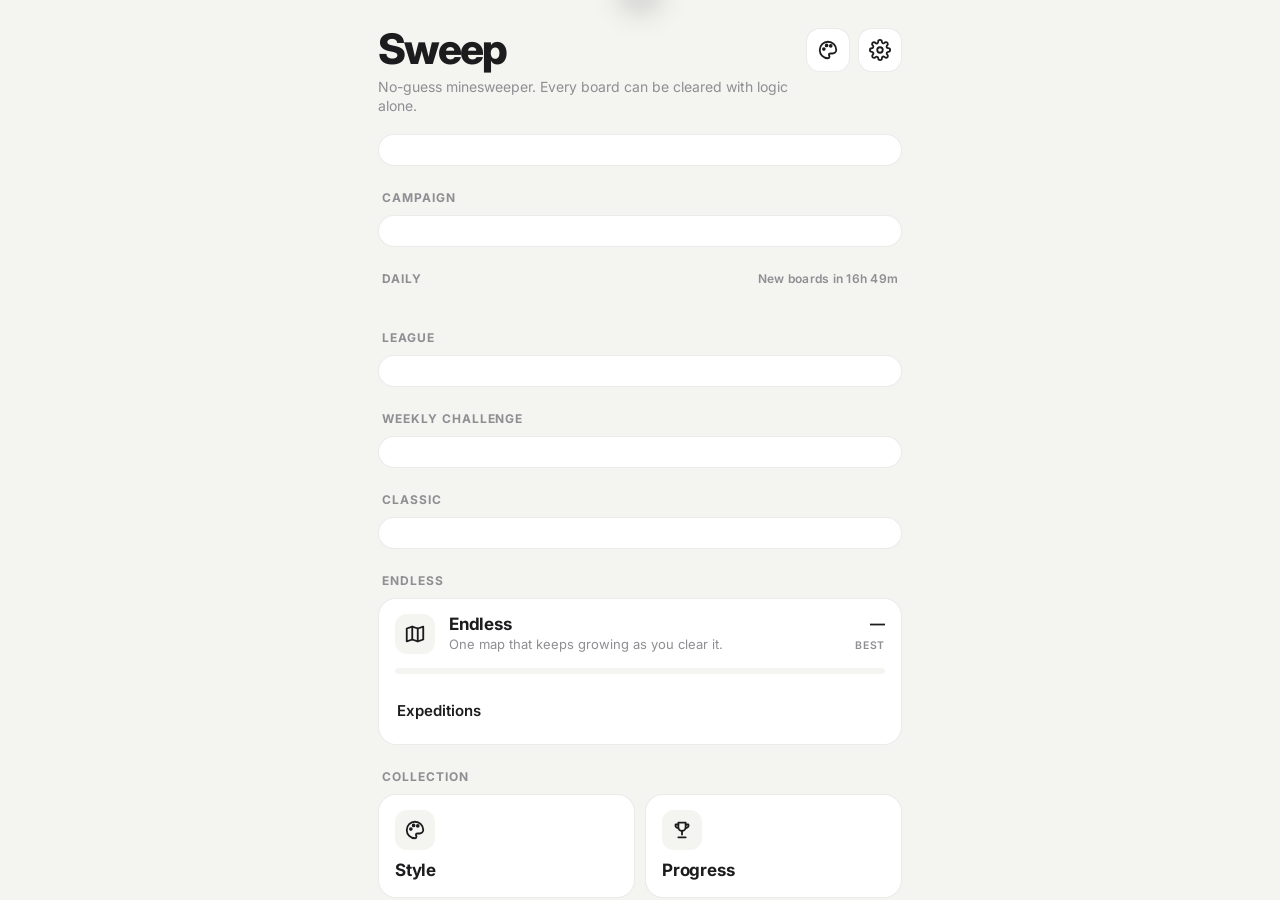
==== commit 854783dc: "v1.1: Settings screen, effect-preview throttle, faster hold-to-flag - Settings moves off the home sc" ====
--- a/src/app.html
+++ b/src/app.html
@@ -18,6 +18,7 @@
 .brand{display:flex;align-items:flex-start;justify-content:space-between;gap:12px;margin:10px 0 18px}
 .brand h1{font-size:42px;font-weight:800;letter-spacing:-.045em;line-height:1}
 .brand p{color:var(--sub);font-size:14px;margin-top:8px;line-height:1.35}
+.brand .acts{display:flex;gap:8px;flex:none}
 .iconbtn{width:44px;height:44px;border-radius:14px;display:grid;place-items:center;background:var(--panel);border:1px solid var(--line);flex:none}
 .label{font-size:12px;font-weight:700;letter-spacing:.08em;text-transform:uppercase;color:var(--sub);margin:24px 4px 10px;display:flex;justify-content:space-between;gap:8px}
 .label span{letter-spacing:.02em;text-transform:none;font-weight:600}
@@ -117,6 +118,8 @@
 .tcard .big{aspect-ratio:7/4;border-radius:12px;background:var(--bg);display:grid;place-items:center;color:var(--accent)}
 .tcard .big svg.i{width:38px;height:38px;stroke-width:1.6}
 .tcard.locked .big{opacity:.45}
+.tcard.playing .big{opacity:.4} .tcard.playing .big svg.i{animation:fxwait 1s ease-in-out infinite}
+@keyframes fxwait{50%{transform:scale(.82)}}
 .lock{position:absolute;top:13px;right:13px;width:28px;height:28px;border-radius:9px;background:rgba(0,0,0,.6);color:#fff;display:grid;place-items:center}
 .lock svg.i{width:15px;height:15px}
 .ach{display:flex;gap:14px;align-items:center;padding:13px 2px;border-bottom:1px solid var(--line)}
@@ -215,7 +218,7 @@
 <body>
 <section id="home" class="screen on"><div class="scroll">
   <div class="brand"><div><h1>Sweep</h1><p>No-guess minesweeper. Every board can be cleared with logic alone.</p></div>
-    <button class="iconbtn" data-go="style" aria-label="Style" id="homeTheme"></button></div>
+    <div class="acts"><button class="iconbtn" data-go="style" aria-label="Style" id="homeTheme"></button><button class="iconbtn" data-go="set" aria-label="Settings" id="homeSet"></button></div></div>
   <button class="card lvl" data-go="awards" id="lvlCard"></button>
   <div id="tutCard"></div>
   <div id="bkNudge"></div>
@@ -244,8 +247,6 @@
     <button class="card" data-go="style"><div class="ico" id="icoT"></div><div><div class="t">Style</div><div class="s" id="cntT"></div></div></button>
     <button class="card" data-go="awards"><div class="ico" id="icoA"></div><div><div class="t">Progress</div><div class="s" id="cntA"></div></div></button>
   </div>
-  <div class="label">Settings</div>
-  <div class="card col" id="settings"></div>
 </div></section>
 
 <section id="game" class="screen">
@@ -265,6 +266,11 @@
 <section id="style" class="screen">
   <div class="topbar"><button class="iconbtn" data-go="home" aria-label="Back"></button><h2>Style</h2><span class="c" id="sCount"></span></div>
   <div class="scroll"><div class="seg topseg" id="styleTabs"></div><div id="styleBody"></div></div>
+</section>
+
+<section id="set" class="screen">
+  <div class="topbar"><button class="iconbtn" data-go="home" aria-label="Back"></button><h2>Settings</h2><span class="c"></span></div>
+  <div class="scroll"><div class="card col" id="settings" style="margin-top:8px"></div></div>
 </section>
 
 <section id="camp" class="screen">
@@ -309,6 +315,7 @@
  dig:'<svg class="i" viewBox="0 0 24 24"><rect x="4" y="4" width="16" height="16" rx="4"/><path d="M9 12.5l2 2 4-4.5"/></svg>',
  fit:'<svg class="i" viewBox="0 0 24 24"><path d="M4 9V4h5M20 9V4h-5M4 15v5h5M20 15v5h-5"/></svg>',
  target:'<svg class="i" viewBox="0 0 24 24"><circle cx="12" cy="12" r="7"/><circle cx="12" cy="12" r="2"/><path d="M12 2v3M12 19v3M2 12h3M19 12h3"/></svg>',
+ gear:'<svg class="i" viewBox="0 0 24 24"><circle cx="12" cy="12" r="3"/><path d="M19.4 15a1.7 1.7 0 0 0 .3 1.8l.1.1a2 2 0 1 1-2.8 2.8l-.1-.1a1.7 1.7 0 0 0-1.8-.3 1.7 1.7 0 0 0-1 1.5V21a2 2 0 1 1-4 0v-.1a1.7 1.7 0 0 0-1.1-1.5 1.7 1.7 0 0 0-1.8.3l-.1.1a2 2 0 1 1-2.8-2.8l.1-.1a1.7 1.7 0 0 0 .3-1.8 1.7 1.7 0 0 0-1.5-1H3a2 2 0 1 1 0-4h.1a1.7 1.7 0 0 0 1.5-1.1 1.7 1.7 0 0 0-.3-1.8l-.1-.1a2 2 0 1 1 2.8-2.8l.1.1a1.7 1.7 0 0 0 1.8.3H9a1.7 1.7 0 0 0 1-1.5V3a2 2 0 1 1 4 0v.1a1.7 1.7 0 0 0 1 1.5 1.7 1.7 0 0 0 1.8-.3l.1-.1a2 2 0 1 1 2.8 2.8l-.1.1a1.7 1.7 0 0 0-.3 1.8V9a1.7 1.7 0 0 0 1.5 1H21a2 2 0 1 1 0 4h-.1a1.7 1.7 0 0 0-1.5 1z"/></svg>',
  palette:'<svg class="i" viewBox="0 0 24 24"><path d="M12 3a9 9 0 1 0 0 18c1.1 0 1.6-.8 1.6-1.6 0-.9-.6-1.3-.6-2.1 0-.9.7-1.5 1.6-1.5H17a4 4 0 0 0 4-4c0-4.6-4-8.8-9-8.8z"/><circle cx="7.5" cy="11" r="1"/><circle cx="10.5" cy="7" r="1"/><circle cx="15" cy="7.5" r="1"/></svg>',
  trophy:'<svg class="i" viewBox="0 0 24 24"><path d="M8 4h8v5a4 4 0 0 1-8 0z"/><path d="M8 6H5a3 3 0 0 0 3 4M16 6h3a3 3 0 0 1-3 4M12 13v4M8 20h8"/></svg>',
  lock:'<svg class="i" viewBox="0 0 24 24"><rect x="5" y="11" width="14" height="9" rx="2"/><path d="M8 11V8a4 4 0 0 1 8 0v3"/></svg>',
@@ -532,9 +539,10 @@
 const LV=[0,50,150,300,525,825,1225,1725,2375,3175,4075,5075,6175,7375,8675,10075,11575,13175,14875,16675], MAXL=20;
 
 // ---------- save data (this browser only) ----------
-const KEY='sweep.v1', VERSION='1.0';
+const KEY='sweep.v1', VERSION='1.1';
 // What's new: shown once after an update (newest first). Keep entries short and player-facing.
 const CHANGES=[
+ {v:'1.1',items:['Settings now has its own screen: tap the gear next to Style.','Effect previews play through before you can start another, so the game stays smooth.','Hold-to-flag is a little quicker.']},
  {v:'1.0',items:['Translations: Español, Français, Deutsch and Português. Change the language in Settings.']},
  {v:'0.12',items:['Backup reminders: a gentle nudge if you haven\'t backed up in a month.','Save your backup to a file, or restore from one. You see the file size before saving.','A Privacy page in Settings: Sweep collects nothing.','This What\'s new page, with the version number.']},
  {v:'0.11',items:['League stars rebalanced: ★ reach 75% (even if you hit a mine) · ★ clear it · ★ no hints and under 2:30.','Ties go to more total progress, then the faster time.','League 0 restarted under the new rules.']},
@@ -561,8 +569,8 @@
 // Browsers only allow full screen right after a tap, so re-enter it on the next tap if it was dropped (e.g. after switching apps)
 function goFull(){ if(!document.fullscreenEnabled||document.fullscreenElement) return; const r=document.documentElement.requestFullscreen; if(r) r.call(document.documentElement,{navigationUI:'hide'}).catch(()=>{}); }
 addEventListener('pointerup',()=>{ if(typeof S!=='undefined'&&S.fullscreen) goFull(); },true);
-addEventListener('beforeinstallprompt',e=>{ e.preventDefault(); window.__sweepInstall=e; if(cur==='home') renderHome(); });
-addEventListener('appinstalled',()=>{ window.__sweepInstall=null; if(cur==='home') renderHome(); toast('Sweep installed. Find it on your home screen.'); });
+addEventListener('beforeinstallprompt',e=>{ e.preventDefault(); window.__sweepInstall=e; if(cur==='set') renderSettings(); });
+addEventListener('appinstalled',()=>{ window.__sweepInstall=null; if(cur==='set') renderSettings(); toast('Sweep installed. Find it on your home screen.'); });
 const REDUCED=!!(window.matchMedia&&matchMedia('(prefers-reduced-motion: reduce)').matches);
 const defSave=()=>({camp:{},shapes:{},rules:{},rrule:'classic',rshape:'standard',track:'day',ds:{cur:0,best:0,last:'',sevens:0},mstones:0,expCells:0,runMeta:null,theme:'minimal',flag:'pennant',reveal:'fade',sound:'soft',fx:'none',sfx:true,music:true,haptics:true,motion:!REDUCED,
   autoflag:false,loupe:true,fullscreen:false,fd:null,cb:false,lefty:false,name:'',hist:[],week:{},wbadges:0,
@@ -999,13 +1007,15 @@
     rev:(x,y)=>{ const dd=Math.abs(x-2)+Math.abs(y-1); return t==null?clamp01(.8-dd*.22):(t-dd*90)/REV_DUR; }};
   drawBoard(c,theme(),cam,r.width,r.height,{bounded:true,W,H,flag:flagStyle(),A,cell:(x,y)=>{ const ch=PREVR[y][x]; return ch==='f'?{r:0,f:1}:{r:1,n:+ch}; }});
 }
-function playRevealPreview(cv,st){ const t0=performance.now();
-  (function f(now){ const t=now-t0; drawRevealPreview(cv,st,t<120?-1e9:t-120); if(t<1100) requestAnimationFrame(f); else drawRevealPreview(cv,st,null); })(t0); }
+function playRevealPreview(cv,st){ const t0=performance.now(); cv.__busy=true;
+  (function f(now){ const t=now-t0; drawRevealPreview(cv,st,t<120?-1e9:t-120); if(t<1100) requestAnimationFrame(f); else { drawRevealPreview(cv,st,null); cv.__busy=false; } })(t0); }
+let sndPrevT=0, fxPrev=null;
 
 // Particle layer above everything, shared by all win and level effects
 const FX={P:[],on:false};
 function starPath(c,x,y,r,rot){ c.beginPath(); for(let i=0;i<10;i++){ const a=rot-Math.PI/2+i*Math.PI/5, q=i%2?r*.45:r; c.lineTo(x+Math.cos(a)*q,y+Math.sin(a)*q); } c.closePath(); }
-function fxAdd(arr){ for(const p of arr) FX.P.push(p); if(!FX.on){ FX.on=true; requestAnimationFrame(fxFrame); } }
+const fxBusy=()=>FX.P.length>0, fxLeft=()=>FX.P.reduce((m,p)=>Math.max(m,p.born+p.life),0)-performance.now();
+function fxAdd(arr){ if(FX.P.length>1500) return; for(const p of arr) FX.P.push(p); if(!FX.on){ FX.on=true; requestAnimationFrame(fxFrame); } }
 function fxFrame(now){
   const cv=$('#fx'), d=Math.min(devicePixelRatio||1,2), W=innerWidth, H=innerHeight;
   if(cv.width!==Math.round(W*d)||cv.height!==Math.round(H*d)){ cv.width=Math.round(W*d); cv.height=Math.round(H*d); }
@@ -2030,7 +2040,7 @@
 addEventListener('keydown',e=>{ if(cur!=='game') return; if(e.key==='p'||e.key==='Escape'){ paused?resumeGame():pauseGame(); return; } if(paused) return; if(e.key==='f'||e.key===' '){ e.preventDefault(); setTool(tool==='dig'?'flag':'dig'); } else if(e.key==='r'&&!cfg.daily) restart(); else if(e.key==='h') useHint(); });
 
 // ---------- input: tap, hold, pan, pinch, wheel ----------
-const ptrs=new Map(); let gest=null;
+const ptrs=new Map(); let gest=null; const HOLD_MS=280; // hold-to-flag (was 350 ms; a normal tap lifts well under 200 ms)
 const pos=e=>{ const r=cv.getBoundingClientRect(); return {x:e.clientX-r.left,y:e.clientY-r.top}; };
 cv.addEventListener('contextmenu',e=>e.preventDefault());
 cv.addEventListener('pointerdown',e=>{
@@ -2039,7 +2049,7 @@
   if(e.pointerType==='mouse'&&e.button!==0){ if(e.button===2) act(p.x,p.y,'alt'); gest={t:'none'}; return; }
   if(ptrs.size===1){ gest={t:'tap',x:p.x,y:p.y,ox:cam.ox,oy:cam.oy};
     if(e.pointerType!=='mouse'){ clearTimeout(loupeT); loupeT=setTimeout(()=>{ if(gest&&gest.t==='tap') loupeShow(gest.x,gest.y); },90); }
-    gest.lp=setTimeout(()=>{ if(gest&&gest.t==='tap'){ gest.t='none'; loupeHide(); act(gest.x,gest.y,'alt'); } },350); }
+    gest.lp=setTimeout(()=>{ if(gest&&gest.t==='tap'){ gest.t='none'; loupeHide(); act(gest.x,gest.y,'alt'); } },HOLD_MS); }
   else if(ptrs.size===2){ if(gest) clearTimeout(gest.lp); loupeHide(); const [a,b]=[...ptrs.values()];
     gest={t:'pinch',d:Math.hypot(a.x-b.x,a.y-b.y)||1,mx:(a.x+b.x)/2,my:(a.y+b.y)/2,s:cam.s,ox:cam.ox,oy:cam.oy}; }
 });
@@ -2094,7 +2104,7 @@
   if(id==='game'&&pausedAt&&G&&!paused){ if(G.state==='play') G.t0+=Date.now()-pausedAt; pausedAt=0; }
   if(id==='game'&&paused&&!(G&&G.state==='play')){ paused=false; pausedAt=0; $('#pauseOv').classList.add('hidden'); }
   $('#ctip').classList.remove('on'); loupeHide(); cur=id; $$('.screen').forEach(s=>s.classList.toggle('on',s.id===id));
-  if(id==='game') resize(); if(id==='home') renderHome(); if(id==='style') renderStyle(); if(id==='awards') renderAwards(); if(id==='camp') renderCamp();
+  if(id==='game') resize(); if(id==='home') renderHome(); if(id==='style') renderStyle(); if(id==='set') renderSettings(); if(id==='awards') renderAwards(); if(id==='camp') renderCamp();
 }
 document.addEventListener('click',e=>{ const g=e.target.closest('[data-go]'); if(g) show(g.dataset.go); });
 const gridIco=n=>`<div class="ico" style="grid-template-columns:repeat(${n},1fr);grid-template-rows:repeat(${n},1fr)">${Array.from({length:n*n},(_,i)=>`<i class="${(i*7+n)%5===0?'':'o'}"></i>`).join('')}</div>`;
@@ -2151,6 +2161,8 @@
   $('#expCount').textContent=`${EXP.filter(x=>S.ach[x.id]).length} of ${EXP.length} ›`;
   const all=ALLC();
   $('#cntT').textContent=`${all.filter(owned).length} of ${all.length} unlocked`; $('#cntA').textContent=`${ACH.filter(a=>S.ach[a.id]).length} of ${ACH.length} achievements`;
+}
+function renderSettings(){
   const sw=(k,l)=>`<button class="srow" data-set="${k}"><span>${l}</span><i class="sw ${S[k]?'on':''}"></i></button>`;
   const ap=[['system','Auto'],['light','Light'],['dark','Dark']].map(([k,n])=>`<button data-ap="${k}" class="${S.appearance===k?'on':''}">${n}</button>`).join('');
   $('#settings').innerHTML=`<div class="srow"><span>Appearance</span><div class="seg mini">${ap}</div></div>`+sw('motion','Animations')+sw('sfx','Sound effects')+sw('music','Music')+sw('haptics','Vibration')
@@ -2163,13 +2175,13 @@
     +`<button class="srow" id="newsBtn"><span>What's new</span><span style="color:var(--sub);font-weight:600">v${VERSION} ›</span></button>`
     +`<button class="srow" id="privBtn"><span>Privacy</span><span style="color:var(--sub);font-weight:600">›</span></button>`;
   $('#howto').onclick=startTutorial; $('#backupBtn').onclick=openBackup; $('#newsBtn').onclick=()=>openNews(true); $('#langBtn').onclick=openLang; $('#privBtn').onclick=openPrivacy;
-  const ib=$('#installBtn'); if(ib) ib.onclick=async()=>{ const ev=window.__sweepInstall; if(!ev) return; ev.prompt(); try{ await ev.userChoice; }catch(e){} window.__sweepInstall=null; renderHome(); };
-  $$('[data-ap]').forEach(b=>b.onclick=()=>{ S.appearance=b.dataset.ap; persist(); applyTheme(); renderHome(); });
+  const ib=$('#installBtn'); if(ib) ib.onclick=async()=>{ const ev=window.__sweepInstall; if(!ev) return; ev.prompt(); try{ await ev.userChoice; }catch(e){} window.__sweepInstall=null; renderSettings(); };
+  $$('[data-ap]').forEach(b=>b.onclick=()=>{ S.appearance=b.dataset.ap; persist(); applyTheme(); renderSettings(); });
   $$('[data-set]').forEach(b=>b.onclick=()=>{ const k=b.dataset.set; S[k]=!S[k]; persist();
     if(k==='music'){ if(S.music) Music.start(); else Music.stop(); }
     if(k==='fullscreen'){ if(S.fullscreen) goFull(); else if(document.fullscreenElement) document.exitFullscreen().catch(()=>{}); }
     if(k==='cb'||k==='lefty') applyTheme(); if(k==='autoflag'&&S.autoflag) toast('Auto-flag marks mines a single number proves. Games with it on can\'t earn Pacifist or no-flag stars.');
-    if(k==='sfx'&&S.sfx) sfx('flag'); if(k==='motion'){ anReset(); if(S.motion) levelBurst(); } renderHome(); });
+    if(k==='sfx'&&S.sfx) sfx('flag'); if(k==='motion'){ anReset(); if(S.motion&&!fxBusy()) levelBurst(); } renderSettings(); });
 }
 let styleTab='boards';
 const TABS={boards:['Boards',THEMES,'theme'],flags:['Flags',FLAGS,'flag'],reveals:['Reveals',REVEALS,'reveal'],sounds:['Sounds',[...SOUNDS,...TRACKS],'sound'],effects:['Effects',FXS,'fx']};
@@ -2181,16 +2193,18 @@
   const visual=styleTab==='boards'||styleTab==='flags'||styleTab==='reveals', icon=styleTab==='sounds'?ICON.note:null;
   $('#styleBody').innerHTML=`<div class="tgrid">${list.map(it=>{ const u=owned(it), sel=it.track?it.id===trackId():it.id===curId;
     const art=visual?'<canvas></canvas>':`<div class="big">${it.track?ICON.play:icon||(it.id==='none'?ICON.none:ICON.spark)}</div>`;
-    return `<button class="tcard ${sel?'sel':''} ${u?'':'locked'}" data-id="${it.id}">${art}${u?'':`<div class="lock">${ICON.lock}</div>`}
+    return `<button class="tcard ${sel?'sel':''} ${u?'':'locked'} ${styleTab==='effects'&&fxPrev===it.id&&fxBusy()?'playing':''}" data-id="${it.id}">${art}${u?'':`<div class="lock">${ICON.lock}</div>`}
       <div class="n">${it.name}</div><div class="q">${u?(sel?'In use':it.desc):lockText(it)}</div></button>`; }).join('')}</div>`;
-  if(visual) requestAnimationFrame(()=>$$('#styleBody .tcard').forEach((el,i)=>{ const it=list[i];
+  const cards=[...$$('#styleBody .tcard')];
+  if(visual) requestAnimationFrame(()=>cards.forEach((el,i)=>{ const it=list[i]; if(!el.isConnected||!el.querySelector('canvas')) return;
     if(styleTab==='reveals') return drawRevealPreview(el.querySelector('canvas'),it.id,null);
     drawPreview(el.querySelector('canvas'),styleTab==='boards'?it:theme(),styleTab==='boards'?flagStyle():it.id,styleTab==='flags'); }));
   $$('#styleBody .tcard').forEach(el=>el.onclick=()=>{ const it=list.find(x=>x.id===el.dataset.id);
     if(it.track){ if(!owned(it)){ toast('🔒 '+lockText(it)); return; } S.track=it.id; persist(); if(S.music&&Music.on) Music.switchTrack(); else toast('Turn on Music in Settings to hear it',true); renderStyle(); return; }
-    if(styleTab==='sounds'){ sfx('flag',0,it.id); setTimeout(()=>sfx('reveal',9,it.id),180); setTimeout(()=>sfx('win',0,it.id),520); }
-    if(styleTab==='effects'&&FXRUN[it.id]) FXRUN[it.id]();
-    if(styleTab==='reveals'){ playRevealPreview(el.querySelector('canvas'),it.id);
+    if(styleTab==='sounds'&&!(sndPrevT>performance.now())){ sndPrevT=performance.now()+1100; sfx('flag',0,it.id); setTimeout(()=>sfx('reveal',9,it.id),180); setTimeout(()=>sfx('win',0,it.id),520); }
+    if(styleTab==='effects'&&FXRUN[it.id]&&!fxBusy()){ FXRUN[it.id](); if(fxBusy()){ fxPrev=it.id; el.classList.add('playing');
+      setTimeout(function w(){ if(fxBusy()) setTimeout(w,150); else { fxPrev=null; $$('#styleBody .tcard.playing').forEach(e=>e.classList.remove('playing')); } },Math.max(150,fxLeft())); } }
+    if(styleTab==='reveals'){ const rc=el.querySelector('canvas'); if(!rc.__busy) playRevealPreview(rc,it.id);
       if(owned(it)){ S.reveal=it.id; persist();
         $$('#styleBody .tcard').forEach(e=>{ const r=REVEALS.find(x=>x.id===e.dataset.id), on=r.id===it.id;
           e.classList.toggle('sel',on); e.querySelector('.q').textContent=owned(r)?(on?'In use':r.desc):lockText(r); });
@@ -2293,7 +2307,7 @@
 }
 if(darkMQ){ const f=()=>{ if(S.appearance==='system'){ applyTheme(); if(cur==='style') renderStyle(); } }; darkMQ.addEventListener?darkMQ.addEventListener('change',f):darkMQ.addListener(f); }
 $('#pauseBtn').innerHTML=ICON.pause; $('#back').innerHTML=ICON.back; $('#restart').innerHTML=ICON.restart; $('#tDig').innerHTML=ICON.dig; $('#tFlag').innerHTML=ICON.flag;
-$('#homeTheme').innerHTML=ICON.palette; $('#endIco').innerHTML=ICON.map; $('#icoT').innerHTML=ICON.palette; $('#icoA').innerHTML=ICON.trophy;
+$('#homeTheme').innerHTML=ICON.palette; $('#homeSet').innerHTML=ICON.gear; $('#endIco').innerHTML=ICON.map; $('#icoT').innerHTML=ICON.palette; $('#icoA').innerHTML=ICON.trophy;
 $$('.topbar .iconbtn').forEach(b=>b.innerHTML=ICON.back);
 delete S.devAll; startI18n(); applyTheme(); lgS(); lgFinalize(); renderHome(); handleLink(); checkNews();
 if(document.fonts) document.fonts.ready.then(()=>{ render(); if(cur==='style') renderStyle(); });
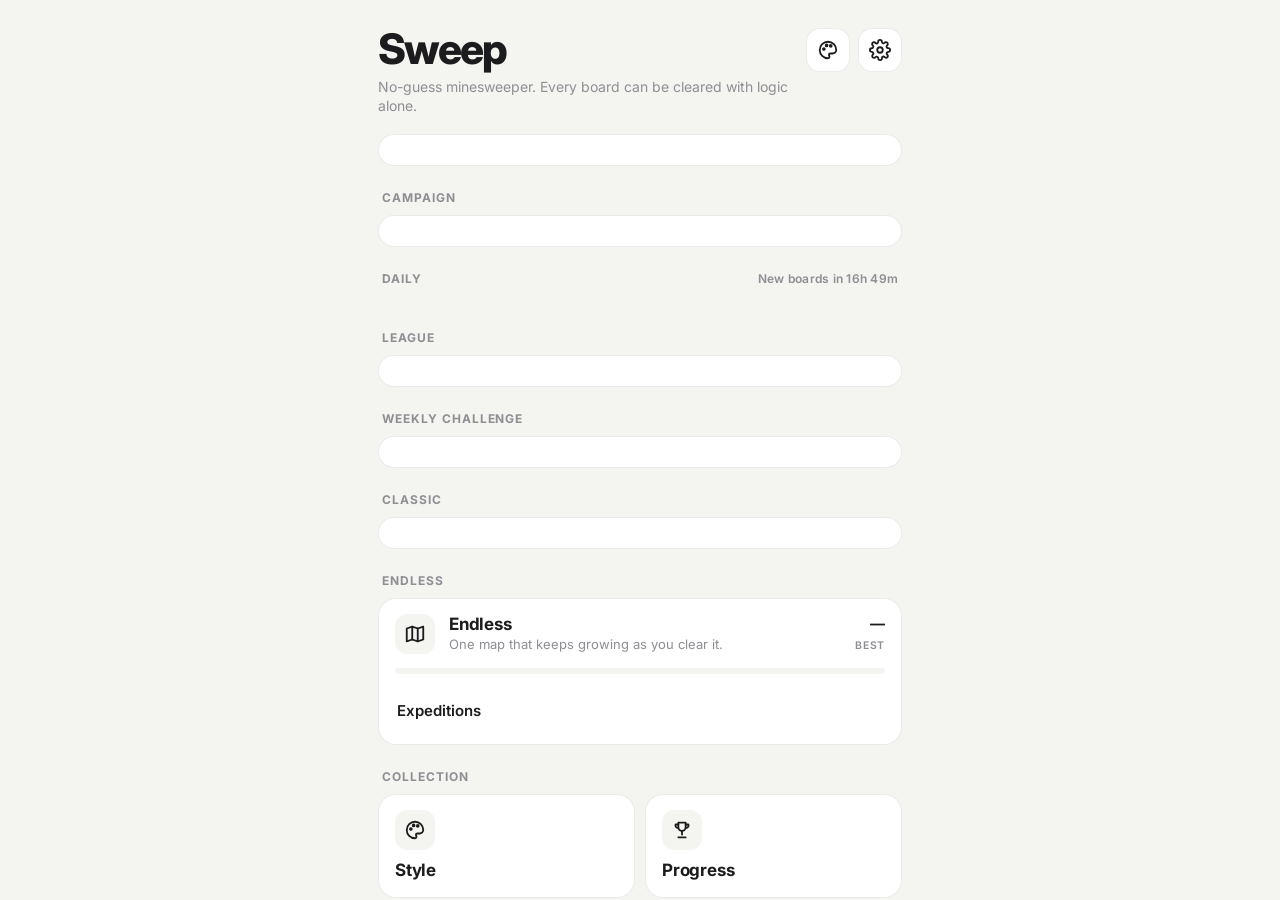
==== commit a8cc8adb: "v1.1.1: pop-up messages can no longer get stuck at the top - Hidden toasts move fully past the notch" ====
--- a/src/app.html
+++ b/src/app.html
@@ -137,8 +137,8 @@
 td:first-child,th:first-child{text-align:left;font-weight:600}
 .foot{margin-top:30px;display:flex;justify-content:space-between;align-items:center;color:var(--sub);font-size:12px}
 .foot button{color:var(--sub);font-size:12px;font-weight:600;padding:8px 0}
-#toast{position:fixed;left:50%;top:calc(env(safe-area-inset-top) + 12px);transform:translate(-50%,-160%);background:var(--ink);color:var(--bg);padding:12px 18px;border-radius:16px;font-weight:600;font-size:14px;transition:transform .4s cubic-bezier(.2,.9,.3,1.15);z-index:9;width:max-content;max-width:90vw;text-align:center;box-shadow:0 10px 30px rgba(0,0,0,.25)}
-#toast.on{transform:translate(-50%,0)}
+#toast{position:fixed;left:50%;top:calc(env(safe-area-inset-top) + 12px);transform:translate(-50%,calc(-100% - env(safe-area-inset-top) - 40px));visibility:hidden;opacity:0;pointer-events:none;background:var(--ink);color:var(--bg);padding:12px 18px;border-radius:16px;font-weight:600;font-size:14px;transition:transform .4s cubic-bezier(.2,.9,.3,1.15),opacity .3s,visibility 0s .4s;z-index:9;width:max-content;max-width:90vw;text-align:center;box-shadow:0 10px 30px rgba(0,0,0,.25)}
+#toast.on{transform:translate(-50%,0);visibility:visible;opacity:1;pointer-events:auto;transition:transform .4s cubic-bezier(.2,.9,.3,1.15),opacity .15s,visibility 0s}
 #ov2{position:fixed;z-index:6}
 button.lbr.lang{border:0;font:inherit;color:inherit;width:100%;cursor:pointer}
 .nudge{align-items:flex-start}.nudge .nb,.filec .nb{display:flex;gap:8px;margin-top:10px}
@@ -539,9 +539,10 @@
 const LV=[0,50,150,300,525,825,1225,1725,2375,3175,4075,5075,6175,7375,8675,10075,11575,13175,14875,16675], MAXL=20;
 
 // ---------- save data (this browser only) ----------
-const KEY='sweep.v1', VERSION='1.1';
+const KEY='sweep.v1', VERSION='1.1.1';
 // What's new: shown once after an update (newest first). Keep entries short and player-facing.
 const CHANGES=[
+ {v:'1.1.1',items:['Fixed: pop-up messages could get stuck peeking out at the top of the screen.']},
  {v:'1.1',items:['Settings now has its own screen: tap the gear next to Style.','Effect previews play through before you can start another, so the game stays smooth.','Hold-to-flag is a little quicker.']},
  {v:'1.0',items:['Translations: Español, Français, Deutsch and Português. Change the language in Settings.']},
  {v:'0.12',items:['Backup reminders: a gentle nudge if you haven\'t backed up in a month.','Save your backup to a file, or restore from one. You see the file size before saving.','A Privacy page in Settings: Sweep collects nothing.','This What\'s new page, with the version number.']},
@@ -647,10 +648,10 @@
 const clock=t=>`${Math.floor(t/60)}:${String(Math.floor(t%60)).padStart(2,'0')}`;
 const buzz=p=>{ if(!S.haptics) return; try{ navigator.vibrate&&navigator.vibrate(p); }catch(e){} };
 const tq=[]; let tBusy=false;
-let tTimer=0;
-function toast(m,now){ if(now){ tq.length=0; showToast(m); return; } tq.push(m); if(!tBusy) nextToast(); }
-function nextToast(){ const m=tq.shift(); if(!m){ tBusy=false; return; } showToast(m); }
-function showToast(m){ const el=$('#toast'); tBusy=true; el.textContent=m; el.classList.add('on'); clearTimeout(tTimer);
+let tTimer=0, tCur='';
+function toast(m,now){ if(now){ tq.length=0; showToast(m); return; } if((tBusy&&m===tCur)||tq.includes(m)) return; tq.push(m); if(!tBusy) nextToast(); } // same message is never stacked
+function nextToast(){ const m=tq.shift(); if(!m){ tBusy=false; tCur=''; return; } showToast(m); }
+function showToast(m){ const el=$('#toast'); tBusy=true; tCur=m; el.textContent=m; el.classList.add('on'); clearTimeout(tTimer);
   tTimer=setTimeout(()=>{ el.classList.remove('on'); tTimer=setTimeout(nextToast,420); },2400); }
 function award(id,quiet){
   if(S.ach[id]) return false; S.ach[id]=Date.now(); persist();
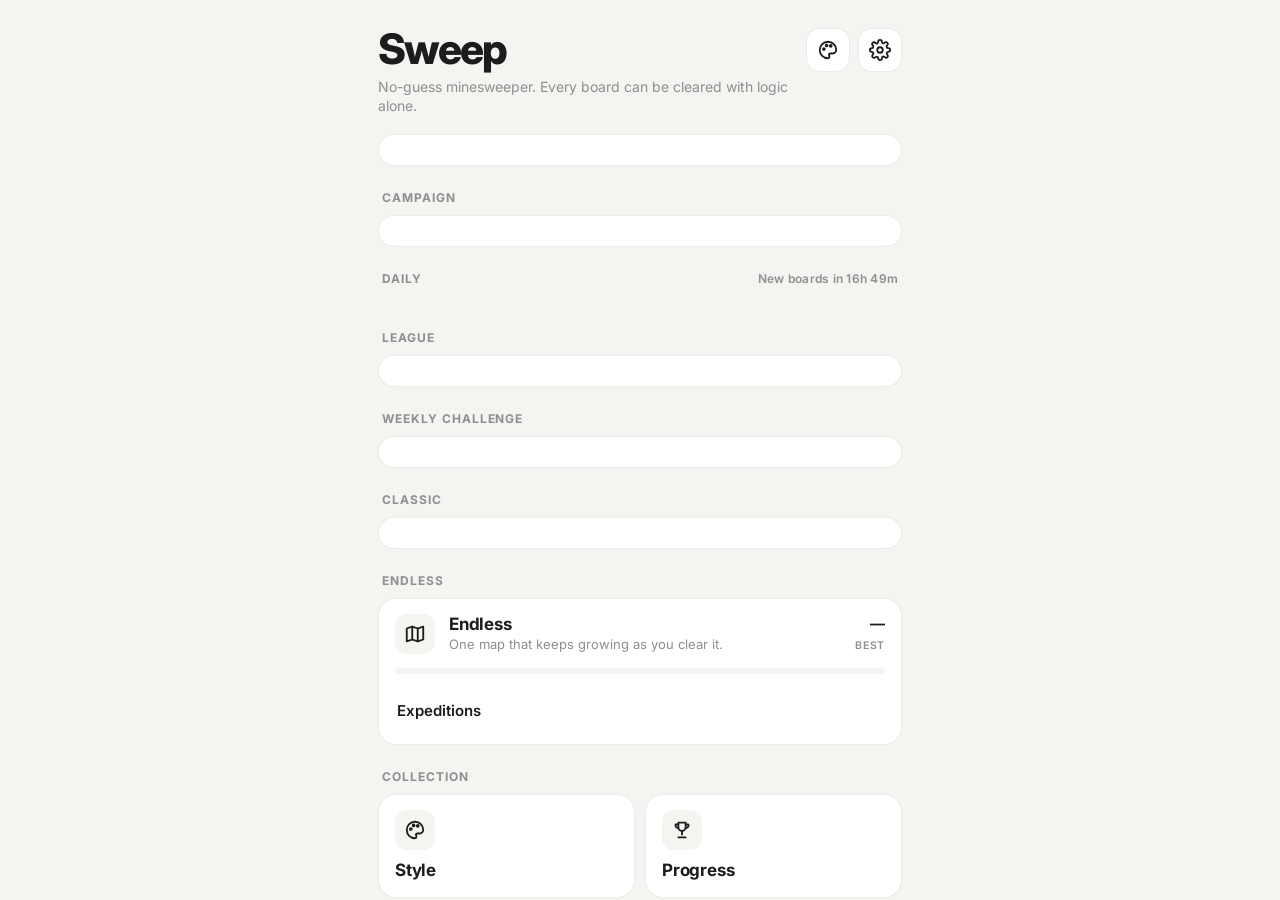
==== commit 824c08a7: "v1.2: Progress tabs and wrapping fix - Progress splits into Levels | Achievements | Expeditions | St" ====
--- a/src/app.html
+++ b/src/app.html
@@ -123,6 +123,11 @@
 .lock{position:absolute;top:13px;right:13px;width:28px;height:28px;border-radius:9px;background:rgba(0,0,0,.6);color:#fff;display:grid;place-items:center}
 .lock svg.i{width:15px;height:15px}
 .ach{display:flex;gap:14px;align-items:center;padding:13px 2px;border-bottom:1px solid var(--line)}
+.ach>.ico{flex:none} .ach>div:not(.ico){flex:1 1 auto;min-width:0;overflow-wrap:break-word}
+.ach .chip{white-space:normal;flex:0 1 auto;max-width:46%;line-height:1.35;border-radius:12px}
+.ppage{display:none} .ppage.on{display:block}
+#progTabs button{flex:1 1 auto;padding:9px 7px;font-size:12px;white-space:nowrap;min-width:0}
+#awards .scroll{overflow-x:hidden} #statTable{overflow-x:auto} #statTable td:first-child{overflow-wrap:anywhere}
 .ach .ico{color:var(--sub)}
 .ach.got .ico{background:var(--accent);color:var(--accentInk)}
 .ach:not(.got) .t{color:var(--sub)}
@@ -219,7 +224,7 @@
 <section id="home" class="screen on"><div class="scroll">
   <div class="brand"><div><h1>Sweep</h1><p>No-guess minesweeper. Every board can be cleared with logic alone.</p></div>
     <div class="acts"><button class="iconbtn" data-go="style" aria-label="Style" id="homeTheme"></button><button class="iconbtn" data-go="set" aria-label="Settings" id="homeSet"></button></div></div>
-  <button class="card lvl" data-go="awards" id="lvlCard"></button>
+  <button class="card lvl" data-go="awards" data-pt="levels" id="lvlCard"></button>
   <div id="tutCard"></div>
   <div id="bkNudge"></div>
   <div id="resume"></div>
@@ -240,7 +245,7 @@
     <div class="hd"><div class="ico" id="endIco"></div><div><div class="t">Endless</div><div class="s">One map that keeps growing as you clear it.</div></div><div class="r"><b id="eBest">—</b><span>Best</span></div></div>
     <div class="seg" id="dens"></div>
     <div id="endBtns"></div>
-    <button class="srow" data-go="awards" id="expRow" style="margin-top:6px"><span>Expeditions</span><span style="color:var(--sub);font-weight:600" id="expCount"></span></button>
+    <button class="srow" data-go="awards" data-pt="exp" id="expRow" style="margin-top:6px"><span>Expeditions</span><span style="color:var(--sub);font-weight:600" id="expCount"></span></button>
   </div>
   <div class="label">Collection</div>
   <div class="row2">
@@ -281,14 +286,17 @@
 <section id="awards" class="screen">
   <div class="topbar"><button class="iconbtn" data-go="home" aria-label="Back"></button><h2>Progress</h2><span class="c" id="aCount"></span></div>
   <div class="scroll">
-    <div class="label" style="margin-top:8px">Levels <span id="xpTotal"></span></div><div id="road"></div>
-    <div class="label">Achievements</div><div id="achList"></div>
-    <div class="label" id="expLabel">Endless expeditions</div><div id="expList"></div>
-    <div class="label">Over time</div>
-    <div class="seg mini" id="histSeg" style="margin:0 0 10px"></div>
-    <div id="charts"></div>
-    <div class="label">Stats</div><div id="statTable"></div>
-    <div class="foot"><button id="reset">Reset progress</button></div>
+    <div class="seg topseg" id="progTabs"></div>
+    <div class="ppage" data-pp="levels"><div class="label" style="margin-top:0">Levels <span id="xpTotal"></span></div><div id="road"></div></div>
+    <div class="ppage" data-pp="ach"><div class="label" style="margin-top:0" id="achLabel">Achievements</div><div id="achList"></div></div>
+    <div class="ppage" data-pp="exp"><div class="label" style="margin-top:0" id="expLabel">Endless expeditions</div><div id="expList"></div></div>
+    <div class="ppage" data-pp="stats">
+      <div class="label" style="margin-top:0">Stats</div><div id="statTable"></div>
+      <div class="label">Over time</div>
+      <div class="seg mini" id="histSeg" style="margin:0 0 10px"></div>
+      <div id="charts"></div>
+      <div class="foot"><button id="reset">Reset progress</button></div>
+    </div>
   </div>
 </section>
 <div class="overlay hidden" id="ov2"><div class="sheet" id="sheet2"></div></div>
@@ -539,9 +547,10 @@
 const LV=[0,50,150,300,525,825,1225,1725,2375,3175,4075,5075,6175,7375,8675,10075,11575,13175,14875,16675], MAXL=20;
 
 // ---------- save data (this browser only) ----------
-const KEY='sweep.v1', VERSION='1.1.1';
+const KEY='sweep.v1', VERSION='1.2';
 // What's new: shown once after an update (newest first). Keep entries short and player-facing.
 const CHANGES=[
+ {v:'1.2',items:['Progress is split into tabs: Levels, Achievements, Expeditions and Stats.','Long reward text in Progress now wraps instead of running off the screen.']},
  {v:'1.1.1',items:['Fixed: pop-up messages could get stuck peeking out at the top of the screen.']},
  {v:'1.1',items:['Settings now has its own screen: tap the gear next to Style.','Effect previews play through before you can start another, so the game stays smooth.','Hold-to-flag is a little quicker.']},
  {v:'1.0',items:['Translations: Español, Français, Deutsch and Português. Change the language in Settings.']},
@@ -2107,7 +2116,7 @@
   $('#ctip').classList.remove('on'); loupeHide(); cur=id; $$('.screen').forEach(s=>s.classList.toggle('on',s.id===id));
   if(id==='game') resize(); if(id==='home') renderHome(); if(id==='style') renderStyle(); if(id==='set') renderSettings(); if(id==='awards') renderAwards(); if(id==='camp') renderCamp();
 }
-document.addEventListener('click',e=>{ const g=e.target.closest('[data-go]'); if(g) show(g.dataset.go); });
+document.addEventListener('click',e=>{ const g=e.target.closest('[data-go]'); if(g){ if(g.dataset.pt){ progTab=g.dataset.pt; $('#awards .scroll').scrollTop=0; } show(g.dataset.go); } });
 const gridIco=n=>`<div class="ico" style="grid-template-columns:repeat(${n},1fr);grid-template-rows:repeat(${n},1fr)">${Array.from({length:n*n},(_,i)=>`<i class="${(i*7+n)%5===0?'':'o'}"></i>`).join('')}</div>`;
 function lvlInfo(){ const l=level(); if(l>=MAXL) return {l,max:true,pct:100,txt:`${S.xp.toLocaleString()} XP · Max level`};
   const cur=S.xp-LV[l-1], need=LV[l]-LV[l-1]; return {l,pct:cur/need*100,txt:`${cur} / ${need} XP${REWARDS[l+1]?' · Next: '+REWARDS[l+1].join(', '):''}`}; }
@@ -2213,8 +2222,13 @@
     if(!owned(it)){ toast('🔒 '+lockText(it)); return; }
     S[key]=it.id; persist(); if(key==='theme') applyTheme(); renderStyle(); });
 }
+let progTab='levels';
+const PTABS=[['levels','Levels'],['ach','Achievements'],['exp','Expeditions'],['stats','Stats']];
 function renderAwards(){
-  $('#aCount').textContent=`Level ${level()}`; $('#expLabel').innerHTML=`Endless expeditions <span>${EXP.filter(x=>S.ach[x.id]).length}/${EXP.length}</span>`; $('#xpTotal').textContent=`${S.xp.toLocaleString()} XP total`;
+  $('#progTabs').innerHTML=PTABS.map(([k,n])=>`<button data-ptab="${k}" class="${k===progTab?'on':''}">${n}</button>`).join('');
+  $$('[data-ptab]').forEach(b=>b.onclick=()=>{ if(progTab===b.dataset.ptab) return; progTab=b.dataset.ptab; $('#awards .scroll').scrollTop=0; renderAwards(); });
+  $$('#awards .ppage').forEach(el=>el.classList.toggle('on',el.dataset.pp===progTab));
+  $('#aCount').textContent=`Level ${level()}`; $('#expLabel').innerHTML=`Endless expeditions <span>${EXP.filter(x=>S.ach[x.id]).length}/${EXP.length}</span>`; $('#achLabel').innerHTML=`Achievements <span>${ACH.filter(a=>S.ach[a.id]).length}/${ACH.length}</span>`; $('#xpTotal').textContent=`${S.xp.toLocaleString()} XP total`;
   const l=level();
   $('#road').innerHTML=`<div class="note">Every level-up also gives you +1 hint. Your daily hint refill is ${hintCap()}.</div>`+Array.from({length:MAXL},(_,i)=>{ const n=i+1, got=l>=n, rw=n===1?'4 boards, Pennant flag, Fade reveal, Soft sounds, Daylight soundtrack':(REWARDS[n]||[]).join(', ');
     return `<div class="ach ${got?'got':''} ${n===l?'cur':''}"><div class="ico">${n}</div><div><div class="t">Level ${n}</div><div class="d">${n===1?'Starting kit':LV[i].toLocaleString()+' XP'}</div></div><span class="chip">${rw}</span></div>`; }).join('');
@@ -2230,7 +2244,7 @@
     <tr><td>7-day streaks</td><td colspan="3"></td><td>${S.ds.sevens}</td></tr>
     <tr><td>Milestones</td><td colspan="3"></td><td>${S.mstones}</td></tr>
     <tr><td>Weekly badges</td><td colspan="3"></td><td>${S.wbadges||0}</td></tr></table>`;
-  renderCharts();
+  if(progTab==='stats') renderCharts();
 }
 // ---------- stats over time: time trend, weekly win rate, where you lose ----------
 let histD=1;
